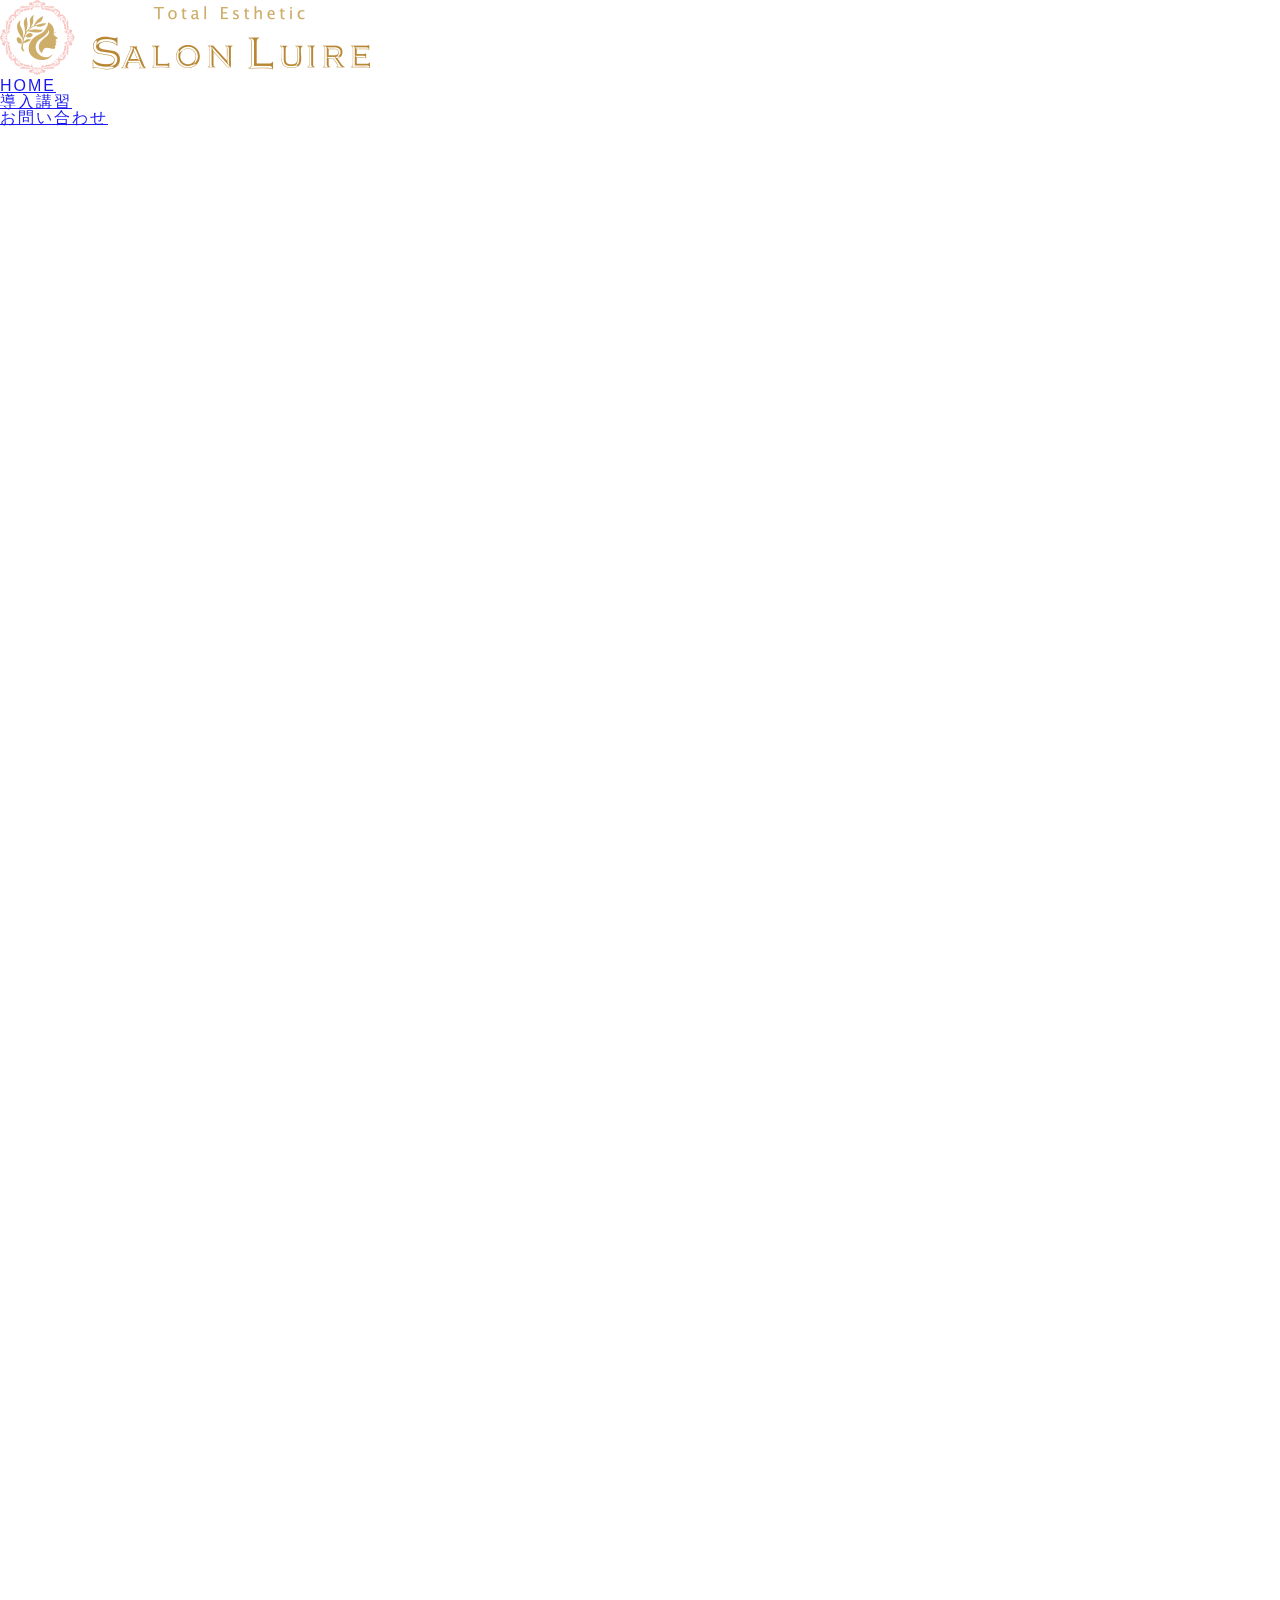
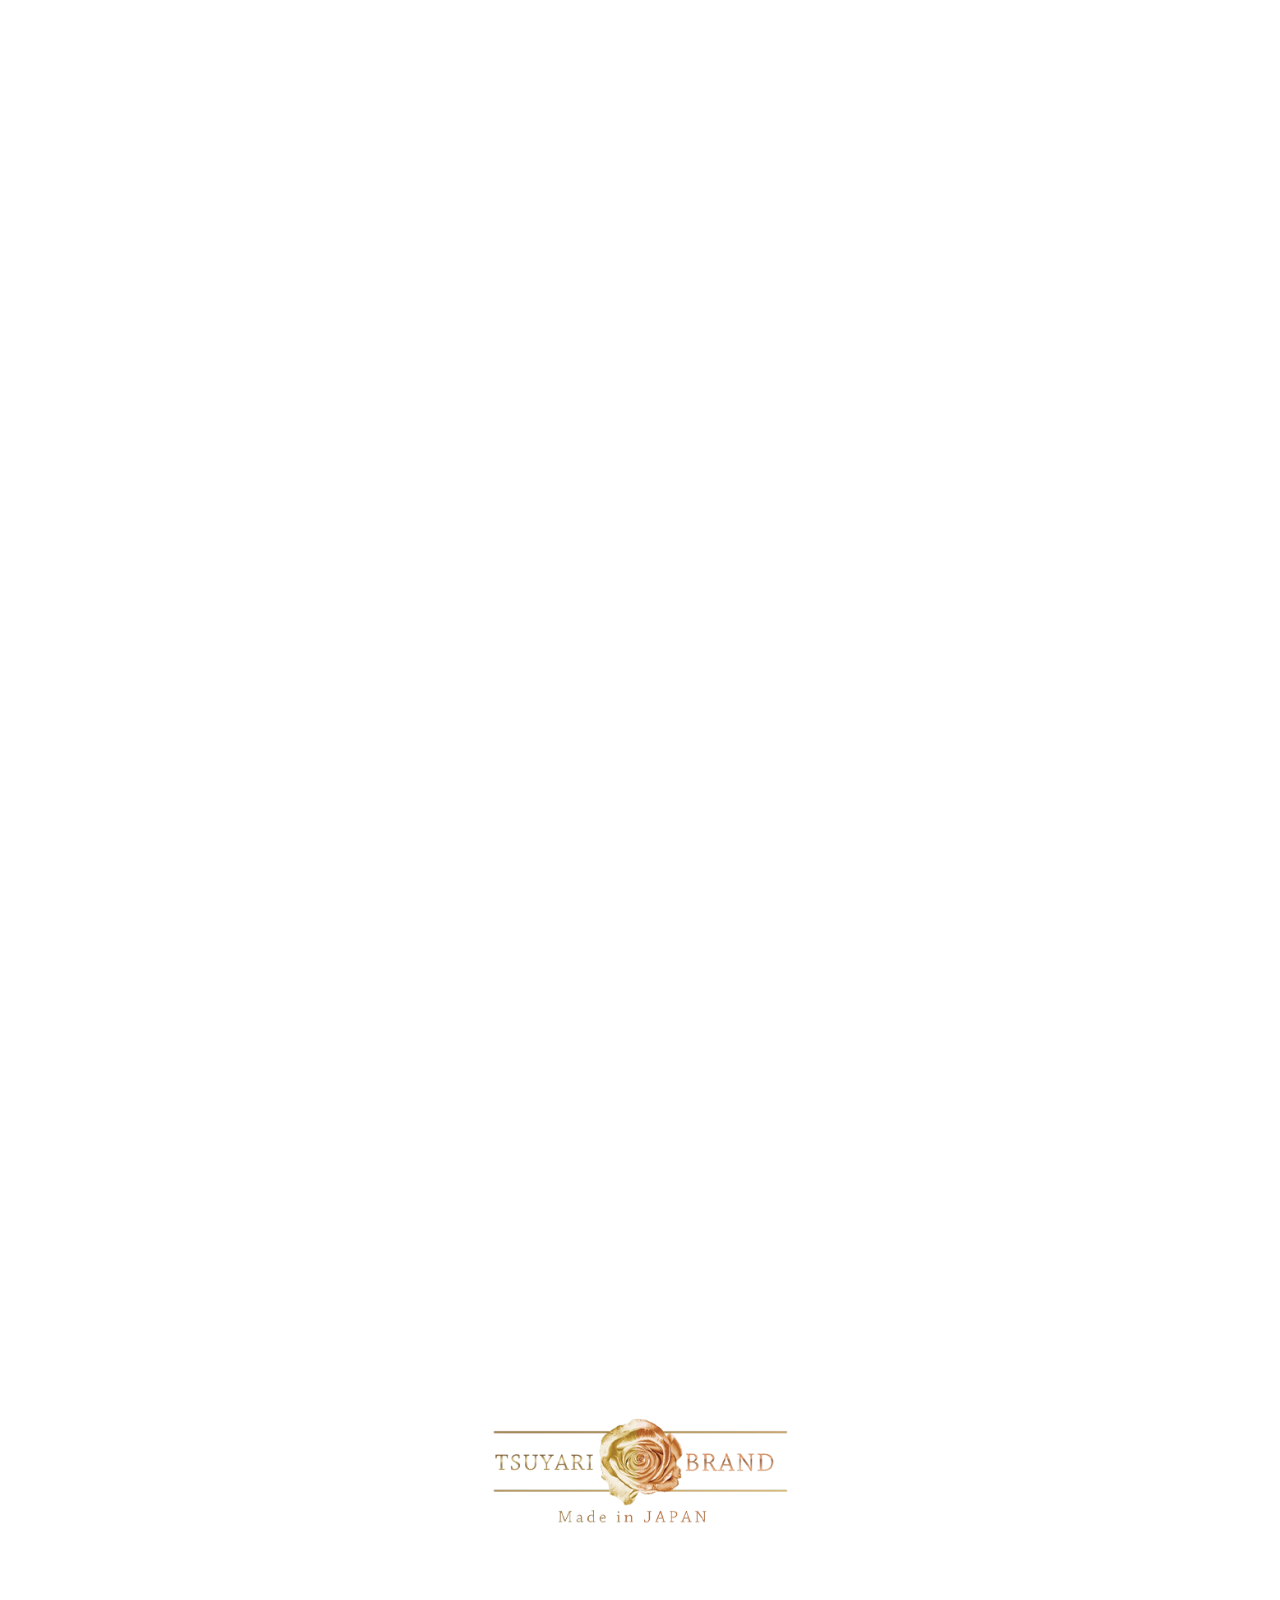
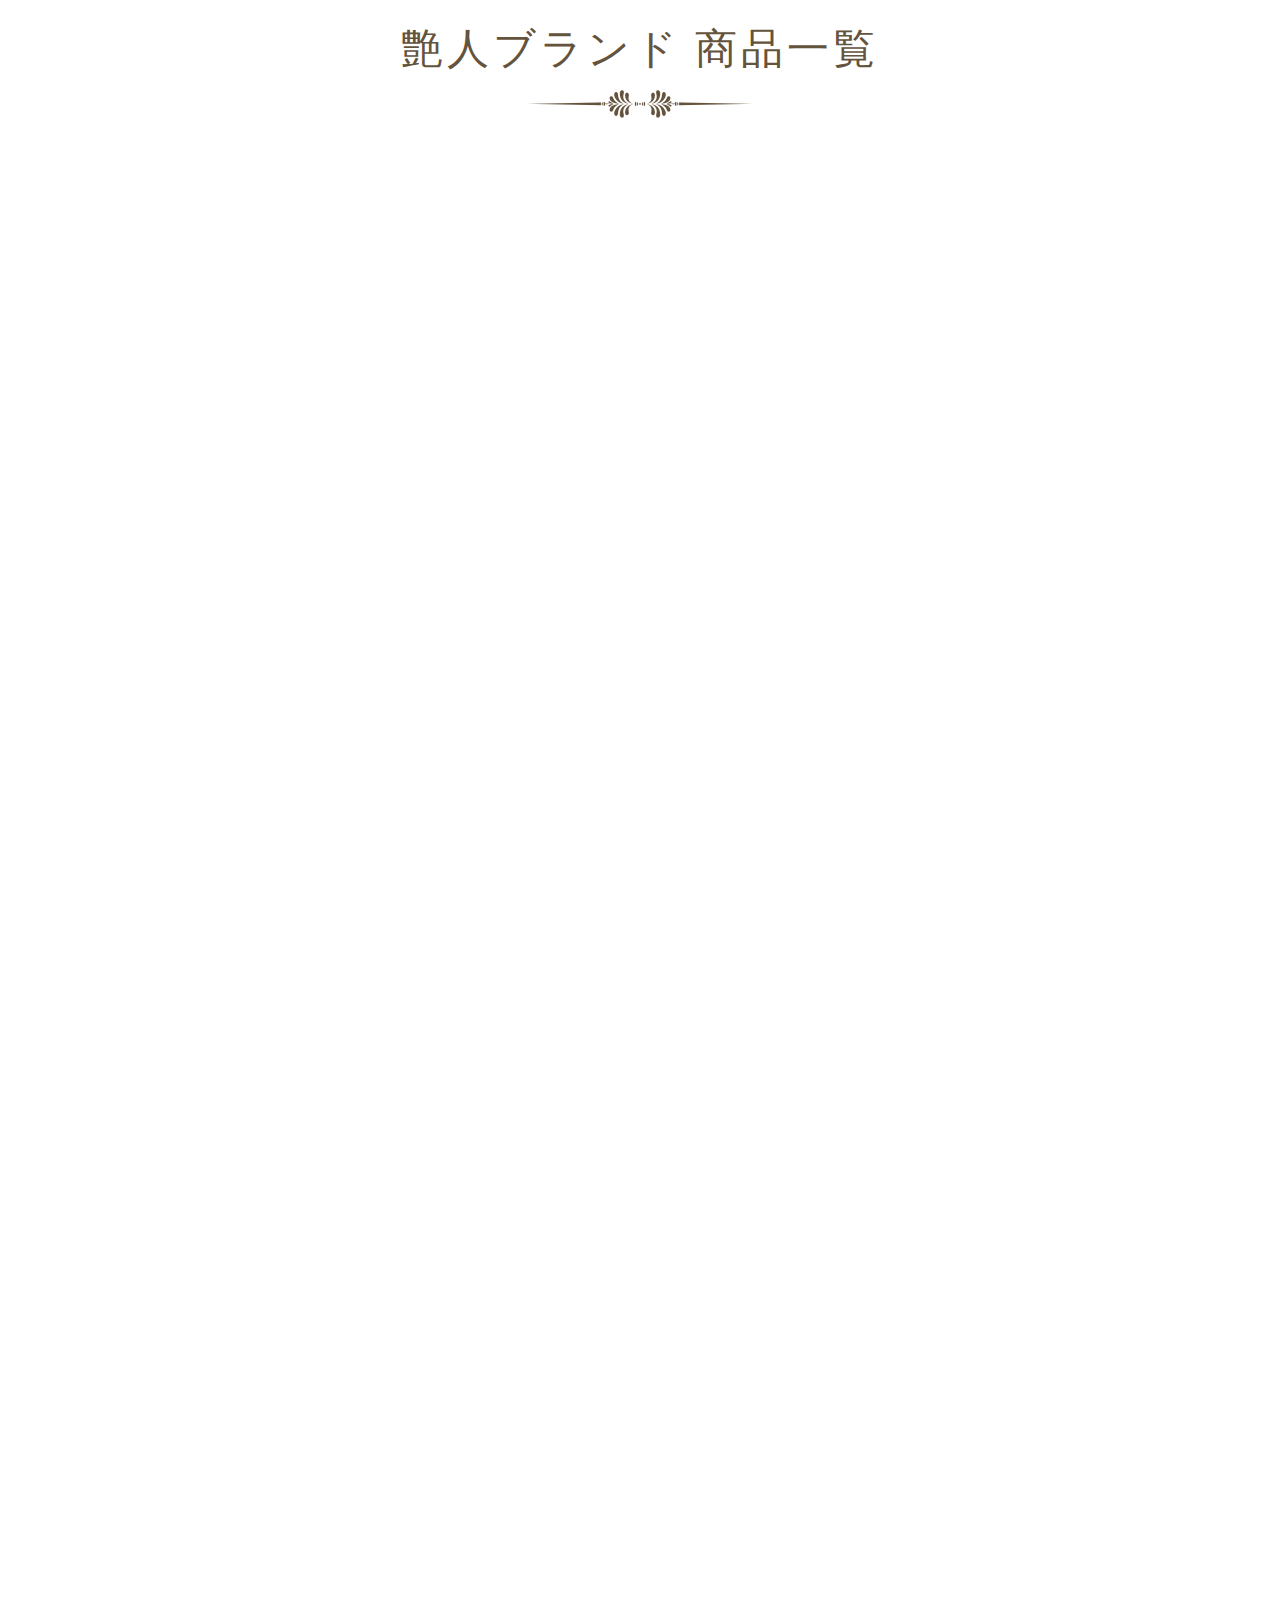
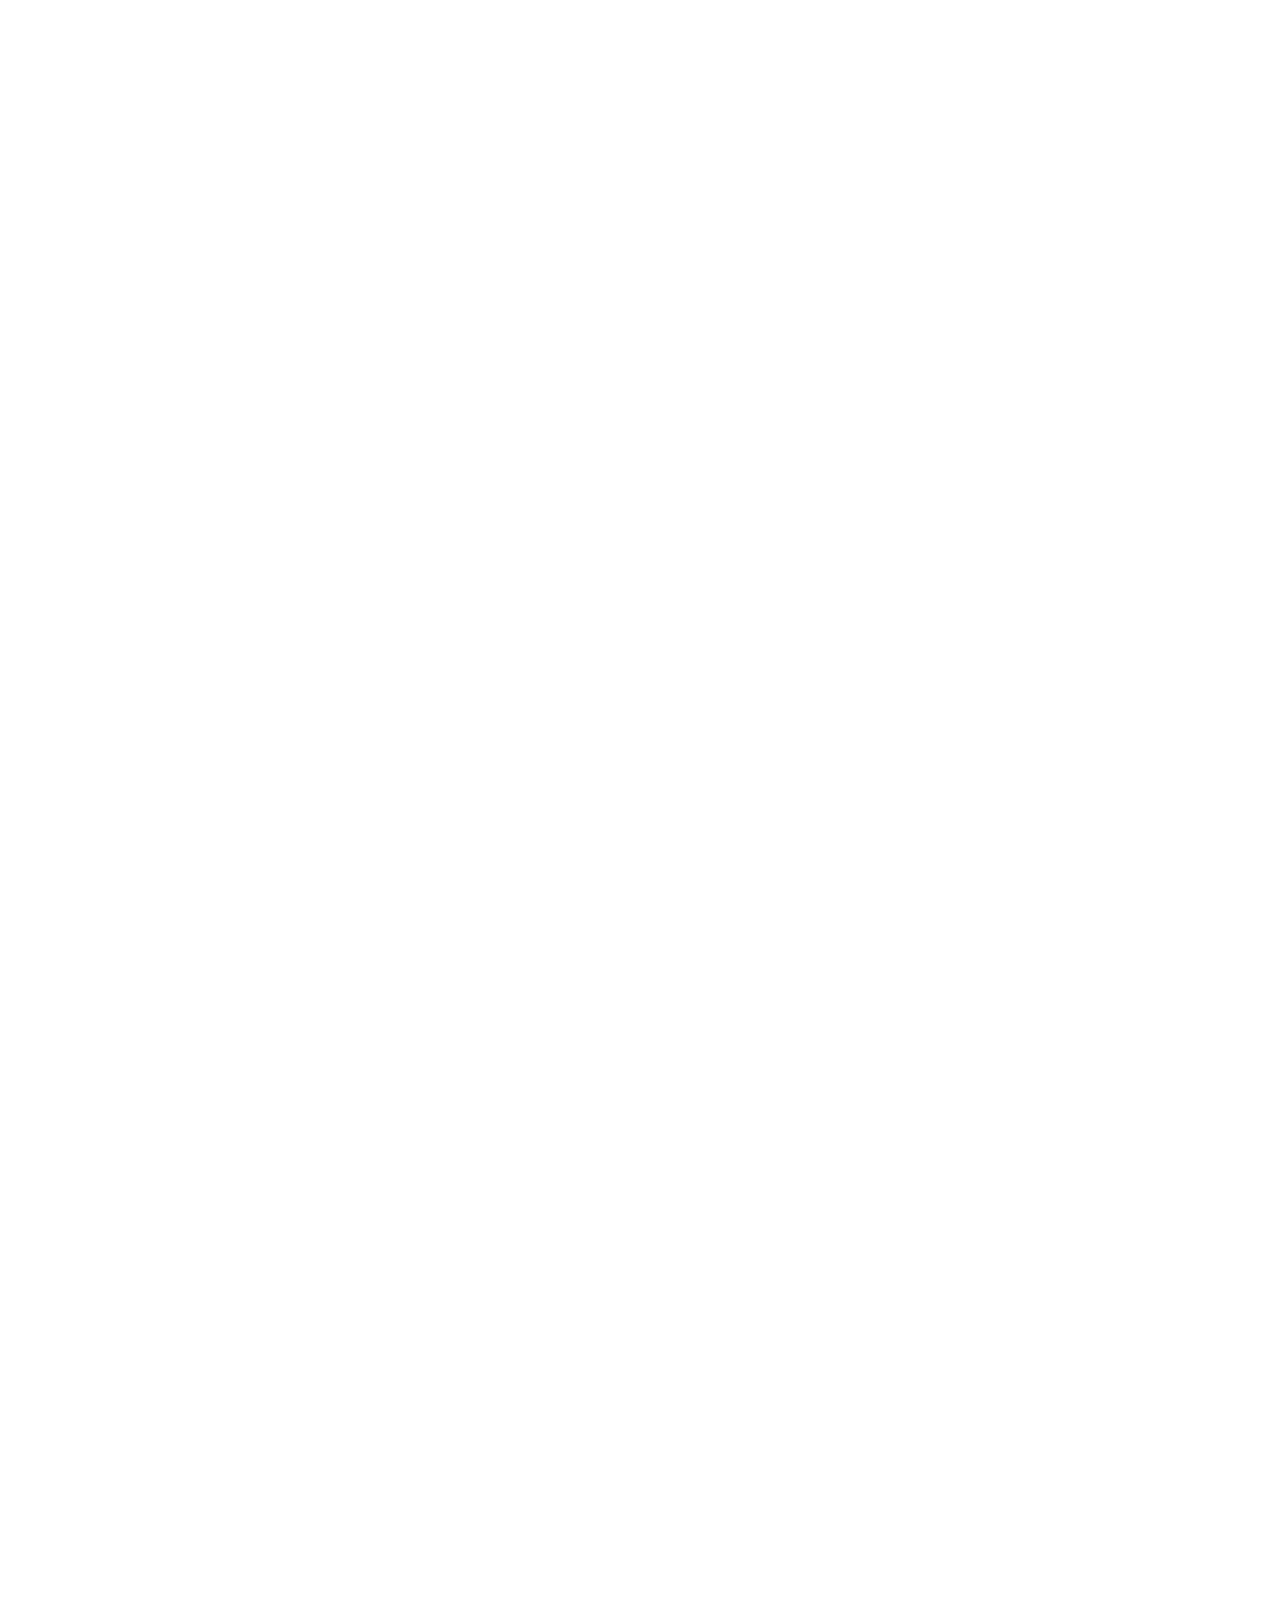
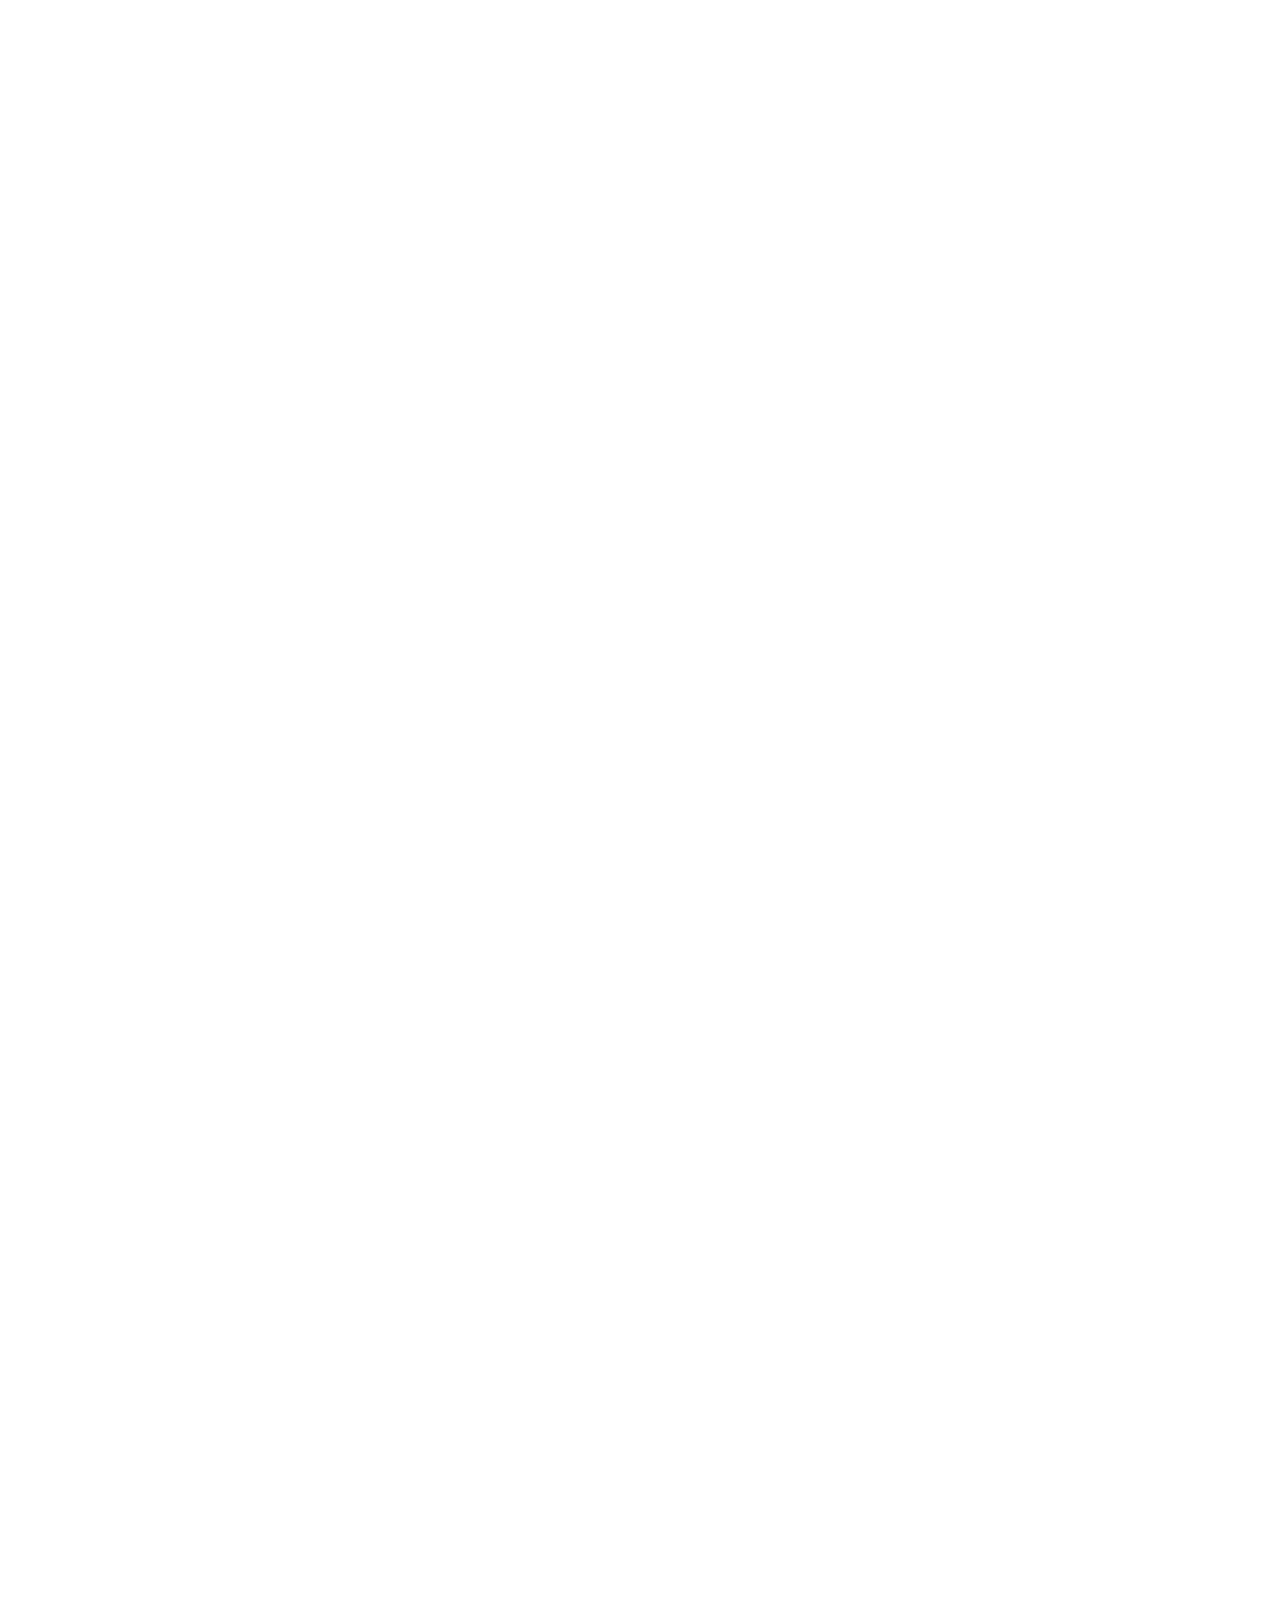
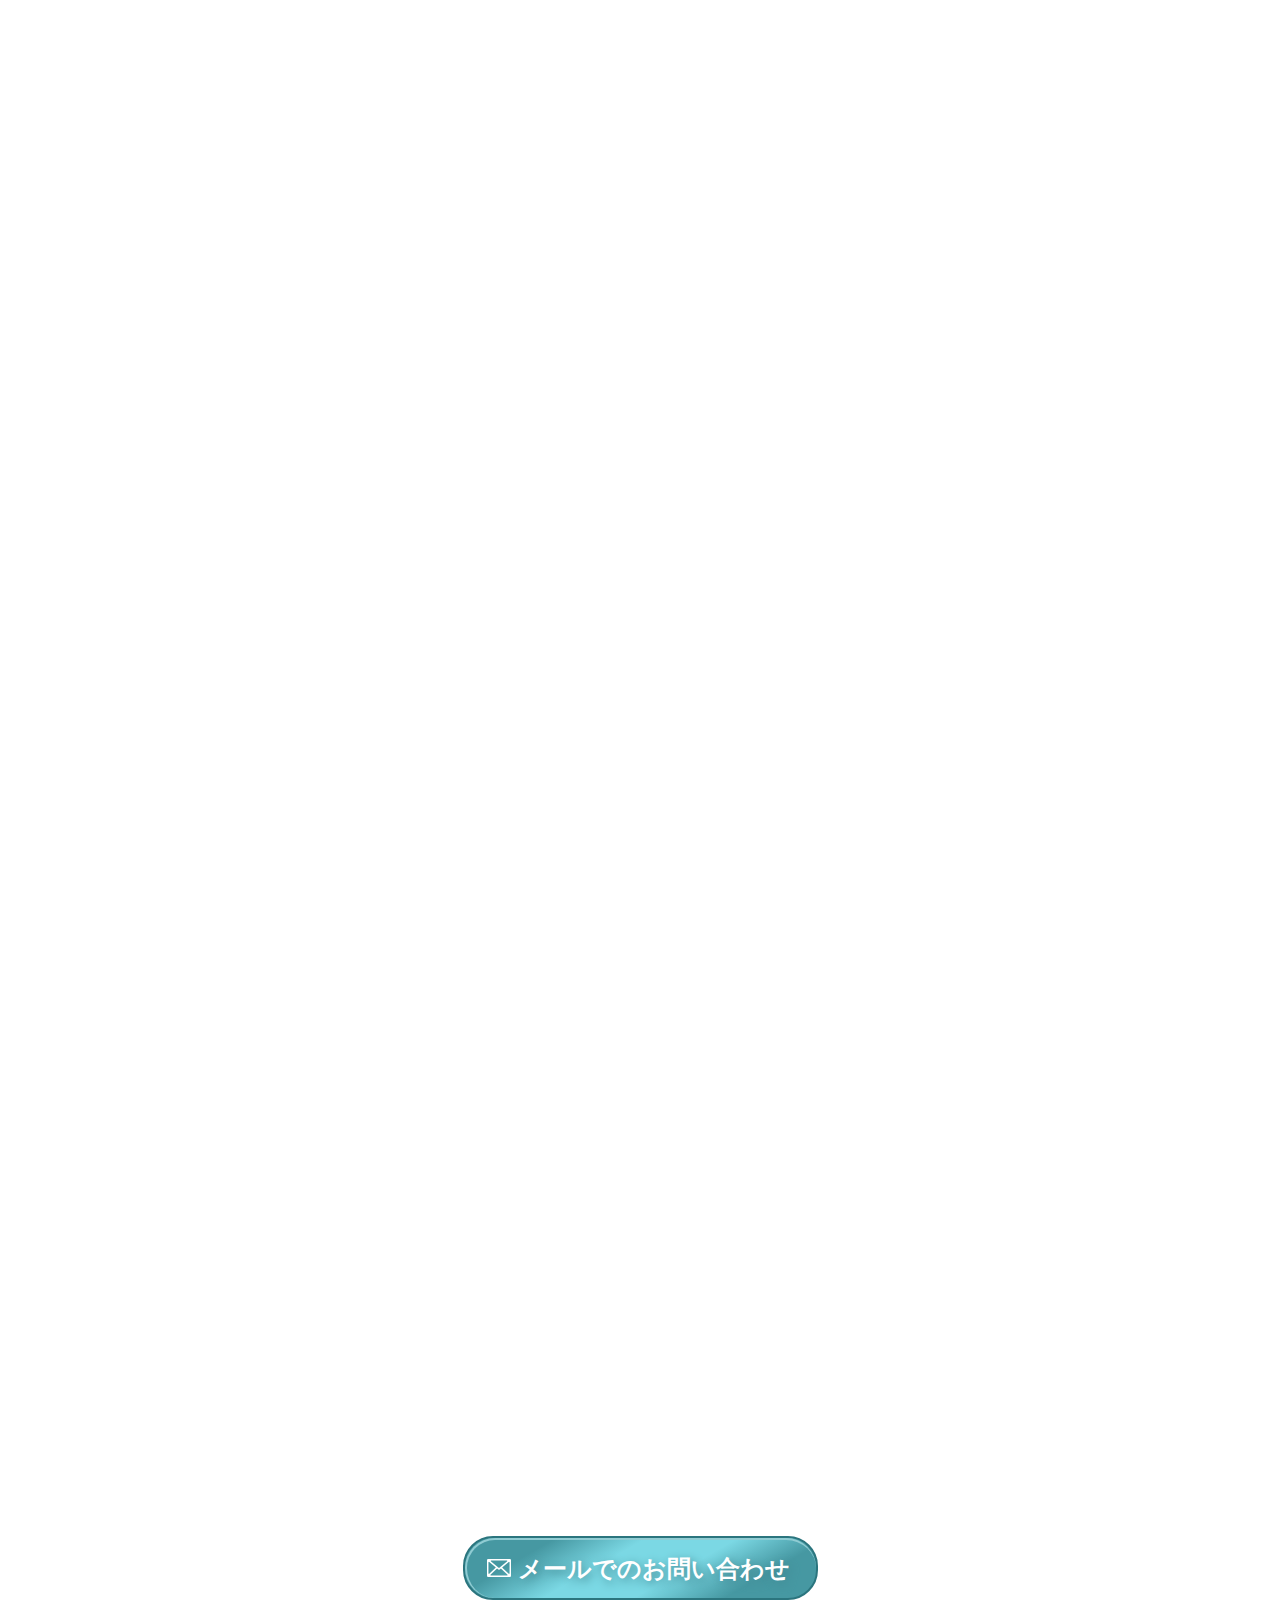
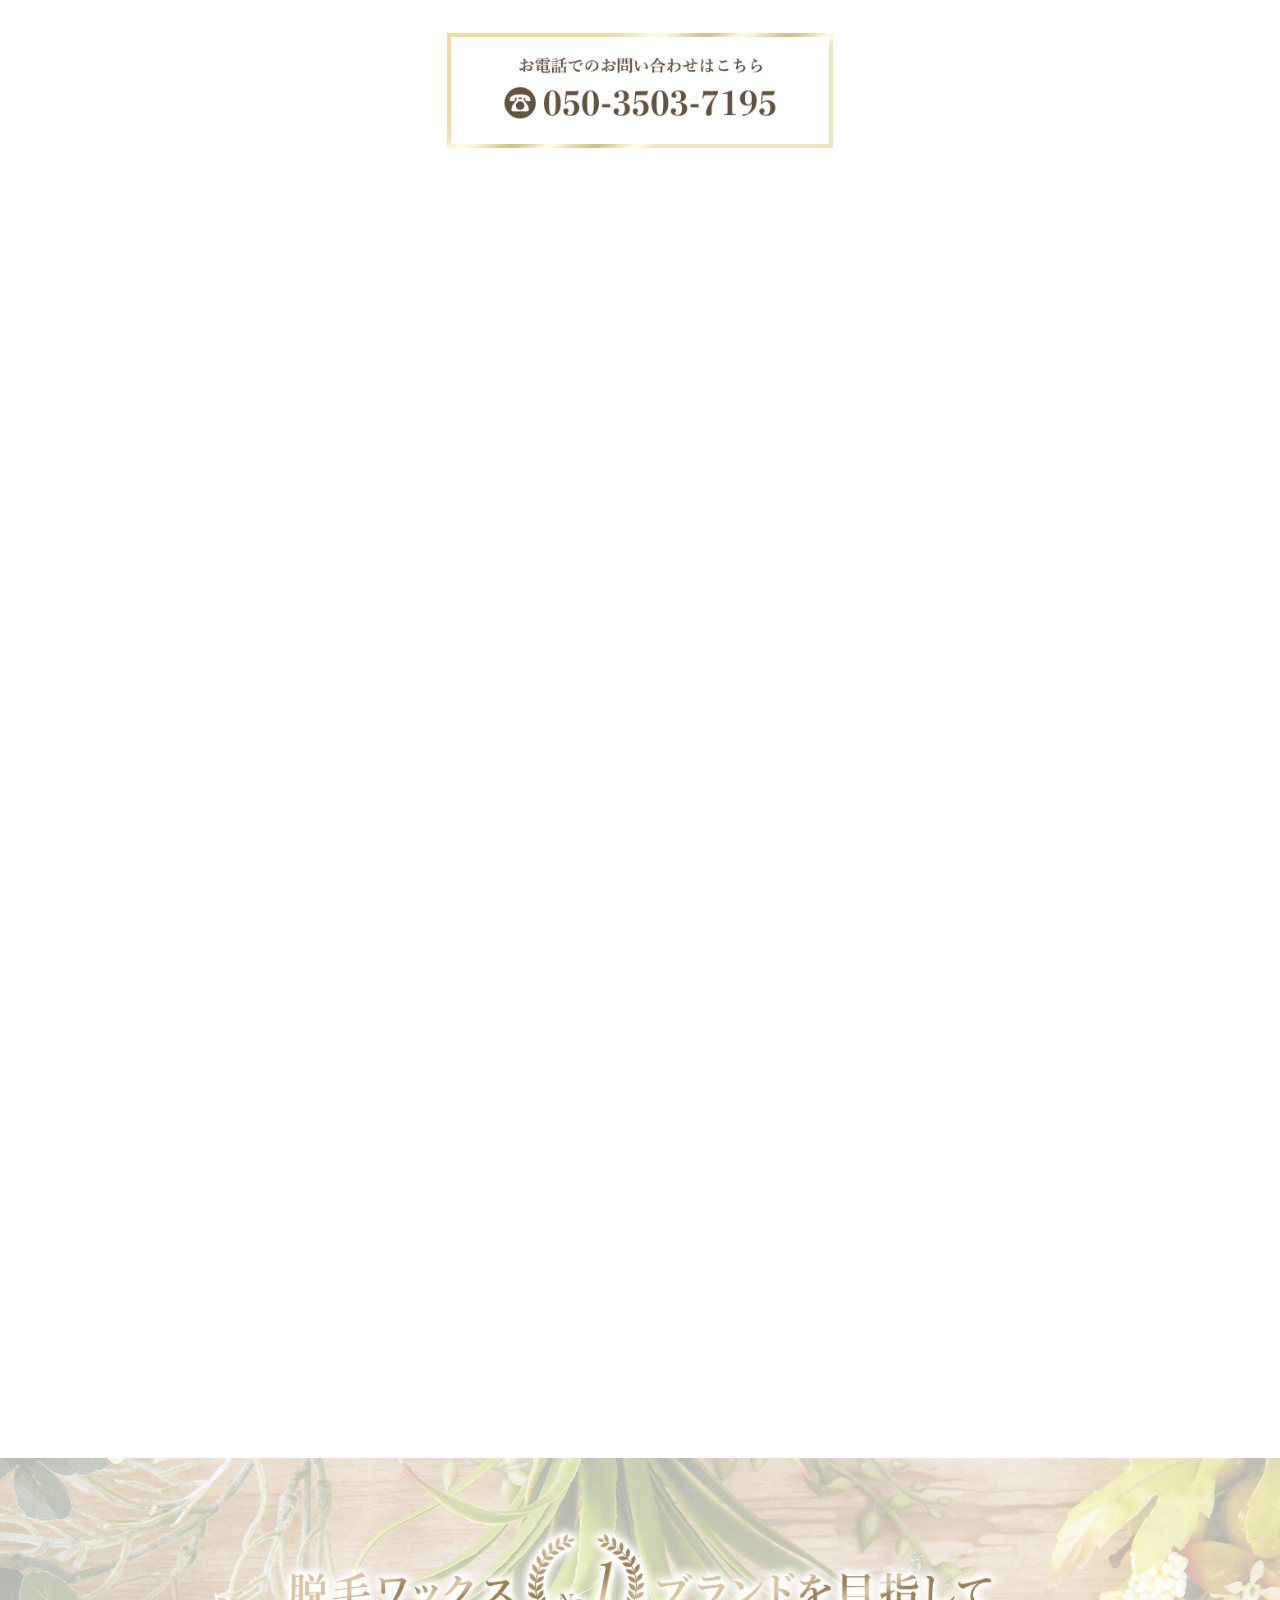
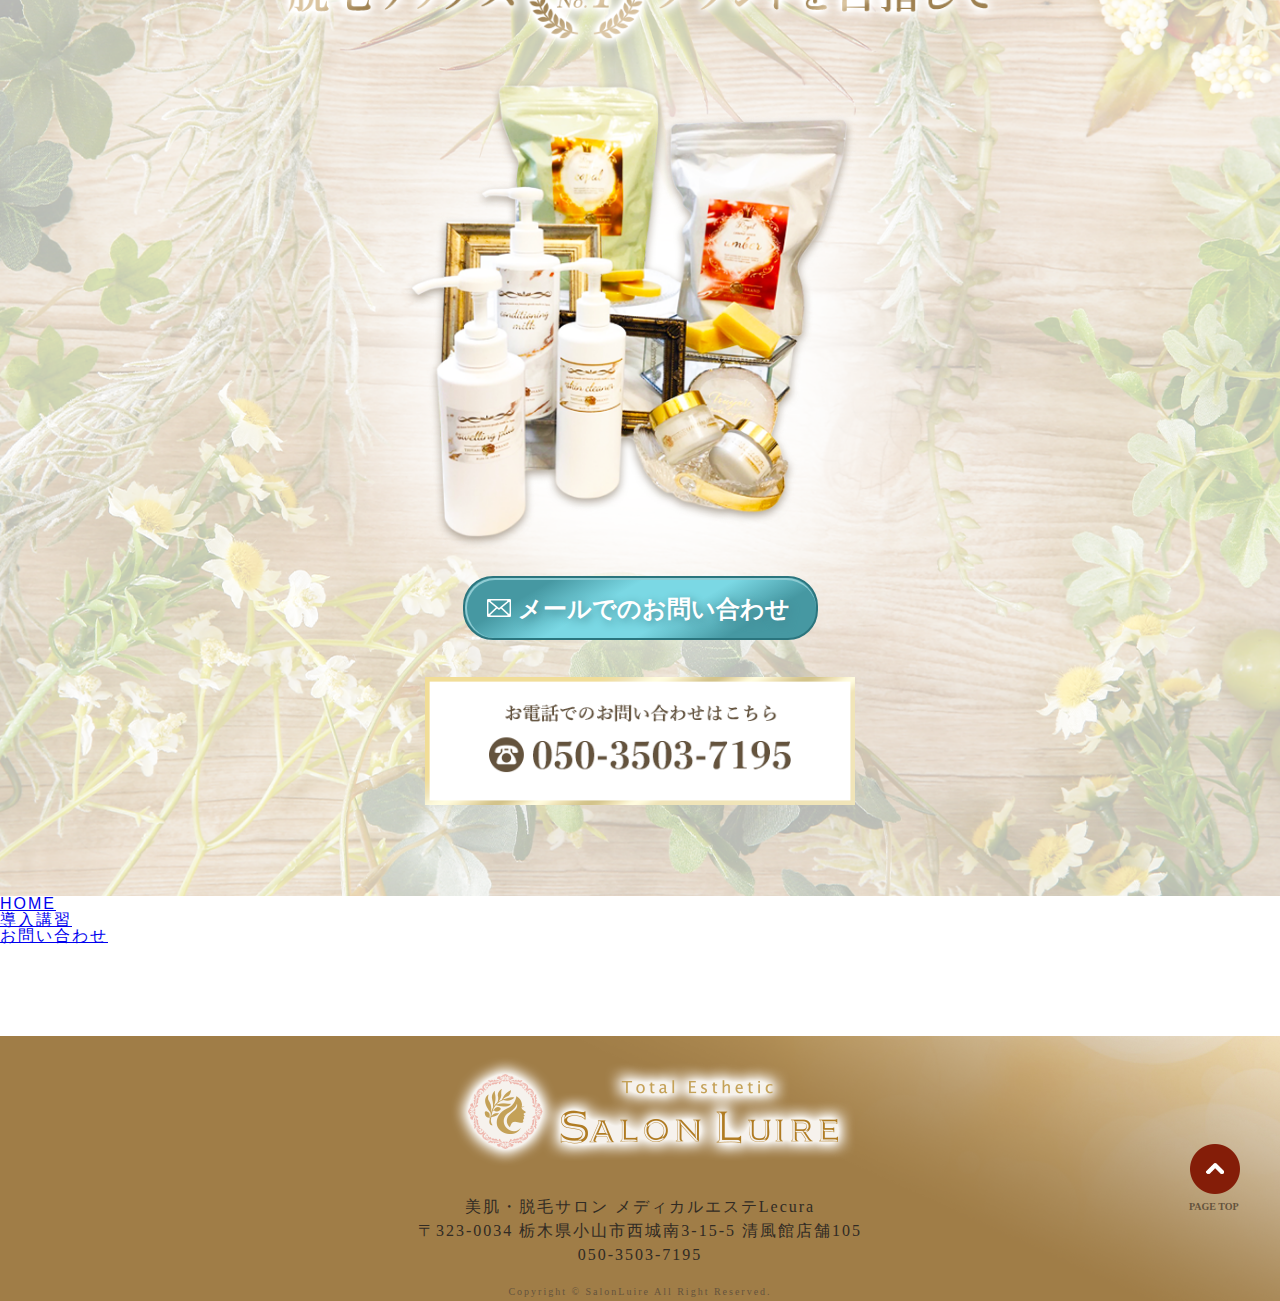
==== index.html @ f64247f2 "HOMEのページのスマホ用のフッターをデザインを調整し、メールボックスボタンも整えました。" ====
<!DOCTYPE html>
<html lang="ja">
<head>
    <meta charset="UTF-8">
    <meta name="viewport" content="width=device-width, initial-scale=1.0">
    <!--PC-->
    <link rel="stylesheet" href="./css/home_pc.css" media="screen and (min-width:1340px)">
    <!--タブレット-->
    <link rel="stylesheet" href="./css/home_tablet.css" media="screen and (min-width:900px) and (max-width:1339px)">
    <!--(タブレット〜)スマホ-->
    <link rel="stylesheet" href="./css/home_sp.css" media="screen and (min-width:320px) and (max-width:899px)">
    <link rel="icon" sizes="32x32" href="./logo-icon/logo-icon-32×32.ico">
    <link rel="apple-touch-icon" type="image/png" sizes="152x152" href="./logo-icon/logo-icon-152×152.png">
    <title>国産WAX脱毛商材、艶人の販売代理店店｜Luire</title>
    <meta name="description" content="純国産のWAX脱毛商材、艶人の魅力をお伝えしています。植物由来成分100％でどなたでも安心して使える脱毛商材です。">
    <meta name="keywords" content="艶人,WAX脱毛,脱毛商材,国産脱毛材,Luire,ルイ―ル,栃木県,小山市">
</head>
<body>
<header>
<div class="header-wrapper">
    <div class="header-wrapper__logo">
        <div class="header-wrapper__logo--wrapper">
            <h1 class="logo"><img src="./logo.png" alt="Total Esthetic SALON LUIRE" id="logoImage"></h1>
        </div>
    </div>
    <div class="header-wrapper__nav">
        <ul class="list-header-nav">
            <li><a href="#">HOME</a></li>
            <li><a href="#">導入講習</a></li>
            <li><a href="#">お問い合わせ</a></li>
        </ul>
    </div>
</div>
</header>
<main>
<!--ここからkosyu.htmlとの相違-->
<div class="topImages" id="top" name="top">
    <div class="topImage1 simple-fadeIn show1">
        <img src="./home_image/topImage/topImage1.png" alt="スキンケアワックス脱毛商材">
    </div>
    <div class="topImage2 simple-fadeIn show1">
        <img src="./home_image/topImage/topImage2.png" alt="ロイヤルコスメワックス誕生">
    </div>
    <div class="topImage3 simple-fadeIn show1">
        <img src="./home_image/topImage/topImage3.png" alt="国産100%の天然素材だから安心">
    </div>
    <div class="topImage4 simple-fadeIn show1">
        <img src="./home_image/topImage/topImage4.png" alt="素材へのこだわりが弾むような美しさへ導く">
    </div>
</div>
<div class="inner-wrapper">
    <div class="merchandisesList">
        <div class="merchandisesList__logo">
            <img src="./home_image/logo.png" alt="TSUYARI BRAND Made in Japan">
        </div>
        <div class="merchandisesList__titleText">
            <h2 class="titleText">艶人ブランド 商品一覧</h2>
            <div class="merchandisesList__titleText--underShape">
                <img src="./home_image/shape_under.png" alt="">
            </div>
        </div>
        <!--Copal紹介-->
        <div class="merchandisesList__merchandise slide-bottom show2">
            <!--商品イメージ画像-->
            <div class="merchandisesList__merchandise--image-Copal">
                <img class="Copal" src="./home_image/merchandises/Copal.png" alt="Copalの商品画像">
            </div>
            <!--商品詳細-->
            <div class="merchandisesList__merchandise--details">
                <!--商品名-->
                <div class="name-Copal">
                    <img class="Copal" src="./home_image/merchandises/Copal-text.png" alt="Copal-コーパル-">
                </div>
                <!--商品の種類名-->
                <div class="kindName">
                    <h2>ロイヤルコスメワックス</h2>
                </div>
                <!--テキストボックス-->
                <div class="textBox-Copal-wrapper">
                    <div class="textBox-Copal">
                        <!--商品説明-->
                        <div class="textBox-Copal__description">
                            <p>国産素材100%にこだわり、着色料・香料無添加で天然成分配合の脱毛ワックス。やさしい素材を厳選して使用しているから、肌質を選ばず、敏感肌の方にも安心してお使いいただけます。脱毛材としてだけでなく、ホットパックとしても使用できる2WAYタイプなので、サービスの価値を更に引き上げていきます。</p>
                        </div>
                        <!--使用タイプ-->
                        <div class="textBox-Copal__usageType">
                            <div class="textBox-Copal__usageType--box">
                                <p>使用タイプ</p>
                            </div>
                            <p class="main-text">長くて太い毛、細い毛は勿論、産毛にも適しております。</p>
                        </div>
                        <!--商品の特徴-->
                        <div class="textBox-Copal__features">
                            <div class="textBox-Copal__features--box">
                                <p>特徴</p>
                            </div>
                            <ul class="main-text">
                                <li>・フェイシャル、デリケートな場所に適している</li>
                                <li>・肌に優しく負担がかかりにくい</li>
                            </ul>
                        </div>
                    </div>
                </div>
            </div>
        </div>
        <!--Umber紹介-->
        <div class="merchandisesList__merchandise slide-bottom show2">
            <!--商品イメージ画像-->
            <div class="merchandisesList__merchandise--image-Umber">
                <img class="Umber" src="./home_image/merchandises/Umber.png" alt="Umberの商品画像">
            </div>
            <!--商品詳細-->
            <div class="merchandisesList__merchandise--details">
                <!--商品名-->
                <div class="name-Umber">
                    <img class="Umber" src="./home_image/merchandises/Umber-text.png" alt="Umber-アンバー-">
                </div>
                <!--商品の種類名-->
                <div class="kindName">
                    <h2>ロイヤルコスメワックス</h2>
                </div>
                <!--テキストボックス-->
                <div class="textBox-Umber-wrapper">
                    <div class="textBox-Umber">
                        <!--商品説明-->
                        <div class="textBox-Umber__description">
                            <p>
                                保湿成分も配合した、純国産素材の無添加脱毛ワックスです。<br>
                                お肌に優しい素材にこだわり、天然植物由来の成分を配合しているので、お肌の弱い方にもおすすめできます。脱毛材としてだけでなくホットパックとしても使用できるので、提供するサービスの質を上げていくことができます。
                            </p>
                        </div>
                        <!--使用タイプ-->
                        <div class="textBox-Umber__usageType">
                            <div class="textBox-Umber__usageType--box">
                                <p>使用タイプ</p>
                            </div>
                            <p class="main-text">長くて太い毛、硬い毛、短い毛に適しております。</p>
                        </div>
                        <!--商品の特徴-->
                        <div class="textBox-Umber__features">
                            <div class="textBox-Umber__features--box">
                                <p>特徴</p>
                            </div>
                            <ul class="main-text">
                                <li>・弾力性があり、WAXが割れにくい</li>
                                <li>・抜け感が強い分、保湿成分配合</li>
                            </ul>
                        </div>
                    </div>
                </div>
            </div>
        </div>
        <!--Skin Cleaner紹介-->
        <div class="merchandisesList__merchandise slide-bottom show2">
            <!--商品イメージ画像-->
            <div class="merchandisesList__merchandise--image-SkinCleaner">
                <img class="SkinCleaner" src="./home_image/merchandises/SkinCleaner.png" alt="SkinCleanerの商品画像">
            </div>
            <!--商品詳細-->
            <div class="merchandisesList__merchandise--details">
                <!--商品名-->
                <div class="name-SkinCleaner">
                    <img class="SkinCleaner" src="./home_image/merchandises/SkinCleaner-text.png" alt="Skin Cleaner">
                </div>
                <!--商品の種類名-->
                <div class="kindName">
                    <h2>スキンクリーナー</h2>
                </div>
                <!--テキストボックス-->
                <div class="textBox-SkinCleaner-wrapper">
                    <div class="textBox-SkinCleaner">
                        <!--商品説明-->
                        <div class="textBox-SkinCleaner__description">
                            <p>
                                保湿効果が高く、殺菌しながらお肌に潤いを与えます。<br>
                                アルコールフリーなので、アルコールかぶれを起こす心配がなく、脱毛前に安心して使用できます。脱毛施術前だけでなく施術後にも使用することもできる安心素材を配合しています。
                            </p>
                        </div>
                        <!--用途-->
                        <div class="textBox-SkinCleaner__usefulness">
                            <div class="textBox-SkinCleaner__usefulness--box">
                                <p>用途</p>
                            </div>
                            <p class="main-text">プレケア／アルコールフリー消毒液</p>
                        </div>
                    </div>
                </div>
            </div>
        </div>
        <!--Swelling Plus紹介-->
        <div class="merchandisesList__merchandise slide-bottom show2">
            <!--商品イメージ画像-->
            <div class="merchandisesList__merchandise--image-SwellingPlus">
                <img class="SwellingPlus" src="./home_image/merchandises/SwellingPlus.png" alt="Swelling Plusの商品画像">
            </div>
            <!--商品詳細-->
            <div class="merchandisesList__merchandise--details">
                <!--商品名-->
                <div class="name-SwellingPlus">
                    <img class="SwellingPlus" src="./home_image/merchandises/SwellingPlus-text.png" alt="Swelling Plus">
                </div>
                <!--商品の種類名-->
                <div class="kindName">
                    <h2>スウェリングプラス</h2>
                </div>
                <!--テキストボックス-->
                <div class="textBox-SwellingPlus-wrapper">
                    <div class="textBox-SwellingPlus">
                        <!--商品説明-->
                        <div class="textBox-SwellingPlus__description">
                            <p>
                                角質柔軟効果に優れ、 アルカリ性の効果で毛穴を開かせるので、ワックス脱毛施術前に使用すると毛が切れにくく、スムーズ に脱毛が行えます。<br>
                                皮膚への刺激や痛みを緩和し、さまざまな痒みや痛みなどの鎮静効果が期待できます。
                            </p>
                        </div>
                        <!--用途-->
                        <div class="textBox-SwellingPlus__usefulness">
                            <div class="textBox-SwellingPlus__usefulness--box">
                                <p>用途</p>
                            </div>
                            <p class="main-text">プレケア／ローション</p>
                        </div>
                    </div>
                </div>
            </div>
        </div>
        <!--Conditioning milk紹介-->
        <div class="merchandisesList__merchandise slide-bottom show2">
            <!--商品イメージ画像-->
            <div class="merchandisesList__merchandise--image-ConditioningMilk">
                <img class="ConditioningMilk" src="./home_image/merchandises/ConditioningMilk.png" alt="Conditioning milkの商品画像">
            </div>
            <!--商品詳細-->
            <div class="merchandisesList__merchandise--details">
                <!--商品名-->
                <div class="name-ConditioningMilk">
                    <img class="ConditioningMilk" src="./home_image/merchandises/ConditioningMilk-text.png" alt="Conditioning milk">
                </div>
                <!--商品の種類名-->
                <div class="kindName">
                    <h2>コンディショニングミルク</h2>
                </div>
                <!--テキストボックス-->
                <div class="textBox-ConditioningMilk-wrapper">
                    <div class="textBox-ConditioningMilk">
                        <!--商品説明-->
                        <div class="textBox-ConditioningMilk__description">
                            <p>
                                鈍痛、保湿、抗菌のアフターケア乳液。（顔、全身）<br>
                                赤みや炎症などの症状緩和して、脱毛後のお肌を健やかに保つことができます。ベタ付きが少なく、サラッとした使い心地で、全身にご使用頂けます。
                            </p>
                        </div>
                        <!--用途-->
                        <div class="textBox-ConditioningMilk__usefulness">
                            <div class="textBox-ConditioningMilk__usefulness--box">
                                <p>用途</p>
                            </div>
                            <p class="main-text">アフターケア／乳液</p>
                        </div>
                    </div>
                </div>
            </div>
        </div>
        <!--Rescuem紹介-->
        <div class="merchandisesList__merchandise slide-bottom show2">
            <!--商品イメージ画像-->
            <div class="merchandisesList__merchandise--image-Rescuem">
                <img class="Rescuem" src="./home_image/merchandises/Rescuem.png" alt="Rescuemの商品画像">
            </div>
            <!--商品詳細-->
            <div class="merchandisesList__merchandise--details">
                <!--商品名-->
                <div class="name-Rescuem">
                    <img class="Rescuem" src="./home_image/merchandises/Rescuem-text.png" alt="Rescuem">
                </div>
                <!--商品の種類名-->
                <div class="kindName">
                    <h2>レスキューム</h2>
                </div>
                <!--テキストボックス-->
                <div class="textBox-Rescuem-wrapper">
                    <div class="textBox-Rescuem">
                        <!--商品説明-->
                        <div class="textBox-Rescuem__description">
                            <p>
                                合成香料・着色料・パラベン無添加で、お肌の炎症を抑える働きが期待できるクリームです。<br>
                                アレルギーやアトピーによる強烈な痒みを抑制し、改善に導きます。<br>
                                日常の基礎化粧品として使用することで、健康な肌の維持にもつながり、肌ストレスの予防にもつながります。
                            </p>
                        </div>
                        <!--用途-->
                        <div class="textBox-Rescuem__usefulness">
                            <div class="textBox-Rescuem__usefulness--box">
                                <p>用途</p>
                            </div>
                            <p class="main-text">アフターケア／クリーム</p>
                        </div>
                    </div>
                </div>
            </div>
        </div>
        <!--Whity serum紹介-->
        <div class="merchandisesList__merchandise slide-bottom show2">
            <!--商品イメージ画像-->
            <div class="merchandisesList__merchandise--image-WhitySerum">
                <img class="WhitySerum" src="./home_image/merchandises/WhitySerum.png" alt="WhitySerumの商品画像">
            </div>
            <!--商品詳細-->
            <div class="merchandisesList__merchandise--details">
                <!--商品名-->
                <div class="name-WhitySerum">
                    <img class="WhitySerum" src="./home_image/merchandises/WhitySerum-text.png" alt="Whity serum">
                </div>
                <!--商品の種類名-->
                <div class="kindName">
                    <h2>ホワイティセラム</h2>
                </div>
                <!--テキストボックス-->
                <div class="textBox-WhitySerum-wrapper">
                    <div class="textBox-WhitySerum">
                        <!--商品説明-->
                        <div class="textBox-WhitySerum__description">
                            <p>
                                色素沈着改善効果を目的としたデリケートゾーンに使用できる低刺激性クリームワセリン。その中でも医療用のワセリンを更に精製した高級素材を使用しています。<br>
                                デリケートゾーンの色素沈着や黒ずみ、乾燥が気になる方のための専用クリーム。 下着などの摩擦による色素沈着を防ぎ、浅い傷など塗ると改善が期待できます。<br>
                                日焼けによるシミ・ソバカス、皮膚の乾燥防止や皮膚の炎症、肌荒れ防止、ニキビ予防 にも効果がある多機能クリーム。ベタつきを抑えたサッパリとした使用感で、全身ケアにもお使いいただけます。(乳首、ひじ、ひざ、お顔、体全体など)
                            </p>
                        </div>
                        <!--用途-->
                        <div class="textBox-WhitySerum__usefulness">
                            <div class="textBox-WhitySerum__usefulness--box">
                                <p>用途</p>
                            </div>
                            <p class="main-text">アフターケア／クリーム</p>
                        </div>
                    </div>
                </div>
            </div>
        </div>
        <!--Pearl essence紹介-->
        <div class="merchandisesList__merchandise slide-bottom show2">
            <!--商品イメージ画像-->
            <div class="merchandisesList__merchandise--image-PearlEssence">
                <img class="PearlEssence" src="./home_image/merchandises/PearlEssence.png" alt="PearlEssenceの商品画像">
            </div>
            <!--商品詳細-->
            <div class="merchandisesList__merchandise--details">
                <!--商品名-->
                <div class="name-PearlEssence">
                    <img class="PearlEssence" src="./home_image/merchandises/PearlEssence-text.png" alt="Pearl essence">
                </div>
                <!--商品の種類名-->
                <div class="kindName">
                    <h2>パールエッセンス</h2>
                </div>
                <!--テキストボックス-->
                <div class="textBox-PearlEssence-wrapper">
                    <div class="textBox-PearlEssence">
                        <!--商品説明-->
                        <div class="textBox-PearlEssence__description">
                            <p>シミ・シワ・ハリに特化した有効成分を7種類配合した集中ケア商材。ワックスパックの下地美容液として使用することで、お肌の深部まで浸透し、リフトアップ効果で美肌へと導きます。基礎化粧品として継続して使用することで、お肌の美白効果も得られる商材です。</p>
                        </div>
                        <!--用途-->
                        <div class="textBox-PearlEssence__usefulness">
                            <div class="textBox-PearlEssence__usefulness--box">
                                <p>用途</p>
                            </div>
                            <p class="main-text">下地美容液</p>
                        </div>
                    </div>
                </div>
            </div>
        </div>
        <!--Delicate Wash紹介-->
        <div class="merchandisesList__merchandise slide-bottom show2">
            <!--商品イメージ画像-->
            <div class="merchandisesList__merchandise--image-DelicateWash">
                <img class="DelicateWash" src="./home_image/merchandises/DelicateWash.png" alt="DelicateWashの商品画像">
            </div>
            <!--商品詳細-->
            <div class="merchandisesList__merchandise--details">
                <!--商品名-->
                <div class="name-DelicateWash">
                    <img class="DelicateWash" src="./home_image/merchandises/DelicateWash-text.png" alt="Delicate Wash">
                </div>
                <!--商品の種類名-->
                <div class="kindName">
                    <h2>デリケートウォッシュ</h2>
                </div>
                <!--テキストボックス-->
                <div class="textBox-DelicateWash-wrapper">
                    <div class="textBox-DelicateWash">
                        <!--商品説明-->
                        <div class="textBox-DelicateWash__description">
                            <p>
                                合成香料、着色料無添加、合成界面活性剤不使用の、経皮吸収率が高いデリケートゾーンに安心な配合の商材。デリケートゾーンのかゆみや乾燥、ムレの不快感などの改善が期待できます。<br>
                                オーガニック由来の優しい泡でデリケートゾーンの不快感や臭い、肌荒れのお悩みにも効果が得られる商材です。
                            </p>
                        </div>
                        <!--用途-->
                        <div class="textBox-DelicateWash__usefulness">
                            <div class="textBox-DelicateWash__usefulness--box">
                                <p>用途</p>
                            </div>
                            <p class="main-text">デリケート専用ソープ</p>
                        </div>
                    </div>
                </div>
            </div>
        </div>
        <div class="merchandisesList__bottomInquiry">
            <div class="merchandisesList__bottomInquiry--ContactToMail">
                <a class="btn" href="#">
                    <span><img class="mailBox" src="./kosyu_image/footImage/mailBox.png" alt="メール"></span>
                    <p>メールでのお問い合わせ</p>
                </a>
            </div>
            <div class="fundColor"></div>
            <div class="merchandisesList__bottomInquiry--ContactToPhone">
                <img src="./kosyu_image/footImage/contactToPhone.png" alt="お電話でのお問い合わせはこちら 050-3503-7195">
            </div>
        </div>
    </div>
</div>
<div class="about-donyuKosyu simple-fadeIn show1">
    <h2>安心の導入講習制度</h2>
    <h3>艶人ブランド独自のオリジナルコース</h3>
    <div class="about-donyuKosyu__textBox">
        <p>
            ワックス脱毛初心者の方には、理論と実践を基礎から学べます。<br>
            経験がある方には艶人ブランドの商材や技術を<br>
            学べるコースもご用意しています。
        </p>
    </div>
    <div class="about-donyuKosyu__btn">
        <a href="#">導入講習について</a>
    </div>
</div>
<div class="tsuyari-hope simple-fadeIn show1">
    <h2>艶人に込められた想い</h2>
    <div class="tsuyari-hope__textBox">
        <p>
            日本の女性がもっとキレイにもっと美しくなるためのサポートをして、豊かで健やかな毎日を送っていただきたい。そんな技術者たちの想いから『艶人』の商品開発はスタートしました。<br>
            女性のお肌はすごくデリケートなものです。刺激の強い成分が配合された脱毛剤では赤くはれたり、かぶれてしまうこともありますし、そういった商材を心からお客様にお勧めすることはできませんでした。<br>
            　<br>
            どんな繊細なお肌の方でも安心して使える、高品質な脱毛ワックスを作れないだろうか？<br>
            1人でも多くの方に喜んでいただけるような、安全で心からお勧めできる脱毛ワックスはないだろうか？<br>
            　<br>
            そんな想いから作られた脱毛ワックスは、使う素材にもとことんこだわり、純国産100%、植物由来の無添加成分を配合した、どなたでも安心して使っていただける商材となりました。<br>
            <br>
            1人でも多くの方に手に取っていただき、その素材の素晴らしさを実感して欲しいと願っています。<br>
            日本の女性たちがより美しくいられるように…
        </p>
    </div>
</div>
<!--ここまでkosyu.htmlとの区別-->
<div class="footImage">
    <div class="footImage__title">
        <img src="./kosyu_image/footImage/footImage-title.png" alt="脱毛ワックスNo.1ブランドを目指して">
    </div>
    <div class="footImage__merchandises">
        <img src="./kosyu_image/footImage/merchandisesImage.png" alt="商品のイメージ">
    </div>
    <div class="footImage__contactToMail">
        <a class="footImage__contactToMail--btn" href="#">
            <span><img class="mailBox" src="./kosyu_image/footImage/mailBox.png" alt="メール"></span>
            <p>メールでのお問い合わせ</p>
        </a>
    </div>
    <div class="fundColor"></div>
    <div class="footImage__contactToPhone">
        <img src="./kosyu_image/footImage/contactToPhone.png" alt="お電話でのお問い合わせはこちら 050-3503-7195">
    </div>
</div>
</main>
<footer>
<div class="footer-wrapper1">
    <div class="footer-wrapper1__nav">
        <ul class="list-header-nav">
            <li><a href="#">HOME</a></li>
            <li><a href="#">導入講習</a></li>
            <li><a href="#" class="last">お問い合わせ</a></li>
        </ul>
    </div>
</div>
<div class="footer-wrapper2">
    <div class="pageTop">
        <a href="#top"><img src="./kosyu_image/pageTop.png" alt=""></a>
        <div class="pageTop__text">
            <p>PAGE TOP</p>
        </div>
    </div>
    <div class="footer-wrapper2__logo">
        <h1 class="logo"><img src="./logo-foot.png" alt="Total Esthetic Salon Luire"></h1>
    </div>
    <div class="footer-wrapper2__address">
        <p>美肌・脱毛サロン メディカルエステLecura</p>
        <p>〒323-0034 栃木県小山市西城南3-15-5 清風館店舗105</p>
        <p>050-3503-7195</p>
    </div>
    <div class="footer-wrapper2__copyright">
        <p>Copyright © SalonLuire All Right Reserved.</p>
    </div>
</div>
</footer>
<!--jQuery(3.5.1)の読み込み-->
<script src="./jQuery/jquery-3.5.1.min.js"></script>
<script type="text/javascript" src="./jQuery/index_fadeIn.js"></script>
<script>
    /*アンカーリンクのアニメーション*/
    $(function () {
            $('a[href^="#"]').click(function () {
                var time = 500;
                var href = $(this).attr("href");
                var target = $(href == "#" || href == "" ? 'html' : href);
                var position = target.offset().top;
                $("html,body").animate({ scrollTop: position }, time, "swing");
                return false;
            });
        });
</script>
</body>
</html>
---- css/home_pc.css ----
@charset "UTF-8";
/*
*  html5resetcss
*/
html, body, div, span, object, iframe, h1, h2, h3, h4, h5, h6, p, blockquote, pre, abbr, address, cite, code, del, dfn, em, img, ins, kbd, q, samp, small, strong, sub, sup, var, b, i, dl, dt, dd, ol, ul, li, fieldset, form, label, legend, table, caption, tbody, tfoot, thead, tr, th, td, article, aside, canvas, details, figcaption, figure, footer, header, hgroup, menu, nav, section, summary, time, mark, audio, video {
  margin: 0;
  padding: 0;
  border: 0;
  outline: 0;
  font-size: 100%;
  vertical-align: baseline;
  background: transparent;
}

body {
  line-height: 1;
}

article, aside, details, figcaption, figure, footer, header, hgroup, menu, nav, section {
  display: block;
}

nav ul {
  list-style: none;
}

blockquote, q {
  quotes: none;
}

blockquote:before, blockquote:after, q:before, q:after {
  content: none;
}

a {
  margin: 0;
  padding: 0;
  font-size: 100%;
  vertical-align: baseline;
  background: transparent;
}

ins {
  background-color: #ff9;
  color: #000;
  text-decoration: none;
}

mark {
  background-color: #ff9;
  color: #000;
  font-style: italic;
  font-weight: bold;
}

del {
  text-decoration: line-through;
}

abbr[title], dfn[title] {
  border-bottom: 1px dotted;
  cursor: help;
}

table {
  border-collapse: collapse;
  border-spacing: 0;
}

hr {
  display: block;
  height: 1px;
  border: 0;
  border-top: 1px solid #ccc;
  margin: 1em 0;
  padding: 0;
}

input, select {
  vertical-align: middle;
}

/*メイン*/
/*レスポンシブ（要相談）*/
body {
  font-family: "游ゴシック体", YuGothic, "游ゴシック Medium", "Yu Gothic Medium", "游ゴシック", "Yu Gothic", sans-serif;
  width: 100%;
  letter-spacing: 2px;
}

/*header部分*/
.header-wrapper {
  width: 100%;
  height: 80px;
  background: #fff;
  opacity: 0.9;
  position: fixed;
  z-index: 10;
}

.header-wrapper--logo {
  height: 70px;
  margin-top: 3px;
  margin-left: 20px;
  display: inline-block;
}

.header-wrapper--nav {
  float: right;
}

.header-wrapper--nav .list-header-nav {
  list-style: none;
  display: -webkit-box;
  display: -ms-flexbox;
  display: flex;
}

.header-wrapper--nav .list-header-nav a {
  font-family: '游明朝','Yu Mincho',YuMincho,'Hiragino Mincho Pro',serif;
  text-decoration: none;
  font-size: 16px;
  color: #64533d;
  display: block;
  margin-top: 33px;
  margin-right: 40px;
  letter-spacing: normal;
  -webkit-transition: 300ms;
  transition: 300ms;
}

.header-wrapper--nav .list-header-nav a:hover {
  opacity: 0.6;
}

/*main部分*/
.topImages {
  width: 100%;
}

.topImages .topImage1 img {
  display: block;
  width: 100%;
  padding-top: 80px;
}

.topImages .topImage2 img {
  display: block;
  width: 100%;
}

.topImages .topImage3 img {
  display: block;
  width: 100%;
}

.topImages .topImage4 img {
  display: block;
  width: 100%;
}

.merchandisesList {
  padding-top: 100px;
  background: url("../home_image/background_main.png") center center/cover no-repeat;
  /*お問い合わせボタンとTEL*/
}

.merchandisesList__logo {
  width: calc(360 / 1400 * 100%);
  margin: 0 auto;
}

.merchandisesList__logo img {
  width: 100%;
}

.merchandisesList__titleText {
  width: calc(526 / 1400 * 100%);
  margin: 0 auto;
  padding-top: 101px;
}

.merchandisesList__titleText h2 {
  font-family: '游明朝','Yu Mincho',YuMincho,'Hiragino Mincho Pro',serif;
  font-size: 46px;
  font-weight: normal;
  color: #64533d;
  letter-spacing: 4px;
  text-align: center;
  white-space: nowrap;
}

.merchandisesList__titleText--underShape {
  width: calc((224 / 1400) * (1400 / 526) * 100%);
  margin: 0 auto;
  padding-top: 20px;
}

.merchandisesList__titleText--underShape img {
  width: 100%;
}

.merchandisesList__merchandise {
  display: -webkit-box;
  display: -ms-flexbox;
  display: flex;
  width: 1300px;
  margin: 125px auto 0 auto;
  /*DelicateWashの下の余白*/
}

.merchandisesList__merchandise--image-Copal {
  width: 540px;
  margin-right: 80px;
}

.merchandisesList__merchandise--image-Copal img.Copal {
  width: 100%;
}

.merchandisesList__merchandise--image-Umber {
  width: 540px;
  margin-right: 80px;
}

.merchandisesList__merchandise--image-Umber img.Umber {
  width: 100%;
}

.merchandisesList__merchandise--image-SkinCleaner {
  width: 540px;
  margin-right: 80px;
  padding-left: 130px;
  -webkit-box-sizing: border-box;
          box-sizing: border-box;
}

.merchandisesList__merchandise--image-SkinCleaner img.SkinCleaner {
  width: 73%;
}

.merchandisesList__merchandise--image-SwellingPlus {
  width: 540px;
  margin-right: 80px;
  padding-left: 130px;
  -webkit-box-sizing: border-box;
          box-sizing: border-box;
}

.merchandisesList__merchandise--image-SwellingPlus img.SwellingPlus {
  width: 73%;
}

.merchandisesList__merchandise--image-ConditioningMilk {
  width: 540px;
  margin-right: 80px;
  padding-left: 130px;
  -webkit-box-sizing: border-box;
          box-sizing: border-box;
}

.merchandisesList__merchandise--image-ConditioningMilk img.ConditioningMilk {
  width: 73%;
}

.merchandisesList__merchandise--image-Rescuem {
  width: 540px;
  margin-top: 105px;
  margin-right: 80px;
  padding-left: 100px;
  -webkit-box-sizing: border-box;
          box-sizing: border-box;
}

.merchandisesList__merchandise--image-Rescuem img.Rescuem {
  width: 90%;
}

.merchandisesList__merchandise--image-WhitySerum {
  width: 540px;
  margin-top: 175px;
  margin-right: 80px;
  padding-left: 100px;
  -webkit-box-sizing: border-box;
          box-sizing: border-box;
}

.merchandisesList__merchandise--image-WhitySerum img.WhitySerum {
  width: 90%;
}

.merchandisesList__merchandise--image-PearlEssence {
  width: 540px;
  margin-top: -25px;
  margin-right: 80px;
  padding-left: 130px;
  -webkit-box-sizing: border-box;
          box-sizing: border-box;
}

.merchandisesList__merchandise--image-PearlEssence img.PearlEssence {
  width: 73%;
}

.merchandisesList__merchandise--image-DelicateWash {
  width: 540px;
  margin-top: -45px;
  margin-right: 80px;
  padding-left: 145px;
  -webkit-box-sizing: border-box;
          box-sizing: border-box;
}

.merchandisesList__merchandise--image-DelicateWash img.DelicateWash {
  width: 73%;
}

.merchandisesList__merchandise--details {
  width: calc(660 / 1209 * 105%);
  /*それぞれの商品名と容量の部分*/
  /*商品の種類名*/
  /*Copal*/
  /*Umber*/
  /*SkinCleaner*/
  /*SwellingPlus*/
  /*ConditioningMilk*/
  /*Rescuem*/
  /*WhitySerum*/
  /*PearlEssence*/
  /*FabulousShot*/
  /*
            .textBox-FabulousShot {
            }*/
  /*DelicateWash*/
}

.merchandisesList__merchandise--details .name-Copal {
  margin-left: -20px;
  position: relative;
  /*商品の容量部分*/
}

.merchandisesList__merchandise--details .name-Copal::after {
  font-family: '游明朝','Yu Mincho',YuMincho,'Hiragino Mincho Pro',serif;
  content: '容量800g';
  font-size: 16px;
  color: #fff;
  padding-top: 7px;
  text-align: center;
  width: 110px;
  height: 28px;
  background-color: #841d08;
  border-radius: 14px 14px;
  -webkit-box-sizing: border-box;
          box-sizing: border-box;
  position: absolute;
  top: 40px;
  left: 475px;
}

.merchandisesList__merchandise--details .name-Umber {
  margin-left: -20px;
  margin-bottom: 10px;
  position: relative;
  /*商品の容量部分*/
}

.merchandisesList__merchandise--details .name-Umber::after {
  font-family: '游明朝','Yu Mincho',YuMincho,'Hiragino Mincho Pro',serif;
  content: '容量800g';
  font-size: 16px;
  color: #fff;
  padding-top: 7px;
  text-align: center;
  width: 110px;
  height: 28px;
  background-color: #841d08;
  border-radius: 14px 14px;
  -webkit-box-sizing: border-box;
          box-sizing: border-box;
  position: absolute;
  top: 40px;
  left: 475px;
}

.merchandisesList__merchandise--details .name-SkinCleaner {
  margin-left: -20px;
  margin-bottom: 10px;
  position: relative;
  /*商品の容量部分*/
}

.merchandisesList__merchandise--details .name-SkinCleaner::after {
  font-family: '游明朝','Yu Mincho',YuMincho,'Hiragino Mincho Pro',serif;
  content: '容量300ml';
  font-size: 16px;
  color: #fff;
  padding-top: 7px;
  text-align: center;
  width: 120px;
  height: 28px;
  background-color: #841d08;
  border-radius: 14px 14px;
  -webkit-box-sizing: border-box;
          box-sizing: border-box;
  position: absolute;
  top: 40px;
  left: 475px;
}

.merchandisesList__merchandise--details .name-SwellingPlus {
  margin-left: -20px;
  position: relative;
  /*商品の容量部分*/
}

.merchandisesList__merchandise--details .name-SwellingPlus::after {
  font-family: '游明朝','Yu Mincho',YuMincho,'Hiragino Mincho Pro',serif;
  content: '容量300ml';
  font-size: 16px;
  color: #fff;
  padding-top: 7px;
  text-align: center;
  width: 120px;
  height: 28px;
  background-color: #841d08;
  border-radius: 14px 14px;
  -webkit-box-sizing: border-box;
          box-sizing: border-box;
  position: absolute;
  top: 40px;
  left: 480px;
}

.merchandisesList__merchandise--details .name-ConditioningMilk {
  margin-left: -20px;
  position: relative;
  /*商品の容量部分*/
}

.merchandisesList__merchandise--details .name-ConditioningMilk::after {
  font-family: '游明朝','Yu Mincho',YuMincho,'Hiragino Mincho Pro',serif;
  content: '容量300ml';
  font-size: 16px;
  color: #fff;
  padding-top: 7px;
  text-align: center;
  width: 120px;
  height: 28px;
  background-color: #841d08;
  border-radius: 14px 14px;
  -webkit-box-sizing: border-box;
          box-sizing: border-box;
  position: absolute;
  top: 40px;
  left: 620px;
}

.merchandisesList__merchandise--details .name-Rescuem {
  margin-left: -20px;
  margin-bottom: 10px;
  position: relative;
  /*商品の容量部分*/
}

.merchandisesList__merchandise--details .name-Rescuem::after {
  font-family: '游明朝','Yu Mincho',YuMincho,'Hiragino Mincho Pro',serif;
  content: '容量30g';
  font-size: 16px;
  color: #fff;
  padding-top: 7px;
  text-align: center;
  width: 100px;
  height: 28px;
  background-color: #841d08;
  border-radius: 14px 14px;
  -webkit-box-sizing: border-box;
          box-sizing: border-box;
  position: absolute;
  top: 40px;
  left: 480px;
}

.merchandisesList__merchandise--details .name-WhitySerum {
  margin-left: -20px;
  position: relative;
  /*商品の容量部分*/
}

.merchandisesList__merchandise--details .name-WhitySerum::after {
  font-family: '游明朝','Yu Mincho',YuMincho,'Hiragino Mincho Pro',serif;
  content: '容量50g';
  font-size: 16px;
  color: #fff;
  padding-top: 7px;
  text-align: center;
  width: 100px;
  height: 28px;
  background-color: #841d08;
  border-radius: 14px 14px;
  -webkit-box-sizing: border-box;
          box-sizing: border-box;
  position: absolute;
  top: 40px;
  left: 480px;
}

.merchandisesList__merchandise--details .name-PearlEssence {
  margin-left: -20px;
  margin-bottom: 10px;
  position: relative;
  /*商品の容量部分*/
}

.merchandisesList__merchandise--details .name-PearlEssence::after {
  font-family: '游明朝','Yu Mincho',YuMincho,'Hiragino Mincho Pro',serif;
  content: '容量100ml';
  font-size: 16px;
  color: #fff;
  padding-top: 7px;
  text-align: center;
  width: 120px;
  height: 28px;
  background-color: #841d08;
  border-radius: 14px 14px;
  -webkit-box-sizing: border-box;
          box-sizing: border-box;
  position: absolute;
  top: 42px;
  left: 490px;
}

.merchandisesList__merchandise--details .name-DelicateWash {
  margin-left: -20px;
  margin-bottom: 15px;
  position: relative;
  /*商品の容量部分*/
}

.merchandisesList__merchandise--details .name-DelicateWash::after {
  font-family: '游明朝','Yu Mincho',YuMincho,'Hiragino Mincho Pro',serif;
  content: '容量150ml';
  font-size: 16px;
  color: #fff;
  padding-top: 7px;
  text-align: center;
  width: 120px;
  height: 28px;
  background-color: #841d08;
  border-radius: 14px 14px;
  -webkit-box-sizing: border-box;
          box-sizing: border-box;
  position: absolute;
  top: 42px;
  left: 530px;
}

.merchandisesList__merchandise--details .kindName {
  font-family: '游明朝','Yu Mincho',YuMincho,'Hiragino Mincho Pro',serif;
  width: 623px;
  max-height: 62px;
  background: linear-gradient(120deg, #9e8151, #dbc5a1 21%, #9e8151 51%, rgba(219, 197, 161, 0) 90%);
  padding: 13px 0px 13px 23px;
}

.merchandisesList__merchandise--details .kindName h2 {
  color: #fff;
  font-size: 36px;
  font-weight: normal;
}

.merchandisesList__merchandise--details .textBox-Copal {
  width: 710px;
  background: url("../home_image/merchandises/Copal-textBox.png") no-repeat;
  margin-top: 10px;
  margin-left: -20px;
  padding: 51px;
  -webkit-box-sizing: border-box;
          box-sizing: border-box;
}

.merchandisesList__merchandise--details .textBox-Copal__description {
  width: 592px;
}

.merchandisesList__merchandise--details .textBox-Copal__description p {
  font-family: '游明朝','Yu Mincho',YuMincho,'Hiragino Mincho Pro',serif;
  color: #64533d;
  font-size: 16px;
  letter-spacing: 2.1px;
  font-weight: 600;
  line-height: 24px;
  opacity: 0.7;
}

.merchandisesList__merchandise--details .textBox-Copal__usageType {
  margin-top: 30px;
}

.merchandisesList__merchandise--details .textBox-Copal__usageType--box {
  background: #c28356;
  width: 106px;
  height: 30px;
  margin-bottom: 9px;
}

.merchandisesList__merchandise--details .textBox-Copal__usageType--box p {
  font-family: '游明朝','Yu Mincho',YuMincho,'Hiragino Mincho Pro',serif;
  font-size: 16px;
  color: #fff;
  padding: 8px 0 8px 0;
  text-align: center;
}

.merchandisesList__merchandise--details .textBox-Copal__usageType p.main-text {
  font-family: '游明朝','Yu Mincho',YuMincho,'Hiragino Mincho Pro',serif;
  font-size: 16px;
  color: #64533d;
  letter-spacing: 1.7px;
  font-weight: 600;
  line-height: 24px;
  opacity: 0.7;
}

.merchandisesList__merchandise--details .textBox-Copal__features {
  margin-top: 30px;
}

.merchandisesList__merchandise--details .textBox-Copal__features--box {
  background: #c28356;
  width: 54px;
  height: 30px;
  margin-bottom: 9px;
}

.merchandisesList__merchandise--details .textBox-Copal__features--box p {
  font-family: '游明朝','Yu Mincho',YuMincho,'Hiragino Mincho Pro',serif;
  font-size: 16px;
  color: #fff;
  padding: 8px 0 8px 0;
  text-align: center;
}

.merchandisesList__merchandise--details .textBox-Copal__features ul.main-text {
  list-style: none;
}

.merchandisesList__merchandise--details .textBox-Copal__features ul.main-text li {
  font-family: '游明朝','Yu Mincho',YuMincho,'Hiragino Mincho Pro',serif;
  font-size: 16px;
  color: #64533d;
  letter-spacing: 1.7px;
  font-weight: 600;
  line-height: 24px;
  opacity: 0.7;
}

.merchandisesList__merchandise--details .textBox-Umber {
  width: 710px;
  background: url("../home_image/merchandises/Umber-textBox.png") no-repeat;
  margin-top: 10px;
  margin-left: -20px;
  padding: 51px;
  -webkit-box-sizing: border-box;
          box-sizing: border-box;
}

.merchandisesList__merchandise--details .textBox-Umber__description {
  width: 592px;
}

.merchandisesList__merchandise--details .textBox-Umber__description p {
  font-family: '游明朝','Yu Mincho',YuMincho,'Hiragino Mincho Pro',serif;
  color: #64533d;
  font-size: 16px;
  letter-spacing: 2.1px;
  font-weight: 600;
  line-height: 24px;
  opacity: 0.7;
}

.merchandisesList__merchandise--details .textBox-Umber__usageType {
  margin-top: 30px;
}

.merchandisesList__merchandise--details .textBox-Umber__usageType--box {
  background: #c28356;
  width: 106px;
  height: 30px;
  margin-bottom: 9px;
}

.merchandisesList__merchandise--details .textBox-Umber__usageType--box p {
  font-family: '游明朝','Yu Mincho',YuMincho,'Hiragino Mincho Pro',serif;
  font-size: 16px;
  color: #fff;
  padding: 8px 0 8px 0;
  text-align: center;
}

.merchandisesList__merchandise--details .textBox-Umber__usageType p.main-text {
  font-family: '游明朝','Yu Mincho',YuMincho,'Hiragino Mincho Pro',serif;
  font-size: 16px;
  color: #64533d;
  letter-spacing: 1.7px;
  font-weight: 600;
  line-height: 24px;
  opacity: 0.7;
}

.merchandisesList__merchandise--details .textBox-Umber__features {
  margin-top: 30px;
}

.merchandisesList__merchandise--details .textBox-Umber__features--box {
  background: #c28356;
  width: 54px;
  height: 30px;
  margin-bottom: 9px;
}

.merchandisesList__merchandise--details .textBox-Umber__features--box p {
  font-family: '游明朝','Yu Mincho',YuMincho,'Hiragino Mincho Pro',serif;
  font-size: 16px;
  color: #fff;
  padding: 8px 0 8px 0;
  text-align: center;
}

.merchandisesList__merchandise--details .textBox-Umber__features ul.main-text {
  list-style: none;
}

.merchandisesList__merchandise--details .textBox-Umber__features ul.main-text li {
  font-family: '游明朝','Yu Mincho',YuMincho,'Hiragino Mincho Pro',serif;
  font-size: 16px;
  color: #64533d;
  letter-spacing: 1.7px;
  font-weight: 600;
  line-height: 24px;
  opacity: 0.7;
}

.merchandisesList__merchandise--details .textBox-SkinCleaner {
  width: 710px;
  background: url("../home_image/merchandises/SkinCleaner-textBox.png") no-repeat;
  margin-top: 10px;
  margin-left: -20px;
  padding: 51px;
  -webkit-box-sizing: border-box;
          box-sizing: border-box;
}

.merchandisesList__merchandise--details .textBox-SkinCleaner__description {
  width: 592px;
}

.merchandisesList__merchandise--details .textBox-SkinCleaner__description p {
  font-family: '游明朝','Yu Mincho',YuMincho,'Hiragino Mincho Pro',serif;
  color: #64533d;
  font-size: 16px;
  letter-spacing: 2.1px;
  font-weight: 600;
  line-height: 24px;
  opacity: 0.7;
}

.merchandisesList__merchandise--details .textBox-SkinCleaner__usefulness {
  margin-top: 30px;
}

.merchandisesList__merchandise--details .textBox-SkinCleaner__usefulness--box {
  background: #c28356;
  width: 54px;
  height: 30px;
  margin-bottom: 9px;
}

.merchandisesList__merchandise--details .textBox-SkinCleaner__usefulness--box p {
  font-family: '游明朝','Yu Mincho',YuMincho,'Hiragino Mincho Pro',serif;
  font-size: 16px;
  color: #fff;
  padding: 8px 0 8px 0;
  text-align: center;
}

.merchandisesList__merchandise--details .textBox-SkinCleaner__usefulness p.main-text {
  font-family: '游明朝','Yu Mincho',YuMincho,'Hiragino Mincho Pro',serif;
  font-size: 16px;
  color: #64533d;
  letter-spacing: 1.7px;
  font-weight: 600;
  line-height: 24px;
  opacity: 0.7;
}

.merchandisesList__merchandise--details .textBox-SwellingPlus {
  width: 710px;
  background: url("../home_image/merchandises/SwellingPlus-textBox.png") no-repeat;
  margin-top: 10px;
  margin-left: -20px;
  padding: 51px;
  -webkit-box-sizing: border-box;
          box-sizing: border-box;
}

.merchandisesList__merchandise--details .textBox-SwellingPlus__description {
  width: 592px;
}

.merchandisesList__merchandise--details .textBox-SwellingPlus__description p {
  font-family: '游明朝','Yu Mincho',YuMincho,'Hiragino Mincho Pro',serif;
  color: #64533d;
  font-size: 16px;
  letter-spacing: 1.5px;
  font-weight: 600;
  line-height: 24px;
  opacity: 0.7;
}

.merchandisesList__merchandise--details .textBox-SwellingPlus__usefulness {
  margin-top: 30px;
}

.merchandisesList__merchandise--details .textBox-SwellingPlus__usefulness--box {
  background: #c28356;
  width: 54px;
  height: 30px;
  margin-bottom: 9px;
}

.merchandisesList__merchandise--details .textBox-SwellingPlus__usefulness--box p {
  font-family: '游明朝','Yu Mincho',YuMincho,'Hiragino Mincho Pro',serif;
  font-size: 16px;
  color: #fff;
  padding: 8px 0 8px 0;
  text-align: center;
}

.merchandisesList__merchandise--details .textBox-SwellingPlus__usefulness p.main-text {
  font-family: '游明朝','Yu Mincho',YuMincho,'Hiragino Mincho Pro',serif;
  font-size: 16px;
  color: #64533d;
  letter-spacing: 1.7px;
  font-weight: 600;
  line-height: 24px;
  opacity: 0.7;
}

.merchandisesList__merchandise--details .textBox-ConditioningMilk {
  width: 710px;
  background: url("../home_image/merchandises/ConditioningMilk-textBox.png") no-repeat;
  margin-top: 10px;
  margin-left: -20px;
  padding: 51px;
  -webkit-box-sizing: border-box;
          box-sizing: border-box;
}

.merchandisesList__merchandise--details .textBox-ConditioningMilk__description {
  width: 600px;
}

.merchandisesList__merchandise--details .textBox-ConditioningMilk__description p {
  font-family: '游明朝','Yu Mincho',YuMincho,'Hiragino Mincho Pro',serif;
  color: #64533d;
  font-size: 16px;
  letter-spacing: 1.5px;
  font-weight: 600;
  line-height: 24px;
  opacity: 0.7;
}

.merchandisesList__merchandise--details .textBox-ConditioningMilk__usefulness {
  margin-top: 30px;
}

.merchandisesList__merchandise--details .textBox-ConditioningMilk__usefulness--box {
  background: #c28356;
  width: 54px;
  height: 30px;
  margin-bottom: 9px;
}

.merchandisesList__merchandise--details .textBox-ConditioningMilk__usefulness--box p {
  font-family: '游明朝','Yu Mincho',YuMincho,'Hiragino Mincho Pro',serif;
  font-size: 16px;
  color: #fff;
  padding: 8px 0 8px 0;
  text-align: center;
}

.merchandisesList__merchandise--details .textBox-ConditioningMilk__usefulness p.main-text {
  font-family: '游明朝','Yu Mincho',YuMincho,'Hiragino Mincho Pro',serif;
  font-size: 16px;
  color: #64533d;
  letter-spacing: 1.7px;
  font-weight: 600;
  line-height: 24px;
  opacity: 0.7;
}

.merchandisesList__merchandise--details .textBox-Rescuem {
  width: 710px;
  background: url("../home_image/merchandises/Rescuem-textBox.png") no-repeat;
  margin-top: 10px;
  margin-left: -20px;
  padding: 51px;
  -webkit-box-sizing: border-box;
          box-sizing: border-box;
}

.merchandisesList__merchandise--details .textBox-Rescuem__description {
  width: 592px;
}

.merchandisesList__merchandise--details .textBox-Rescuem__description p {
  font-family: '游明朝','Yu Mincho',YuMincho,'Hiragino Mincho Pro',serif;
  color: #64533d;
  font-size: 16px;
  letter-spacing: 1.5px;
  font-weight: 600;
  line-height: 24px;
  opacity: 0.7;
}

.merchandisesList__merchandise--details .textBox-Rescuem__usefulness {
  margin-top: 30px;
  position: relative;
  /*注意書き部分*/
}

.merchandisesList__merchandise--details .textBox-Rescuem__usefulness--box {
  background: #c28356;
  width: 54px;
  height: 30px;
  margin-bottom: 9px;
}

.merchandisesList__merchandise--details .textBox-Rescuem__usefulness--box p {
  font-family: '游明朝','Yu Mincho',YuMincho,'Hiragino Mincho Pro',serif;
  font-size: 16px;
  color: #fff;
  padding: 8px 0 8px 0;
  text-align: center;
}

.merchandisesList__merchandise--details .textBox-Rescuem__usefulness p.main-text {
  font-family: '游明朝','Yu Mincho',YuMincho,'Hiragino Mincho Pro',serif;
  font-size: 16px;
  color: #64533d;
  letter-spacing: 1.7px;
  font-weight: 600;
  line-height: 24px;
  opacity: 0.7;
}

.merchandisesList__merchandise--details .textBox-Rescuem__usefulness::after {
  font-family: '游明朝','Yu Mincho',YuMincho,'Hiragino Mincho Pro',serif;
  content: '※店頭販売可能商品';
  color: #64533d;
  font-size: 13px;
  font-weight: normal;
  letter-spacing: 1px;
  position: absolute;
  top: 47px;
  left: 455px;
}

.merchandisesList__merchandise--details .textBox-WhitySerum {
  width: 710px;
  background: url("../home_image/merchandises/WhitySerum-textBox.png") no-repeat;
  margin-top: 10px;
  margin-left: -20px;
  padding: 51px;
  -webkit-box-sizing: border-box;
          box-sizing: border-box;
}

.merchandisesList__merchandise--details .textBox-WhitySerum__description {
  width: 592px;
}

.merchandisesList__merchandise--details .textBox-WhitySerum__description p {
  font-family: '游明朝','Yu Mincho',YuMincho,'Hiragino Mincho Pro',serif;
  color: #64533d;
  font-size: 16px;
  letter-spacing: 1.5px;
  font-weight: 600;
  line-height: 24px;
  opacity: 0.7;
}

.merchandisesList__merchandise--details .textBox-WhitySerum__usefulness {
  margin-top: 30px;
  position: relative;
  /*注意書き部分*/
}

.merchandisesList__merchandise--details .textBox-WhitySerum__usefulness--box {
  background: #c28356;
  width: 54px;
  height: 30px;
  margin-bottom: 9px;
}

.merchandisesList__merchandise--details .textBox-WhitySerum__usefulness--box p {
  font-family: '游明朝','Yu Mincho',YuMincho,'Hiragino Mincho Pro',serif;
  font-size: 16px;
  color: #fff;
  padding: 8px 0 8px 0;
  text-align: center;
}

.merchandisesList__merchandise--details .textBox-WhitySerum__usefulness p.main-text {
  font-family: '游明朝','Yu Mincho',YuMincho,'Hiragino Mincho Pro',serif;
  font-size: 16px;
  color: #64533d;
  letter-spacing: 1.7px;
  font-weight: 600;
  line-height: 24px;
  opacity: 0.7;
}

.merchandisesList__merchandise--details .textBox-WhitySerum__usefulness::after {
  font-family: '游明朝','Yu Mincho',YuMincho,'Hiragino Mincho Pro',serif;
  content: '※店頭販売可能商品';
  color: #64533d;
  font-size: 13px;
  font-weight: normal;
  letter-spacing: 1px;
  position: absolute;
  top: 47px;
  left: 455px;
}

.merchandisesList__merchandise--details .textBox-PearlEssence {
  width: 710px;
  background: url("../home_image/merchandises/PearlEssence-textBox.png") no-repeat;
  margin-top: 10px;
  margin-left: -20px;
  padding: 51px;
  -webkit-box-sizing: border-box;
          box-sizing: border-box;
}

.merchandisesList__merchandise--details .textBox-PearlEssence__description {
  width: 592px;
}

.merchandisesList__merchandise--details .textBox-PearlEssence__description p {
  font-family: '游明朝','Yu Mincho',YuMincho,'Hiragino Mincho Pro',serif;
  color: #64533d;
  font-size: 16px;
  letter-spacing: 1.5px;
  font-weight: 600;
  line-height: 24px;
  opacity: 0.7;
}

.merchandisesList__merchandise--details .textBox-PearlEssence__usefulness {
  margin-top: 30px;
  position: relative;
  /*注意書き部分*/
}

.merchandisesList__merchandise--details .textBox-PearlEssence__usefulness--box {
  background: #c28356;
  width: 54px;
  height: 30px;
  margin-bottom: 9px;
}

.merchandisesList__merchandise--details .textBox-PearlEssence__usefulness--box p {
  font-family: '游明朝','Yu Mincho',YuMincho,'Hiragino Mincho Pro',serif;
  font-size: 16px;
  color: #fff;
  padding: 8px 0 8px 0;
  text-align: center;
}

.merchandisesList__merchandise--details .textBox-PearlEssence__usefulness p.main-text {
  font-family: '游明朝','Yu Mincho',YuMincho,'Hiragino Mincho Pro',serif;
  font-size: 16px;
  color: #64533d;
  letter-spacing: 1.7px;
  font-weight: 600;
  line-height: 24px;
  opacity: 0.7;
}

.merchandisesList__merchandise--details .textBox-PearlEssence__usefulness::after {
  font-family: '游明朝','Yu Mincho',YuMincho,'Hiragino Mincho Pro',serif;
  content: '※店頭販売可能商品';
  color: #64533d;
  font-size: 13px;
  font-weight: normal;
  letter-spacing: 1px;
  position: absolute;
  top: 47px;
  left: 455px;
}

.merchandisesList__merchandise--details .textBox-DelicateWash {
  width: 710px;
  background: url("../home_image/merchandises/DelicateWash-textBox.png") no-repeat;
  margin-top: 10px;
  margin-left: -20px;
  padding: 51px;
  -webkit-box-sizing: border-box;
          box-sizing: border-box;
}

.merchandisesList__merchandise--details .textBox-DelicateWash__description {
  width: 592px;
}

.merchandisesList__merchandise--details .textBox-DelicateWash__description p {
  font-family: '游明朝','Yu Mincho',YuMincho,'Hiragino Mincho Pro',serif;
  color: #64533d;
  font-size: 16px;
  letter-spacing: 1.5px;
  font-weight: 600;
  line-height: 24px;
  opacity: 0.7;
}

.merchandisesList__merchandise--details .textBox-DelicateWash__usefulness {
  margin-top: 30px;
  position: relative;
  /*注意書き部分*/
}

.merchandisesList__merchandise--details .textBox-DelicateWash__usefulness--box {
  background: #c28356;
  width: 54px;
  height: 30px;
  margin-bottom: 9px;
}

.merchandisesList__merchandise--details .textBox-DelicateWash__usefulness--box p {
  font-family: '游明朝','Yu Mincho',YuMincho,'Hiragino Mincho Pro',serif;
  font-size: 16px;
  color: #fff;
  padding: 8px 0 8px 0;
  text-align: center;
}

.merchandisesList__merchandise--details .textBox-DelicateWash__usefulness p.main-text {
  font-family: '游明朝','Yu Mincho',YuMincho,'Hiragino Mincho Pro',serif;
  font-size: 16px;
  color: #64533d;
  letter-spacing: 1.7px;
  font-weight: 600;
  line-height: 24px;
  opacity: 0.7;
}

.merchandisesList__merchandise--details .textBox-DelicateWash__usefulness::after {
  font-family: '游明朝','Yu Mincho',YuMincho,'Hiragino Mincho Pro',serif;
  content: '※店頭販売可能商品';
  color: #64533d;
  font-size: 13px;
  font-weight: normal;
  letter-spacing: 1px;
  position: absolute;
  top: 47px;
  left: 455px;
}

.merchandisesList__merchandise:last-of-type {
  padding-bottom: 70px;
}

.merchandisesList__bottomInquiry {
  margin-top: 300px;
}

.merchandisesList__bottomInquiry--ContactToMail {
  height: 60px;
  width: 351px;
  margin: 0 auto 0 auto;
  margin-top: calc(207 / 1400 * (-100%));
  border: 2px solid #2b757e;
  border-radius: 30px;
  background: linear-gradient(-30deg, #4698a2 20%, #7bd8e4 40%, #7bd8e4 60%, #4698a2 80%, #4698a2);
  position: relative;
  z-index: 3;
}

.merchandisesList__bottomInquiry--ContactToMail .btn {
  font-family: '游明朝','Yu Mincho',YuMincho,'Hiragino Mincho Pro',serif;
  text-decoration: none;
  color: #fff;
  display: block;
  text-align: center;
  padding: 17px 0 17px 0;
  font-size: 24px;
  letter-spacing: normal;
  font-weight: 600;
  text-shadow: 3px 3px 10px #418892;
  border-top: 2px solid #90ccd3;
  border-left: 2px solid #90ccd3;
  border-radius: 30px;
  display: -webkit-box;
  display: -ms-flexbox;
  display: flex;
}

.merchandisesList__bottomInquiry--ContactToMail .btn .mailBox {
  padding-left: 20px;
  padding-right: 7px;
}

.merchandisesList__bottomInquiry--ContactToMail:hover {
  opacity: 0.7;
}

.merchandisesList__bottomInquiry .fundColor {
  height: 60px;
  width: 351px;
  margin: -60px auto 0 auto;
  border-radius: 30px;
  background: #fff;
  position: relative;
  z-index: 2;
}

.merchandisesList__bottomInquiry--ContactToPhone {
  width: calc(470 / 1400 * 100%);
  margin: 0 auto 0 auto;
  margin-top: calc(40 / 1400 * 100%);
  padding-bottom: calc(97 / 1400 * 100%);
}

.merchandisesList__bottomInquiry--ContactToPhone img {
  width: 100%;
}

.about-donyuKosyu {
  width: 100%;
  background: url("../home_image/footImage/footImage1.png") center center/cover no-repeat;
  padding: 80px 0 107px 0;
  position: relative;
  z-index: 0;
}

.about-donyuKosyu h2 {
  font-family: '游明朝','Yu Mincho',YuMincho,'Hiragino Mincho Pro',serif;
  font-size: 56px;
  font-weight: 600;
  color: #841d08;
  text-shadow: 0 0 20px #fff, 0 0 20px #fff, 0 0 20px #fff, 0 0 20px #fff, 0 0 20px #fff;
  text-align: right;
  letter-spacing: 6px;
  padding-right: calc(90 / 1400 * 100%);
}

.about-donyuKosyu h3 {
  font-family: '游明朝','Yu Mincho',YuMincho,'Hiragino Mincho Pro',serif;
  font-size: 32px;
  font-weight: normal;
  color: #841d08;
  text-shadow: 0 0 20px #fff, 0 0 20px #fff, 0 0 20px #fff, 0 0 20px #fff, 0 0 20px #fff, 0 0 20px #fff, 0 0 20px #fff, 0 0 20px #fff;
  text-align: right;
  letter-spacing: 0px;
  padding-right: calc(96 / 1400 * 100%);
  margin-top: 38px;
}

.about-donyuKosyu__textBox {
  width: 610px;
  float: right;
  padding-right: calc(66 / 1400 * 100%);
  margin-top: 62px;
}

.about-donyuKosyu__textBox p {
  font-family: '游明朝','Yu Mincho',YuMincho,'Hiragino Mincho Pro',serif;
  font-size: 20px;
  font-weight: normal;
  color: #64533d;
  text-shadow: 0 0 20px #fff, 0 0 20px #fff, 0 0 20px #fff, 0 0 20px #fff, 0 0 20px #fff, 0 0 20px #fff, 0 0 20px #fff, 0 0 20px #fff;
  text-align: center;
  letter-spacing: 0px;
  line-height: 32px;
}

.about-donyuKosyu__btn::before {
  content: ' ';
  background-color: #fff;
  border-radius: 26.5px;
  width: 325px;
  height: 61px;
  position: absolute;
  top: -2px;
  left: -2px;
  z-index: -1;
}

.about-donyuKosyu__btn {
  width: 325px;
  height: 61px;
  border-radius: 28.5px;
  border-top: 2px solid #a75d4e;
  border-left: 2px solid #a75d4e;
  margin-top: 192px;
  margin-left: calc(868 / 1400 * 100%);
  -webkit-box-sizing: border-box;
          box-sizing: border-box;
  position: relative;
}

.about-donyuKosyu__btn a {
  font-family: '游明朝','Yu Mincho',YuMincho,'Hiragino Mincho Pro',serif;
  color: #fff;
  font-size: 24px;
  text-decoration: none;
  display: block;
  background-color: #841d08;
  padding: 15px 57px 18px 57px;
  width: 209px;
  border-bottom: 2px solid #5e1506;
  border-radius: 26.5px;
  -webkit-transition: 200ms;
  transition: 200ms;
}

.about-donyuKosyu__btn a:hover {
  opacity: 0.7;
}

.tsuyari-hope {
  width: 100%;
  background: url("../home_image/footImage/footImage2.png") center center/cover no-repeat;
  font-family: '游明朝','Yu Mincho',YuMincho,'Hiragino Mincho Pro',serif;
  padding: 100px 0 100px 0;
}

.tsuyari-hope h2 {
  color: #fff;
  font-size: 46px;
  font-weight: normal;
  letter-spacing: 5px;
  text-align: center;
}

.tsuyari-hope__textBox {
  width: 861px;
  margin: 0 auto 0 auto;
  margin-top: 60px;
}

.tsuyari-hope__textBox p {
  color: #fff;
  font-size: 20px;
  text-align: center;
  letter-spacing: 0.5px;
  line-height: 32px;
}

/*footer部分*/
/*フッター部分*/
.footImage {
  width: 100%;
  background: url("../kosyu_image/footImage/footImage-background.png") center center/cover no-repeat;
  position: relative;
  z-index: 1;
}

.footImage__title {
  width: calc(795 / 1400 * 100%);
  /*画面幅に対して要素を調整*/
  margin: 0 auto;
  padding-top: calc(70 / 1400 * 100%);
  /*画面幅に対して要素の位置を調整*/
}

.footImage__title img {
  width: 100%;
}

.footImage__merchandises {
  width: calc(873 / 1400 * 100%);
  margin: 0 auto 0 auto;
  margin-top: calc(98 / 1400 * (-100%));
}

.footImage__merchandises img {
  width: 100%;
}

.footImage__contactToMail {
  height: 60px;
  width: 351px;
  margin: 0 auto 0 auto;
  margin-top: calc(207 / 1400 * (-100%));
  border: 2px solid #2b757e;
  border-radius: 30px;
  background: linear-gradient(-30deg, #4698a2 20%, #7bd8e4 40%, #7bd8e4 60%, #4698a2 80%, #4698a2);
  position: relative;
  z-index: 3;
}

.footImage__contactToMail--btn {
  font-family: '游明朝','Yu Mincho',YuMincho,'Hiragino Mincho Pro',serif;
  text-decoration: none;
  color: #fff;
  display: block;
  text-align: center;
  padding: 17px 0 17px 0;
  font-size: 24px;
  letter-spacing: normal;
  font-weight: 600;
  text-shadow: 3px 3px 10px #418892;
  border-top: 2px solid #90ccd3;
  border-left: 2px solid #90ccd3;
  border-radius: 30px;
  display: -webkit-box;
  display: -ms-flexbox;
  display: flex;
}

.footImage__contactToMail--btn .mailBox {
  padding-left: 20px;
  padding-right: 7px;
}

.footImage__contactToMail:hover {
  opacity: 0.7;
}

.footImage .fundColor {
  height: 60px;
  width: 351px;
  margin: -60px auto 0 auto;
  border-radius: 30px;
  background: #fff;
  position: relative;
  z-index: 2;
}

.footImage__contactToPhone {
  width: calc(470 / 1400 * 100%);
  margin: 0 auto 0 auto;
  margin-top: calc(40 / 1400 * 100%);
  padding-bottom: calc(97 / 1400 * 100%);
}

.footImage__contactToPhone img {
  width: 100%;
}

.footer-wrapper1 {
  height: 140px;
}

.footer-wrapper1--nav {
  width: 325px;
  margin: 0 auto 0 auto;
}

.footer-wrapper1--nav .list-header-nav {
  list-style: none;
  display: -webkit-box;
  display: -ms-flexbox;
  display: flex;
}

.footer-wrapper1--nav .list-header-nav a {
  font-family: '游明朝','Yu Mincho',YuMincho,'Hiragino Mincho Pro',serif;
  text-decoration: none;
  font-size: 16px;
  color: #64533d;
  display: block;
  margin: 62px 40px 62px 0;
  letter-spacing: normal;
  -webkit-transition: 300ms;
  transition: 300ms;
}

.footer-wrapper1--nav .list-header-nav a:hover {
  opacity: 0.6;
}

.footer-wrapper1--nav .list-header-nav a.last {
  margin-right: 0;
}

.footer-wrapper2 {
  width: 100%;
  height: 265px;
  background: url("../kosyu_image/backgroundFooter.png") center center/cover no-repeat;
  position: relative;
}

.footer-wrapper2 .pageTop {
  position: absolute;
  top: 108px;
  right: 40px;
}

.footer-wrapper2 .pageTop__text {
  font-family: '游明朝','Yu Mincho',YuMincho,'Hiragino Mincho Pro',serif;
  margin-top: 5px;
  font-size: 10px;
  color: #64533d;
  letter-spacing: normal;
  font-weight: 600;
  position: relative;
  right: 1px;
}

.footer-wrapper2 .pageTop a:hover {
  opacity: 0.8;
}

.footer-wrapper2__logo {
  width: 380px;
  margin: 0 auto 25px auto;
  padding-top: 20px;
}

.footer-wrapper2__address p {
  font-family: '游明朝','Yu Mincho',YuMincho,'Hiragino Mincho Pro',serif;
  font-size: 16px;
  color: #64533d;
  text-align: center;
  line-height: 24px;
}

.footer-wrapper2__copyright {
  margin-top: 20px;
}

.footer-wrapper2__copyright p {
  font-family: '游明朝','Yu Mincho',YuMincho,'Hiragino Mincho Pro',serif;
  font-size: 10px;
  color: #64533d;
  text-align: center;
}

/*フェードイン*/
.simple-fadeIn {
  opacity: 0;
  -webkit-transition: all 1.5s 0s ease-in;
  transition: all 1.5s 0s ease-in;
}

.slide-bottom {
  opacity: 0;
  -webkit-transform: translateY(20px);
          transform: translateY(20px);
  -webkit-transition: all 1.3s 0s ease-in-out;
  transition: all 1.3s 0s ease-in-out;
}
/*# sourceMappingURL=home_pc.css.map */
---- css/home_tablet.css ----
@charset "UTF-8";
/*
*  html5resetcss
*/
html, body, div, span, object, iframe, h1, h2, h3, h4, h5, h6, p, blockquote, pre, abbr, address, cite, code, del, dfn, em, img, ins, kbd, q, samp, small, strong, sub, sup, var, b, i, dl, dt, dd, ol, ul, li, fieldset, form, label, legend, table, caption, tbody, tfoot, thead, tr, th, td, article, aside, canvas, details, figcaption, figure, footer, header, hgroup, menu, nav, section, summary, time, mark, audio, video {
  margin: 0;
  padding: 0;
  border: 0;
  outline: 0;
  font-size: 100%;
  vertical-align: baseline;
  background: transparent;
}

body {
  line-height: 1;
}

article, aside, details, figcaption, figure, footer, header, hgroup, menu, nav, section {
  display: block;
}

nav ul {
  list-style: none;
}

blockquote, q {
  quotes: none;
}

blockquote:before, blockquote:after, q:before, q:after {
  content: none;
}

a {
  margin: 0;
  padding: 0;
  font-size: 100%;
  vertical-align: baseline;
  background: transparent;
}

ins {
  background-color: #ff9;
  color: #000;
  text-decoration: none;
}

mark {
  background-color: #ff9;
  color: #000;
  font-style: italic;
  font-weight: bold;
}

del {
  text-decoration: line-through;
}

abbr[title], dfn[title] {
  border-bottom: 1px dotted;
  cursor: help;
}

table {
  border-collapse: collapse;
  border-spacing: 0;
}

hr {
  display: block;
  height: 1px;
  border: 0;
  border-top: 1px solid #ccc;
  margin: 1em 0;
  padding: 0;
}

input, select {
  vertical-align: middle;
}

/*メイン*/
/*レスポンシブ（要相談）*/
body {
  font-family: "游ゴシック体", YuGothic, "游ゴシック Medium", "Yu Gothic Medium", "游ゴシック", "Yu Gothic", sans-serif;
  width: 100%;
  letter-spacing: 2px;
}

/*header部分*/
.header-wrapper {
  width: 100%;
  height: 80px;
  background: #fff;
  opacity: 0.9;
  position: fixed;
  z-index: 10;
}

.header-wrapper--logo {
  height: 70px;
  margin-top: 3px;
  margin-left: 20px;
  display: inline-block;
}

.header-wrapper--nav {
  float: right;
}

.header-wrapper--nav .list-header-nav {
  list-style: none;
  display: -webkit-box;
  display: -ms-flexbox;
  display: flex;
}

.header-wrapper--nav .list-header-nav a {
  font-family: '游明朝','Yu Mincho',YuMincho,'Hiragino Mincho Pro',serif;
  text-decoration: none;
  font-size: 16px;
  color: #64533d;
  display: block;
  margin-top: 33px;
  margin-right: 40px;
  letter-spacing: normal;
  -webkit-transition: 300ms;
  transition: 300ms;
}

.header-wrapper--nav .list-header-nav a:hover {
  opacity: 0.6;
}

/*main部分*/
.topImages {
  width: 100%;
}

.topImages .topImage1 img {
  display: block;
  width: 100%;
  padding-top: 80px;
}

.topImages .topImage2 img {
  display: block;
  width: 100%;
}

.topImages .topImage3 img {
  display: block;
  width: 100%;
}

.topImages .topImage4 img {
  display: block;
  width: 100%;
}

.inner-wrapper {
  width: 100%;
  background: url("../home_image/background_main.png") center center/cover no-repeat;
}

.merchandisesList {
  width: 90%;
  padding-top: 100px;
  margin: 0 auto;
  /*お問い合わせボタンとTEL*/
}

.merchandisesList__logo {
  width: calc(360 / 1400 * 100%);
  margin: 0 auto;
}

.merchandisesList__logo img {
  width: 100%;
}

.merchandisesList__titleText {
  min-width: 526px;
  margin: 0 auto;
  padding-top: 101px;
}

.merchandisesList__titleText h2 {
  font-family: '游明朝','Yu Mincho',YuMincho,'Hiragino Mincho Pro',serif;
  font-size: 3.3vw;
  font-weight: normal;
  color: #64533d;
  letter-spacing: 4px;
  text-align: center;
}

.merchandisesList__titleText--underShape {
  width: 224px;
  margin: 0 auto;
  padding-top: 20px;
}

.merchandisesList__titleText--underShape img {
  width: 100%;
}

.merchandisesList__merchandise {
  display: -webkit-box;
  display: -ms-flexbox;
  display: flex;
  width: 100%;
  margin: 125px auto 0 auto;
  /*DelicateWashの下の余白*/
}

.merchandisesList__merchandise--image-Copal {
  width: 40%;
  margin-top: 5%;
}

.merchandisesList__merchandise--image-Copal img.Copal {
  width: 90%;
}

.merchandisesList__merchandise--image-Umber {
  width: 40%;
  margin-top: 5%;
}

.merchandisesList__merchandise--image-Umber img.Umber {
  width: 90%;
}

.merchandisesList__merchandise--image-SkinCleaner {
  width: 40%;
  padding-left: 5%;
  -webkit-box-sizing: border-box;
          box-sizing: border-box;
}

.merchandisesList__merchandise--image-SkinCleaner img.SkinCleaner {
  width: 60%;
}

.merchandisesList__merchandise--image-SwellingPlus {
  width: 40%;
  padding-left: 5%;
  -webkit-box-sizing: border-box;
          box-sizing: border-box;
}

.merchandisesList__merchandise--image-SwellingPlus img.SwellingPlus {
  width: 60%;
}

.merchandisesList__merchandise--image-ConditioningMilk {
  width: 40%;
  padding-left: 5%;
  -webkit-box-sizing: border-box;
          box-sizing: border-box;
}

.merchandisesList__merchandise--image-ConditioningMilk img.ConditioningMilk {
  width: 60%;
}

.merchandisesList__merchandise--image-Rescuem {
  width: 40%;
  padding-top: 10%;
  padding-left: 5%;
  -webkit-box-sizing: border-box;
          box-sizing: border-box;
}

.merchandisesList__merchandise--image-Rescuem img.Rescuem {
  width: 75%;
}

.merchandisesList__merchandise--image-WhitySerum {
  width: 40%;
  padding-top: 10%;
  padding-left: 5%;
  -webkit-box-sizing: border-box;
          box-sizing: border-box;
}

.merchandisesList__merchandise--image-WhitySerum img.WhitySerum {
  width: 75%;
}

.merchandisesList__merchandise--image-PearlEssence {
  width: 40%;
  padding-left: 5%;
  -webkit-box-sizing: border-box;
          box-sizing: border-box;
}

.merchandisesList__merchandise--image-PearlEssence img.PearlEssence {
  width: 60%;
}

.merchandisesList__merchandise--image-DelicateWash {
  width: 40%;
  padding-left: 6%;
  -webkit-box-sizing: border-box;
          box-sizing: border-box;
}

.merchandisesList__merchandise--image-DelicateWash img.DelicateWash {
  width: 60%;
}

.merchandisesList__merchandise--details {
  width: calc(660 / 1209 * 105%);
  /*それぞれの商品名と容量の部分*/
  /*商品の種類名*/
  /*Copal*/
  /*Umber*/
  /*SkinCleaner*/
  /*SwellingPlus*/
  /*ConditioningMilk*/
  /*Rescuem*/
  /*WhitySerum*/
  /*PearlEssence*/
  /*FabulousShot*/
  /*
            .textBox-FabulousShot {
            }*/
  /*DelicateWash*/
}

.merchandisesList__merchandise--details .name-Copal {
  margin-left: -20px;
  position: relative;
  /*商品の容量部分*/
}

.merchandisesList__merchandise--details .name-Copal img.Copal {
  width: 70%;
}

.merchandisesList__merchandise--details .name-Copal::after {
  font-family: '游明朝','Yu Mincho',YuMincho,'Hiragino Mincho Pro',serif;
  content: '容量800g';
  font-size: 16px;
  color: #fff;
  padding-top: 7px;
  text-align: center;
  width: 110px;
  height: 28px;
  background-color: #841d08;
  border-radius: 14px 14px;
  -webkit-box-sizing: border-box;
          box-sizing: border-box;
  position: absolute;
  top: 35%;
  right: 1%;
}

.merchandisesList__merchandise--details .name-Umber {
  margin-left: -20px;
  margin-bottom: 10px;
  position: relative;
  /*商品の容量部分*/
}

.merchandisesList__merchandise--details .name-Umber img.Umber {
  width: 70%;
}

.merchandisesList__merchandise--details .name-Umber::after {
  font-family: '游明朝','Yu Mincho',YuMincho,'Hiragino Mincho Pro',serif;
  content: '容量800g';
  font-size: 16px;
  color: #fff;
  padding-top: 7px;
  text-align: center;
  width: 110px;
  height: 28px;
  background-color: #841d08;
  border-radius: 14px 14px;
  -webkit-box-sizing: border-box;
          box-sizing: border-box;
  position: absolute;
  top: 45%;
  right: 1%;
}

.merchandisesList__merchandise--details .name-SkinCleaner {
  margin-left: -20px;
  margin-bottom: 10px;
  position: relative;
  /*商品の容量部分*/
}

.merchandisesList__merchandise--details .name-SkinCleaner img.SkinCleaner {
  width: 70%;
}

.merchandisesList__merchandise--details .name-SkinCleaner::after {
  font-family: '游明朝','Yu Mincho',YuMincho,'Hiragino Mincho Pro',serif;
  content: '容量300ml';
  font-size: 16px;
  color: #fff;
  padding-top: 7px;
  text-align: center;
  width: 120px;
  height: 28px;
  background-color: #841d08;
  border-radius: 14px 14px;
  -webkit-box-sizing: border-box;
          box-sizing: border-box;
  position: absolute;
  top: 35%;
  right: -2%;
}

.merchandisesList__merchandise--details .name-SwellingPlus {
  margin-left: -20px;
  position: relative;
  /*商品の容量部分*/
}

.merchandisesList__merchandise--details .name-SwellingPlus img.SwellingPlus {
  width: 70%;
}

.merchandisesList__merchandise--details .name-SwellingPlus::after {
  font-family: '游明朝','Yu Mincho',YuMincho,'Hiragino Mincho Pro',serif;
  content: '容量300ml';
  font-size: 16px;
  color: #fff;
  padding-top: 7px;
  text-align: center;
  width: 120px;
  height: 28px;
  background-color: #841d08;
  border-radius: 14px 14px;
  -webkit-box-sizing: border-box;
          box-sizing: border-box;
  position: absolute;
  top: 30%;
  right: -2%;
}

.merchandisesList__merchandise--details .name-ConditioningMilk {
  margin-left: -20px;
  position: relative;
  /*商品の容量部分*/
}

.merchandisesList__merchandise--details .name-ConditioningMilk img.ConditioningMilk {
  width: 70%;
}

.merchandisesList__merchandise--details .name-ConditioningMilk::after {
  font-family: '游明朝','Yu Mincho',YuMincho,'Hiragino Mincho Pro',serif;
  content: '容量300ml';
  font-size: 16px;
  color: #fff;
  padding-top: 7px;
  text-align: center;
  width: 120px;
  height: 28px;
  background-color: #841d08;
  border-radius: 14px 14px;
  -webkit-box-sizing: border-box;
          box-sizing: border-box;
  position: absolute;
  top: 20%;
  right: -5%;
}

.merchandisesList__merchandise--details .name-Rescuem {
  margin-left: -20px;
  margin-bottom: 10px;
  position: relative;
  /*商品の容量部分*/
}

.merchandisesList__merchandise--details .name-Rescuem img.Rescuem {
  width: 70%;
}

.merchandisesList__merchandise--details .name-Rescuem::after {
  font-family: '游明朝','Yu Mincho',YuMincho,'Hiragino Mincho Pro',serif;
  content: '容量30g';
  font-size: 16px;
  color: #fff;
  padding-top: 7px;
  text-align: center;
  width: 100px;
  height: 28px;
  background-color: #841d08;
  border-radius: 14px 14px;
  -webkit-box-sizing: border-box;
          box-sizing: border-box;
  position: absolute;
  top: 45%;
  right: 3%;
}

.merchandisesList__merchandise--details .name-WhitySerum {
  margin-left: -20px;
  position: relative;
  /*商品の容量部分*/
}

.merchandisesList__merchandise--details .name-WhitySerum img.WhitySerum {
  width: 70%;
}

.merchandisesList__merchandise--details .name-WhitySerum::after {
  font-family: '游明朝','Yu Mincho',YuMincho,'Hiragino Mincho Pro',serif;
  content: '容量50g';
  font-size: 16px;
  color: #fff;
  padding-top: 7px;
  text-align: center;
  width: 100px;
  height: 28px;
  background-color: #841d08;
  border-radius: 14px 14px;
  -webkit-box-sizing: border-box;
          box-sizing: border-box;
  position: absolute;
  top: 35%;
  right: 3%;
}

.merchandisesList__merchandise--details .name-PearlEssence {
  margin-left: -20px;
  margin-bottom: 10px;
  position: relative;
  /*商品の容量部分*/
}

.merchandisesList__merchandise--details .name-PearlEssence img.PearlEssence {
  width: 70%;
}

.merchandisesList__merchandise--details .name-PearlEssence::after {
  font-family: '游明朝','Yu Mincho',YuMincho,'Hiragino Mincho Pro',serif;
  content: '容量100ml';
  font-size: 16px;
  color: #fff;
  padding-top: 7px;
  text-align: center;
  width: 120px;
  height: 28px;
  background-color: #841d08;
  border-radius: 14px 14px;
  -webkit-box-sizing: border-box;
          box-sizing: border-box;
  position: absolute;
  top: 35%;
  right: -2%;
}

.merchandisesList__merchandise--details .name-DelicateWash {
  margin-left: -20px;
  margin-bottom: 15px;
  position: relative;
  /*商品の容量部分*/
}

.merchandisesList__merchandise--details .name-DelicateWash img.DelicateWash {
  width: 70%;
}

.merchandisesList__merchandise--details .name-DelicateWash::after {
  font-family: '游明朝','Yu Mincho',YuMincho,'Hiragino Mincho Pro',serif;
  content: '容量150ml';
  font-size: 16px;
  color: #fff;
  padding-top: 7px;
  text-align: center;
  width: 120px;
  height: 28px;
  background-color: #841d08;
  border-radius: 14px 14px;
  -webkit-box-sizing: border-box;
          box-sizing: border-box;
  position: absolute;
  top: 35%;
  right: -2%;
}

.merchandisesList__merchandise--details .kindName {
  font-family: '游明朝','Yu Mincho',YuMincho,'Hiragino Mincho Pro',serif;
  width: 100%;
  max-height: 62px;
  background: linear-gradient(120deg, #9e8151, #dbc5a1 21%, #9e8151 51%, rgba(219, 197, 161, 0) 90%);
  padding: 13px 0px 13px 23px;
}

.merchandisesList__merchandise--details .kindName h2 {
  color: #fff;
  font-size: 29px;
  font-weight: normal;
}

.merchandisesList__merchandise--details .textBox-Copal-wrapper {
  width: 105%;
  height: 75%;
  background: url("../home_image/merchandises/Copal-textBox.png") left top/contain no-repeat;
  margin-top: 10px;
  margin-left: -10px;
}

.merchandisesList__merchandise--details .textBox-Copal-wrapper .textBox-Copal {
  /*padding-top: 10%;
                    padding-right: 10%;
                    padding-left: 50px;*/
  padding: 8% 8% 0 8%;
  -webkit-box-sizing: border-box;
          box-sizing: border-box;
}

.merchandisesList__merchandise--details .textBox-Copal-wrapper .textBox-Copal__description {
  width: 100%;
}

.merchandisesList__merchandise--details .textBox-Copal-wrapper .textBox-Copal__description p {
  font-family: '游明朝','Yu Mincho',YuMincho,'Hiragino Mincho Pro',serif;
  color: #64533d;
  font-size: 12px;
  letter-spacing: 2.1px;
  font-weight: 600;
  line-height: 14px;
  opacity: 0.7;
}

.merchandisesList__merchandise--details .textBox-Copal-wrapper .textBox-Copal__usageType {
  margin-top: calc(15 / 330 * 100%);
}

.merchandisesList__merchandise--details .textBox-Copal-wrapper .textBox-Copal__usageType--box {
  background: #c28356;
  width: 95px;
  height: 25px;
  margin-bottom: 9px;
}

.merchandisesList__merchandise--details .textBox-Copal-wrapper .textBox-Copal__usageType--box p {
  font-family: '游明朝','Yu Mincho',YuMincho,'Hiragino Mincho Pro',serif;
  font-size: 14px;
  color: #fff;
  padding-top: 6px;
  text-align: center;
}

.merchandisesList__merchandise--details .textBox-Copal-wrapper .textBox-Copal__usageType p.main-text {
  font-family: '游明朝','Yu Mincho',YuMincho,'Hiragino Mincho Pro',serif;
  font-size: 12px;
  color: #64533d;
  letter-spacing: 0.8px;
  font-weight: 600;
  line-height: 14px;
  opacity: 0.7;
}

.merchandisesList__merchandise--details .textBox-Copal-wrapper .textBox-Copal__features {
  margin-top: calc(15 / 330 * 100%);
}

.merchandisesList__merchandise--details .textBox-Copal-wrapper .textBox-Copal__features--box {
  background: #c28356;
  width: 50px;
  height: 25px;
  margin-bottom: 9px;
}

.merchandisesList__merchandise--details .textBox-Copal-wrapper .textBox-Copal__features--box p {
  font-family: '游明朝','Yu Mincho',YuMincho,'Hiragino Mincho Pro',serif;
  font-size: 14px;
  color: #fff;
  padding-top: 6px;
  text-align: center;
}

.merchandisesList__merchandise--details .textBox-Copal-wrapper .textBox-Copal__features ul.main-text {
  list-style: none;
}

.merchandisesList__merchandise--details .textBox-Copal-wrapper .textBox-Copal__features ul.main-text li {
  font-family: '游明朝','Yu Mincho',YuMincho,'Hiragino Mincho Pro',serif;
  font-size: 12px;
  color: #64533d;
  letter-spacing: 0.8px;
  font-weight: 600;
  line-height: 16px;
  opacity: 0.7;
}

.merchandisesList__merchandise--details .textBox-Umber-wrapper {
  width: 105%;
  height: 75%;
  background: url("../home_image/merchandises/Umber-textBox.png") left top/contain no-repeat;
  margin-top: 10px;
  margin-left: -10px;
}

.merchandisesList__merchandise--details .textBox-Umber-wrapper .textBox-Umber {
  /*padding-top: 10%;
                    padding-right: 10%;
                    padding-left: 50px;*/
  padding: 8% 8% 0 8%;
  -webkit-box-sizing: border-box;
          box-sizing: border-box;
}

.merchandisesList__merchandise--details .textBox-Umber-wrapper .textBox-Umber__description {
  width: 100%;
}

.merchandisesList__merchandise--details .textBox-Umber-wrapper .textBox-Umber__description p {
  font-family: '游明朝','Yu Mincho',YuMincho,'Hiragino Mincho Pro',serif;
  color: #64533d;
  font-size: 12px;
  letter-spacing: 2.1px;
  font-weight: 600;
  line-height: 14px;
  opacity: 0.7;
}

.merchandisesList__merchandise--details .textBox-Umber-wrapper .textBox-Umber__usageType {
  margin-top: calc(15 / 330 * 100%);
}

.merchandisesList__merchandise--details .textBox-Umber-wrapper .textBox-Umber__usageType--box {
  background: #c28356;
  width: 95px;
  height: 25px;
  margin-bottom: 9px;
}

.merchandisesList__merchandise--details .textBox-Umber-wrapper .textBox-Umber__usageType--box p {
  font-family: '游明朝','Yu Mincho',YuMincho,'Hiragino Mincho Pro',serif;
  font-size: 14px;
  color: #fff;
  padding-top: 6px;
  text-align: center;
}

.merchandisesList__merchandise--details .textBox-Umber-wrapper .textBox-Umber__usageType p.main-text {
  font-family: '游明朝','Yu Mincho',YuMincho,'Hiragino Mincho Pro',serif;
  font-size: 12px;
  color: #64533d;
  letter-spacing: 0.8px;
  font-weight: 600;
  line-height: 14px;
  opacity: 0.7;
}

.merchandisesList__merchandise--details .textBox-Umber-wrapper .textBox-Umber__features {
  margin-top: calc(15 / 330 * 100%);
}

.merchandisesList__merchandise--details .textBox-Umber-wrapper .textBox-Umber__features--box {
  background: #c28356;
  width: 50px;
  height: 25px;
  margin-bottom: 9px;
}

.merchandisesList__merchandise--details .textBox-Umber-wrapper .textBox-Umber__features--box p {
  font-family: '游明朝','Yu Mincho',YuMincho,'Hiragino Mincho Pro',serif;
  font-size: 14px;
  color: #fff;
  padding-top: 6px;
  text-align: center;
}

.merchandisesList__merchandise--details .textBox-Umber-wrapper .textBox-Umber__features ul.main-text {
  list-style: none;
}

.merchandisesList__merchandise--details .textBox-Umber-wrapper .textBox-Umber__features ul.main-text li {
  font-family: '游明朝','Yu Mincho',YuMincho,'Hiragino Mincho Pro',serif;
  font-size: 12px;
  color: #64533d;
  letter-spacing: 0.8px;
  font-weight: 600;
  line-height: 16px;
  opacity: 0.7;
}

.merchandisesList__merchandise--details .textBox-SkinCleaner-wrapper {
  width: 105%;
  height: 75%;
  background: url("../home_image/merchandises/SkinCleaner-textBox.png") left top/contain no-repeat;
  margin-top: 10px;
  margin-left: -10px;
}

.merchandisesList__merchandise--details .textBox-SkinCleaner-wrapper .textBox-SkinCleaner {
  padding: 8% 8% 0 8%;
  -webkit-box-sizing: border-box;
          box-sizing: border-box;
}

.merchandisesList__merchandise--details .textBox-SkinCleaner-wrapper .textBox-SkinCleaner__description {
  width: 100%;
}

.merchandisesList__merchandise--details .textBox-SkinCleaner-wrapper .textBox-SkinCleaner__description p {
  font-family: '游明朝','Yu Mincho',YuMincho,'Hiragino Mincho Pro',serif;
  color: #64533d;
  font-size: 12px;
  letter-spacing: 1.7px;
  font-weight: 600;
  line-height: 14px;
  opacity: 0.7;
}

.merchandisesList__merchandise--details .textBox-SkinCleaner-wrapper .textBox-SkinCleaner__usefulness {
  margin-top: calc(15 / 330 * 100%);
}

.merchandisesList__merchandise--details .textBox-SkinCleaner-wrapper .textBox-SkinCleaner__usefulness--box {
  background: #c28356;
  width: 50px;
  height: 25px;
  margin-bottom: 9px;
}

.merchandisesList__merchandise--details .textBox-SkinCleaner-wrapper .textBox-SkinCleaner__usefulness--box p {
  font-family: '游明朝','Yu Mincho',YuMincho,'Hiragino Mincho Pro',serif;
  font-size: 14px;
  color: #fff;
  padding-top: 6px;
  text-align: center;
}

.merchandisesList__merchandise--details .textBox-SkinCleaner-wrapper .textBox-SkinCleaner__usefulness p.main-text {
  font-family: '游明朝','Yu Mincho',YuMincho,'Hiragino Mincho Pro',serif;
  font-size: 12px;
  color: #64533d;
  letter-spacing: 0.8px;
  font-weight: 600;
  line-height: 14px;
  opacity: 0.7;
}

.merchandisesList__merchandise--details .textBox-SwellingPlus-wrapper {
  width: 105%;
  height: 75%;
  background: url("../home_image/merchandises/SwellingPlus-textBox.png") left top/contain no-repeat;
  margin-top: 10px;
  margin-left: -10px;
}

.merchandisesList__merchandise--details .textBox-SwellingPlus-wrapper .textBox-SwellingPlus {
  padding: 8% 8% 0 8%;
  -webkit-box-sizing: border-box;
          box-sizing: border-box;
}

.merchandisesList__merchandise--details .textBox-SwellingPlus-wrapper .textBox-SwellingPlus__description {
  width: 100%;
}

.merchandisesList__merchandise--details .textBox-SwellingPlus-wrapper .textBox-SwellingPlus__description p {
  font-family: '游明朝','Yu Mincho',YuMincho,'Hiragino Mincho Pro',serif;
  color: #64533d;
  font-size: 12px;
  letter-spacing: 1.7px;
  font-weight: 600;
  line-height: 14px;
  opacity: 0.7;
}

.merchandisesList__merchandise--details .textBox-SwellingPlus-wrapper .textBox-SwellingPlus__usefulness {
  margin-top: calc(15 / 330 * 100%);
}

.merchandisesList__merchandise--details .textBox-SwellingPlus-wrapper .textBox-SwellingPlus__usefulness--box {
  background: #c28356;
  width: 50px;
  height: 25px;
  margin-bottom: 9px;
}

.merchandisesList__merchandise--details .textBox-SwellingPlus-wrapper .textBox-SwellingPlus__usefulness--box p {
  font-family: '游明朝','Yu Mincho',YuMincho,'Hiragino Mincho Pro',serif;
  font-size: 14px;
  color: #fff;
  padding-top: 6px;
  text-align: center;
}

.merchandisesList__merchandise--details .textBox-SwellingPlus-wrapper .textBox-SwellingPlus__usefulness p.main-text {
  font-family: '游明朝','Yu Mincho',YuMincho,'Hiragino Mincho Pro',serif;
  font-size: 12px;
  color: #64533d;
  letter-spacing: 0.8px;
  font-weight: 600;
  line-height: 14px;
  opacity: 0.7;
}

.merchandisesList__merchandise--details .textBox-ConditioningMilk-wrapper {
  width: 105%;
  height: 75%;
  background: url("../home_image/merchandises/ConditioningMilk-textBox.png") left top/contain no-repeat;
  margin-top: 10px;
  margin-left: -10px;
}

.merchandisesList__merchandise--details .textBox-ConditioningMilk-wrapper .textBox-ConditioningMilk {
  padding: 8% 8% 0 8%;
  -webkit-box-sizing: border-box;
          box-sizing: border-box;
}

.merchandisesList__merchandise--details .textBox-ConditioningMilk-wrapper .textBox-ConditioningMilk__description {
  width: 100%;
}

.merchandisesList__merchandise--details .textBox-ConditioningMilk-wrapper .textBox-ConditioningMilk__description p {
  font-family: '游明朝','Yu Mincho',YuMincho,'Hiragino Mincho Pro',serif;
  color: #64533d;
  font-size: 12px;
  letter-spacing: 1.7px;
  font-weight: 600;
  line-height: 14px;
  opacity: 0.7;
}

.merchandisesList__merchandise--details .textBox-ConditioningMilk-wrapper .textBox-ConditioningMilk__usefulness {
  margin-top: calc(15 / 330 * 100%);
}

.merchandisesList__merchandise--details .textBox-ConditioningMilk-wrapper .textBox-ConditioningMilk__usefulness--box {
  background: #c28356;
  width: 50px;
  height: 25px;
  margin-bottom: 9px;
}

.merchandisesList__merchandise--details .textBox-ConditioningMilk-wrapper .textBox-ConditioningMilk__usefulness--box p {
  font-family: '游明朝','Yu Mincho',YuMincho,'Hiragino Mincho Pro',serif;
  font-size: 14px;
  color: #fff;
  padding-top: 6px;
  text-align: center;
}

.merchandisesList__merchandise--details .textBox-ConditioningMilk-wrapper .textBox-ConditioningMilk__usefulness p.main-text {
  font-family: '游明朝','Yu Mincho',YuMincho,'Hiragino Mincho Pro',serif;
  font-size: 12px;
  color: #64533d;
  letter-spacing: 0.8px;
  font-weight: 600;
  line-height: 14px;
  opacity: 0.7;
}

.merchandisesList__merchandise--details .textBox-Rescuem-wrapper {
  width: 105%;
  height: 75%;
  background: url("../home_image/merchandises/Rescuem-textBox.png") left top/contain no-repeat;
  margin-top: 10px;
  margin-left: -10px;
}

.merchandisesList__merchandise--details .textBox-Rescuem-wrapper .textBox-Rescuem {
  padding: 8% 8% 0 8%;
  -webkit-box-sizing: border-box;
          box-sizing: border-box;
}

.merchandisesList__merchandise--details .textBox-Rescuem-wrapper .textBox-Rescuem__description {
  width: 100%;
}

.merchandisesList__merchandise--details .textBox-Rescuem-wrapper .textBox-Rescuem__description p {
  font-family: '游明朝','Yu Mincho',YuMincho,'Hiragino Mincho Pro',serif;
  color: #64533d;
  font-size: 12px;
  letter-spacing: 1.7px;
  font-weight: 600;
  line-height: 14px;
  opacity: 0.7;
}

.merchandisesList__merchandise--details .textBox-Rescuem-wrapper .textBox-Rescuem__usefulness {
  margin-top: calc(15 / 330 * 100%);
}

.merchandisesList__merchandise--details .textBox-Rescuem-wrapper .textBox-Rescuem__usefulness--box {
  background: #c28356;
  width: 50px;
  height: 25px;
  margin-bottom: 9px;
}

.merchandisesList__merchandise--details .textBox-Rescuem-wrapper .textBox-Rescuem__usefulness--box p {
  font-family: '游明朝','Yu Mincho',YuMincho,'Hiragino Mincho Pro',serif;
  font-size: 14px;
  color: #fff;
  padding-top: 6px;
  text-align: center;
}

.merchandisesList__merchandise--details .textBox-Rescuem-wrapper .textBox-Rescuem__usefulness p.main-text {
  font-family: '游明朝','Yu Mincho',YuMincho,'Hiragino Mincho Pro',serif;
  font-size: 12px;
  color: #64533d;
  letter-spacing: 0.8px;
  font-weight: 600;
  line-height: 14px;
  opacity: 0.7;
}

.merchandisesList__merchandise--details .textBox-WhitySerum-wrapper {
  width: 105%;
  height: 85%;
  background: url("../home_image/merchandises/WhitySerum-textBox.png") left top/contain no-repeat;
  margin-top: 10px;
  margin-left: -10px;
  margin-bottom: 100px;
}

.merchandisesList__merchandise--details .textBox-WhitySerum-wrapper .textBox-WhitySerum {
  padding: 8% 8% 0 8%;
  -webkit-box-sizing: border-box;
          box-sizing: border-box;
}

.merchandisesList__merchandise--details .textBox-WhitySerum-wrapper .textBox-WhitySerum__description {
  width: 100%;
}

.merchandisesList__merchandise--details .textBox-WhitySerum-wrapper .textBox-WhitySerum__description p {
  font-family: '游明朝','Yu Mincho',YuMincho,'Hiragino Mincho Pro',serif;
  color: #64533d;
  font-size: 12px;
  letter-spacing: 1.7px;
  font-weight: 600;
  line-height: 16px;
  opacity: 0.7;
}

.merchandisesList__merchandise--details .textBox-WhitySerum-wrapper .textBox-WhitySerum__usefulness {
  margin-top: calc(15 / 330 * 100%);
}

.merchandisesList__merchandise--details .textBox-WhitySerum-wrapper .textBox-WhitySerum__usefulness--box {
  background: #c28356;
  width: 50px;
  height: 25px;
  margin-bottom: 9px;
}

.merchandisesList__merchandise--details .textBox-WhitySerum-wrapper .textBox-WhitySerum__usefulness--box p {
  font-family: '游明朝','Yu Mincho',YuMincho,'Hiragino Mincho Pro',serif;
  font-size: 14px;
  color: #fff;
  padding-top: 6px;
  text-align: center;
}

.merchandisesList__merchandise--details .textBox-WhitySerum-wrapper .textBox-WhitySerum__usefulness p.main-text {
  font-family: '游明朝','Yu Mincho',YuMincho,'Hiragino Mincho Pro',serif;
  font-size: 12px;
  color: #64533d;
  letter-spacing: 0.8px;
  font-weight: 600;
  line-height: 14px;
  opacity: 0.7;
}

.merchandisesList__merchandise--details .textBox-PearlEssence-wrapper {
  width: 105%;
  height: 75%;
  background: url("../home_image/merchandises/PearlEssence-textBox.png") left top/contain no-repeat;
  margin-top: 10px;
  margin-left: -10px;
}

.merchandisesList__merchandise--details .textBox-PearlEssence-wrapper .textBox-PearlEssence {
  padding: 8% 8% 0 8%;
  -webkit-box-sizing: border-box;
          box-sizing: border-box;
}

.merchandisesList__merchandise--details .textBox-PearlEssence-wrapper .textBox-PearlEssence__description {
  width: 100%;
}

.merchandisesList__merchandise--details .textBox-PearlEssence-wrapper .textBox-PearlEssence__description p {
  font-family: '游明朝','Yu Mincho',YuMincho,'Hiragino Mincho Pro',serif;
  color: #64533d;
  font-size: 12px;
  letter-spacing: 1.7px;
  font-weight: 600;
  line-height: 16px;
  opacity: 0.7;
}

.merchandisesList__merchandise--details .textBox-PearlEssence-wrapper .textBox-PearlEssence__usefulness {
  margin-top: calc(10 / 330 * 100%);
}

.merchandisesList__merchandise--details .textBox-PearlEssence-wrapper .textBox-PearlEssence__usefulness--box {
  background: #c28356;
  width: 50px;
  height: 25px;
  margin-bottom: 8px;
}

.merchandisesList__merchandise--details .textBox-PearlEssence-wrapper .textBox-PearlEssence__usefulness--box p {
  font-family: '游明朝','Yu Mincho',YuMincho,'Hiragino Mincho Pro',serif;
  font-size: 14px;
  color: #fff;
  padding-top: 6px;
  text-align: center;
}

.merchandisesList__merchandise--details .textBox-PearlEssence-wrapper .textBox-PearlEssence__usefulness p.main-text {
  font-family: '游明朝','Yu Mincho',YuMincho,'Hiragino Mincho Pro',serif;
  font-size: 12px;
  color: #64533d;
  letter-spacing: 0.8px;
  font-weight: 600;
  line-height: 14px;
  opacity: 0.7;
}

.merchandisesList__merchandise--details .textBox-DelicateWash-wrapper {
  width: 105%;
  height: 75%;
  background: url("../home_image/merchandises/DelicateWash-textBox.png") left top/contain no-repeat;
  margin-top: 10px;
  margin-left: -10px;
}

.merchandisesList__merchandise--details .textBox-DelicateWash-wrapper .textBox-DelicateWash {
  padding: 8% 8% 0 8%;
  -webkit-box-sizing: border-box;
          box-sizing: border-box;
}

.merchandisesList__merchandise--details .textBox-DelicateWash-wrapper .textBox-DelicateWash__description {
  width: 100%;
}

.merchandisesList__merchandise--details .textBox-DelicateWash-wrapper .textBox-DelicateWash__description p {
  font-family: '游明朝','Yu Mincho',YuMincho,'Hiragino Mincho Pro',serif;
  color: #64533d;
  font-size: 12px;
  letter-spacing: 1.7px;
  font-weight: 600;
  line-height: 16px;
  opacity: 0.7;
}

.merchandisesList__merchandise--details .textBox-DelicateWash-wrapper .textBox-DelicateWash__usefulness {
  margin-top: calc(10 / 330 * 100%);
}

.merchandisesList__merchandise--details .textBox-DelicateWash-wrapper .textBox-DelicateWash__usefulness--box {
  background: #c28356;
  width: 50px;
  height: 25px;
  margin-bottom: 8px;
}

.merchandisesList__merchandise--details .textBox-DelicateWash-wrapper .textBox-DelicateWash__usefulness--box p {
  font-family: '游明朝','Yu Mincho',YuMincho,'Hiragino Mincho Pro',serif;
  font-size: 14px;
  color: #fff;
  padding-top: 6px;
  text-align: center;
}

.merchandisesList__merchandise--details .textBox-DelicateWash-wrapper .textBox-DelicateWash__usefulness p.main-text {
  font-family: '游明朝','Yu Mincho',YuMincho,'Hiragino Mincho Pro',serif;
  font-size: 12px;
  color: #64533d;
  letter-spacing: 0.8px;
  font-weight: 600;
  line-height: 14px;
  opacity: 0.7;
}

.merchandisesList__merchandise:last-of-type {
  padding-bottom: 70px;
}

.merchandisesList__bottomInquiry {
  margin-top: 300px;
}

.merchandisesList__bottomInquiry--ContactToMail {
  height: 60px;
  width: 351px;
  margin: 0 auto 0 auto;
  margin-top: calc(207 / 1400 * (-100%));
  border: 2px solid #2b757e;
  border-radius: 30px;
  background: linear-gradient(-30deg, #4698a2 20%, #7bd8e4 40%, #7bd8e4 60%, #4698a2 80%, #4698a2);
  position: relative;
  z-index: 3;
}

.merchandisesList__bottomInquiry--ContactToMail .btn {
  font-family: '游明朝','Yu Mincho',YuMincho,'Hiragino Mincho Pro',serif;
  text-decoration: none;
  color: #fff;
  display: block;
  text-align: center;
  padding: 17px 0 17px 0;
  font-size: 24px;
  letter-spacing: normal;
  font-weight: 600;
  text-shadow: 3px 3px 10px #418892;
  border-top: 2px solid #90ccd3;
  border-left: 2px solid #90ccd3;
  border-radius: 30px;
  display: -webkit-box;
  display: -ms-flexbox;
  display: flex;
}

.merchandisesList__bottomInquiry--ContactToMail .btn .mailBox {
  padding-left: 20px;
  padding-right: 7px;
}

.merchandisesList__bottomInquiry--ContactToMail:hover {
  opacity: 0.7;
}

.merchandisesList__bottomInquiry .fundColor {
  height: 60px;
  width: 351px;
  margin: -60px auto 0 auto;
  border-radius: 30px;
  background: #fff;
  position: relative;
  z-index: 2;
}

.merchandisesList__bottomInquiry--ContactToPhone {
  width: calc(470 / 1400 * 100%);
  margin: 0 auto 0 auto;
  margin-top: calc(40 / 1400 * 100%);
  padding-bottom: calc(97 / 1400 * 100%);
}

.merchandisesList__bottomInquiry--ContactToPhone img {
  width: 100%;
}

.about-donyuKosyu {
  width: 100%;
  height: calc(544 / 1400 * 100vw);
  background: url("../home_image/footImage/footImage1.png") top center/contain no-repeat;
  /*position: relative;
    //z-indexの値をマイナスにするとaタグのhoverが効かなくなる
    z-index: 0;*/
}

.about-donyuKosyu h2 {
  font-family: '游明朝','Yu Mincho',YuMincho,'Hiragino Mincho Pro',serif;
  font-size: 4vw;
  font-weight: 600;
  color: #841d08;
  text-shadow: 0 0 20px #fff, 0 0 20px #fff, 0 0 20px #fff, 0 0 20px #fff, 0 0 20px #fff;
  text-align: right;
  letter-spacing: 6px;
  padding-right: calc(90 / 1400 * 100vw);
  padding-top: calc(80 / 1400 * 100vw);
}

.about-donyuKosyu h3 {
  font-family: '游明朝','Yu Mincho',YuMincho,'Hiragino Mincho Pro',serif;
  font-size: 2.4vw;
  font-weight: normal;
  color: #841d08;
  text-shadow: 0 0 20px #fff, 0 0 20px #fff, 0 0 20px #fff, 0 0 20px #fff, 0 0 20px #fff, 0 0 20px #fff, 0 0 20px #fff, 0 0 20px #fff;
  text-align: right;
  letter-spacing: 0px;
  padding-right: calc(96 / 1400 * 100vw);
  margin-top: 38px;
}

.about-donyuKosyu__textBox {
  width: calc(610 / 1400 * 100vw);
  margin: 0 0 0 auto;
  padding-right: calc(66 / 1400 * 100vw);
  margin-top: calc(62 / 1400 * 100vw);
}

.about-donyuKosyu__textBox p {
  font-family: '游明朝','Yu Mincho',YuMincho,'Hiragino Mincho Pro',serif;
  font-size: 1.4vw;
  font-weight: normal;
  color: #64533d;
  text-shadow: 0 0 20px #fff, 0 0 20px #fff, 0 0 20px #fff, 0 0 20px #fff, 0 0 20px #fff, 0 0 20px #fff, 0 0 20px #fff, 0 0 20px #fff;
  text-align: center;
  letter-spacing: 0px;
  line-height: calc(32 / 1400 * 100vw);
}

.about-donyuKosyu__btn::before {
  content: ' ';
  background-color: #fff;
  border-radius: calc(27 /1400 * 100vw);
  width: calc(324 / 1400 * 100vw);
  height: calc(61 / 1400 * 100vw);
  position: absolute;
  top: -2px;
  left: -1px;
  z-index: -1;
}

.about-donyuKosyu__btn {
  width: calc(325 / 1400 * 100vw);
  height: calc(61 / 1400 * 100vw);
  border-radius: calc(28.5 / 1400 * 100vw);
  border-top: 2px solid #a75d4e;
  border-left: 2px solid #a75d4e;
  margin: 0 0 0 auto;
  margin-top: calc(40 / 1400 * 100vw);
  margin-right: calc(207 / 1400 * 100vw);
  -webkit-box-sizing: border-box;
          box-sizing: border-box;
  position: relative;
}

.about-donyuKosyu__btn a {
  font-family: '游明朝','Yu Mincho',YuMincho,'Hiragino Mincho Pro',serif;
  color: #fff;
  font-size: 1.7vw;
  white-space: nowrap;
  text-decoration: none;
  display: block;
  background-color: #841d08;
  padding: calc(16 / 1400 * 100vw) calc(58 / 1400 * 100vw);
  border-bottom: 2px solid #5e1506;
  border-radius: calc(25 / 1400 * 100vw);
  -webkit-transition: 200ms;
  transition: 200ms;
}

.about-donyuKosyu__btn a:hover {
  opacity: 0.7;
}

.tsuyari-hope {
  display: block;
  width: 100%;
  height: calc(799 / 1400 * 100vw);
  background: url("../home_image/footImage/footImage2.png") top center/contain no-repeat;
  font-family: '游明朝','Yu Mincho',YuMincho,'Hiragino Mincho Pro',serif;
}

.tsuyari-hope h2 {
  color: #fff;
  font-size: 3.3vw;
  font-weight: normal;
  letter-spacing: calc(5 / 1400 * 100vw);
  text-align: center;
  padding-top: calc(100 / 1400 * 100vw);
}

.tsuyari-hope__textBox {
  width: calc(861 / 1400 * 100vw);
  margin: 0 auto 0 auto;
  margin-top: calc(60 / 1400 * 100vw);
  padding-bottom: calc(100 / 1400 * 100vw);
}

.tsuyari-hope__textBox p {
  color: #fff;
  font-size: 1.43vw;
  text-align: center;
  letter-spacing: calc(0.5 / 1400 * 100vw);
  line-height: calc(32 / 1400 * 100vw);
}

/*footer部分*/
/*フッター部分*/
.footImage {
  width: 100%;
  background: url("../kosyu_image/footImage/footImage-background.png") center center/cover no-repeat;
  position: relative;
  z-index: 1;
}

.footImage__title {
  width: calc(795 / 1400 * 100%);
  /*画面幅に対して要素を調整*/
  margin: 0 auto;
  padding-top: calc(70 / 1400 * 100%);
  /*画面幅に対して要素の位置を調整*/
}

.footImage__title img {
  width: 100%;
}

.footImage__merchandises {
  width: calc(873 / 1400 * 100%);
  margin: 0 auto 0 auto;
  margin-top: calc(98 / 1400 * (-100%));
}

.footImage__merchandises img {
  width: 100%;
}

.footImage__contactToMail {
  height: 60px;
  width: 351px;
  margin: 0 auto 0 auto;
  margin-top: calc(207 / 1400 * (-100%));
  border: 2px solid #2b757e;
  border-radius: 30px;
  background: linear-gradient(-30deg, #4698a2 20%, #7bd8e4 40%, #7bd8e4 60%, #4698a2 80%, #4698a2);
  position: relative;
  z-index: 3;
}

.footImage__contactToMail--btn {
  font-family: '游明朝','Yu Mincho',YuMincho,'Hiragino Mincho Pro',serif;
  text-decoration: none;
  color: #fff;
  display: block;
  text-align: center;
  padding: 17px 0 17px 0;
  font-size: 24px;
  letter-spacing: normal;
  font-weight: 600;
  text-shadow: 3px 3px 10px #418892;
  border-top: 2px solid #90ccd3;
  border-left: 2px solid #90ccd3;
  border-radius: 30px;
  display: -webkit-box;
  display: -ms-flexbox;
  display: flex;
}

.footImage__contactToMail--btn .mailBox {
  padding-left: 20px;
  padding-right: 7px;
}

.footImage__contactToMail:hover {
  opacity: 0.7;
}

.footImage .fundColor {
  height: 60px;
  width: 351px;
  margin: -60px auto 0 auto;
  border-radius: 30px;
  background: #fff;
  position: relative;
  z-index: 2;
}

.footImage__contactToPhone {
  width: calc(470 / 1400 * 100%);
  margin: 0 auto 0 auto;
  margin-top: calc(40 / 1400 * 100%);
  padding-bottom: calc(97 / 1400 * 100%);
}

.footImage__contactToPhone img {
  width: 100%;
}

.footer-wrapper1 {
  height: 140px;
}

.footer-wrapper1--nav {
  width: 325px;
  margin: 0 auto 0 auto;
}

.footer-wrapper1--nav .list-header-nav {
  list-style: none;
  display: -webkit-box;
  display: -ms-flexbox;
  display: flex;
}

.footer-wrapper1--nav .list-header-nav a {
  font-family: '游明朝','Yu Mincho',YuMincho,'Hiragino Mincho Pro',serif;
  text-decoration: none;
  font-size: 16px;
  color: #64533d;
  display: block;
  margin: 62px 40px 62px 0;
  letter-spacing: normal;
  -webkit-transition: 300ms;
  transition: 300ms;
}

.footer-wrapper1--nav .list-header-nav a:hover {
  opacity: 0.6;
}

.footer-wrapper1--nav .list-header-nav a.last {
  margin-right: 0;
}

.footer-wrapper2 {
  width: 100%;
  height: 265px;
  background: url("../kosyu_image/backgroundFooter.png") center center/cover no-repeat;
  position: relative;
}

.footer-wrapper2 .pageTop {
  position: absolute;
  top: 108px;
  right: 40px;
}

.footer-wrapper2 .pageTop__text {
  font-family: '游明朝','Yu Mincho',YuMincho,'Hiragino Mincho Pro',serif;
  margin-top: 5px;
  font-size: 10px;
  color: #64533d;
  letter-spacing: normal;
  font-weight: 600;
  position: relative;
  right: 1px;
}

.footer-wrapper2 .pageTop a:hover {
  opacity: 0.8;
}

.footer-wrapper2__logo {
  width: 380px;
  margin: 0 auto 25px auto;
  padding-top: 20px;
}

.footer-wrapper2__address p {
  font-family: '游明朝','Yu Mincho',YuMincho,'Hiragino Mincho Pro',serif;
  font-size: 16px;
  color: #312b24;
  text-align: center;
  line-height: 24px;
}

.footer-wrapper2__copyright {
  margin-top: 20px;
}

.footer-wrapper2__copyright p {
  font-family: '游明朝','Yu Mincho',YuMincho,'Hiragino Mincho Pro',serif;
  font-size: 10px;
  color: #64533d;
  text-align: center;
}

/*フェードイン*/
.simple-fadeIn {
  opacity: 0;
  -webkit-transition: all 1.5s 0s ease-in;
  transition: all 1.5s 0s ease-in;
}

.slide-bottom {
  opacity: 0;
  -webkit-transform: translateY(20px);
          transform: translateY(20px);
  -webkit-transition: all 1.3s 0s ease-in-out;
  transition: all 1.3s 0s ease-in-out;
}
/*# sourceMappingURL=home_tablet.css.map */
---- css/home_sp.css ----
@charset "UTF-8";
/*
*  html5resetcss
*/
html, body, div, span, object, iframe, h1, h2, h3, h4, h5, h6, p, blockquote, pre, abbr, address, cite, code, del, dfn, em, img, ins, kbd, q, samp, small, strong, sub, sup, var, b, i, dl, dt, dd, ol, ul, li, fieldset, form, label, legend, table, caption, tbody, tfoot, thead, tr, th, td, article, aside, canvas, details, figcaption, figure, footer, header, hgroup, menu, nav, section, summary, time, mark, audio, video {
  margin: 0;
  padding: 0;
  border: 0;
  outline: 0;
  font-size: 100%;
  vertical-align: baseline;
  background: transparent;
}

body {
  line-height: 1;
}

article, aside, details, figcaption, figure, footer, header, hgroup, menu, nav, section {
  display: block;
}

nav ul {
  list-style: none;
}

blockquote, q {
  quotes: none;
}

blockquote:before, blockquote:after, q:before, q:after {
  content: none;
}

a {
  margin: 0;
  padding: 0;
  font-size: 100%;
  vertical-align: baseline;
  background: transparent;
}

ins {
  background-color: #ff9;
  color: #000;
  text-decoration: none;
}

mark {
  background-color: #ff9;
  color: #000;
  font-style: italic;
  font-weight: bold;
}

del {
  text-decoration: line-through;
}

abbr[title], dfn[title] {
  border-bottom: 1px dotted;
  cursor: help;
}

table {
  border-collapse: collapse;
  border-spacing: 0;
}

hr {
  display: block;
  height: 1px;
  border: 0;
  border-top: 1px solid #ccc;
  margin: 1em 0;
  padding: 0;
}

input, select {
  vertical-align: middle;
}

/*メイン*/
/*レスポンシブ（要相談）*/
body {
  font-family: "游ゴシック体", YuGothic, "游ゴシック Medium", "Yu Gothic Medium", "游ゴシック", "Yu Gothic", sans-serif;
  width: 100%;
  letter-spacing: 2px;
}

/*header部分*/
.header-wrapper {
  width: 100%;
  height: calc(40 / 320 * 100vw);
  background: #fff;
  opacity: 0.9;
  position: fixed;
  z-index: 10;
}

.header-wrapper__logo {
  width: 40vw;
  height: 100%;
  display: inline-block;
}

.header-wrapper__logo--wrapper {
  width: 100%;
  margin-top: calc(8 / 320 * 100vw);
  margin-left: calc(10 / 320 * 100vw);
}

.header-wrapper__logo--wrapper img {
  width: 100%;
}

.header-wrapper__nav {
  display: none;
}

/*main部分*/
.topImages {
  width: 100%;
}

.topImages .topImage1 img {
  display: block;
  width: 100%;
  padding-top: calc(40 / 320 * 100vw);
}

.topImages .topImage2 img {
  display: block;
  width: 100%;
}

.topImages .topImage3 img {
  display: block;
  width: 100%;
}

.topImages .topImage4 img {
  display: block;
  width: 100%;
}

.inner-wrapper {
  width: 100%;
  background: url("../home_image/background_main.png") center center/cover no-repeat;
}

.merchandisesList {
  width: 90%;
  padding-top: 100px;
  margin: 0 auto;
  /*お問い合わせボタンとTEL*/
}

.merchandisesList__logo {
  width: calc(360 / 1400 * 100vw);
  margin: 0 auto;
}

@media screen and (max-width: 650px) {
  .merchandisesList__logo {
    width: calc(550 / 1400 * 100vw);
  }
}

@media screen and (max-width: 500px) {
  .merchandisesList__logo {
    width: calc(600 / 1400 * 100vw);
  }
}

@media screen and (max-width: 400px) {
  .merchandisesList__logo {
    width: calc(700 / 1400 * 100vw);
  }
}

.merchandisesList__logo img {
  width: 100%;
}

.merchandisesList__titleText {
  min-width: calc(160 / 320 * 100vw);
  margin: 0 auto;
  padding-top: 101px;
}

.merchandisesList__titleText h2 {
  font-family: '游明朝','Yu Mincho',YuMincho,'Hiragino Mincho Pro',serif;
  font-size: 4vw;
  font-weight: normal;
  color: #64533d;
  letter-spacing: 4px;
  text-align: center;
}

@media screen and (max-width: 600px) {
  .merchandisesList__titleText h2 {
    font-size: 4vw;
  }
}

@media screen and (max-width: 500px) {
  .merchandisesList__titleText h2 {
    font-size: 5vw;
  }
}

@media screen and (max-width: 400px) {
  .merchandisesList__titleText h2 {
    font-size: 6vw;
  }
}

.merchandisesList__titleText--underShape {
  width: 224px;
  margin: 0 auto;
  padding-top: 20px;
}

@media screen and (max-width: 500px) {
  .merchandisesList__titleText--underShape {
    width: calc(100 / 320 * 100vw);
  }
}

@media screen and (max-width: 400px) {
  .merchandisesList__titleText--underShape {
    width: calc(150 / 320 * 100vw);
  }
}

.merchandisesList__titleText--underShape img {
  width: 100%;
}

.merchandisesList__merchandise {
  display: -webkit-box;
  display: -ms-flexbox;
  display: flex;
  width: 100%;
  margin: 125px auto 0 auto;
  /*DelicateWashの下の余白*/
}

.merchandisesList__merchandise--image-Copal {
  width: 40%;
  margin-top: 5%;
}

.merchandisesList__merchandise--image-Copal img.Copal {
  width: 90%;
}

.merchandisesList__merchandise--image-Umber {
  width: 40%;
  margin-top: 5%;
}

.merchandisesList__merchandise--image-Umber img.Umber {
  width: 90%;
}

.merchandisesList__merchandise--image-SkinCleaner {
  width: 40%;
  padding-left: 5%;
  -webkit-box-sizing: border-box;
          box-sizing: border-box;
}

.merchandisesList__merchandise--image-SkinCleaner img.SkinCleaner {
  width: 60%;
}

.merchandisesList__merchandise--image-SwellingPlus {
  width: 40%;
  padding-left: 5%;
  -webkit-box-sizing: border-box;
          box-sizing: border-box;
}

.merchandisesList__merchandise--image-SwellingPlus img.SwellingPlus {
  width: 60%;
}

.merchandisesList__merchandise--image-ConditioningMilk {
  width: 40%;
  padding-left: 5%;
  -webkit-box-sizing: border-box;
          box-sizing: border-box;
}

.merchandisesList__merchandise--image-ConditioningMilk img.ConditioningMilk {
  width: 60%;
}

.merchandisesList__merchandise--image-Rescuem {
  width: 40%;
  padding-top: 10%;
  padding-left: 5%;
  -webkit-box-sizing: border-box;
          box-sizing: border-box;
}

.merchandisesList__merchandise--image-Rescuem img.Rescuem {
  width: 75%;
}

.merchandisesList__merchandise--image-WhitySerum {
  width: 40%;
  padding-top: 10%;
  padding-left: 5%;
  -webkit-box-sizing: border-box;
          box-sizing: border-box;
}

.merchandisesList__merchandise--image-WhitySerum img.WhitySerum {
  width: 75%;
}

.merchandisesList__merchandise--image-PearlEssence {
  width: 40%;
  padding-left: 5%;
  -webkit-box-sizing: border-box;
          box-sizing: border-box;
}

.merchandisesList__merchandise--image-PearlEssence img.PearlEssence {
  width: 60%;
}

.merchandisesList__merchandise--image-DelicateWash {
  width: 40%;
  padding-left: 6%;
  -webkit-box-sizing: border-box;
          box-sizing: border-box;
}

.merchandisesList__merchandise--image-DelicateWash img.DelicateWash {
  width: 60%;
}

.merchandisesList__merchandise--details {
  width: calc(660 / 1209 * 105%);
  /*それぞれの商品名と容量の部分*/
  /*商品の種類名*/
  /*Copal*/
  /*Umber*/
  /*SkinCleaner*/
  /*SwellingPlus*/
  /*ConditioningMilk*/
  /*Rescuem*/
  /*WhitySerum*/
  /*PearlEssence*/
  /*FabulousShot*/
  /*
            .textBox-FabulousShot {
            }*/
  /*DelicateWash*/
}

.merchandisesList__merchandise--details .name-Copal {
  margin-left: calc(-20 / 1400 * 100vw);
  position: relative;
  /*商品の容量部分*/
}

.merchandisesList__merchandise--details .name-Copal img.Copal {
  width: 70%;
}

.merchandisesList__merchandise--details .name-Copal::after {
  font-family: '游明朝','Yu Mincho',YuMincho,'Hiragino Mincho Pro',serif;
  content: '容量800g';
  font-size: 16px;
  color: #fff;
  padding-top: 7px;
  text-align: center;
  width: 110px;
  height: 28px;
  background-color: #841d08;
  border-radius: 14px 14px;
  -webkit-box-sizing: border-box;
          box-sizing: border-box;
  position: absolute;
  top: 35%;
  right: 1%;
}

@media screen and (max-width: 850px) {
  .merchandisesList__merchandise--details .name-Copal::after {
    padding-top: calc(10 / 900 * 100vw);
    width: calc(120 / 900 * 100vw);
    height: calc(35 / 900 * 100vw);
    font-size: 14px;
    top: 25%;
    right: 0%;
  }
}

@media screen and (max-width: 700px) {
  .merchandisesList__merchandise--details .name-Copal::after {
    font-size: 12px;
  }
}

@media screen and (max-width: 600px) {
  .merchandisesList__merchandise--details .name-Copal::after {
    padding-top: calc(8 / 900 * 100vw);
    font-size: 10px;
  }
}

@media screen and (max-width: 500px) {
  .merchandisesList__merchandise--details .name-Copal::after {
    padding-top: calc(17 / 900 * 100vw);
    width: calc(70 / 320 * 100vw);
    height: calc(20 / 320 * 100vw);
    font-size: 14px;
    -webkit-transform: scale(0.8);
            transform: scale(0.8);
    top: 20%;
    right: -10%;
  }
}

@media screen and (max-width: 400px) {
  .merchandisesList__merchandise--details .name-Copal::after {
    font-size: 12px;
    -webkit-transform: scale(0.5);
            transform: scale(0.5);
    right: -5%;
  }
}

.merchandisesList__merchandise--details .name-Umber {
  margin-left: calc(-20 / 1400 * 100vw);
  margin-bottom: 10px;
  position: relative;
  /*商品の容量部分*/
}

.merchandisesList__merchandise--details .name-Umber img.Umber {
  width: 70%;
}

.merchandisesList__merchandise--details .name-Umber::after {
  font-family: '游明朝','Yu Mincho',YuMincho,'Hiragino Mincho Pro',serif;
  content: '容量800g';
  font-size: 16px;
  color: #fff;
  padding-top: 7px;
  text-align: center;
  width: 110px;
  height: 28px;
  background-color: #841d08;
  border-radius: 14px 14px;
  -webkit-box-sizing: border-box;
          box-sizing: border-box;
  position: absolute;
  top: 45%;
  right: 1%;
}

.merchandisesList__merchandise--details .name-SkinCleaner {
  margin-left: calc(-20 / 1400 * 100vw);
  margin-bottom: 10px;
  position: relative;
  /*商品の容量部分*/
}

.merchandisesList__merchandise--details .name-SkinCleaner img.SkinCleaner {
  width: 70%;
}

.merchandisesList__merchandise--details .name-SkinCleaner::after {
  font-family: '游明朝','Yu Mincho',YuMincho,'Hiragino Mincho Pro',serif;
  content: '容量300ml';
  font-size: 16px;
  color: #fff;
  padding-top: 7px;
  text-align: center;
  width: 120px;
  height: 28px;
  background-color: #841d08;
  border-radius: 14px 14px;
  -webkit-box-sizing: border-box;
          box-sizing: border-box;
  position: absolute;
  top: 35%;
  right: -2%;
}

.merchandisesList__merchandise--details .name-SwellingPlus {
  margin-left: calc(-20 / 1400 * 100vw);
  position: relative;
  /*商品の容量部分*/
}

.merchandisesList__merchandise--details .name-SwellingPlus img.SwellingPlus {
  width: 70%;
}

.merchandisesList__merchandise--details .name-SwellingPlus::after {
  font-family: '游明朝','Yu Mincho',YuMincho,'Hiragino Mincho Pro',serif;
  content: '容量300ml';
  font-size: 16px;
  color: #fff;
  padding-top: 7px;
  text-align: center;
  width: 120px;
  height: 28px;
  background-color: #841d08;
  border-radius: 14px 14px;
  -webkit-box-sizing: border-box;
          box-sizing: border-box;
  position: absolute;
  top: 30%;
  right: -2%;
}

.merchandisesList__merchandise--details .name-ConditioningMilk {
  margin-left: calc(-20 / 1400 * 100vw);
  position: relative;
  /*商品の容量部分*/
}

.merchandisesList__merchandise--details .name-ConditioningMilk img.ConditioningMilk {
  width: 70%;
}

.merchandisesList__merchandise--details .name-ConditioningMilk::after {
  font-family: '游明朝','Yu Mincho',YuMincho,'Hiragino Mincho Pro',serif;
  content: '容量300ml';
  font-size: 16px;
  color: #fff;
  padding-top: 7px;
  text-align: center;
  width: 120px;
  height: 28px;
  background-color: #841d08;
  border-radius: 14px 14px;
  -webkit-box-sizing: border-box;
          box-sizing: border-box;
  position: absolute;
  top: 20%;
  right: -5%;
}

.merchandisesList__merchandise--details .name-Rescuem {
  margin-left: calc(-20 / 1400 * 100vw);
  margin-bottom: 10px;
  position: relative;
  /*商品の容量部分*/
}

.merchandisesList__merchandise--details .name-Rescuem img.Rescuem {
  width: 70%;
}

.merchandisesList__merchandise--details .name-Rescuem::after {
  font-family: '游明朝','Yu Mincho',YuMincho,'Hiragino Mincho Pro',serif;
  content: '容量30g';
  font-size: 16px;
  color: #fff;
  padding-top: 7px;
  text-align: center;
  width: 100px;
  height: 28px;
  background-color: #841d08;
  border-radius: 14px 14px;
  -webkit-box-sizing: border-box;
          box-sizing: border-box;
  position: absolute;
  top: 45%;
  right: 3%;
}

.merchandisesList__merchandise--details .name-WhitySerum {
  margin-left: calc(-20 / 1400 * 100vw);
  position: relative;
  /*商品の容量部分*/
}

.merchandisesList__merchandise--details .name-WhitySerum img.WhitySerum {
  width: 70%;
}

.merchandisesList__merchandise--details .name-WhitySerum::after {
  font-family: '游明朝','Yu Mincho',YuMincho,'Hiragino Mincho Pro',serif;
  content: '容量50g';
  font-size: 16px;
  color: #fff;
  padding-top: 7px;
  text-align: center;
  width: 100px;
  height: 28px;
  background-color: #841d08;
  border-radius: 14px 14px;
  -webkit-box-sizing: border-box;
          box-sizing: border-box;
  position: absolute;
  top: 35%;
  right: 3%;
}

.merchandisesList__merchandise--details .name-PearlEssence {
  margin-left: calc(-20 / 1400 * 100vw);
  margin-bottom: 10px;
  position: relative;
  /*商品の容量部分*/
}

.merchandisesList__merchandise--details .name-PearlEssence img.PearlEssence {
  width: 70%;
}

.merchandisesList__merchandise--details .name-PearlEssence::after {
  font-family: '游明朝','Yu Mincho',YuMincho,'Hiragino Mincho Pro',serif;
  content: '容量100ml';
  font-size: 16px;
  color: #fff;
  padding-top: 7px;
  text-align: center;
  width: 120px;
  height: 28px;
  background-color: #841d08;
  border-radius: 14px 14px;
  -webkit-box-sizing: border-box;
          box-sizing: border-box;
  position: absolute;
  top: 35%;
  right: -2%;
}

.merchandisesList__merchandise--details .name-DelicateWash {
  margin-left: calc(-20 / 1400 * 100vw);
  margin-bottom: 15px;
  position: relative;
  /*商品の容量部分*/
}

.merchandisesList__merchandise--details .name-DelicateWash img.DelicateWash {
  width: 70%;
}

.merchandisesList__merchandise--details .name-DelicateWash::after {
  font-family: '游明朝','Yu Mincho',YuMincho,'Hiragino Mincho Pro',serif;
  content: '容量150ml';
  font-size: 16px;
  color: #fff;
  padding-top: 7px;
  text-align: center;
  width: 120px;
  height: 28px;
  background-color: #841d08;
  border-radius: 14px 14px;
  -webkit-box-sizing: border-box;
          box-sizing: border-box;
  position: absolute;
  top: 35%;
  right: -2%;
}

.merchandisesList__merchandise--details .kindName {
  font-family: '游明朝','Yu Mincho',YuMincho,'Hiragino Mincho Pro',serif;
  width: 100%;
  max-height: 62px;
  background: linear-gradient(120deg, #9e8151, #dbc5a1 21%, #9e8151 51%, rgba(219, 197, 161, 0) 90%);
  padding-top: calc(20 / 1400 * 100vw);
  padding-bottom: calc(20 / 1400 * 100vw);
  padding-left: calc(28 / 1400 * 100vw);
}

.merchandisesList__merchandise--details .kindName h2 {
  color: #fff;
  font-size: 29px;
  font-weight: 600;
}

@media screen and (max-width: 800px) {
  .merchandisesList__merchandise--details .kindName h2 {
    font-size: 3.5vw;
  }
}

@media screen and (max-width: 700px) {
  .merchandisesList__merchandise--details .kindName h2 {
    font-size: 3vw;
  }
}

.merchandisesList__merchandise--details .textBox-Copal-wrapper {
  width: 105%;
  height: 75%;
  background: url("../home_image/merchandises/Copal-textBox.png") left top/contain no-repeat;
  margin-top: calc(10 / 1400 * 100vw);
  margin-left: calc(-18 / 1400 * 100vw);
}

.merchandisesList__merchandise--details .textBox-Copal-wrapper .textBox-Copal {
  padding: 8% 8% 0 8%;
  -webkit-box-sizing: border-box;
          box-sizing: border-box;
}

.merchandisesList__merchandise--details .textBox-Copal-wrapper .textBox-Copal__description {
  width: 100%;
  height: 84px;
}

.merchandisesList__merchandise--details .textBox-Copal-wrapper .textBox-Copal__description p {
  font-family: '游明朝','Yu Mincho',YuMincho,'Hiragino Mincho Pro',serif;
  color: #64533d;
  font-size: 10px;
  letter-spacing: 2.1px;
  font-weight: 600;
  line-height: 2.1vh;
  opacity: 0.7;
}

@media screen and (max-width: 800px) {
  .merchandisesList__merchandise--details .textBox-Copal-wrapper .textBox-Copal__description p {
    width: 110%;
    -webkit-transform: scale(0.9);
            transform: scale(0.9);
    -webkit-transform-origin: top left;
            transform-origin: top left;
  }
}

@media screen and (max-width: 700px) {
  .merchandisesList__merchandise--details .textBox-Copal-wrapper .textBox-Copal__description p {
    width: 130%;
    -webkit-transform: scale(0.8);
            transform: scale(0.8);
  }
}

@media screen and (max-width: 600px) {
  .merchandisesList__merchandise--details .textBox-Copal-wrapper .textBox-Copal__description p {
    width: 155%;
    -webkit-transform: scale(0.65);
            transform: scale(0.65);
  }
}

@media screen and (max-width: 500px) {
  .merchandisesList__merchandise--details .textBox-Copal-wrapper .textBox-Copal__description p {
    width: 200%;
    -webkit-transform: scale(0.5);
            transform: scale(0.5);
  }
}

@media screen and (max-width: 400px) {
  .merchandisesList__merchandise--details .textBox-Copal-wrapper .textBox-Copal__description p {
    width: 220%;
    -webkit-transform: scale(0.45);
            transform: scale(0.45);
  }
}

@media screen and (max-width: 700px) {
  .merchandisesList__merchandise--details .textBox-Copal-wrapper .textBox-Copal__usageType {
    margin-top: -10%;
  }
}

@media screen and (max-width: 600px) {
  .merchandisesList__merchandise--details .textBox-Copal-wrapper .textBox-Copal__usageType {
    margin-top: -15%;
  }
}

@media screen and (max-width: 500px) {
  .merchandisesList__merchandise--details .textBox-Copal-wrapper .textBox-Copal__usageType {
    margin-top: -25%;
  }
}

@media screen and (max-width: 400px) {
  .merchandisesList__merchandise--details .textBox-Copal-wrapper .textBox-Copal__usageType {
    margin-top: -30%;
  }
}

@media screen and (max-width: 340px) {
  .merchandisesList__merchandise--details .textBox-Copal-wrapper .textBox-Copal__usageType {
    margin-top: calc(-50 / 320 * 100vw);
  }
}

.merchandisesList__merchandise--details .textBox-Copal-wrapper .textBox-Copal__usageType--box {
  background: #c28356;
  width: calc(95 / 900 * 100vw);
  height: calc(30 / 900 * 100vw);
  margin-bottom: calc(9 / 900 * 100vw);
}

@media screen and (max-width: 650px) {
  .merchandisesList__merchandise--details .textBox-Copal-wrapper .textBox-Copal__usageType--box {
    height: calc(25 / 900 * 100vw);
  }
}

@media screen and (max-width: 450px) {
  .merchandisesList__merchandise--details .textBox-Copal-wrapper .textBox-Copal__usageType--box {
    width: calc(105 / 900 * 100vw);
  }
}

@media screen and (max-width: 350px) {
  .merchandisesList__merchandise--details .textBox-Copal-wrapper .textBox-Copal__usageType--box {
    width: calc(135 / 900 * 100vw);
    height: calc(30 / 900 * 100vw);
  }
}

.merchandisesList__merchandise--details .textBox-Copal-wrapper .textBox-Copal__usageType--box p {
  font-family: '游明朝','Yu Mincho',YuMincho,'Hiragino Mincho Pro',serif;
  font-size: 14px;
  color: #fff;
  padding-top: 10%;
  text-align: center;
}

@media screen and (max-width: 800px) {
  .merchandisesList__merchandise--details .textBox-Copal-wrapper .textBox-Copal__usageType--box p {
    width: 110%;
    -webkit-transform: scale(0.9);
            transform: scale(0.9);
    -webkit-transform-origin: top left;
            transform-origin: top left;
  }
}

@media screen and (max-width: 700px) {
  .merchandisesList__merchandise--details .textBox-Copal-wrapper .textBox-Copal__usageType--box p {
    width: 130%;
    -webkit-transform: scale(0.8);
            transform: scale(0.8);
  }
}

@media screen and (max-width: 600px) {
  .merchandisesList__merchandise--details .textBox-Copal-wrapper .textBox-Copal__usageType--box p {
    width: 155%;
    -webkit-transform: scale(0.65);
            transform: scale(0.65);
  }
}

@media screen and (max-width: 500px) {
  .merchandisesList__merchandise--details .textBox-Copal-wrapper .textBox-Copal__usageType--box p {
    width: 200%;
    -webkit-transform: scale(0.5);
            transform: scale(0.5);
  }
}

@media screen and (max-width: 400px) {
  .merchandisesList__merchandise--details .textBox-Copal-wrapper .textBox-Copal__usageType--box p {
    width: 220%;
    -webkit-transform: scale(0.45);
            transform: scale(0.45);
  }
}

.merchandisesList__merchandise--details .textBox-Copal-wrapper .textBox-Copal__usageType p.main-text {
  font-family: '游明朝','Yu Mincho',YuMincho,'Hiragino Mincho Pro',serif;
  font-size: 10px;
  color: #64533d;
  letter-spacing: 0.8px;
  font-weight: 600;
  line-height: 14px;
  opacity: 0.7;
}

@media screen and (max-width: 800px) {
  .merchandisesList__merchandise--details .textBox-Copal-wrapper .textBox-Copal__usageType p.main-text {
    width: 110%;
    -webkit-transform: scale(0.9);
            transform: scale(0.9);
    -webkit-transform-origin: top left;
            transform-origin: top left;
  }
}

@media screen and (max-width: 700px) {
  .merchandisesList__merchandise--details .textBox-Copal-wrapper .textBox-Copal__usageType p.main-text {
    width: 130%;
    -webkit-transform: scale(0.8);
            transform: scale(0.8);
  }
}

@media screen and (max-width: 600px) {
  .merchandisesList__merchandise--details .textBox-Copal-wrapper .textBox-Copal__usageType p.main-text {
    width: 155%;
    -webkit-transform: scale(0.65);
            transform: scale(0.65);
  }
}

@media screen and (max-width: 500px) {
  .merchandisesList__merchandise--details .textBox-Copal-wrapper .textBox-Copal__usageType p.main-text {
    width: 200%;
    -webkit-transform: scale(0.5);
            transform: scale(0.5);
  }
}

@media screen and (max-width: 400px) {
  .merchandisesList__merchandise--details .textBox-Copal-wrapper .textBox-Copal__usageType p.main-text {
    width: 220%;
    -webkit-transform: scale(0.45);
            transform: scale(0.45);
  }
}

@media screen and (min-width: 550px) {
  .merchandisesList__merchandise--details .textBox-Copal-wrapper .textBox-Copal__features {
    margin-top: calc(10 / 900 * 100vw);
  }
}

@media screen and (max-width: 400px) {
  .merchandisesList__merchandise--details .textBox-Copal-wrapper .textBox-Copal__features {
    margin-top: calc(-5 / 900 * 100vw);
  }
}

.merchandisesList__merchandise--details .textBox-Copal-wrapper .textBox-Copal__features--box {
  background: #c28356;
  width: calc(60 / 900 * 100vw);
  height: calc(28 / 900 * 100vw);
  margin-bottom: calc(9 / 900 * 100vw);
}

@media screen and (max-width: 650px) {
  .merchandisesList__merchandise--details .textBox-Copal-wrapper .textBox-Copal__features--box {
    height: calc(25 / 900 * 100vw);
  }
}

@media screen and (max-width: 450px) {
  .merchandisesList__merchandise--details .textBox-Copal-wrapper .textBox-Copal__features--box {
    width: calc(50 / 900 * 100vw);
  }
}

@media screen and (max-width: 350px) {
  .merchandisesList__merchandise--details .textBox-Copal-wrapper .textBox-Copal__features--box {
    width: calc(65 / 900 * 100vw);
    height: calc(30 / 900 * 100vw);
  }
}

.merchandisesList__merchandise--details .textBox-Copal-wrapper .textBox-Copal__features--box p {
  font-family: '游明朝','Yu Mincho',YuMincho,'Hiragino Mincho Pro',serif;
  font-size: 14px;
  color: #fff;
  padding-top: 10%;
  text-align: center;
}

@media screen and (max-width: 800px) {
  .merchandisesList__merchandise--details .textBox-Copal-wrapper .textBox-Copal__features--box p {
    width: 110%;
    -webkit-transform: scale(0.9);
            transform: scale(0.9);
    -webkit-transform-origin: top left;
            transform-origin: top left;
  }
}

@media screen and (max-width: 700px) {
  .merchandisesList__merchandise--details .textBox-Copal-wrapper .textBox-Copal__features--box p {
    width: 130%;
    -webkit-transform: scale(0.8);
            transform: scale(0.8);
  }
}

@media screen and (max-width: 600px) {
  .merchandisesList__merchandise--details .textBox-Copal-wrapper .textBox-Copal__features--box p {
    width: 155%;
    -webkit-transform: scale(0.65);
            transform: scale(0.65);
  }
}

@media screen and (max-width: 500px) {
  .merchandisesList__merchandise--details .textBox-Copal-wrapper .textBox-Copal__features--box p {
    padding-top: 20%;
    width: 200%;
    -webkit-transform: scale(0.5);
            transform: scale(0.5);
  }
}

@media screen and (max-width: 400px) {
  .merchandisesList__merchandise--details .textBox-Copal-wrapper .textBox-Copal__features--box p {
    width: 220%;
    -webkit-transform: scale(0.45);
            transform: scale(0.45);
  }
}

.merchandisesList__merchandise--details .textBox-Copal-wrapper .textBox-Copal__features ul.main-text {
  list-style: none;
}

.merchandisesList__merchandise--details .textBox-Copal-wrapper .textBox-Copal__features ul.main-text li {
  font-family: '游明朝','Yu Mincho',YuMincho,'Hiragino Mincho Pro',serif;
  font-size: 10px;
  color: #64533d;
  letter-spacing: 0.8px;
  font-weight: 600;
  opacity: 0.7;
}

@media screen and (max-width: 800px) {
  .merchandisesList__merchandise--details .textBox-Copal-wrapper .textBox-Copal__features ul.main-text li {
    width: 110%;
    -webkit-transform: scale(0.9);
            transform: scale(0.9);
    -webkit-transform-origin: top left;
            transform-origin: top left;
  }
}

@media screen and (max-width: 700px) {
  .merchandisesList__merchandise--details .textBox-Copal-wrapper .textBox-Copal__features ul.main-text li {
    width: 130%;
    -webkit-transform: scale(0.8);
            transform: scale(0.8);
  }
}

@media screen and (max-width: 600px) {
  .merchandisesList__merchandise--details .textBox-Copal-wrapper .textBox-Copal__features ul.main-text li {
    width: 155%;
    -webkit-transform: scale(0.65);
            transform: scale(0.65);
  }
}

@media screen and (max-width: 500px) {
  .merchandisesList__merchandise--details .textBox-Copal-wrapper .textBox-Copal__features ul.main-text li {
    width: 200%;
    -webkit-transform: scale(0.5);
            transform: scale(0.5);
  }
  .merchandisesList__merchandise--details .textBox-Copal-wrapper .textBox-Copal__features ul.main-text li:first-of-type {
    margin-bottom: calc(-10 / 900 * 100vw);
  }
}

@media screen and (max-width: 400px) {
  .merchandisesList__merchandise--details .textBox-Copal-wrapper .textBox-Copal__features ul.main-text li {
    font-size: 10px;
    width: 220%;
    -webkit-transform: scale(0.45);
            transform: scale(0.45);
  }
  .merchandisesList__merchandise--details .textBox-Copal-wrapper .textBox-Copal__features ul.main-text li:first-of-type {
    margin-bottom: calc(-10 / 900 * 100vw);
  }
}

.merchandisesList__merchandise--details .textBox-Umber-wrapper {
  width: 105%;
  height: 75%;
  background: url("../home_image/merchandises/Umber-textBox.png") left top/contain no-repeat;
  margin-top: 10px;
  margin-left: -10px;
}

.merchandisesList__merchandise--details .textBox-Umber-wrapper .textBox-Umber {
  /*padding-top: 10%;
                    padding-right: 10%;
                    padding-left: 50px;*/
  padding: 8% 8% 0 8%;
  -webkit-box-sizing: border-box;
          box-sizing: border-box;
}

.merchandisesList__merchandise--details .textBox-Umber-wrapper .textBox-Umber__description {
  width: 100%;
}

.merchandisesList__merchandise--details .textBox-Umber-wrapper .textBox-Umber__description p {
  font-family: '游明朝','Yu Mincho',YuMincho,'Hiragino Mincho Pro',serif;
  color: #64533d;
  font-size: 12px;
  letter-spacing: 2.1px;
  font-weight: 600;
  line-height: 14px;
  opacity: 0.7;
}

.merchandisesList__merchandise--details .textBox-Umber-wrapper .textBox-Umber__usageType {
  margin-top: calc(15 / 330 * 100%);
}

.merchandisesList__merchandise--details .textBox-Umber-wrapper .textBox-Umber__usageType--box {
  background: #c28356;
  width: 95px;
  height: 25px;
  margin-bottom: 9px;
}

.merchandisesList__merchandise--details .textBox-Umber-wrapper .textBox-Umber__usageType--box p {
  font-family: '游明朝','Yu Mincho',YuMincho,'Hiragino Mincho Pro',serif;
  font-size: 14px;
  color: #fff;
  padding-top: 6px;
  text-align: center;
}

.merchandisesList__merchandise--details .textBox-Umber-wrapper .textBox-Umber__usageType p.main-text {
  font-family: '游明朝','Yu Mincho',YuMincho,'Hiragino Mincho Pro',serif;
  font-size: 12px;
  color: #64533d;
  letter-spacing: 0.8px;
  font-weight: 600;
  line-height: 14px;
  opacity: 0.7;
}

.merchandisesList__merchandise--details .textBox-Umber-wrapper .textBox-Umber__features {
  margin-top: calc(15 / 330 * 100%);
}

.merchandisesList__merchandise--details .textBox-Umber-wrapper .textBox-Umber__features--box {
  background: #c28356;
  width: 50px;
  height: 25px;
  margin-bottom: 9px;
}

.merchandisesList__merchandise--details .textBox-Umber-wrapper .textBox-Umber__features--box p {
  font-family: '游明朝','Yu Mincho',YuMincho,'Hiragino Mincho Pro',serif;
  font-size: 14px;
  color: #fff;
  padding-top: 6px;
  text-align: center;
}

.merchandisesList__merchandise--details .textBox-Umber-wrapper .textBox-Umber__features ul.main-text {
  list-style: none;
}

.merchandisesList__merchandise--details .textBox-Umber-wrapper .textBox-Umber__features ul.main-text li {
  font-family: '游明朝','Yu Mincho',YuMincho,'Hiragino Mincho Pro',serif;
  font-size: 12px;
  color: #64533d;
  letter-spacing: 0.8px;
  font-weight: 600;
  line-height: 16px;
  opacity: 0.7;
}

.merchandisesList__merchandise--details .textBox-SkinCleaner-wrapper {
  width: 105%;
  height: 75%;
  background: url("../home_image/merchandises/SkinCleaner-textBox.png") left top/contain no-repeat;
  margin-top: 10px;
  margin-left: -10px;
}

.merchandisesList__merchandise--details .textBox-SkinCleaner-wrapper .textBox-SkinCleaner {
  padding: 8% 8% 0 8%;
  -webkit-box-sizing: border-box;
          box-sizing: border-box;
}

.merchandisesList__merchandise--details .textBox-SkinCleaner-wrapper .textBox-SkinCleaner__description {
  width: 100%;
}

.merchandisesList__merchandise--details .textBox-SkinCleaner-wrapper .textBox-SkinCleaner__description p {
  font-family: '游明朝','Yu Mincho',YuMincho,'Hiragino Mincho Pro',serif;
  color: #64533d;
  font-size: 12px;
  letter-spacing: 1.7px;
  font-weight: 600;
  line-height: 14px;
  opacity: 0.7;
}

.merchandisesList__merchandise--details .textBox-SkinCleaner-wrapper .textBox-SkinCleaner__usefulness {
  margin-top: calc(15 / 330 * 100%);
}

.merchandisesList__merchandise--details .textBox-SkinCleaner-wrapper .textBox-SkinCleaner__usefulness--box {
  background: #c28356;
  width: 50px;
  height: 25px;
  margin-bottom: 9px;
}

.merchandisesList__merchandise--details .textBox-SkinCleaner-wrapper .textBox-SkinCleaner__usefulness--box p {
  font-family: '游明朝','Yu Mincho',YuMincho,'Hiragino Mincho Pro',serif;
  font-size: 14px;
  color: #fff;
  padding-top: 6px;
  text-align: center;
}

.merchandisesList__merchandise--details .textBox-SkinCleaner-wrapper .textBox-SkinCleaner__usefulness p.main-text {
  font-family: '游明朝','Yu Mincho',YuMincho,'Hiragino Mincho Pro',serif;
  font-size: 12px;
  color: #64533d;
  letter-spacing: 0.8px;
  font-weight: 600;
  line-height: 14px;
  opacity: 0.7;
}

.merchandisesList__merchandise--details .textBox-SwellingPlus-wrapper {
  width: 105%;
  height: 75%;
  background: url("../home_image/merchandises/SwellingPlus-textBox.png") left top/contain no-repeat;
  margin-top: 10px;
  margin-left: -10px;
}

.merchandisesList__merchandise--details .textBox-SwellingPlus-wrapper .textBox-SwellingPlus {
  padding: 8% 8% 0 8%;
  -webkit-box-sizing: border-box;
          box-sizing: border-box;
}

.merchandisesList__merchandise--details .textBox-SwellingPlus-wrapper .textBox-SwellingPlus__description {
  width: 100%;
}

.merchandisesList__merchandise--details .textBox-SwellingPlus-wrapper .textBox-SwellingPlus__description p {
  font-family: '游明朝','Yu Mincho',YuMincho,'Hiragino Mincho Pro',serif;
  color: #64533d;
  font-size: 12px;
  letter-spacing: 1.7px;
  font-weight: 600;
  line-height: 14px;
  opacity: 0.7;
}

.merchandisesList__merchandise--details .textBox-SwellingPlus-wrapper .textBox-SwellingPlus__usefulness {
  margin-top: calc(15 / 330 * 100%);
}

.merchandisesList__merchandise--details .textBox-SwellingPlus-wrapper .textBox-SwellingPlus__usefulness--box {
  background: #c28356;
  width: 50px;
  height: 25px;
  margin-bottom: 9px;
}

.merchandisesList__merchandise--details .textBox-SwellingPlus-wrapper .textBox-SwellingPlus__usefulness--box p {
  font-family: '游明朝','Yu Mincho',YuMincho,'Hiragino Mincho Pro',serif;
  font-size: 14px;
  color: #fff;
  padding-top: 6px;
  text-align: center;
}

.merchandisesList__merchandise--details .textBox-SwellingPlus-wrapper .textBox-SwellingPlus__usefulness p.main-text {
  font-family: '游明朝','Yu Mincho',YuMincho,'Hiragino Mincho Pro',serif;
  font-size: 12px;
  color: #64533d;
  letter-spacing: 0.8px;
  font-weight: 600;
  line-height: 14px;
  opacity: 0.7;
}

.merchandisesList__merchandise--details .textBox-ConditioningMilk-wrapper {
  width: 105%;
  height: 75%;
  background: url("../home_image/merchandises/ConditioningMilk-textBox.png") left top/contain no-repeat;
  margin-top: 10px;
  margin-left: -10px;
}

.merchandisesList__merchandise--details .textBox-ConditioningMilk-wrapper .textBox-ConditioningMilk {
  padding: 8% 8% 0 8%;
  -webkit-box-sizing: border-box;
          box-sizing: border-box;
}

.merchandisesList__merchandise--details .textBox-ConditioningMilk-wrapper .textBox-ConditioningMilk__description {
  width: 100%;
}

.merchandisesList__merchandise--details .textBox-ConditioningMilk-wrapper .textBox-ConditioningMilk__description p {
  font-family: '游明朝','Yu Mincho',YuMincho,'Hiragino Mincho Pro',serif;
  color: #64533d;
  font-size: 12px;
  letter-spacing: 1.7px;
  font-weight: 600;
  line-height: 14px;
  opacity: 0.7;
}

.merchandisesList__merchandise--details .textBox-ConditioningMilk-wrapper .textBox-ConditioningMilk__usefulness {
  margin-top: calc(15 / 330 * 100%);
}

.merchandisesList__merchandise--details .textBox-ConditioningMilk-wrapper .textBox-ConditioningMilk__usefulness--box {
  background: #c28356;
  width: 50px;
  height: 25px;
  margin-bottom: 9px;
}

.merchandisesList__merchandise--details .textBox-ConditioningMilk-wrapper .textBox-ConditioningMilk__usefulness--box p {
  font-family: '游明朝','Yu Mincho',YuMincho,'Hiragino Mincho Pro',serif;
  font-size: 14px;
  color: #fff;
  padding-top: 6px;
  text-align: center;
}

.merchandisesList__merchandise--details .textBox-ConditioningMilk-wrapper .textBox-ConditioningMilk__usefulness p.main-text {
  font-family: '游明朝','Yu Mincho',YuMincho,'Hiragino Mincho Pro',serif;
  font-size: 12px;
  color: #64533d;
  letter-spacing: 0.8px;
  font-weight: 600;
  line-height: 14px;
  opacity: 0.7;
}

.merchandisesList__merchandise--details .textBox-Rescuem-wrapper {
  width: 105%;
  height: 75%;
  background: url("../home_image/merchandises/Rescuem-textBox.png") left top/contain no-repeat;
  margin-top: 10px;
  margin-left: -10px;
}

.merchandisesList__merchandise--details .textBox-Rescuem-wrapper .textBox-Rescuem {
  padding: 8% 8% 0 8%;
  -webkit-box-sizing: border-box;
          box-sizing: border-box;
}

.merchandisesList__merchandise--details .textBox-Rescuem-wrapper .textBox-Rescuem__description {
  width: 100%;
}

.merchandisesList__merchandise--details .textBox-Rescuem-wrapper .textBox-Rescuem__description p {
  font-family: '游明朝','Yu Mincho',YuMincho,'Hiragino Mincho Pro',serif;
  color: #64533d;
  font-size: 12px;
  letter-spacing: 1.7px;
  font-weight: 600;
  line-height: 14px;
  opacity: 0.7;
}

.merchandisesList__merchandise--details .textBox-Rescuem-wrapper .textBox-Rescuem__usefulness {
  margin-top: calc(15 / 330 * 100%);
}

.merchandisesList__merchandise--details .textBox-Rescuem-wrapper .textBox-Rescuem__usefulness--box {
  background: #c28356;
  width: 50px;
  height: 25px;
  margin-bottom: 9px;
}

.merchandisesList__merchandise--details .textBox-Rescuem-wrapper .textBox-Rescuem__usefulness--box p {
  font-family: '游明朝','Yu Mincho',YuMincho,'Hiragino Mincho Pro',serif;
  font-size: 14px;
  color: #fff;
  padding-top: 6px;
  text-align: center;
}

.merchandisesList__merchandise--details .textBox-Rescuem-wrapper .textBox-Rescuem__usefulness p.main-text {
  font-family: '游明朝','Yu Mincho',YuMincho,'Hiragino Mincho Pro',serif;
  font-size: 12px;
  color: #64533d;
  letter-spacing: 0.8px;
  font-weight: 600;
  line-height: 14px;
  opacity: 0.7;
}

.merchandisesList__merchandise--details .textBox-WhitySerum-wrapper {
  width: 105%;
  height: 85%;
  background: url("../home_image/merchandises/WhitySerum-textBox.png") left top/contain no-repeat;
  margin-top: 10px;
  margin-left: -10px;
  margin-bottom: 100px;
}

.merchandisesList__merchandise--details .textBox-WhitySerum-wrapper .textBox-WhitySerum {
  padding: 8% 8% 0 8%;
  -webkit-box-sizing: border-box;
          box-sizing: border-box;
}

.merchandisesList__merchandise--details .textBox-WhitySerum-wrapper .textBox-WhitySerum__description {
  width: 100%;
}

.merchandisesList__merchandise--details .textBox-WhitySerum-wrapper .textBox-WhitySerum__description p {
  font-family: '游明朝','Yu Mincho',YuMincho,'Hiragino Mincho Pro',serif;
  color: #64533d;
  font-size: 12px;
  letter-spacing: 1.7px;
  font-weight: 600;
  line-height: 16px;
  opacity: 0.7;
}

.merchandisesList__merchandise--details .textBox-WhitySerum-wrapper .textBox-WhitySerum__usefulness {
  margin-top: calc(15 / 330 * 100%);
}

.merchandisesList__merchandise--details .textBox-WhitySerum-wrapper .textBox-WhitySerum__usefulness--box {
  background: #c28356;
  width: 50px;
  height: 25px;
  margin-bottom: 9px;
}

.merchandisesList__merchandise--details .textBox-WhitySerum-wrapper .textBox-WhitySerum__usefulness--box p {
  font-family: '游明朝','Yu Mincho',YuMincho,'Hiragino Mincho Pro',serif;
  font-size: 14px;
  color: #fff;
  padding-top: 6px;
  text-align: center;
}

.merchandisesList__merchandise--details .textBox-WhitySerum-wrapper .textBox-WhitySerum__usefulness p.main-text {
  font-family: '游明朝','Yu Mincho',YuMincho,'Hiragino Mincho Pro',serif;
  font-size: 12px;
  color: #64533d;
  letter-spacing: 0.8px;
  font-weight: 600;
  line-height: 14px;
  opacity: 0.7;
}

.merchandisesList__merchandise--details .textBox-PearlEssence-wrapper {
  width: 105%;
  height: 75%;
  background: url("../home_image/merchandises/PearlEssence-textBox.png") left top/contain no-repeat;
  margin-top: 10px;
  margin-left: -10px;
}

.merchandisesList__merchandise--details .textBox-PearlEssence-wrapper .textBox-PearlEssence {
  padding: 8% 8% 0 8%;
  -webkit-box-sizing: border-box;
          box-sizing: border-box;
}

.merchandisesList__merchandise--details .textBox-PearlEssence-wrapper .textBox-PearlEssence__description {
  width: 100%;
}

.merchandisesList__merchandise--details .textBox-PearlEssence-wrapper .textBox-PearlEssence__description p {
  font-family: '游明朝','Yu Mincho',YuMincho,'Hiragino Mincho Pro',serif;
  color: #64533d;
  font-size: 12px;
  letter-spacing: 1.7px;
  font-weight: 600;
  line-height: 16px;
  opacity: 0.7;
}

.merchandisesList__merchandise--details .textBox-PearlEssence-wrapper .textBox-PearlEssence__usefulness {
  margin-top: calc(10 / 330 * 100%);
}

.merchandisesList__merchandise--details .textBox-PearlEssence-wrapper .textBox-PearlEssence__usefulness--box {
  background: #c28356;
  width: 50px;
  height: 25px;
  margin-bottom: 8px;
}

.merchandisesList__merchandise--details .textBox-PearlEssence-wrapper .textBox-PearlEssence__usefulness--box p {
  font-family: '游明朝','Yu Mincho',YuMincho,'Hiragino Mincho Pro',serif;
  font-size: 14px;
  color: #fff;
  padding-top: 6px;
  text-align: center;
}

.merchandisesList__merchandise--details .textBox-PearlEssence-wrapper .textBox-PearlEssence__usefulness p.main-text {
  font-family: '游明朝','Yu Mincho',YuMincho,'Hiragino Mincho Pro',serif;
  font-size: 12px;
  color: #64533d;
  letter-spacing: 0.8px;
  font-weight: 600;
  line-height: 14px;
  opacity: 0.7;
}

.merchandisesList__merchandise--details .textBox-DelicateWash-wrapper {
  width: 105%;
  height: 75%;
  background: url("../home_image/merchandises/DelicateWash-textBox.png") left top/contain no-repeat;
  margin-top: 10px;
  margin-left: -10px;
}

.merchandisesList__merchandise--details .textBox-DelicateWash-wrapper .textBox-DelicateWash {
  padding: 8% 8% 0 8%;
  -webkit-box-sizing: border-box;
          box-sizing: border-box;
}

.merchandisesList__merchandise--details .textBox-DelicateWash-wrapper .textBox-DelicateWash__description {
  width: 100%;
}

.merchandisesList__merchandise--details .textBox-DelicateWash-wrapper .textBox-DelicateWash__description p {
  font-family: '游明朝','Yu Mincho',YuMincho,'Hiragino Mincho Pro',serif;
  color: #64533d;
  font-size: 12px;
  letter-spacing: 1.7px;
  font-weight: 600;
  line-height: 16px;
  opacity: 0.7;
}

.merchandisesList__merchandise--details .textBox-DelicateWash-wrapper .textBox-DelicateWash__usefulness {
  margin-top: calc(10 / 330 * 100%);
}

.merchandisesList__merchandise--details .textBox-DelicateWash-wrapper .textBox-DelicateWash__usefulness--box {
  background: #c28356;
  width: 50px;
  height: 25px;
  margin-bottom: 8px;
}

.merchandisesList__merchandise--details .textBox-DelicateWash-wrapper .textBox-DelicateWash__usefulness--box p {
  font-family: '游明朝','Yu Mincho',YuMincho,'Hiragino Mincho Pro',serif;
  font-size: 14px;
  color: #fff;
  padding-top: 6px;
  text-align: center;
}

.merchandisesList__merchandise--details .textBox-DelicateWash-wrapper .textBox-DelicateWash__usefulness p.main-text {
  font-family: '游明朝','Yu Mincho',YuMincho,'Hiragino Mincho Pro',serif;
  font-size: 12px;
  color: #64533d;
  letter-spacing: 0.8px;
  font-weight: 600;
  line-height: 14px;
  opacity: 0.7;
}

.merchandisesList__merchandise:last-of-type {
  padding-bottom: 70px;
}

.merchandisesList__bottomInquiry {
  margin-top: 300px;
  /*
        &--ContactToMail {
            height: 60px;
            width: 351px;
            margin: 0 auto 0 auto;
            margin-top: calc(207 / 1400 * (-100%));
            border: 2px solid #2b757e;
            border-radius: 30px;
            background: linear-gradient(-30deg, #4698a2 20%, #7bd8e4 40%, #7bd8e4 60%, #4698a2 80%, #4698a2);
            position: relative;
            z-index: 3;
            .btn {
                font-family: '游明朝','Yu Mincho',YuMincho,'Hiragino Mincho Pro',serif;
                text-decoration: none;
                color: #fff;
                display: block;
                text-align: center;
                padding: 17px 0 17px 0;
                font-size: 24px;
                letter-spacing: normal;
                font-weight: 600;
                text-shadow: 3px 3px 10px #418892;
                border-top: 2px solid #90ccd3;
                border-left: 2px solid #90ccd3;
                border-radius: 30px;
                .mailBox {
                    padding-right: 7px;
                }
            }
            &:hover {
                opacity: 0.7;
            }
        }
        .fundColor {
            height: 60px;
            width: 351px;
            margin: -60px auto 0 auto;
            border-radius: 30px;
            background: #fff;
            position: relative;
            z-index: 2;
        }*/
}

.merchandisesList__bottomInquiry--ContactToMail {
  height: 60px;
  width: 351px;
  margin: 0 auto 0 auto;
  margin-top: calc(207 / 1400 * (-100%));
  border: 2px solid #2b757e;
  border-radius: 30px;
  background: linear-gradient(-30deg, #4698a2 20%, #7bd8e4 40%, #7bd8e4 60%, #4698a2 80%, #4698a2);
  position: relative;
  z-index: 3;
}

@media screen and (max-width: 750px) {
  .merchandisesList__bottomInquiry--ContactToMail {
    height: calc(100 / 1400 * 100vw);
    width: calc(600 / 1400 * 100vw);
  }
}

@media screen and (max-width: 700px) {
  .merchandisesList__bottomInquiry--ContactToMail {
    height: 54px;
    width: 304px;
  }
}

@media screen and (max-width: 550px) {
  .merchandisesList__bottomInquiry--ContactToMail {
    height: 45px;
    width: 280px;
  }
}

@media screen and (max-width: 400px) {
  .merchandisesList__bottomInquiry--ContactToMail {
    height: 40px;
    width: 240px;
  }
}

.merchandisesList__bottomInquiry--ContactToMail a.btn {
  font-family: '游明朝','Yu Mincho',YuMincho,'Hiragino Mincho Pro',serif;
  text-decoration: none;
  color: #fff;
  display: block;
  text-align: center;
  padding: 17px 0;
  font-size: 24px;
  display: -webkit-box;
  display: -ms-flexbox;
  display: flex;
  letter-spacing: normal;
  font-weight: 600;
  text-shadow: 3px 3px 10px #418892;
  border-top: 2px solid #90ccd3;
  border-left: 2px solid #90ccd3;
  border-radius: 30px;
}

@media screen and (max-width: 750px) {
  .merchandisesList__bottomInquiry--ContactToMail a.btn {
    padding: 11px 0 15px 0;
    font-size: 20px;
  }
}

@media screen and (max-width: 700px) {
  .merchandisesList__bottomInquiry--ContactToMail a.btn {
    padding: 10px 0 16px 0;
    font-size: 19px;
  }
  .merchandisesList__bottomInquiry--ContactToMail a.btn p {
    padding-top: 4px;
  }
}

@media screen and (max-width: 550px) {
  .merchandisesList__bottomInquiry--ContactToMail a.btn {
    padding: 6px 0 12px 0;
    font-size: 18px;
  }
  .merchandisesList__bottomInquiry--ContactToMail a.btn p {
    padding-top: 6px;
  }
}

@media screen and (max-width: 400px) {
  .merchandisesList__bottomInquiry--ContactToMail a.btn {
    padding: 2px 0 8px 0;
    font-size: 16px;
  }
  .merchandisesList__bottomInquiry--ContactToMail a.btn p {
    padding-top: 10px;
  }
}

.merchandisesList__bottomInquiry--ContactToMail a.btn img.mailBox {
  padding-right: 7px;
  padding-left: 20px;
}

@media screen and (max-width: 750px) {
  .merchandisesList__bottomInquiry--ContactToMail a.btn img.mailBox {
    padding-top: 5px;
    padding-right: 20px;
  }
}

@media screen and (max-width: 550px) {
  .merchandisesList__bottomInquiry--ContactToMail a.btn img.mailBox {
    padding-right: 15px;
  }
}

@media screen and (max-width: 400px) {
  .merchandisesList__bottomInquiry--ContactToMail a.btn img.mailBox {
    padding-top: 8px;
    padding-right: 10px;
    padding-left: 15px;
  }
}

.merchandisesList__bottomInquiry--ContactToMail:hover {
  opacity: 0.7;
}

.merchandisesList__bottomInquiry .fundColor {
  height: 60px;
  width: 351px;
  margin: -60px auto 0 auto;
  border-radius: 30px;
  background: #fff;
  position: relative;
  z-index: 2;
}

@media screen and (max-width: 750px) {
  .merchandisesList__bottomInquiry .fundColor {
    height: calc(100 / 1400 * 100vw);
    width: calc(600 / 1400 * 100vw);
    margin-top: calc(-100 / 1400 * 100vw);
  }
}

@media screen and (max-width: 700px) {
  .merchandisesList__bottomInquiry .fundColor {
    height: 54px;
    width: 304px;
    margin-top: -54px;
  }
}

@media screen and (max-width: 550px) {
  .merchandisesList__bottomInquiry .fundColor {
    height: 45px;
    width: 280px;
    margin-top: -45px;
  }
}

@media screen and (max-width: 400px) {
  .merchandisesList__bottomInquiry .fundColor {
    height: 40px;
    width: 240px;
    margin-top: -40px;
  }
}

.merchandisesList__bottomInquiry--ContactToPhone {
  width: calc(470 / 1400 * 100%);
  margin: 0 auto 0 auto;
  margin-top: calc(40 / 1400 * 100%);
  padding-bottom: calc(97 / 1400 * 100%);
}

.merchandisesList__bottomInquiry--ContactToPhone img {
  width: 100%;
}

@media screen and (max-width: 750px) {
  .merchandisesList__bottomInquiry--ContactToPhone {
    width: 300px;
  }
}

@media screen and (max-width: 600px) {
  .merchandisesList__bottomInquiry--ContactToPhone {
    width: 260px;
  }
}

@media screen and (max-width: 500px) {
  .merchandisesList__bottomInquiry--ContactToPhone {
    width: 220px;
  }
}

@media screen and (max-width: 400px) {
  .merchandisesList__bottomInquiry--ContactToPhone {
    width: 200px;
  }
}

.about-donyuKosyu {
  width: 100%;
  height: calc(544 / 1400 * 100vw);
  background: url("../home_image/footImage/footImage1.png") top center/contain no-repeat;
  /*position: relative;
    //z-indexの値をマイナスにするとaタグのhoverが効かなくなる
    z-index: 0;*/
}

.about-donyuKosyu h2 {
  font-family: '游明朝','Yu Mincho',YuMincho,'Hiragino Mincho Pro',serif;
  font-size: 4vw;
  font-weight: 600;
  color: #841d08;
  text-shadow: 0 0 20px #fff, 0 0 20px #fff, 0 0 20px #fff, 0 0 20px #fff, 0 0 20px #fff;
  text-align: right;
  letter-spacing: 6px;
  padding-right: calc(90 / 1400 * 100vw);
  padding-top: calc(80 / 1400 * 100vw);
}

.about-donyuKosyu h3 {
  font-family: '游明朝','Yu Mincho',YuMincho,'Hiragino Mincho Pro',serif;
  font-size: 2.4vw;
  font-weight: normal;
  color: #841d08;
  text-shadow: 0 0 20px #fff, 0 0 20px #fff, 0 0 20px #fff, 0 0 20px #fff, 0 0 20px #fff, 0 0 20px #fff, 0 0 20px #fff, 0 0 20px #fff;
  text-align: right;
  letter-spacing: 0px;
  padding-right: calc(96 / 1400 * 100vw);
  margin-top: 38px;
}

.about-donyuKosyu__textBox {
  width: calc(610 / 1400 * 100vw);
  margin: 0 0 0 auto;
  padding-right: calc(66 / 1400 * 100vw);
  margin-top: calc(62 / 1400 * 100vw);
}

.about-donyuKosyu__textBox p {
  font-family: '游明朝','Yu Mincho',YuMincho,'Hiragino Mincho Pro',serif;
  font-size: 1.4vw;
  font-weight: normal;
  color: #64533d;
  text-shadow: 0 0 20px #fff, 0 0 20px #fff, 0 0 20px #fff, 0 0 20px #fff, 0 0 20px #fff, 0 0 20px #fff, 0 0 20px #fff, 0 0 20px #fff;
  text-align: center;
  letter-spacing: 0px;
  line-height: calc(32 / 1400 * 100vw);
}

.about-donyuKosyu__btn::before {
  content: ' ';
  background-color: #fff;
  border-radius: calc(27 /1400 * 100vw);
  width: calc(324 / 1400 * 100vw);
  height: calc(61 / 1400 * 100vw);
  position: absolute;
  top: -2px;
  left: -1px;
  z-index: -1;
}

.about-donyuKosyu__btn {
  width: calc(325 / 1400 * 100vw);
  height: calc(61 / 1400 * 100vw);
  border-radius: calc(28.5 / 1400 * 100vw);
  border-top: 2px solid #a75d4e;
  border-left: 2px solid #a75d4e;
  margin: 0 0 0 auto;
  margin-top: calc(40 / 1400 * 100vw);
  margin-right: calc(207 / 1400 * 100vw);
  -webkit-box-sizing: border-box;
          box-sizing: border-box;
  position: relative;
}

.about-donyuKosyu__btn a {
  font-family: '游明朝','Yu Mincho',YuMincho,'Hiragino Mincho Pro',serif;
  color: #fff;
  font-size: 1.7vw;
  white-space: nowrap;
  text-decoration: none;
  display: block;
  background-color: #841d08;
  padding: calc(16 / 1400 * 100vw) calc(58 / 1400 * 100vw);
  border-bottom: 2px solid #5e1506;
  border-radius: calc(25 / 1400 * 100vw);
  -webkit-transition: 200ms;
  transition: 200ms;
}

.about-donyuKosyu__btn a:hover {
  opacity: 0.7;
}

.tsuyari-hope {
  display: block;
  width: 100%;
  height: calc(799 / 1400 * 100vw);
  background: url("../home_image/footImage/footImage2.png") top center/contain no-repeat;
  font-family: '游明朝','Yu Mincho',YuMincho,'Hiragino Mincho Pro',serif;
}

.tsuyari-hope h2 {
  color: #fff;
  font-size: 3.3vw;
  font-weight: normal;
  letter-spacing: calc(5 / 1400 * 100vw);
  text-align: center;
  padding-top: calc(100 / 1400 * 100vw);
}

.tsuyari-hope__textBox {
  width: calc(861 / 1400 * 100vw);
  margin: 0 auto 0 auto;
  margin-top: calc(60 / 1400 * 100vw);
  padding-bottom: calc(100 / 1400 * 100vw);
}

.tsuyari-hope__textBox p {
  color: #fff;
  font-size: 1.43vw;
  text-align: center;
  letter-spacing: calc(0.5 / 1400 * 100vw);
  line-height: calc(32 / 1400 * 100vw);
}

/*footer部分*/
/*フッター部分*/
.footImage {
  width: 100%;
  background: url("../kosyu_image/footImage/footImage-background.png") center center/cover no-repeat;
  position: relative;
  z-index: 1;
}

.footImage__title {
  width: calc(795 / 1400 * 100%);
  /*画面幅に対して要素を調整*/
  margin: 0 auto;
  padding-top: calc(70 / 1400 * 100%);
  /*画面幅に対して要素の位置を調整*/
}

.footImage__title img {
  width: 100%;
}

@media screen and (max-width: 500px) {
  .footImage__title {
    width: 320px;
  }
}

@media screen and (max-width: 400px) {
  .footImage__title {
    width: 280px;
  }
}

.footImage__merchandises {
  width: calc(873 / 1400 * 100%);
  margin: 0 auto 0 auto;
  margin-top: calc(98 / 1400 * (-100%));
}

.footImage__merchandises img {
  width: 100%;
}

@media screen and (max-width: 500px) {
  .footImage__merchandises {
    width: 320px;
  }
}

@media screen and (max-width: 400px) {
  .footImage__merchandises {
    width: 280px;
  }
}

.footImage__contactToMail {
  height: 60px;
  width: 351px;
  margin: 0 auto 0 auto;
  margin-top: calc(207 / 1400 * (-100%));
  border: 2px solid #2b757e;
  border-radius: 30px;
  background: linear-gradient(-30deg, #4698a2 20%, #7bd8e4 40%, #7bd8e4 60%, #4698a2 80%, #4698a2);
  position: relative;
  z-index: 3;
}

@media screen and (max-width: 750px) {
  .footImage__contactToMail {
    height: calc(100 / 1400 * 100vw);
    width: calc(600 / 1400 * 100vw);
  }
}

@media screen and (max-width: 700px) {
  .footImage__contactToMail {
    height: 54px;
    width: 304px;
  }
}

@media screen and (max-width: 550px) {
  .footImage__contactToMail {
    height: 45px;
    width: 280px;
  }
}

@media screen and (max-width: 400px) {
  .footImage__contactToMail {
    height: 40px;
    width: 240px;
  }
}

.footImage__contactToMail--btn {
  font-family: '游明朝','Yu Mincho',YuMincho,'Hiragino Mincho Pro',serif;
  text-decoration: none;
  color: #fff;
  display: block;
  text-align: center;
  padding: 17px 0;
  font-size: 24px;
  display: -webkit-box;
  display: -ms-flexbox;
  display: flex;
  letter-spacing: normal;
  font-weight: 600;
  text-shadow: 3px 3px 10px #418892;
  border-top: 2px solid #90ccd3;
  border-left: 2px solid #90ccd3;
  border-radius: 30px;
}

@media screen and (max-width: 750px) {
  .footImage__contactToMail--btn {
    padding: 11px 0 15px 0;
    font-size: 20px;
  }
}

@media screen and (max-width: 700px) {
  .footImage__contactToMail--btn {
    padding: 10px 0 16px 0;
    font-size: 19px;
  }
  .footImage__contactToMail--btn p {
    padding-top: 4px;
  }
}

@media screen and (max-width: 550px) {
  .footImage__contactToMail--btn {
    padding: 6px 0 12px 0;
    font-size: 18px;
  }
  .footImage__contactToMail--btn p {
    padding-top: 6px;
  }
}

@media screen and (max-width: 400px) {
  .footImage__contactToMail--btn {
    padding: 2px 0 8px 0;
    font-size: 16px;
  }
  .footImage__contactToMail--btn p {
    padding-top: 10px;
  }
}

.footImage__contactToMail--btn img.mailBox {
  padding-right: 7px;
  padding-left: 20px;
}

@media screen and (max-width: 750px) {
  .footImage__contactToMail--btn img.mailBox {
    padding-top: 5px;
    padding-right: 20px;
  }
}

@media screen and (max-width: 550px) {
  .footImage__contactToMail--btn img.mailBox {
    padding-right: 15px;
  }
}

@media screen and (max-width: 400px) {
  .footImage__contactToMail--btn img.mailBox {
    padding-top: 8px;
    padding-right: 10px;
    padding-left: 15px;
  }
}

.footImage__contactToMail:hover {
  opacity: 0.7;
}

.footImage .fundColor {
  height: 60px;
  width: 351px;
  margin: -60px auto 0 auto;
  border-radius: 30px;
  background: #fff;
  position: relative;
  z-index: 2;
}

@media screen and (max-width: 750px) {
  .footImage .fundColor {
    height: calc(100 / 1400 * 100vw);
    width: calc(600 / 1400 * 100vw);
    margin-top: calc(-100 / 1400 * 100vw);
  }
}

@media screen and (max-width: 700px) {
  .footImage .fundColor {
    height: 54px;
    width: 304px;
    margin-top: -54px;
  }
}

@media screen and (max-width: 550px) {
  .footImage .fundColor {
    height: 45px;
    width: 280px;
    margin-top: -45px;
  }
}

@media screen and (max-width: 400px) {
  .footImage .fundColor {
    height: 40px;
    width: 240px;
    margin-top: -40px;
  }
}

.footImage__contactToPhone {
  width: calc(470 / 1400 * 100%);
  margin: 0 auto 0 auto;
  margin-top: calc(40 / 1400 * 100%);
  padding-bottom: calc(97 / 1400 * 100%);
}

.footImage__contactToPhone img {
  width: 100%;
}

@media screen and (max-width: 750px) {
  .footImage__contactToPhone {
    width: 300px;
  }
}

@media screen and (max-width: 600px) {
  .footImage__contactToPhone {
    width: 260px;
  }
}

@media screen and (max-width: 500px) {
  .footImage__contactToPhone {
    width: 220px;
  }
}

@media screen and (max-width: 400px) {
  .footImage__contactToPhone {
    width: 200px;
  }
}

.footer-wrapper1 {
  height: 140px;
}

.footer-wrapper1__nav {
  margin: 0 auto 0 auto;
  width: 300px;
}

@media screen and (max-width: 750px) {
  .footer-wrapper1__nav {
    width: 340px;
  }
}

@media screen and (max-width: 500px) {
  .footer-wrapper1__nav {
    width: 320px;
  }
}

@media screen and (max-width: 400px) {
  .footer-wrapper1__nav {
    width: 275px;
  }
}

.footer-wrapper1__nav .list-header-nav {
  list-style: none;
  display: -webkit-box;
  display: -ms-flexbox;
  display: flex;
}

.footer-wrapper1__nav .list-header-nav a {
  font-family: '游明朝','Yu Mincho',YuMincho,'Hiragino Mincho Pro',serif;
  text-decoration: none;
  font-size: 16px;
  color: #64533d;
  display: block;
  margin: 62px 40px 62px 0;
  letter-spacing: normal;
  -webkit-transition: 300ms;
  transition: 300ms;
}

@media screen and (max-width: 750px) {
  .footer-wrapper1__nav .list-header-nav a {
    margin-right: 60px;
  }
}

@media screen and (max-width: 500px) {
  .footer-wrapper1__nav .list-header-nav a {
    margin-right: 50px;
  }
}

@media screen and (max-width: 400px) {
  .footer-wrapper1__nav .list-header-nav a {
    margin-right: 30px;
  }
}

.footer-wrapper1__nav .list-header-nav a:hover {
  opacity: 0.6;
}

.footer-wrapper1__nav .list-header-nav a.last {
  margin-right: 0;
}

.footer-wrapper2 {
  width: 100%;
  background: url("../kosyu_image/backgroundFooter.png") center center/cover no-repeat;
  position: relative;
}

.footer-wrapper2 .pageTop {
  position: absolute;
  top: 108px;
  right: 40px;
}

@media screen and (max-width: 700px) {
  .footer-wrapper2 .pageTop {
    position: static;
    width: 50px;
    margin: 0 auto;
    padding-top: 30px;
    padding-bottom: 30px;
  }
  .footer-wrapper2 .pageTop img {
    width: 100%;
  }
}

.footer-wrapper2 .pageTop__text {
  font-family: '游明朝','Yu Mincho',YuMincho,'Hiragino Mincho Pro',serif;
  margin-top: 5px;
  font-size: 10px;
  color: #64533d;
  letter-spacing: normal;
  font-weight: 600;
  position: relative;
  right: 1px;
  white-space: nowrap;
}

.footer-wrapper2 .pageTop a:hover {
  opacity: 0.8;
}

.footer-wrapper2__logo {
  width: 380px;
  margin: 0 auto 25px auto;
  padding-top: 20px;
}

@media screen and (max-width: 480px) {
  .footer-wrapper2__logo {
    width: 300px;
  }
}

@media screen and (max-width: 700px) {
  .footer-wrapper2__logo {
    padding-top: 0;
  }
}

.footer-wrapper2__logo img {
  width: 100%;
}

.footer-wrapper2__address p {
  font-family: '游明朝','Yu Mincho',YuMincho,'Hiragino Mincho Pro',serif;
  font-size: 16px;
  color: #312b24;
  text-align: center;
  line-height: 24px;
}

@media screen and (max-width: 480px) {
  .footer-wrapper2__address p {
    font-size: 14px;
  }
}

@media screen and (max-width: 400px) {
  .footer-wrapper2__address p {
    font-size: 12px;
  }
}

@media screen and (max-width: 360px) {
  .footer-wrapper2__address p {
    font-size: 10px;
  }
}

.footer-wrapper2__copyright {
  margin-top: 20px;
  padding-bottom: 10px;
}

.footer-wrapper2__copyright p {
  font-family: '游明朝','Yu Mincho',YuMincho,'Hiragino Mincho Pro',serif;
  font-size: 10px;
  color: #64533d;
  text-align: center;
}

/*フェードイン*/
.simple-fadeIn {
  opacity: 0;
  -webkit-transition: all 1.5s 0s ease-in;
  transition: all 1.5s 0s ease-in;
}

.slide-bottom {
  opacity: 0;
  -webkit-transform: translateY(20px);
          transform: translateY(20px);
  -webkit-transition: all 1.3s 0s ease-in-out;
  transition: all 1.3s 0s ease-in-out;
}
/*# sourceMappingURL=home_sp.css.map */
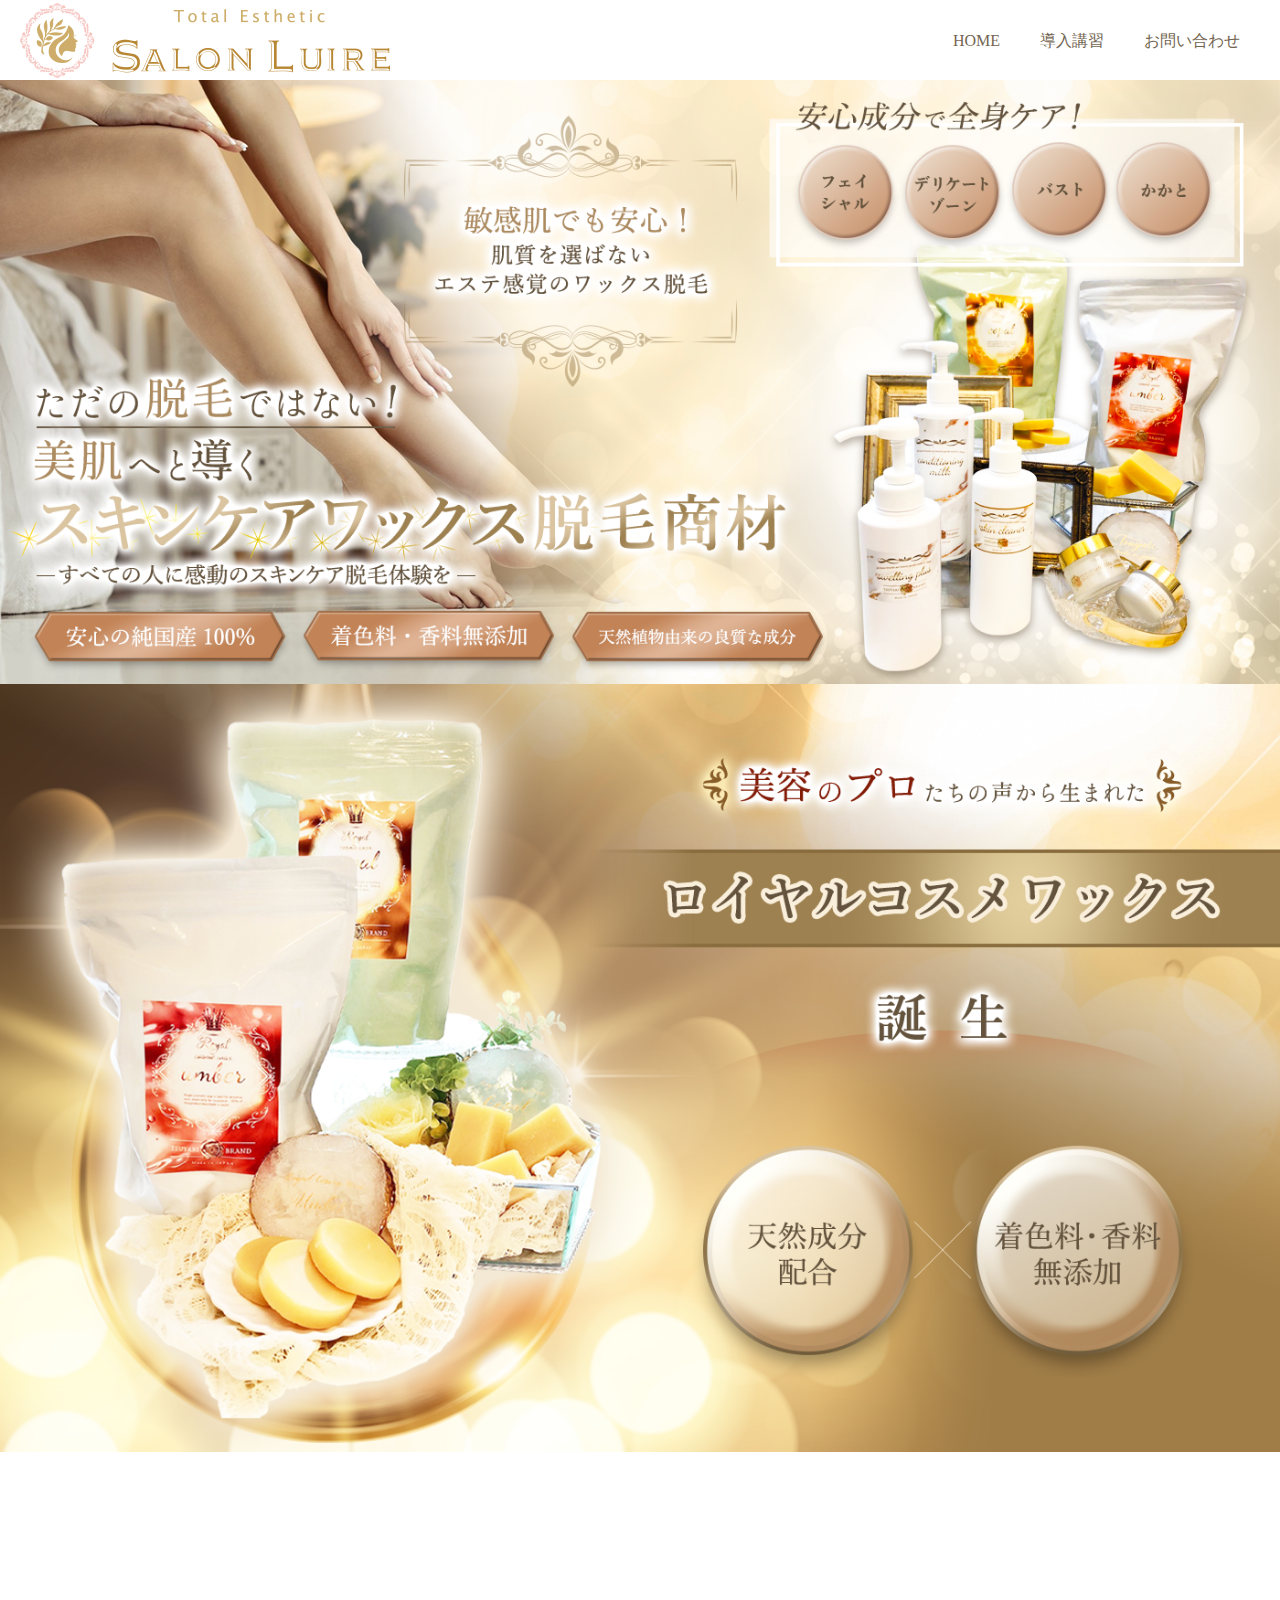
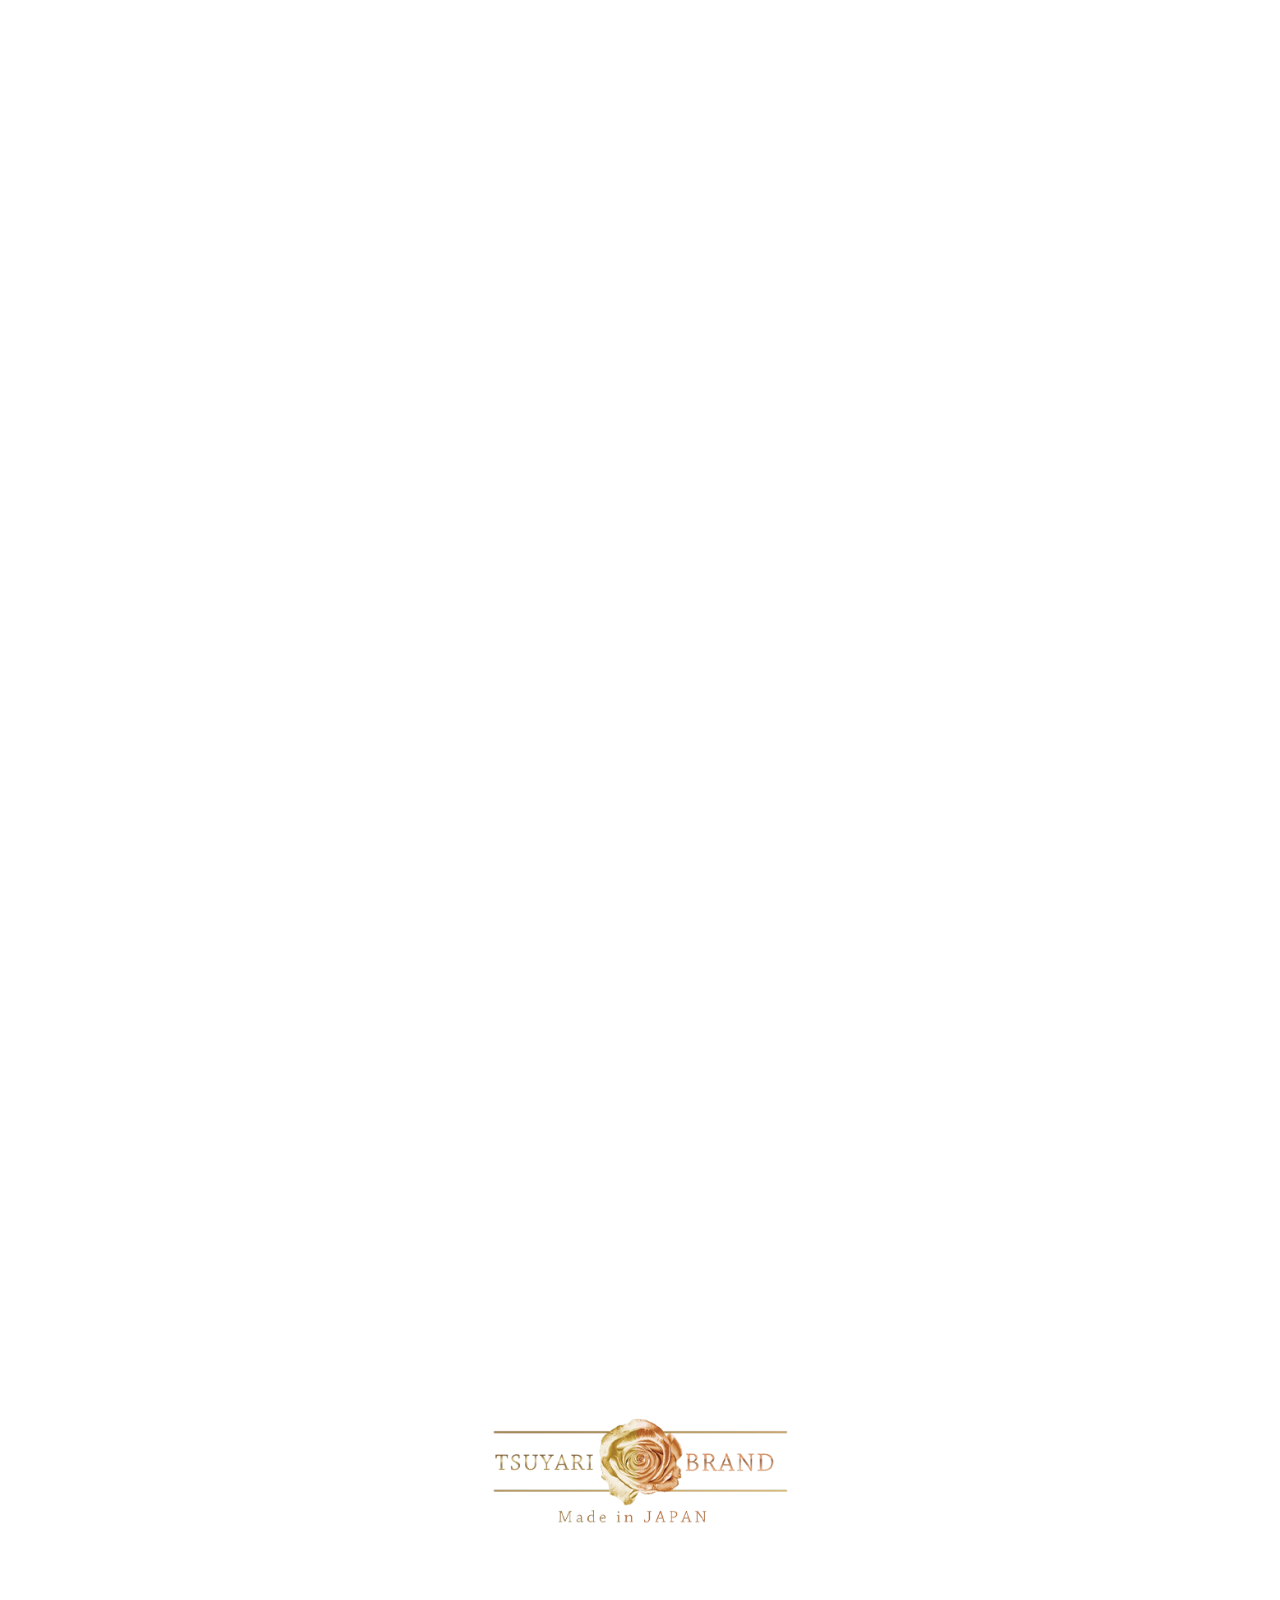
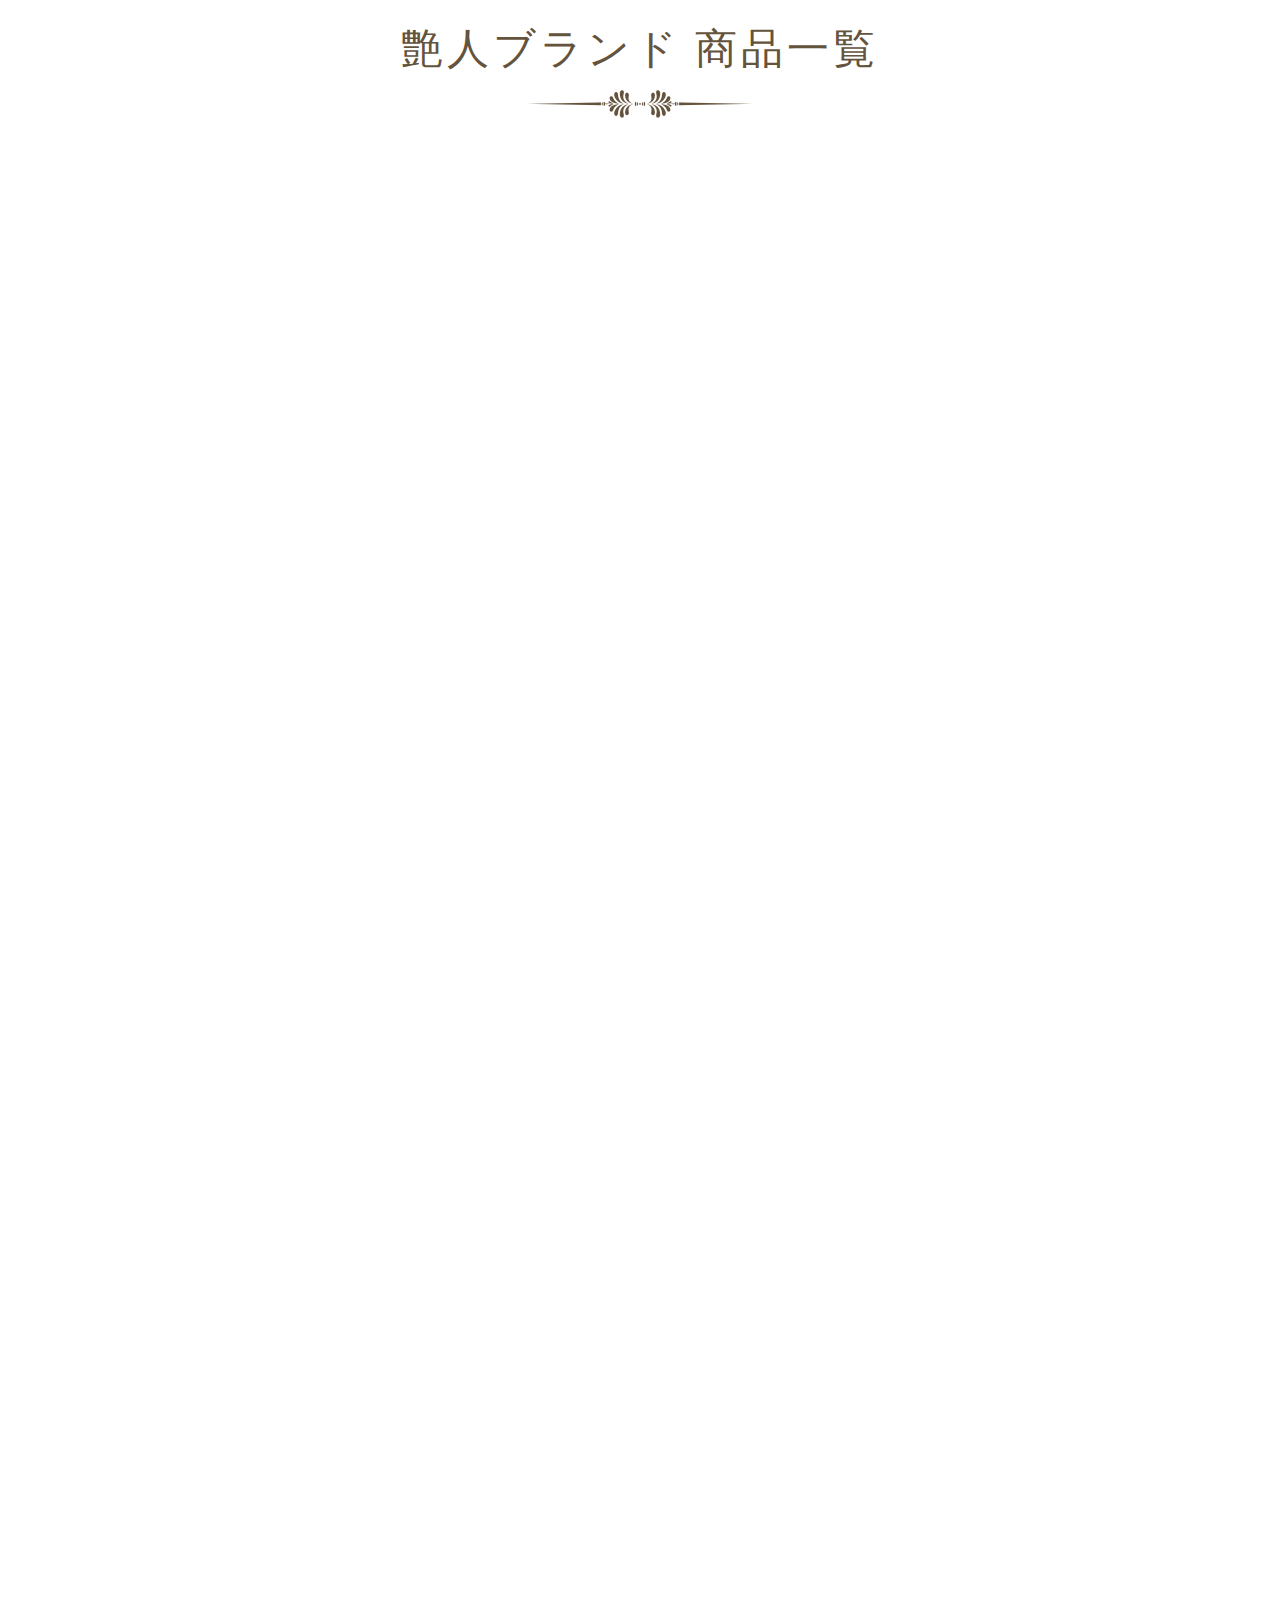
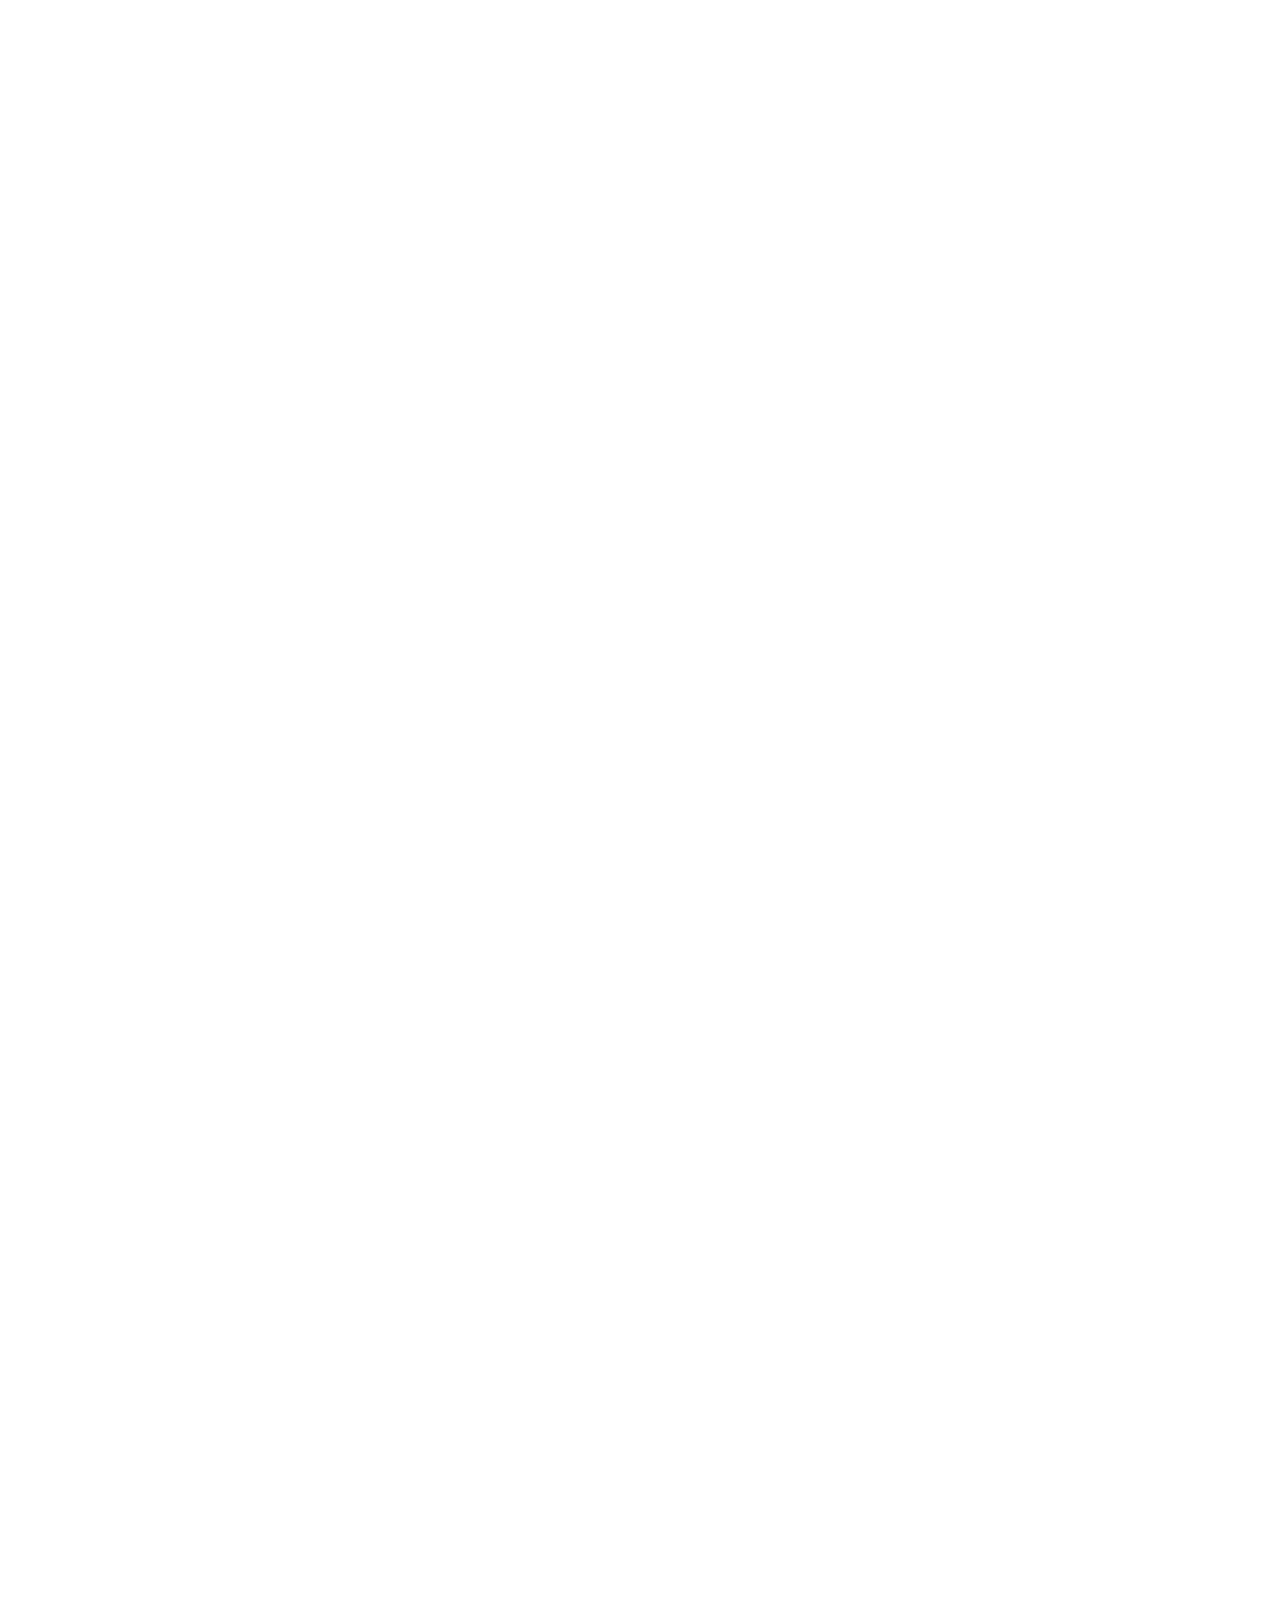
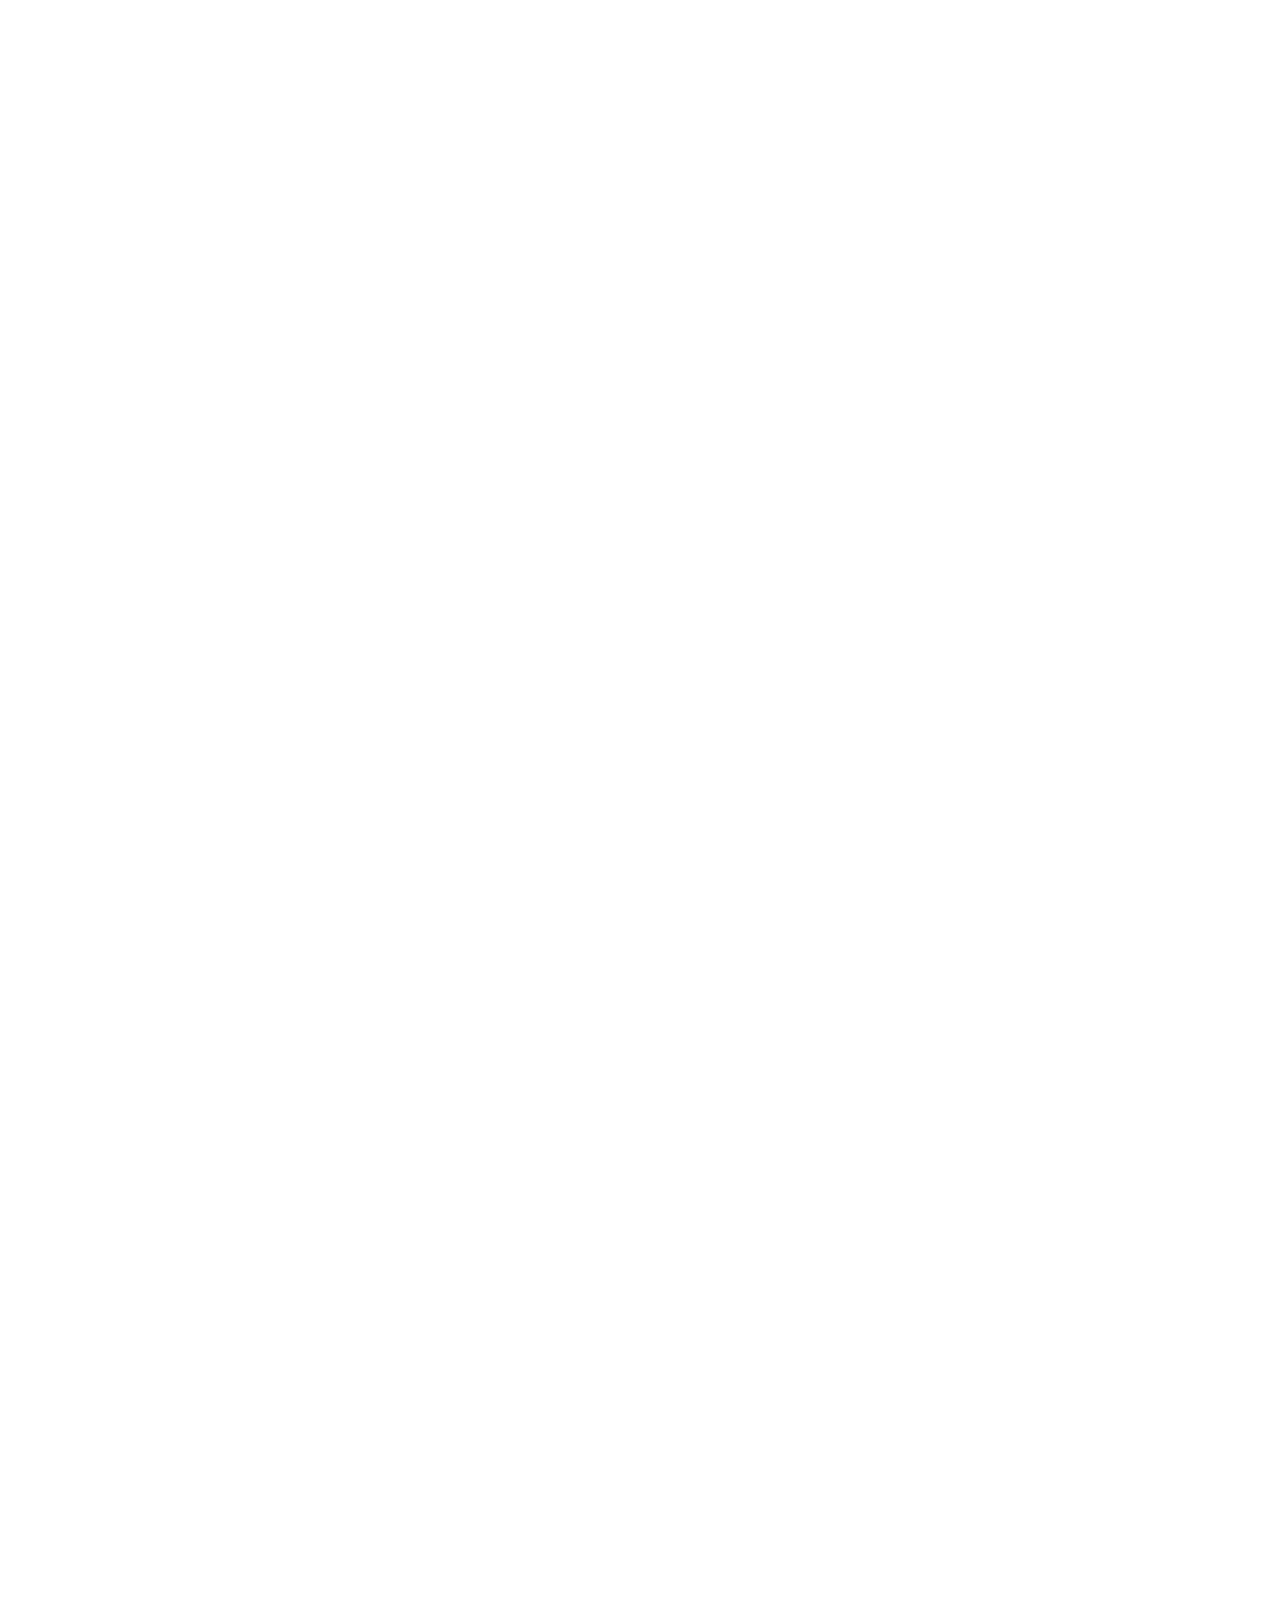
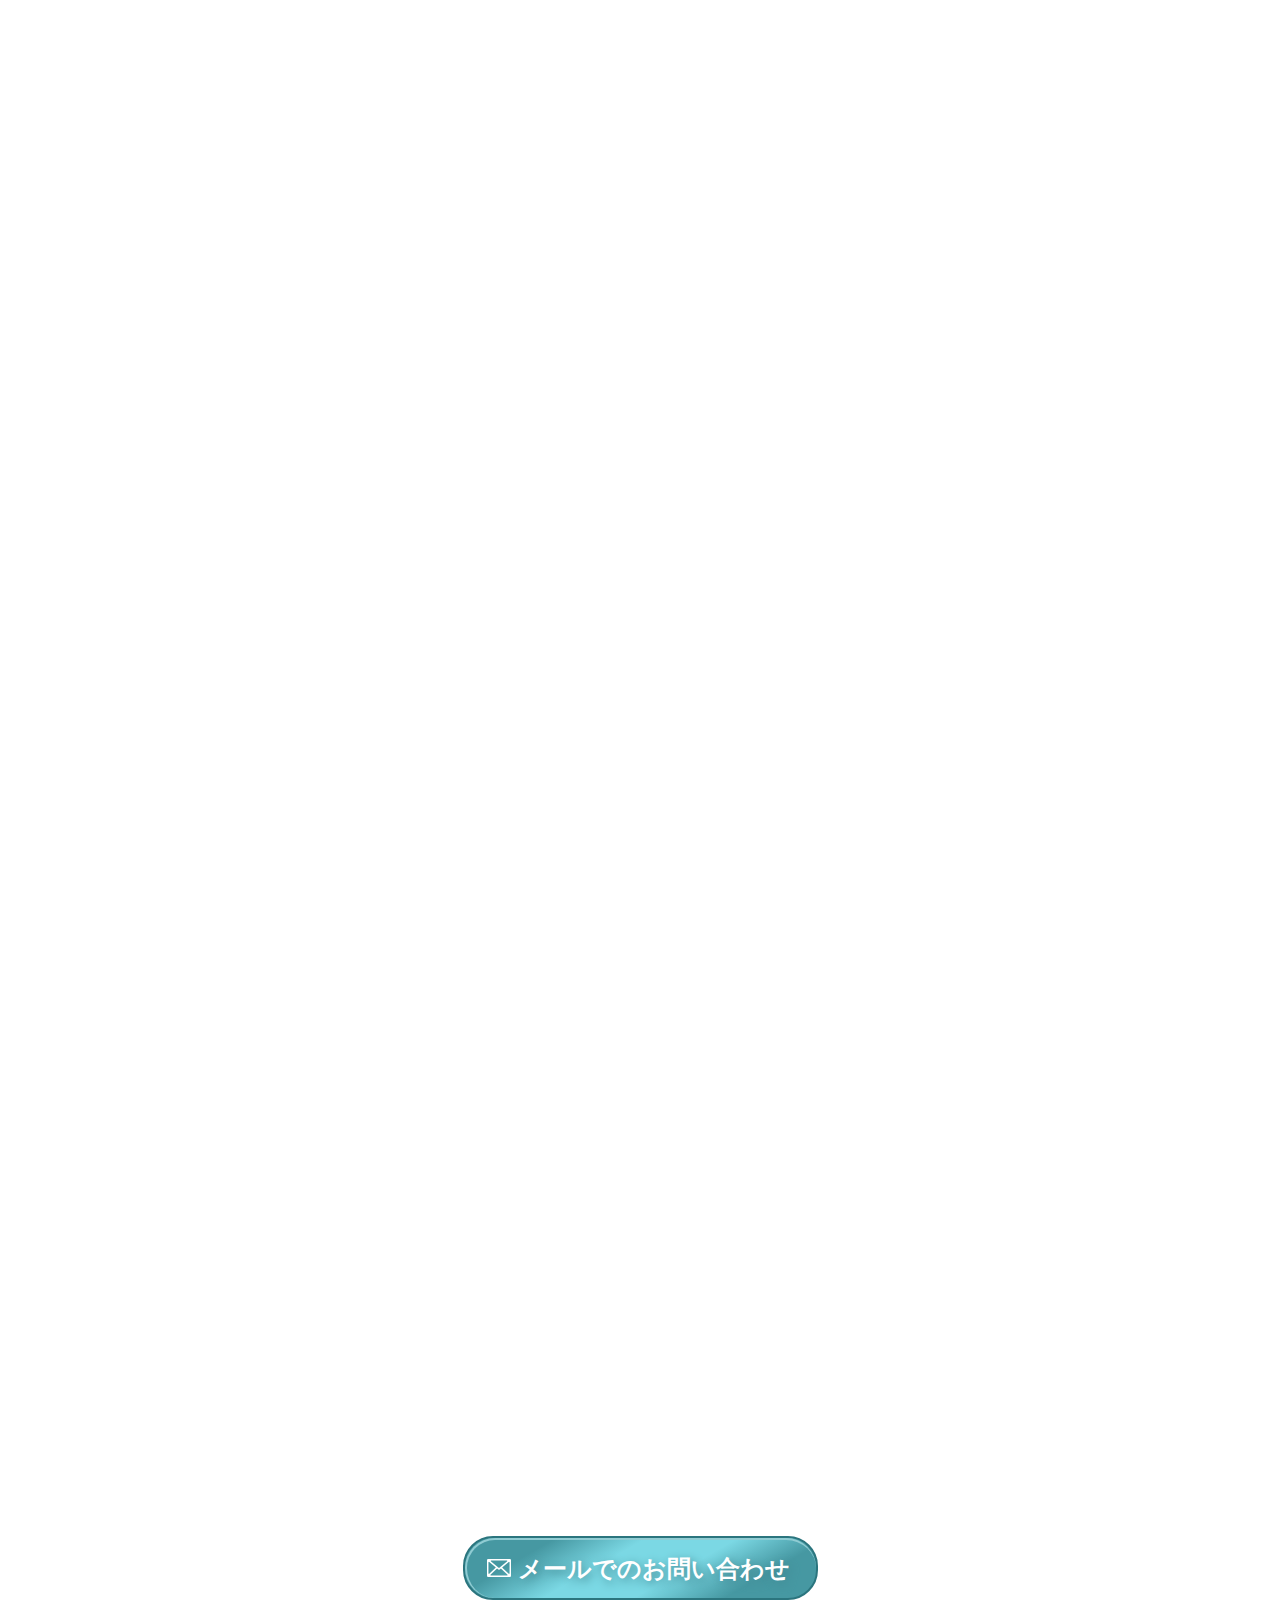
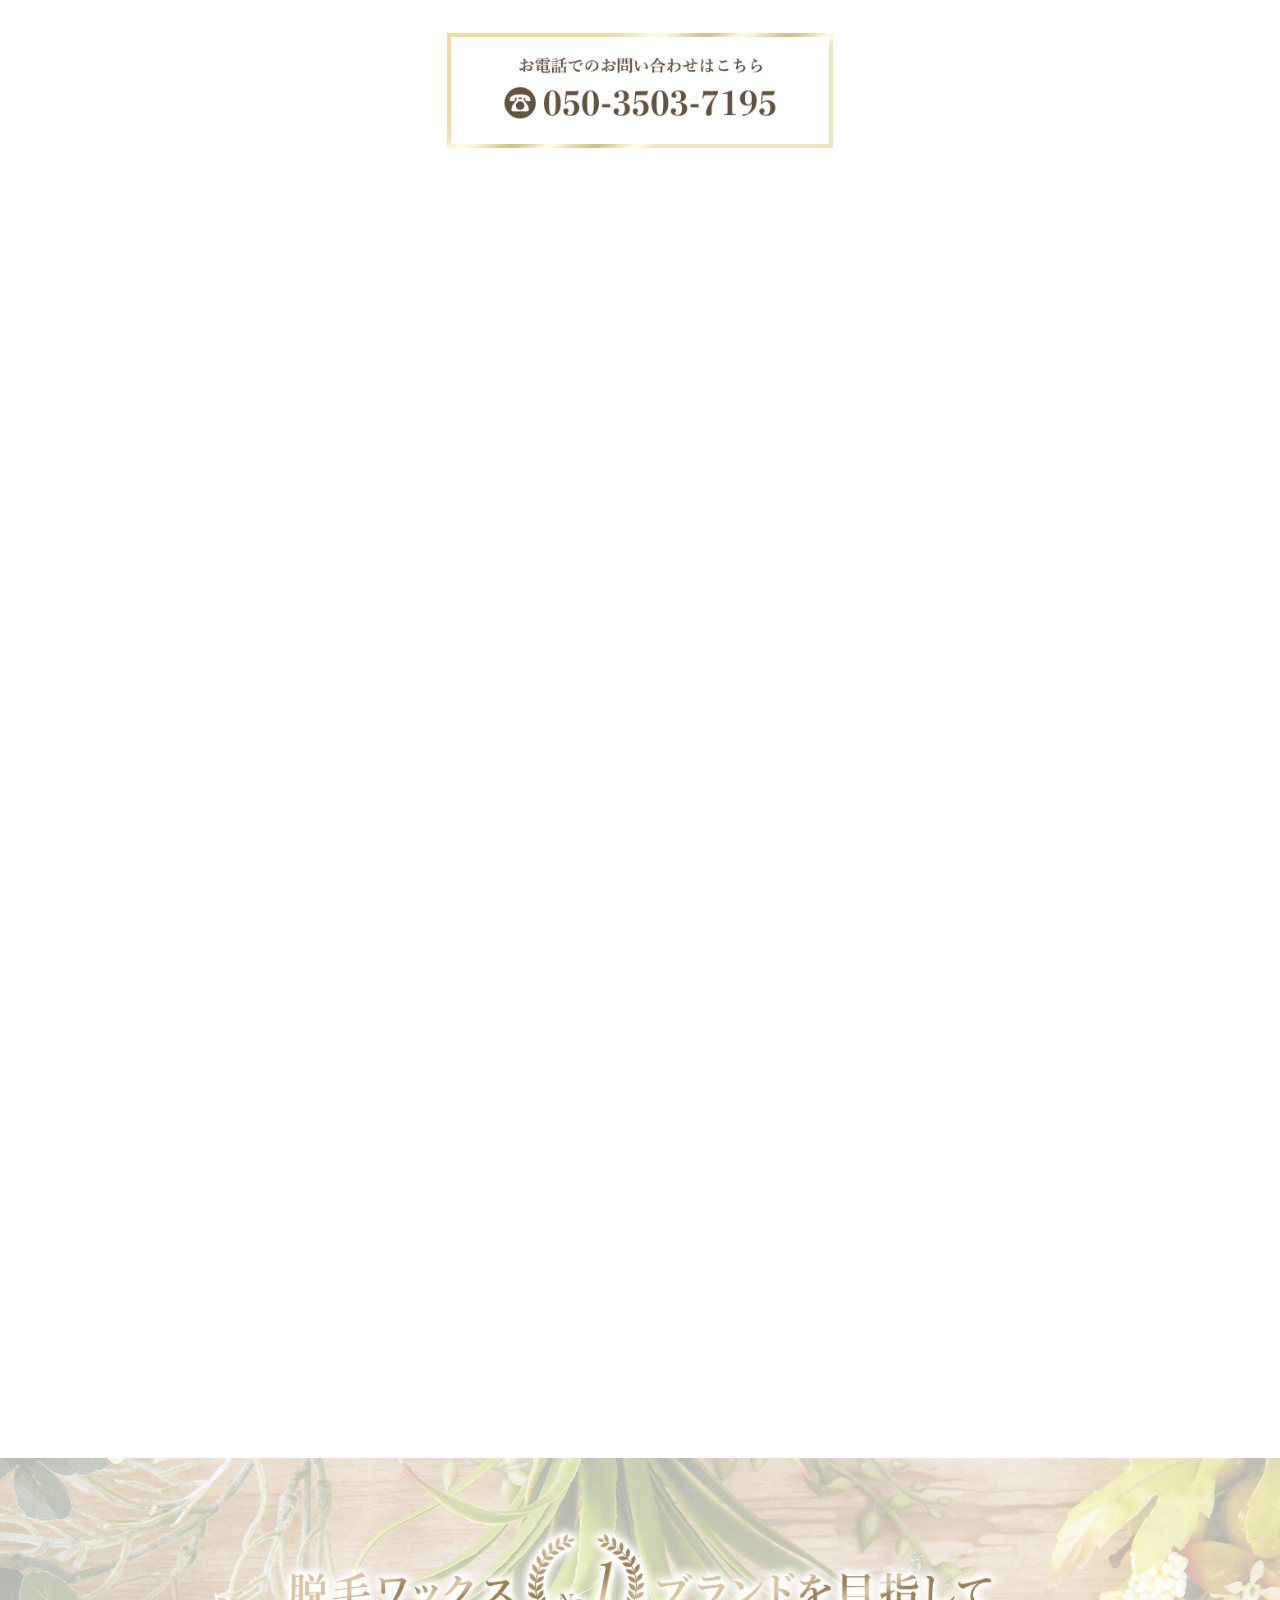
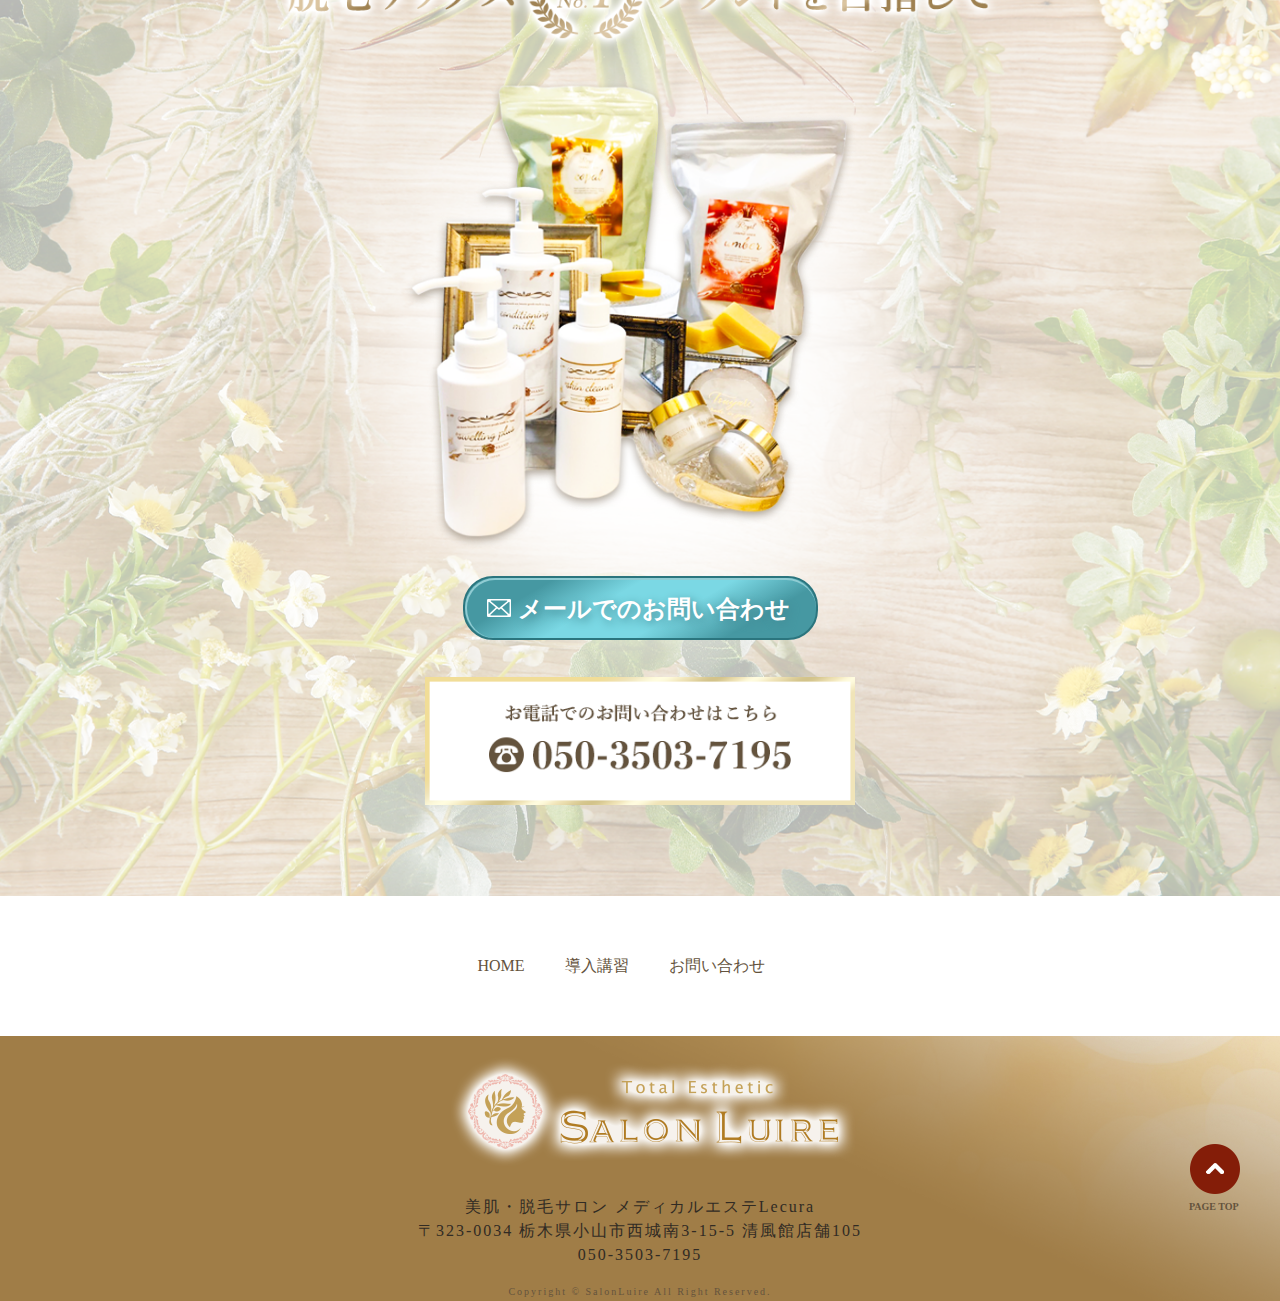
==== commit 0667e4ea: "HOMEのページの商品紹介を全てスマホ用のデザインを調整しました。" ====
--- a/index.html
+++ b/index.html
@@ -72,7 +72,7 @@
                     <img class="Copal" src="./home_image/merchandises/Copal-text.png" alt="Copal-コーパル-">
                 </div>
                 <!--商品の種類名-->
-                <div class="kindName">
+                <div class="kindName kindName-Copal">
                     <h2>ロイヤルコスメワックス</h2>
                 </div>
                 <!--テキストボックス-->
@@ -116,7 +116,7 @@
                     <img class="Umber" src="./home_image/merchandises/Umber-text.png" alt="Umber-アンバー-">
                 </div>
                 <!--商品の種類名-->
-                <div class="kindName">
+                <div class="kindName kindName-Umber">
                     <h2>ロイヤルコスメワックス</h2>
                 </div>
                 <!--テキストボックス-->
@@ -163,7 +163,7 @@
                     <img class="SkinCleaner" src="./home_image/merchandises/SkinCleaner-text.png" alt="Skin Cleaner">
                 </div>
                 <!--商品の種類名-->
-                <div class="kindName">
+                <div class="kindName kindName-SkinCleaner">
                     <h2>スキンクリーナー</h2>
                 </div>
                 <!--テキストボックス-->
@@ -200,7 +200,7 @@
                     <img class="SwellingPlus" src="./home_image/merchandises/SwellingPlus-text.png" alt="Swelling Plus">
                 </div>
                 <!--商品の種類名-->
-                <div class="kindName">
+                <div class="kindName kindName-SwellingPlus">
                     <h2>スウェリングプラス</h2>
                 </div>
                 <!--テキストボックス-->
@@ -237,7 +237,7 @@
                     <img class="ConditioningMilk" src="./home_image/merchandises/ConditioningMilk-text.png" alt="Conditioning milk">
                 </div>
                 <!--商品の種類名-->
-                <div class="kindName">
+                <div class="kindName kindName-ConditioningMilk">
                     <h2>コンディショニングミルク</h2>
                 </div>
                 <!--テキストボックス-->
@@ -274,7 +274,7 @@
                     <img class="Rescuem" src="./home_image/merchandises/Rescuem-text.png" alt="Rescuem">
                 </div>
                 <!--商品の種類名-->
-                <div class="kindName">
+                <div class="kindName kindName-Rescume">
                     <h2>レスキューム</h2>
                 </div>
                 <!--テキストボックス-->
@@ -312,7 +312,7 @@
                     <img class="WhitySerum" src="./home_image/merchandises/WhitySerum-text.png" alt="Whity serum">
                 </div>
                 <!--商品の種類名-->
-                <div class="kindName">
+                <div class="kindName kindName-WhitySerum">
                     <h2>ホワイティセラム</h2>
                 </div>
                 <!--テキストボックス-->
@@ -350,7 +350,7 @@
                     <img class="PearlEssence" src="./home_image/merchandises/PearlEssence-text.png" alt="Pearl essence">
                 </div>
                 <!--商品の種類名-->
-                <div class="kindName">
+                <div class="kindName kindName-PearlEssence">
                     <h2>パールエッセンス</h2>
                 </div>
                 <!--テキストボックス-->
@@ -384,7 +384,7 @@
                     <img class="DelicateWash" src="./home_image/merchandises/DelicateWash-text.png" alt="Delicate Wash">
                 </div>
                 <!--商品の種類名-->
-                <div class="kindName">
+                <div class="kindName kindName-DelicateWash">
                     <h2>デリケートウォッシュ</h2>
                 </div>
                 <!--テキストボックス-->
--- a/css/home_pc.css
+++ b/css/home_pc.css
@@ -81,7 +81,6 @@
 }
 
 /*メイン*/
-/*レスポンシブ（要相談）*/
 body {
   font-family: "游ゴシック体", YuGothic, "游ゴシック Medium", "Yu Gothic Medium", "游ゴシック", "Yu Gothic", sans-serif;
   width: 100%;
@@ -98,25 +97,25 @@
   z-index: 10;
 }
 
-.header-wrapper--logo {
+.header-wrapper__logo {
   height: 70px;
   margin-top: 3px;
   margin-left: 20px;
   display: inline-block;
 }
 
-.header-wrapper--nav {
+.header-wrapper__nav {
   float: right;
 }
 
-.header-wrapper--nav .list-header-nav {
+.header-wrapper__nav .list-header-nav {
   list-style: none;
   display: -webkit-box;
   display: -ms-flexbox;
   display: flex;
 }
 
-.header-wrapper--nav .list-header-nav a {
+.header-wrapper__nav .list-header-nav a {
   font-family: '游明朝','Yu Mincho',YuMincho,'Hiragino Mincho Pro',serif;
   text-decoration: none;
   font-size: 16px;
@@ -129,7 +128,7 @@
   transition: 300ms;
 }
 
-.header-wrapper--nav .list-header-nav a:hover {
+.header-wrapper__nav .list-header-nav a:hover {
   opacity: 0.6;
 }
 
@@ -1455,19 +1454,19 @@
   height: 140px;
 }
 
-.footer-wrapper1--nav {
+.footer-wrapper1__nav {
   width: 325px;
   margin: 0 auto 0 auto;
 }
 
-.footer-wrapper1--nav .list-header-nav {
+.footer-wrapper1__nav .list-header-nav {
   list-style: none;
   display: -webkit-box;
   display: -ms-flexbox;
   display: flex;
 }
 
-.footer-wrapper1--nav .list-header-nav a {
+.footer-wrapper1__nav .list-header-nav a {
   font-family: '游明朝','Yu Mincho',YuMincho,'Hiragino Mincho Pro',serif;
   text-decoration: none;
   font-size: 16px;
@@ -1479,11 +1478,11 @@
   transition: 300ms;
 }
 
-.footer-wrapper1--nav .list-header-nav a:hover {
+.footer-wrapper1__nav .list-header-nav a:hover {
   opacity: 0.6;
 }
 
-.footer-wrapper1--nav .list-header-nav a.last {
+.footer-wrapper1__nav .list-header-nav a.last {
   margin-right: 0;
 }
 
--- a/css/home_tablet.css
+++ b/css/home_tablet.css
@@ -81,7 +81,6 @@
 }
 
 /*メイン*/
-/*レスポンシブ（要相談）*/
 body {
   font-family: "游ゴシック体", YuGothic, "游ゴシック Medium", "Yu Gothic Medium", "游ゴシック", "Yu Gothic", sans-serif;
   width: 100%;
@@ -98,25 +97,25 @@
   z-index: 10;
 }
 
-.header-wrapper--logo {
+.header-wrapper__logo {
   height: 70px;
   margin-top: 3px;
   margin-left: 20px;
   display: inline-block;
 }
 
-.header-wrapper--nav {
+.header-wrapper__nav {
   float: right;
 }
 
-.header-wrapper--nav .list-header-nav {
+.header-wrapper__nav .list-header-nav {
   list-style: none;
   display: -webkit-box;
   display: -ms-flexbox;
   display: flex;
 }
 
-.header-wrapper--nav .list-header-nav a {
+.header-wrapper__nav .list-header-nav a {
   font-family: '游明朝','Yu Mincho',YuMincho,'Hiragino Mincho Pro',serif;
   text-decoration: none;
   font-size: 16px;
@@ -129,7 +128,7 @@
   transition: 300ms;
 }
 
-.header-wrapper--nav .list-header-nav a:hover {
+.header-wrapper__nav .list-header-nav a:hover {
   opacity: 0.6;
 }
 
@@ -1480,19 +1479,19 @@
   height: 140px;
 }
 
-.footer-wrapper1--nav {
+.footer-wrapper1__nav {
   width: 325px;
   margin: 0 auto 0 auto;
 }
 
-.footer-wrapper1--nav .list-header-nav {
+.footer-wrapper1__nav .list-header-nav {
   list-style: none;
   display: -webkit-box;
   display: -ms-flexbox;
   display: flex;
 }
 
-.footer-wrapper1--nav .list-header-nav a {
+.footer-wrapper1__nav .list-header-nav a {
   font-family: '游明朝','Yu Mincho',YuMincho,'Hiragino Mincho Pro',serif;
   text-decoration: none;
   font-size: 16px;
@@ -1504,11 +1503,11 @@
   transition: 300ms;
 }
 
-.footer-wrapper1--nav .list-header-nav a:hover {
+.footer-wrapper1__nav .list-header-nav a:hover {
   opacity: 0.6;
 }
 
-.footer-wrapper1--nav .list-header-nav a.last {
+.footer-wrapper1__nav .list-header-nav a.last {
   margin-right: 0;
 }
 
--- a/css/home_sp.css
+++ b/css/home_sp.css
@@ -239,115 +239,114 @@
 }
 
 .merchandisesList__merchandise {
-  display: -webkit-box;
-  display: -ms-flexbox;
-  display: flex;
-  width: 100%;
-  margin: 125px auto 0 auto;
   /*DelicateWashの下の余白*/
 }
 
 .merchandisesList__merchandise--image-Copal {
+  width: 100%;
+  margin-top: 10%;
+  text-align: center;
+}
+
+.merchandisesList__merchandise--image-Copal img.Copal {
+  width: 60%;
+}
+
+.merchandisesList__merchandise--image-Umber {
+  width: 100%;
+  margin-top: 10%;
+  text-align: center;
+}
+
+.merchandisesList__merchandise--image-Umber img.Umber {
+  width: 60%;
+}
+
+.merchandisesList__merchandise--image-SkinCleaner {
+  width: 100%;
+  margin-top: 10%;
+  text-align: center;
+}
+
+.merchandisesList__merchandise--image-SkinCleaner img.SkinCleaner {
+  padding-right: 5%;
   width: 40%;
-  margin-top: 5%;
-}
-
-.merchandisesList__merchandise--image-Copal img.Copal {
-  width: 90%;
-}
-
-.merchandisesList__merchandise--image-Umber {
+}
+
+.merchandisesList__merchandise--image-SwellingPlus {
+  width: 100%;
+  margin-top: 10%;
+  text-align: center;
+}
+
+.merchandisesList__merchandise--image-SwellingPlus img.SwellingPlus {
+  padding-right: 5%;
   width: 40%;
-  margin-top: 5%;
-}
-
-.merchandisesList__merchandise--image-Umber img.Umber {
-  width: 90%;
-}
-
-.merchandisesList__merchandise--image-SkinCleaner {
+}
+
+.merchandisesList__merchandise--image-ConditioningMilk {
+  width: 100%;
+  margin-top: 10%;
+  text-align: center;
+}
+
+.merchandisesList__merchandise--image-ConditioningMilk img.ConditioningMilk {
+  padding-right: 5%;
   width: 40%;
-  padding-left: 5%;
-  -webkit-box-sizing: border-box;
-          box-sizing: border-box;
-}
-
-.merchandisesList__merchandise--image-SkinCleaner img.SkinCleaner {
-  width: 60%;
-}
-
-.merchandisesList__merchandise--image-SwellingPlus {
+}
+
+.merchandisesList__merchandise--image-Rescuem {
+  width: 100%;
+  margin-top: 10%;
+  text-align: center;
+}
+
+.merchandisesList__merchandise--image-Rescuem img.Rescuem {
+  width: 55%;
+}
+
+.merchandisesList__merchandise--image-WhitySerum {
+  width: 100%;
+  padding-top: 10%;
+  text-align: center;
+}
+
+.merchandisesList__merchandise--image-WhitySerum img.WhitySerum {
+  width: 55%;
+}
+
+.merchandisesList__merchandise--image-PearlEssence {
+  width: 100%;
+  margin-top: 10%;
+  text-align: center;
+}
+
+.merchandisesList__merchandise--image-PearlEssence img.PearlEssence {
+  padding-right: 5%;
   width: 40%;
-  padding-left: 5%;
-  -webkit-box-sizing: border-box;
-          box-sizing: border-box;
-}
-
-.merchandisesList__merchandise--image-SwellingPlus img.SwellingPlus {
-  width: 60%;
-}
-
-.merchandisesList__merchandise--image-ConditioningMilk {
+}
+
+.merchandisesList__merchandise--image-DelicateWash {
+  width: 100%;
+  margin-top: 10%;
+  text-align: center;
+}
+
+.merchandisesList__merchandise--image-DelicateWash img.DelicateWash {
+  padding-right: 5%;
   width: 40%;
-  padding-left: 5%;
-  -webkit-box-sizing: border-box;
-          box-sizing: border-box;
-}
-
-.merchandisesList__merchandise--image-ConditioningMilk img.ConditioningMilk {
-  width: 60%;
-}
-
-.merchandisesList__merchandise--image-Rescuem {
-  width: 40%;
-  padding-top: 10%;
-  padding-left: 5%;
-  -webkit-box-sizing: border-box;
-          box-sizing: border-box;
-}
-
-.merchandisesList__merchandise--image-Rescuem img.Rescuem {
-  width: 75%;
-}
-
-.merchandisesList__merchandise--image-WhitySerum {
-  width: 40%;
-  padding-top: 10%;
-  padding-left: 5%;
-  -webkit-box-sizing: border-box;
-          box-sizing: border-box;
-}
-
-.merchandisesList__merchandise--image-WhitySerum img.WhitySerum {
-  width: 75%;
-}
-
-.merchandisesList__merchandise--image-PearlEssence {
-  width: 40%;
-  padding-left: 5%;
-  -webkit-box-sizing: border-box;
-          box-sizing: border-box;
-}
-
-.merchandisesList__merchandise--image-PearlEssence img.PearlEssence {
-  width: 60%;
-}
-
-.merchandisesList__merchandise--image-DelicateWash {
-  width: 40%;
-  padding-left: 6%;
-  -webkit-box-sizing: border-box;
-          box-sizing: border-box;
-}
-
-.merchandisesList__merchandise--image-DelicateWash img.DelicateWash {
-  width: 60%;
 }
 
 .merchandisesList__merchandise--details {
-  width: calc(660 / 1209 * 105%);
+  margin: 0 auto;
+  width: calc(900 / 1209 * 105%);
   /*それぞれの商品名と容量の部分*/
   /*商品の種類名*/
+  /*kindNameの商品それぞれで異なる部分*/
+  /*textBoxのレスポンシブ*/
+  /*usageTypeのデザインは共通*/
+  /*特徴のデザインは共通*/
+  /*用途のデザインは共通*/
   /*Copal*/
   /*Umber*/
   /*SkinCleaner*/
@@ -363,307 +362,413 @@
   /*DelicateWash*/
 }
 
+@media screen and (max-width: 500px) {
+  .merchandisesList__merchandise--details {
+    width: calc(1000 / 1209 * 105%);
+  }
+}
+
 .merchandisesList__merchandise--details .name-Copal {
-  margin-left: calc(-20 / 1400 * 100vw);
   position: relative;
   /*商品の容量部分*/
 }
 
 .merchandisesList__merchandise--details .name-Copal img.Copal {
-  width: 70%;
+  width: 100%;
 }
 
 .merchandisesList__merchandise--details .name-Copal::after {
   font-family: '游明朝','Yu Mincho',YuMincho,'Hiragino Mincho Pro',serif;
-  content: '容量800g';
-  font-size: 16px;
   color: #fff;
-  padding-top: 7px;
-  text-align: center;
-  width: 110px;
-  height: 28px;
   background-color: #841d08;
-  border-radius: 14px 14px;
   -webkit-box-sizing: border-box;
           box-sizing: border-box;
+  text-align: center;
+  font-size: 16px;
+  padding: 10px 25px;
+  border-radius: 35px 35px;
   position: absolute;
-  top: 35%;
-  right: 1%;
-}
-
-@media screen and (max-width: 850px) {
+  top: 80%;
+  right: 0%;
+  content: '容量800g';
+}
+
+@media screen and (max-width: 800px) {
   .merchandisesList__merchandise--details .name-Copal::after {
-    padding-top: calc(10 / 900 * 100vw);
-    width: calc(120 / 900 * 100vw);
-    height: calc(35 / 900 * 100vw);
-    font-size: 14px;
-    top: 25%;
-    right: 0%;
+    font-size: 14px;
   }
 }
 
 @media screen and (max-width: 700px) {
   .merchandisesList__merchandise--details .name-Copal::after {
     font-size: 12px;
-  }
-}
-
-@media screen and (max-width: 600px) {
-  .merchandisesList__merchandise--details .name-Copal::after {
-    padding-top: calc(8 / 900 * 100vw);
-    font-size: 10px;
   }
 }
 
 @media screen and (max-width: 500px) {
   .merchandisesList__merchandise--details .name-Copal::after {
-    padding-top: calc(17 / 900 * 100vw);
-    width: calc(70 / 320 * 100vw);
-    height: calc(20 / 320 * 100vw);
-    font-size: 14px;
-    -webkit-transform: scale(0.8);
-            transform: scale(0.8);
-    top: 20%;
-    right: -10%;
-  }
-}
-
-@media screen and (max-width: 400px) {
-  .merchandisesList__merchandise--details .name-Copal::after {
-    font-size: 12px;
-    -webkit-transform: scale(0.5);
-            transform: scale(0.5);
-    right: -5%;
+    font-size: 10px;
+    padding: 7px 22px;
   }
 }
 
 .merchandisesList__merchandise--details .name-Umber {
-  margin-left: calc(-20 / 1400 * 100vw);
-  margin-bottom: 10px;
   position: relative;
   /*商品の容量部分*/
 }
 
 .merchandisesList__merchandise--details .name-Umber img.Umber {
-  width: 70%;
+  width: 100%;
 }
 
 .merchandisesList__merchandise--details .name-Umber::after {
   font-family: '游明朝','Yu Mincho',YuMincho,'Hiragino Mincho Pro',serif;
-  content: '容量800g';
-  font-size: 16px;
   color: #fff;
-  padding-top: 7px;
-  text-align: center;
-  width: 110px;
-  height: 28px;
   background-color: #841d08;
-  border-radius: 14px 14px;
   -webkit-box-sizing: border-box;
           box-sizing: border-box;
+  text-align: center;
+  font-size: 16px;
+  padding: 10px 25px;
+  border-radius: 35px 35px;
   position: absolute;
-  top: 45%;
-  right: 1%;
+  top: 80%;
+  right: 0%;
+  content: '容量800g';
+  top: 95%;
+}
+
+@media screen and (max-width: 800px) {
+  .merchandisesList__merchandise--details .name-Umber::after {
+    font-size: 14px;
+  }
+}
+
+@media screen and (max-width: 700px) {
+  .merchandisesList__merchandise--details .name-Umber::after {
+    font-size: 12px;
+  }
+}
+
+@media screen and (max-width: 500px) {
+  .merchandisesList__merchandise--details .name-Umber::after {
+    font-size: 10px;
+    padding: 7px 22px;
+  }
 }
 
 .merchandisesList__merchandise--details .name-SkinCleaner {
-  margin-left: calc(-20 / 1400 * 100vw);
-  margin-bottom: 10px;
   position: relative;
   /*商品の容量部分*/
 }
 
 .merchandisesList__merchandise--details .name-SkinCleaner img.SkinCleaner {
-  width: 70%;
+  width: 100%;
 }
 
 .merchandisesList__merchandise--details .name-SkinCleaner::after {
   font-family: '游明朝','Yu Mincho',YuMincho,'Hiragino Mincho Pro',serif;
-  content: '容量300ml';
-  font-size: 16px;
   color: #fff;
-  padding-top: 7px;
-  text-align: center;
-  width: 120px;
-  height: 28px;
   background-color: #841d08;
-  border-radius: 14px 14px;
   -webkit-box-sizing: border-box;
           box-sizing: border-box;
+  text-align: center;
+  font-size: 16px;
+  padding: 10px 25px;
+  border-radius: 35px 35px;
   position: absolute;
-  top: 35%;
-  right: -2%;
+  top: 80%;
+  right: 0%;
+  content: '容量300ml';
+  top: 103%;
+}
+
+@media screen and (max-width: 800px) {
+  .merchandisesList__merchandise--details .name-SkinCleaner::after {
+    font-size: 14px;
+  }
+}
+
+@media screen and (max-width: 700px) {
+  .merchandisesList__merchandise--details .name-SkinCleaner::after {
+    font-size: 12px;
+  }
+}
+
+@media screen and (max-width: 500px) {
+  .merchandisesList__merchandise--details .name-SkinCleaner::after {
+    font-size: 10px;
+    padding: 7px 22px;
+  }
 }
 
 .merchandisesList__merchandise--details .name-SwellingPlus {
-  margin-left: calc(-20 / 1400 * 100vw);
   position: relative;
   /*商品の容量部分*/
 }
 
 .merchandisesList__merchandise--details .name-SwellingPlus img.SwellingPlus {
-  width: 70%;
+  width: 100%;
 }
 
 .merchandisesList__merchandise--details .name-SwellingPlus::after {
   font-family: '游明朝','Yu Mincho',YuMincho,'Hiragino Mincho Pro',serif;
-  content: '容量300ml';
-  font-size: 16px;
   color: #fff;
-  padding-top: 7px;
-  text-align: center;
-  width: 120px;
-  height: 28px;
   background-color: #841d08;
-  border-radius: 14px 14px;
   -webkit-box-sizing: border-box;
           box-sizing: border-box;
+  text-align: center;
+  font-size: 16px;
+  padding: 10px 25px;
+  border-radius: 35px 35px;
   position: absolute;
-  top: 30%;
-  right: -2%;
+  top: 80%;
+  right: 0%;
+  content: '容量300ml';
+  top: 100%;
+}
+
+@media screen and (max-width: 800px) {
+  .merchandisesList__merchandise--details .name-SwellingPlus::after {
+    font-size: 14px;
+  }
+}
+
+@media screen and (max-width: 700px) {
+  .merchandisesList__merchandise--details .name-SwellingPlus::after {
+    font-size: 12px;
+  }
+}
+
+@media screen and (max-width: 500px) {
+  .merchandisesList__merchandise--details .name-SwellingPlus::after {
+    font-size: 10px;
+    padding: 7px 22px;
+  }
 }
 
 .merchandisesList__merchandise--details .name-ConditioningMilk {
-  margin-left: calc(-20 / 1400 * 100vw);
   position: relative;
   /*商品の容量部分*/
 }
 
 .merchandisesList__merchandise--details .name-ConditioningMilk img.ConditioningMilk {
-  width: 70%;
+  width: 100%;
 }
 
 .merchandisesList__merchandise--details .name-ConditioningMilk::after {
   font-family: '游明朝','Yu Mincho',YuMincho,'Hiragino Mincho Pro',serif;
-  content: '容量300ml';
-  font-size: 16px;
   color: #fff;
-  padding-top: 7px;
-  text-align: center;
-  width: 120px;
-  height: 28px;
   background-color: #841d08;
-  border-radius: 14px 14px;
   -webkit-box-sizing: border-box;
           box-sizing: border-box;
+  text-align: center;
+  font-size: 16px;
+  padding: 10px 25px;
+  border-radius: 35px 35px;
   position: absolute;
-  top: 20%;
-  right: -5%;
+  top: 80%;
+  right: 0%;
+  content: '容量300ml';
+  top: 95%;
+}
+
+@media screen and (max-width: 800px) {
+  .merchandisesList__merchandise--details .name-ConditioningMilk::after {
+    font-size: 14px;
+  }
+}
+
+@media screen and (max-width: 700px) {
+  .merchandisesList__merchandise--details .name-ConditioningMilk::after {
+    font-size: 12px;
+  }
+}
+
+@media screen and (max-width: 500px) {
+  .merchandisesList__merchandise--details .name-ConditioningMilk::after {
+    font-size: 10px;
+    padding: 7px 22px;
+  }
 }
 
 .merchandisesList__merchandise--details .name-Rescuem {
-  margin-left: calc(-20 / 1400 * 100vw);
-  margin-bottom: 10px;
   position: relative;
   /*商品の容量部分*/
 }
 
 .merchandisesList__merchandise--details .name-Rescuem img.Rescuem {
-  width: 70%;
+  width: 100%;
 }
 
 .merchandisesList__merchandise--details .name-Rescuem::after {
   font-family: '游明朝','Yu Mincho',YuMincho,'Hiragino Mincho Pro',serif;
-  content: '容量30g';
-  font-size: 16px;
   color: #fff;
-  padding-top: 7px;
-  text-align: center;
-  width: 100px;
-  height: 28px;
   background-color: #841d08;
-  border-radius: 14px 14px;
   -webkit-box-sizing: border-box;
           box-sizing: border-box;
+  text-align: center;
+  font-size: 16px;
+  padding: 10px 25px;
+  border-radius: 35px 35px;
   position: absolute;
-  top: 45%;
-  right: 3%;
+  top: 80%;
+  right: 0%;
+  content: '容量30g';
+  top: 95%;
+}
+
+@media screen and (max-width: 800px) {
+  .merchandisesList__merchandise--details .name-Rescuem::after {
+    font-size: 14px;
+  }
+}
+
+@media screen and (max-width: 700px) {
+  .merchandisesList__merchandise--details .name-Rescuem::after {
+    font-size: 12px;
+  }
+}
+
+@media screen and (max-width: 500px) {
+  .merchandisesList__merchandise--details .name-Rescuem::after {
+    font-size: 10px;
+    padding: 7px 22px;
+  }
 }
 
 .merchandisesList__merchandise--details .name-WhitySerum {
-  margin-left: calc(-20 / 1400 * 100vw);
   position: relative;
   /*商品の容量部分*/
 }
 
 .merchandisesList__merchandise--details .name-WhitySerum img.WhitySerum {
-  width: 70%;
+  width: 100%;
 }
 
 .merchandisesList__merchandise--details .name-WhitySerum::after {
   font-family: '游明朝','Yu Mincho',YuMincho,'Hiragino Mincho Pro',serif;
-  content: '容量50g';
-  font-size: 16px;
   color: #fff;
-  padding-top: 7px;
-  text-align: center;
-  width: 100px;
-  height: 28px;
   background-color: #841d08;
-  border-radius: 14px 14px;
   -webkit-box-sizing: border-box;
           box-sizing: border-box;
+  text-align: center;
+  font-size: 16px;
+  padding: 10px 25px;
+  border-radius: 35px 35px;
   position: absolute;
-  top: 35%;
-  right: 3%;
+  top: 80%;
+  right: 0%;
+  content: '容量50g';
+}
+
+@media screen and (max-width: 800px) {
+  .merchandisesList__merchandise--details .name-WhitySerum::after {
+    font-size: 14px;
+  }
+}
+
+@media screen and (max-width: 700px) {
+  .merchandisesList__merchandise--details .name-WhitySerum::after {
+    font-size: 12px;
+  }
+}
+
+@media screen and (max-width: 500px) {
+  .merchandisesList__merchandise--details .name-WhitySerum::after {
+    font-size: 10px;
+    padding: 7px 22px;
+  }
 }
 
 .merchandisesList__merchandise--details .name-PearlEssence {
-  margin-left: calc(-20 / 1400 * 100vw);
-  margin-bottom: 10px;
   position: relative;
   /*商品の容量部分*/
 }
 
 .merchandisesList__merchandise--details .name-PearlEssence img.PearlEssence {
-  width: 70%;
+  width: 100%;
 }
 
 .merchandisesList__merchandise--details .name-PearlEssence::after {
   font-family: '游明朝','Yu Mincho',YuMincho,'Hiragino Mincho Pro',serif;
-  content: '容量100ml';
-  font-size: 16px;
   color: #fff;
-  padding-top: 7px;
-  text-align: center;
-  width: 120px;
-  height: 28px;
   background-color: #841d08;
-  border-radius: 14px 14px;
   -webkit-box-sizing: border-box;
           box-sizing: border-box;
+  text-align: center;
+  font-size: 16px;
+  padding: 10px 25px;
+  border-radius: 35px 35px;
   position: absolute;
-  top: 35%;
-  right: -2%;
+  top: 80%;
+  right: 0%;
+  content: '容量100ml';
+  top: 100%;
+}
+
+@media screen and (max-width: 800px) {
+  .merchandisesList__merchandise--details .name-PearlEssence::after {
+    font-size: 14px;
+  }
+}
+
+@media screen and (max-width: 700px) {
+  .merchandisesList__merchandise--details .name-PearlEssence::after {
+    font-size: 12px;
+  }
+}
+
+@media screen and (max-width: 500px) {
+  .merchandisesList__merchandise--details .name-PearlEssence::after {
+    font-size: 10px;
+    padding: 7px 22px;
+  }
 }
 
 .merchandisesList__merchandise--details .name-DelicateWash {
-  margin-left: calc(-20 / 1400 * 100vw);
-  margin-bottom: 15px;
   position: relative;
   /*商品の容量部分*/
 }
 
 .merchandisesList__merchandise--details .name-DelicateWash img.DelicateWash {
-  width: 70%;
+  width: 100%;
 }
 
 .merchandisesList__merchandise--details .name-DelicateWash::after {
   font-family: '游明朝','Yu Mincho',YuMincho,'Hiragino Mincho Pro',serif;
-  content: '容量150ml';
-  font-size: 16px;
   color: #fff;
-  padding-top: 7px;
-  text-align: center;
-  width: 120px;
-  height: 28px;
   background-color: #841d08;
-  border-radius: 14px 14px;
   -webkit-box-sizing: border-box;
           box-sizing: border-box;
+  text-align: center;
+  font-size: 16px;
+  padding: 10px 25px;
+  border-radius: 35px 35px;
   position: absolute;
-  top: 35%;
-  right: -2%;
+  top: 80%;
+  right: 0%;
+  content: '容量150ml';
+  top: 100%;
+}
+
+@media screen and (max-width: 800px) {
+  .merchandisesList__merchandise--details .name-DelicateWash::after {
+    font-size: 14px;
+  }
+}
+
+@media screen and (max-width: 700px) {
+  .merchandisesList__merchandise--details .name-DelicateWash::after {
+    font-size: 12px;
+  }
+}
+
+@media screen and (max-width: 500px) {
+  .merchandisesList__merchandise--details .name-DelicateWash::after {
+    font-size: 10px;
+    padding: 7px 22px;
+  }
 }
 
 .merchandisesList__merchandise--details .kindName {
@@ -673,39 +778,183 @@
   background: linear-gradient(120deg, #9e8151, #dbc5a1 21%, #9e8151 51%, rgba(219, 197, 161, 0) 90%);
   padding-top: calc(20 / 1400 * 100vw);
   padding-bottom: calc(20 / 1400 * 100vw);
-  padding-left: calc(28 / 1400 * 100vw);
 }
 
 .merchandisesList__merchandise--details .kindName h2 {
   color: #fff;
-  font-size: 29px;
+  font-size: 36px;
   font-weight: 600;
+  padding-left: calc(28 / 1400 * 100vw);
 }
 
 @media screen and (max-width: 800px) {
   .merchandisesList__merchandise--details .kindName h2 {
-    font-size: 3.5vw;
+    font-size: 29px;
   }
 }
 
 @media screen and (max-width: 700px) {
   .merchandisesList__merchandise--details .kindName h2 {
-    font-size: 3vw;
+    font-size: 26px;
+  }
+}
+
+@media screen and (max-width: 600px) {
+  .merchandisesList__merchandise--details .kindName h2 {
+    font-size: 23px;
+  }
+}
+
+@media screen and (max-width: 400px) {
+  .merchandisesList__merchandise--details .kindName h2 {
+    font-size: 18px;
+  }
+}
+
+@media screen and (max-width: 350px) {
+  .merchandisesList__merchandise--details .kindName h2 {
+    font-size: 16px;
+  }
+}
+
+.merchandisesList__merchandise--details .kindName-Copal {
+  margin-top: 40px;
+}
+
+@media screen and (max-width: 800px) {
+  .merchandisesList__merchandise--details .kindName-Copal {
+    margin-top: 30px;
+  }
+}
+
+@media screen and (max-width: 700px) {
+  .merchandisesList__merchandise--details .kindName-Copal {
+    margin-top: 25px;
+  }
+}
+
+.merchandisesList__merchandise--details .kindName-Umber {
+  margin-top: 60px;
+}
+
+@media screen and (max-width: 800px) {
+  .merchandisesList__merchandise--details .kindName-Umber {
+    margin-top: 50px;
+  }
+}
+
+@media screen and (max-width: 700px) {
+  .merchandisesList__merchandise--details .kindName-Umber {
+    margin-top: 45px;
+  }
+}
+
+.merchandisesList__merchandise--details .kindName-SkinCleaner {
+  margin-top: 60px;
+}
+
+@media screen and (max-width: 700px) {
+  .merchandisesList__merchandise--details .kindName-SkinCleaner {
+    margin-top: 55px;
+  }
+}
+
+.merchandisesList__merchandise--details .kindName-SwellingPlus {
+  margin-top: 60px;
+}
+
+@media screen and (max-width: 700px) {
+  .merchandisesList__merchandise--details .kindName-SwellingPlus {
+    margin-top: 55px;
+  }
+}
+
+.merchandisesList__merchandise--details .kindName-ConditioningMilk {
+  margin-top: 60px;
+}
+
+@media screen and (max-width: 800px) {
+  .merchandisesList__merchandise--details .kindName-ConditioningMilk {
+    margin-top: 50px;
+  }
+}
+
+.merchandisesList__merchandise--details .kindName-Rescume {
+  margin-top: 60px;
+}
+
+@media screen and (max-width: 800px) {
+  .merchandisesList__merchandise--details .kindName-Rescume {
+    margin-top: 50px;
+  }
+}
+
+@media screen and (max-width: 700px) {
+  .merchandisesList__merchandise--details .kindName-Rescume {
+    margin-top: 45px;
+  }
+}
+
+.merchandisesList__merchandise--details .kindName-WhitySerum {
+  margin-top: 45px;
+}
+
+@media screen and (max-width: 800px) {
+  .merchandisesList__merchandise--details .kindName-WhitySerum {
+    margin-top: 35px;
+  }
+}
+
+.merchandisesList__merchandise--details .kindName-PearlEssence {
+  margin-top: 60px;
+}
+
+@media screen and (max-width: 800px) {
+  .merchandisesList__merchandise--details .kindName-PearlEssence {
+    margin-top: 50px;
+  }
+}
+
+.merchandisesList__merchandise--details .kindName-DelicateWash {
+  margin-top: 60px;
+}
+
+@media screen and (max-width: 700px) {
+  .merchandisesList__merchandise--details .kindName-DelicateWash {
+    margin-top: 50px;
   }
 }
 
 .merchandisesList__merchandise--details .textBox-Copal-wrapper {
+  margin-top: calc(10 / 1400 * 100vw);
+  margin-left: calc(-25 / 1400 * 100vw);
+  background: url("../home_image/merchandises/Copal-textBox.png") left top/cover no-repeat;
   width: 105%;
-  height: 75%;
-  background: url("../home_image/merchandises/Copal-textBox.png") left top/contain no-repeat;
-  margin-top: calc(10 / 1400 * 100vw);
-  margin-left: calc(-18 / 1400 * 100vw);
+  height: calc(420 / 899 * 100vw);
+}
+
+@media screen and (max-width: 550px) {
+  .merchandisesList__merchandise--details .textBox-Copal-wrapper {
+    background: url("../home_image/merchandises/Copal-textBox-sp/Copal-textBox-500to550.png") left top/cover no-repeat;
+    height: calc(470 / 899 * 100vw);
+  }
+}
+
+@media screen and (max-width: 500px) {
+  .merchandisesList__merchandise--details .textBox-Copal-wrapper {
+    height: calc(530 / 899 * 100vw);
+  }
+}
+
+@media screen and (max-width: 450px) {
+  .merchandisesList__merchandise--details .textBox-Copal-wrapper {
+    background: url("../home_image/merchandises/Copal-textBox-sp/Copal-textBox-to320.png") left top/cover no-repeat;
+    height: calc(810 / 899 * 100vw);
+  }
 }
 
 .merchandisesList__merchandise--details .textBox-Copal-wrapper .textBox-Copal {
   padding: 8% 8% 0 8%;
-  -webkit-box-sizing: border-box;
-          box-sizing: border-box;
 }
 
 .merchandisesList__merchandise--details .textBox-Copal-wrapper .textBox-Copal__description {
@@ -716,299 +965,174 @@
 .merchandisesList__merchandise--details .textBox-Copal-wrapper .textBox-Copal__description p {
   font-family: '游明朝','Yu Mincho',YuMincho,'Hiragino Mincho Pro',serif;
   color: #64533d;
-  font-size: 10px;
+  font-size: 16px;
+  line-height: 120%;
   letter-spacing: 2.1px;
   font-weight: 600;
-  line-height: 2.1vh;
   opacity: 0.7;
 }
 
 @media screen and (max-width: 800px) {
   .merchandisesList__merchandise--details .textBox-Copal-wrapper .textBox-Copal__description p {
-    width: 110%;
-    -webkit-transform: scale(0.9);
-            transform: scale(0.9);
-    -webkit-transform-origin: top left;
-            transform-origin: top left;
+    font-size: 14px;
   }
 }
 
 @media screen and (max-width: 700px) {
   .merchandisesList__merchandise--details .textBox-Copal-wrapper .textBox-Copal__description p {
-    width: 130%;
-    -webkit-transform: scale(0.8);
-            transform: scale(0.8);
-  }
-}
-
-@media screen and (max-width: 600px) {
+    font-size: 12px;
+  }
+}
+
+@media screen and (max-width: 650px) {
   .merchandisesList__merchandise--details .textBox-Copal-wrapper .textBox-Copal__description p {
-    width: 155%;
-    -webkit-transform: scale(0.65);
-            transform: scale(0.65);
-  }
-}
-
-@media screen and (max-width: 500px) {
-  .merchandisesList__merchandise--details .textBox-Copal-wrapper .textBox-Copal__description p {
-    width: 200%;
-    -webkit-transform: scale(0.5);
-            transform: scale(0.5);
-  }
-}
-
-@media screen and (max-width: 400px) {
-  .merchandisesList__merchandise--details .textBox-Copal-wrapper .textBox-Copal__description p {
-    width: 220%;
-    -webkit-transform: scale(0.45);
-            transform: scale(0.45);
-  }
-}
-
-@media screen and (max-width: 700px) {
+    font-size: 10px;
+  }
+}
+
+.merchandisesList__merchandise--details .textBox-Copal-wrapper .textBox-Copal__usageType {
+  margin-top: 60px;
+}
+
+@media screen and (max-width: 800px) {
   .merchandisesList__merchandise--details .textBox-Copal-wrapper .textBox-Copal__usageType {
-    margin-top: -10%;
+    margin-top: 20px;
+  }
+}
+
+@media screen and (max-width: 650px) {
+  .merchandisesList__merchandise--details .textBox-Copal-wrapper .textBox-Copal__usageType {
+    margin-top: 5px;
   }
 }
 
 @media screen and (max-width: 600px) {
   .merchandisesList__merchandise--details .textBox-Copal-wrapper .textBox-Copal__usageType {
-    margin-top: -15%;
-  }
-}
-
-@media screen and (max-width: 500px) {
+    margin-top: 0;
+  }
+}
+
+@media screen and (max-width: 450px) {
   .merchandisesList__merchandise--details .textBox-Copal-wrapper .textBox-Copal__usageType {
-    margin-top: -25%;
-  }
-}
-
-@media screen and (max-width: 400px) {
-  .merchandisesList__merchandise--details .textBox-Copal-wrapper .textBox-Copal__usageType {
-    margin-top: -30%;
-  }
-}
-
-@media screen and (max-width: 340px) {
-  .merchandisesList__merchandise--details .textBox-Copal-wrapper .textBox-Copal__usageType {
-    margin-top: calc(-50 / 320 * 100vw);
+    margin-top: 20px;
   }
 }
 
 .merchandisesList__merchandise--details .textBox-Copal-wrapper .textBox-Copal__usageType--box {
   background: #c28356;
-  width: calc(95 / 900 * 100vw);
-  height: calc(30 / 900 * 100vw);
-  margin-bottom: calc(9 / 900 * 100vw);
-}
-
-@media screen and (max-width: 650px) {
+  margin-bottom: 9px;
+  width: 106px;
+}
+
+.merchandisesList__merchandise--details .textBox-Copal-wrapper .textBox-Copal__usageType--box p {
+  font-family: '游明朝','Yu Mincho',YuMincho,'Hiragino Mincho Pro',serif;
+  font-size: 16px;
+  font-weight: 600;
+  color: #fff;
+  padding: 7px 10px 8px 10px;
+  letter-spacing: 1px;
+  text-align: center;
+}
+
+@media screen and (max-width: 800px) {
+  .merchandisesList__merchandise--details .textBox-Copal-wrapper .textBox-Copal__usageType--box p {
+    font-size: 14px;
+  }
+}
+
+@media screen and (max-width: 700px) {
+  .merchandisesList__merchandise--details .textBox-Copal-wrapper .textBox-Copal__usageType--box p {
+    font-size: 12px;
+  }
+}
+
+@media screen and (max-width: 650px) {
+  .merchandisesList__merchandise--details .textBox-Copal-wrapper .textBox-Copal__usageType--box p {
+    font-size: 10px;
+  }
+}
+
+@media screen and (max-width: 700px) {
   .merchandisesList__merchandise--details .textBox-Copal-wrapper .textBox-Copal__usageType--box {
-    height: calc(25 / 900 * 100vw);
-  }
-}
-
-@media screen and (max-width: 450px) {
+    width: 90px;
+  }
+}
+
+@media screen and (max-width: 600px) {
   .merchandisesList__merchandise--details .textBox-Copal-wrapper .textBox-Copal__usageType--box {
-    width: calc(105 / 900 * 100vw);
-  }
-}
-
-@media screen and (max-width: 350px) {
-  .merchandisesList__merchandise--details .textBox-Copal-wrapper .textBox-Copal__usageType--box {
-    width: calc(135 / 900 * 100vw);
-    height: calc(30 / 900 * 100vw);
-  }
-}
-
-.merchandisesList__merchandise--details .textBox-Copal-wrapper .textBox-Copal__usageType--box p {
-  font-family: '游明朝','Yu Mincho',YuMincho,'Hiragino Mincho Pro',serif;
-  font-size: 14px;
-  color: #fff;
-  padding-top: 10%;
-  text-align: center;
-}
-
-@media screen and (max-width: 800px) {
-  .merchandisesList__merchandise--details .textBox-Copal-wrapper .textBox-Copal__usageType--box p {
-    width: 110%;
-    -webkit-transform: scale(0.9);
-            transform: scale(0.9);
-    -webkit-transform-origin: top left;
-            transform-origin: top left;
-  }
-}
-
-@media screen and (max-width: 700px) {
-  .merchandisesList__merchandise--details .textBox-Copal-wrapper .textBox-Copal__usageType--box p {
-    width: 130%;
-    -webkit-transform: scale(0.8);
-            transform: scale(0.8);
-  }
+    width: 80px;
+  }
+}
+
+.merchandisesList__merchandise--details .textBox-Copal-wrapper .textBox-Copal__usageType p.main-text {
+  font-family: '游明朝','Yu Mincho',YuMincho,'Hiragino Mincho Pro',serif;
+  font-size: 16px;
+  line-height: 120%;
+  letter-spacing: 2.1px;
+  color: #64533d;
+  font-weight: 600;
+  opacity: 0.7;
+}
+
+@media screen and (max-width: 800px) {
+  .merchandisesList__merchandise--details .textBox-Copal-wrapper .textBox-Copal__usageType p.main-text {
+    font-size: 14px;
+  }
+}
+
+@media screen and (max-width: 700px) {
+  .merchandisesList__merchandise--details .textBox-Copal-wrapper .textBox-Copal__usageType p.main-text {
+    font-size: 12px;
+  }
+}
+
+@media screen and (max-width: 650px) {
+  .merchandisesList__merchandise--details .textBox-Copal-wrapper .textBox-Copal__usageType p.main-text {
+    font-size: 10px;
+  }
+}
+
+.merchandisesList__merchandise--details .textBox-Copal-wrapper .textBox-Copal__features {
+  margin-top: 20px;
 }
 
 @media screen and (max-width: 600px) {
-  .merchandisesList__merchandise--details .textBox-Copal-wrapper .textBox-Copal__usageType--box p {
-    width: 155%;
-    -webkit-transform: scale(0.65);
-            transform: scale(0.65);
-  }
-}
-
-@media screen and (max-width: 500px) {
-  .merchandisesList__merchandise--details .textBox-Copal-wrapper .textBox-Copal__usageType--box p {
-    width: 200%;
-    -webkit-transform: scale(0.5);
-            transform: scale(0.5);
-  }
-}
-
-@media screen and (max-width: 400px) {
-  .merchandisesList__merchandise--details .textBox-Copal-wrapper .textBox-Copal__usageType--box p {
-    width: 220%;
-    -webkit-transform: scale(0.45);
-            transform: scale(0.45);
-  }
-}
-
-.merchandisesList__merchandise--details .textBox-Copal-wrapper .textBox-Copal__usageType p.main-text {
-  font-family: '游明朝','Yu Mincho',YuMincho,'Hiragino Mincho Pro',serif;
-  font-size: 10px;
-  color: #64533d;
-  letter-spacing: 0.8px;
-  font-weight: 600;
-  line-height: 14px;
-  opacity: 0.7;
-}
-
-@media screen and (max-width: 800px) {
-  .merchandisesList__merchandise--details .textBox-Copal-wrapper .textBox-Copal__usageType p.main-text {
-    width: 110%;
-    -webkit-transform: scale(0.9);
-            transform: scale(0.9);
-    -webkit-transform-origin: top left;
-            transform-origin: top left;
-  }
-}
-
-@media screen and (max-width: 700px) {
-  .merchandisesList__merchandise--details .textBox-Copal-wrapper .textBox-Copal__usageType p.main-text {
-    width: 130%;
-    -webkit-transform: scale(0.8);
-            transform: scale(0.8);
-  }
-}
-
-@media screen and (max-width: 600px) {
-  .merchandisesList__merchandise--details .textBox-Copal-wrapper .textBox-Copal__usageType p.main-text {
-    width: 155%;
-    -webkit-transform: scale(0.65);
-            transform: scale(0.65);
-  }
-}
-
-@media screen and (max-width: 500px) {
-  .merchandisesList__merchandise--details .textBox-Copal-wrapper .textBox-Copal__usageType p.main-text {
-    width: 200%;
-    -webkit-transform: scale(0.5);
-            transform: scale(0.5);
-  }
-}
-
-@media screen and (max-width: 400px) {
-  .merchandisesList__merchandise--details .textBox-Copal-wrapper .textBox-Copal__usageType p.main-text {
-    width: 220%;
-    -webkit-transform: scale(0.45);
-            transform: scale(0.45);
-  }
-}
-
-@media screen and (min-width: 550px) {
   .merchandisesList__merchandise--details .textBox-Copal-wrapper .textBox-Copal__features {
-    margin-top: calc(10 / 900 * 100vw);
-  }
-}
-
-@media screen and (max-width: 400px) {
-  .merchandisesList__merchandise--details .textBox-Copal-wrapper .textBox-Copal__features {
-    margin-top: calc(-5 / 900 * 100vw);
+    margin-top: 15px;
   }
 }
 
 .merchandisesList__merchandise--details .textBox-Copal-wrapper .textBox-Copal__features--box {
   background: #c28356;
-  width: calc(60 / 900 * 100vw);
-  height: calc(28 / 900 * 100vw);
-  margin-bottom: calc(9 / 900 * 100vw);
-}
-
-@media screen and (max-width: 650px) {
-  .merchandisesList__merchandise--details .textBox-Copal-wrapper .textBox-Copal__features--box {
-    height: calc(25 / 900 * 100vw);
-  }
-}
-
-@media screen and (max-width: 450px) {
-  .merchandisesList__merchandise--details .textBox-Copal-wrapper .textBox-Copal__features--box {
-    width: calc(50 / 900 * 100vw);
-  }
-}
-
-@media screen and (max-width: 350px) {
-  .merchandisesList__merchandise--details .textBox-Copal-wrapper .textBox-Copal__features--box {
-    width: calc(65 / 900 * 100vw);
-    height: calc(30 / 900 * 100vw);
-  }
+  width: 54px;
+  margin-bottom: 9px;
 }
 
 .merchandisesList__merchandise--details .textBox-Copal-wrapper .textBox-Copal__features--box p {
   font-family: '游明朝','Yu Mincho',YuMincho,'Hiragino Mincho Pro',serif;
-  font-size: 14px;
+  font-size: 16px;
+  font-weight: 600;
   color: #fff;
-  padding-top: 10%;
+  padding: 7px 10px 8px 10px;
+  letter-spacing: 1px;
   text-align: center;
 }
 
 @media screen and (max-width: 800px) {
   .merchandisesList__merchandise--details .textBox-Copal-wrapper .textBox-Copal__features--box p {
-    width: 110%;
-    -webkit-transform: scale(0.9);
-            transform: scale(0.9);
-    -webkit-transform-origin: top left;
-            transform-origin: top left;
+    font-size: 14px;
   }
 }
 
 @media screen and (max-width: 700px) {
   .merchandisesList__merchandise--details .textBox-Copal-wrapper .textBox-Copal__features--box p {
-    width: 130%;
-    -webkit-transform: scale(0.8);
-            transform: scale(0.8);
-  }
-}
-
-@media screen and (max-width: 600px) {
+    font-size: 12px;
+  }
+}
+
+@media screen and (max-width: 650px) {
   .merchandisesList__merchandise--details .textBox-Copal-wrapper .textBox-Copal__features--box p {
-    width: 155%;
-    -webkit-transform: scale(0.65);
-            transform: scale(0.65);
-  }
-}
-
-@media screen and (max-width: 500px) {
-  .merchandisesList__merchandise--details .textBox-Copal-wrapper .textBox-Copal__features--box p {
-    padding-top: 20%;
-    width: 200%;
-    -webkit-transform: scale(0.5);
-            transform: scale(0.5);
-  }
-}
-
-@media screen and (max-width: 400px) {
-  .merchandisesList__merchandise--details .textBox-Copal-wrapper .textBox-Copal__features--box p {
-    width: 220%;
-    -webkit-transform: scale(0.45);
-            transform: scale(0.45);
+    font-size: 10px;
   }
 }
 
@@ -1018,139 +1142,241 @@
 
 .merchandisesList__merchandise--details .textBox-Copal-wrapper .textBox-Copal__features ul.main-text li {
   font-family: '游明朝','Yu Mincho',YuMincho,'Hiragino Mincho Pro',serif;
-  font-size: 10px;
+  font-size: 16px;
+  line-height: 120%;
+  letter-spacing: 2.1px;
   color: #64533d;
-  letter-spacing: 0.8px;
   font-weight: 600;
   opacity: 0.7;
 }
 
 @media screen and (max-width: 800px) {
   .merchandisesList__merchandise--details .textBox-Copal-wrapper .textBox-Copal__features ul.main-text li {
-    width: 110%;
-    -webkit-transform: scale(0.9);
-            transform: scale(0.9);
-    -webkit-transform-origin: top left;
-            transform-origin: top left;
+    font-size: 14px;
   }
 }
 
 @media screen and (max-width: 700px) {
   .merchandisesList__merchandise--details .textBox-Copal-wrapper .textBox-Copal__features ul.main-text li {
-    width: 130%;
-    -webkit-transform: scale(0.8);
-            transform: scale(0.8);
-  }
-}
-
-@media screen and (max-width: 600px) {
+    font-size: 12px;
+  }
+}
+
+@media screen and (max-width: 650px) {
   .merchandisesList__merchandise--details .textBox-Copal-wrapper .textBox-Copal__features ul.main-text li {
-    width: 155%;
-    -webkit-transform: scale(0.65);
-            transform: scale(0.65);
+    font-size: 10px;
+  }
+}
+
+.merchandisesList__merchandise--details .textBox-Umber-wrapper {
+  margin-top: calc(10 / 1400 * 100vw);
+  margin-left: calc(-25 / 1400 * 100vw);
+  background: url("../home_image/merchandises/Copal-textBox.png") left top/cover no-repeat;
+  width: 105%;
+  height: calc(420 / 899 * 100vw);
+}
+
+@media screen and (max-width: 550px) {
+  .merchandisesList__merchandise--details .textBox-Umber-wrapper {
+    background: url("../home_image/merchandises/Copal-textBox-sp/Copal-textBox-500to550.png") left top/cover no-repeat;
+    height: calc(470 / 899 * 100vw);
   }
 }
 
 @media screen and (max-width: 500px) {
-  .merchandisesList__merchandise--details .textBox-Copal-wrapper .textBox-Copal__features ul.main-text li {
-    width: 200%;
-    -webkit-transform: scale(0.5);
-            transform: scale(0.5);
-  }
-  .merchandisesList__merchandise--details .textBox-Copal-wrapper .textBox-Copal__features ul.main-text li:first-of-type {
-    margin-bottom: calc(-10 / 900 * 100vw);
-  }
-}
-
-@media screen and (max-width: 400px) {
-  .merchandisesList__merchandise--details .textBox-Copal-wrapper .textBox-Copal__features ul.main-text li {
-    font-size: 10px;
-    width: 220%;
-    -webkit-transform: scale(0.45);
-            transform: scale(0.45);
-  }
-  .merchandisesList__merchandise--details .textBox-Copal-wrapper .textBox-Copal__features ul.main-text li:first-of-type {
-    margin-bottom: calc(-10 / 900 * 100vw);
-  }
-}
-
-.merchandisesList__merchandise--details .textBox-Umber-wrapper {
-  width: 105%;
-  height: 75%;
-  background: url("../home_image/merchandises/Umber-textBox.png") left top/contain no-repeat;
-  margin-top: 10px;
-  margin-left: -10px;
+  .merchandisesList__merchandise--details .textBox-Umber-wrapper {
+    height: calc(530 / 899 * 100vw);
+  }
+}
+
+@media screen and (max-width: 450px) {
+  .merchandisesList__merchandise--details .textBox-Umber-wrapper {
+    background: url("../home_image/merchandises/Copal-textBox-sp/Copal-textBox-to320.png") left top/cover no-repeat;
+    height: calc(810 / 899 * 100vw);
+  }
 }
 
 .merchandisesList__merchandise--details .textBox-Umber-wrapper .textBox-Umber {
-  /*padding-top: 10%;
-                    padding-right: 10%;
-                    padding-left: 50px;*/
   padding: 8% 8% 0 8%;
-  -webkit-box-sizing: border-box;
-          box-sizing: border-box;
 }
 
 .merchandisesList__merchandise--details .textBox-Umber-wrapper .textBox-Umber__description {
   width: 100%;
+  height: 84px;
 }
 
 .merchandisesList__merchandise--details .textBox-Umber-wrapper .textBox-Umber__description p {
   font-family: '游明朝','Yu Mincho',YuMincho,'Hiragino Mincho Pro',serif;
   color: #64533d;
-  font-size: 12px;
+  font-size: 16px;
+  line-height: 120%;
   letter-spacing: 2.1px;
   font-weight: 600;
-  line-height: 14px;
   opacity: 0.7;
 }
 
+@media screen and (max-width: 800px) {
+  .merchandisesList__merchandise--details .textBox-Umber-wrapper .textBox-Umber__description p {
+    font-size: 14px;
+  }
+}
+
+@media screen and (max-width: 700px) {
+  .merchandisesList__merchandise--details .textBox-Umber-wrapper .textBox-Umber__description p {
+    font-size: 12px;
+  }
+}
+
+@media screen and (max-width: 650px) {
+  .merchandisesList__merchandise--details .textBox-Umber-wrapper .textBox-Umber__description p {
+    font-size: 10px;
+  }
+}
+
 .merchandisesList__merchandise--details .textBox-Umber-wrapper .textBox-Umber__usageType {
-  margin-top: calc(15 / 330 * 100%);
+  margin-top: 60px;
+}
+
+@media screen and (max-width: 800px) {
+  .merchandisesList__merchandise--details .textBox-Umber-wrapper .textBox-Umber__usageType {
+    margin-top: 20px;
+  }
+}
+
+@media screen and (max-width: 650px) {
+  .merchandisesList__merchandise--details .textBox-Umber-wrapper .textBox-Umber__usageType {
+    margin-top: 5px;
+  }
+}
+
+@media screen and (max-width: 600px) {
+  .merchandisesList__merchandise--details .textBox-Umber-wrapper .textBox-Umber__usageType {
+    margin-top: 0;
+  }
+}
+
+@media screen and (max-width: 450px) {
+  .merchandisesList__merchandise--details .textBox-Umber-wrapper .textBox-Umber__usageType {
+    margin-top: 20px;
+  }
 }
 
 .merchandisesList__merchandise--details .textBox-Umber-wrapper .textBox-Umber__usageType--box {
   background: #c28356;
-  width: 95px;
-  height: 25px;
   margin-bottom: 9px;
+  width: 106px;
 }
 
 .merchandisesList__merchandise--details .textBox-Umber-wrapper .textBox-Umber__usageType--box p {
   font-family: '游明朝','Yu Mincho',YuMincho,'Hiragino Mincho Pro',serif;
-  font-size: 14px;
+  font-size: 16px;
+  font-weight: 600;
   color: #fff;
-  padding-top: 6px;
+  padding: 7px 10px 8px 10px;
+  letter-spacing: 1px;
   text-align: center;
 }
 
+@media screen and (max-width: 800px) {
+  .merchandisesList__merchandise--details .textBox-Umber-wrapper .textBox-Umber__usageType--box p {
+    font-size: 14px;
+  }
+}
+
+@media screen and (max-width: 700px) {
+  .merchandisesList__merchandise--details .textBox-Umber-wrapper .textBox-Umber__usageType--box p {
+    font-size: 12px;
+  }
+}
+
+@media screen and (max-width: 650px) {
+  .merchandisesList__merchandise--details .textBox-Umber-wrapper .textBox-Umber__usageType--box p {
+    font-size: 10px;
+  }
+}
+
+@media screen and (max-width: 700px) {
+  .merchandisesList__merchandise--details .textBox-Umber-wrapper .textBox-Umber__usageType--box {
+    width: 90px;
+  }
+}
+
+@media screen and (max-width: 600px) {
+  .merchandisesList__merchandise--details .textBox-Umber-wrapper .textBox-Umber__usageType--box {
+    width: 80px;
+  }
+}
+
 .merchandisesList__merchandise--details .textBox-Umber-wrapper .textBox-Umber__usageType p.main-text {
   font-family: '游明朝','Yu Mincho',YuMincho,'Hiragino Mincho Pro',serif;
-  font-size: 12px;
+  font-size: 16px;
+  line-height: 120%;
+  letter-spacing: 2.1px;
   color: #64533d;
-  letter-spacing: 0.8px;
   font-weight: 600;
-  line-height: 14px;
   opacity: 0.7;
 }
 
+@media screen and (max-width: 800px) {
+  .merchandisesList__merchandise--details .textBox-Umber-wrapper .textBox-Umber__usageType p.main-text {
+    font-size: 14px;
+  }
+}
+
+@media screen and (max-width: 700px) {
+  .merchandisesList__merchandise--details .textBox-Umber-wrapper .textBox-Umber__usageType p.main-text {
+    font-size: 12px;
+  }
+}
+
+@media screen and (max-width: 650px) {
+  .merchandisesList__merchandise--details .textBox-Umber-wrapper .textBox-Umber__usageType p.main-text {
+    font-size: 10px;
+  }
+}
+
 .merchandisesList__merchandise--details .textBox-Umber-wrapper .textBox-Umber__features {
-  margin-top: calc(15 / 330 * 100%);
+  margin-top: 20px;
+}
+
+@media screen and (max-width: 600px) {
+  .merchandisesList__merchandise--details .textBox-Umber-wrapper .textBox-Umber__features {
+    margin-top: 15px;
+  }
 }
 
 .merchandisesList__merchandise--details .textBox-Umber-wrapper .textBox-Umber__features--box {
   background: #c28356;
-  width: 50px;
-  height: 25px;
+  width: 54px;
   margin-bottom: 9px;
 }
 
 .merchandisesList__merchandise--details .textBox-Umber-wrapper .textBox-Umber__features--box p {
   font-family: '游明朝','Yu Mincho',YuMincho,'Hiragino Mincho Pro',serif;
-  font-size: 14px;
+  font-size: 16px;
+  font-weight: 600;
   color: #fff;
-  padding-top: 6px;
+  padding: 7px 10px 8px 10px;
+  letter-spacing: 1px;
   text-align: center;
+}
+
+@media screen and (max-width: 800px) {
+  .merchandisesList__merchandise--details .textBox-Umber-wrapper .textBox-Umber__features--box p {
+    font-size: 14px;
+  }
+}
+
+@media screen and (max-width: 700px) {
+  .merchandisesList__merchandise--details .textBox-Umber-wrapper .textBox-Umber__features--box p {
+    font-size: 12px;
+  }
+}
+
+@media screen and (max-width: 650px) {
+  .merchandisesList__merchandise--details .textBox-Umber-wrapper .textBox-Umber__features--box p {
+    font-size: 10px;
+  }
 }
 
 .merchandisesList__merchandise--details .textBox-Umber-wrapper .textBox-Umber__features ul.main-text {
@@ -1159,412 +1385,1296 @@
 
 .merchandisesList__merchandise--details .textBox-Umber-wrapper .textBox-Umber__features ul.main-text li {
   font-family: '游明朝','Yu Mincho',YuMincho,'Hiragino Mincho Pro',serif;
-  font-size: 12px;
+  font-size: 16px;
+  line-height: 120%;
+  letter-spacing: 2.1px;
   color: #64533d;
-  letter-spacing: 0.8px;
   font-weight: 600;
-  line-height: 16px;
   opacity: 0.7;
 }
 
+@media screen and (max-width: 800px) {
+  .merchandisesList__merchandise--details .textBox-Umber-wrapper .textBox-Umber__features ul.main-text li {
+    font-size: 14px;
+  }
+}
+
+@media screen and (max-width: 700px) {
+  .merchandisesList__merchandise--details .textBox-Umber-wrapper .textBox-Umber__features ul.main-text li {
+    font-size: 12px;
+  }
+}
+
+@media screen and (max-width: 650px) {
+  .merchandisesList__merchandise--details .textBox-Umber-wrapper .textBox-Umber__features ul.main-text li {
+    font-size: 10px;
+  }
+}
+
 .merchandisesList__merchandise--details .textBox-SkinCleaner-wrapper {
+  margin-top: calc(10 / 1400 * 100vw);
+  margin-left: calc(-25 / 1400 * 100vw);
+  background: url("../home_image/merchandises/SkinCleaner-textBox.png") left top/cover no-repeat;
   width: 105%;
-  height: 75%;
-  background: url("../home_image/merchandises/SkinCleaner-textBox.png") left top/contain no-repeat;
-  margin-top: 10px;
-  margin-left: -10px;
+  height: calc(260 / 899 * 100vw);
+}
+
+@media screen and (max-width: 550px) {
+  .merchandisesList__merchandise--details .textBox-SkinCleaner-wrapper {
+    background: url("../home_image/merchandises/SkinCleaner-textBox-sp/SkinCleaner-textBox-500to550.png") left top/cover no-repeat;
+    height: calc(290 / 899 * 100vw);
+  }
+}
+
+@media screen and (max-width: 500px) {
+  .merchandisesList__merchandise--details .textBox-SkinCleaner-wrapper {
+    height: calc(320 / 899 * 100vw);
+  }
+}
+
+@media screen and (max-width: 450px) {
+  .merchandisesList__merchandise--details .textBox-SkinCleaner-wrapper {
+    background: url("../home_image/merchandises/SkinCleaner-textBox-sp/SkinCleaner-textBox-320to450.png") left top/cover no-repeat;
+    height: calc(480 / 899 * 100vw);
+  }
 }
 
 .merchandisesList__merchandise--details .textBox-SkinCleaner-wrapper .textBox-SkinCleaner {
   padding: 8% 8% 0 8%;
-  -webkit-box-sizing: border-box;
-          box-sizing: border-box;
 }
 
 .merchandisesList__merchandise--details .textBox-SkinCleaner-wrapper .textBox-SkinCleaner__description {
   width: 100%;
+  height: 84px;
 }
 
 .merchandisesList__merchandise--details .textBox-SkinCleaner-wrapper .textBox-SkinCleaner__description p {
   font-family: '游明朝','Yu Mincho',YuMincho,'Hiragino Mincho Pro',serif;
   color: #64533d;
-  font-size: 12px;
-  letter-spacing: 1.7px;
+  font-size: 16px;
+  line-height: 120%;
+  letter-spacing: 2.1px;
   font-weight: 600;
-  line-height: 14px;
   opacity: 0.7;
 }
 
+@media screen and (max-width: 800px) {
+  .merchandisesList__merchandise--details .textBox-SkinCleaner-wrapper .textBox-SkinCleaner__description p {
+    font-size: 14px;
+  }
+}
+
+@media screen and (max-width: 700px) {
+  .merchandisesList__merchandise--details .textBox-SkinCleaner-wrapper .textBox-SkinCleaner__description p {
+    font-size: 12px;
+  }
+}
+
+@media screen and (max-width: 650px) {
+  .merchandisesList__merchandise--details .textBox-SkinCleaner-wrapper .textBox-SkinCleaner__description p {
+    font-size: 10px;
+  }
+}
+
 .merchandisesList__merchandise--details .textBox-SkinCleaner-wrapper .textBox-SkinCleaner__usefulness {
-  margin-top: calc(15 / 330 * 100%);
+  margin-top: 20px;
+}
+
+@media screen and (max-width: 800px) {
+  .merchandisesList__merchandise--details .textBox-SkinCleaner-wrapper .textBox-SkinCleaner__usefulness {
+    margin-top: 10px;
+  }
+}
+
+@media screen and (max-width: 700px) {
+  .merchandisesList__merchandise--details .textBox-SkinCleaner-wrapper .textBox-SkinCleaner__usefulness {
+    margin-top: -5px;
+  }
+}
+
+@media screen and (max-width: 650px) {
+  .merchandisesList__merchandise--details .textBox-SkinCleaner-wrapper .textBox-SkinCleaner__usefulness {
+    margin-top: -15px;
+  }
+}
+
+@media screen and (max-width: 600px) {
+  .merchandisesList__merchandise--details .textBox-SkinCleaner-wrapper .textBox-SkinCleaner__usefulness {
+    margin-top: -20px;
+  }
+}
+
+@media screen and (max-width: 450px) {
+  .merchandisesList__merchandise--details .textBox-SkinCleaner-wrapper .textBox-SkinCleaner__usefulness {
+    margin-top: 10px;
+  }
 }
 
 .merchandisesList__merchandise--details .textBox-SkinCleaner-wrapper .textBox-SkinCleaner__usefulness--box {
   background: #c28356;
-  width: 50px;
-  height: 25px;
+  width: 54px;
   margin-bottom: 9px;
 }
 
 .merchandisesList__merchandise--details .textBox-SkinCleaner-wrapper .textBox-SkinCleaner__usefulness--box p {
   font-family: '游明朝','Yu Mincho',YuMincho,'Hiragino Mincho Pro',serif;
-  font-size: 14px;
+  font-size: 16px;
+  font-weight: 600;
   color: #fff;
-  padding-top: 6px;
+  padding: 7px 10px 8px 10px;
+  letter-spacing: 1px;
   text-align: center;
 }
 
+@media screen and (max-width: 800px) {
+  .merchandisesList__merchandise--details .textBox-SkinCleaner-wrapper .textBox-SkinCleaner__usefulness--box p {
+    font-size: 14px;
+  }
+}
+
+@media screen and (max-width: 700px) {
+  .merchandisesList__merchandise--details .textBox-SkinCleaner-wrapper .textBox-SkinCleaner__usefulness--box p {
+    font-size: 12px;
+  }
+}
+
+@media screen and (max-width: 650px) {
+  .merchandisesList__merchandise--details .textBox-SkinCleaner-wrapper .textBox-SkinCleaner__usefulness--box p {
+    font-size: 10px;
+  }
+}
+
 .merchandisesList__merchandise--details .textBox-SkinCleaner-wrapper .textBox-SkinCleaner__usefulness p.main-text {
   font-family: '游明朝','Yu Mincho',YuMincho,'Hiragino Mincho Pro',serif;
-  font-size: 12px;
+  font-size: 16px;
+  line-height: 120%;
+  letter-spacing: 2.1px;
   color: #64533d;
-  letter-spacing: 0.8px;
   font-weight: 600;
-  line-height: 14px;
   opacity: 0.7;
 }
 
+@media screen and (max-width: 800px) {
+  .merchandisesList__merchandise--details .textBox-SkinCleaner-wrapper .textBox-SkinCleaner__usefulness p.main-text {
+    font-size: 14px;
+  }
+}
+
+@media screen and (max-width: 700px) {
+  .merchandisesList__merchandise--details .textBox-SkinCleaner-wrapper .textBox-SkinCleaner__usefulness p.main-text {
+    font-size: 12px;
+  }
+}
+
+@media screen and (max-width: 650px) {
+  .merchandisesList__merchandise--details .textBox-SkinCleaner-wrapper .textBox-SkinCleaner__usefulness p.main-text {
+    font-size: 10px;
+  }
+}
+
 .merchandisesList__merchandise--details .textBox-SwellingPlus-wrapper {
+  margin-top: calc(10 / 1400 * 100vw);
+  margin-left: calc(-25 / 1400 * 100vw);
+  background: url("../home_image/merchandises/SwellingPlus-textBox.png") left top/cover no-repeat;
   width: 105%;
-  height: 75%;
-  background: url("../home_image/merchandises/SwellingPlus-textBox.png") left top/contain no-repeat;
-  margin-top: 10px;
-  margin-left: -10px;
+  height: calc(260 / 899 * 100vw);
+}
+
+@media screen and (max-width: 550px) {
+  .merchandisesList__merchandise--details .textBox-SwellingPlus-wrapper {
+    background: url("../home_image/merchandises/SkinCleaner-textBox-sp/SkinCleaner-textBox-500to550.png") left top/cover no-repeat;
+    height: calc(290 / 899 * 100vw);
+  }
+}
+
+@media screen and (max-width: 500px) {
+  .merchandisesList__merchandise--details .textBox-SwellingPlus-wrapper {
+    height: calc(320 / 899 * 100vw);
+  }
+}
+
+@media screen and (max-width: 450px) {
+  .merchandisesList__merchandise--details .textBox-SwellingPlus-wrapper {
+    background: url("../home_image/merchandises/SkinCleaner-textBox-sp/SkinCleaner-textBox-320to450.png") left top/cover no-repeat;
+    height: calc(480 / 899 * 100vw);
+  }
 }
 
 .merchandisesList__merchandise--details .textBox-SwellingPlus-wrapper .textBox-SwellingPlus {
   padding: 8% 8% 0 8%;
-  -webkit-box-sizing: border-box;
-          box-sizing: border-box;
 }
 
 .merchandisesList__merchandise--details .textBox-SwellingPlus-wrapper .textBox-SwellingPlus__description {
   width: 100%;
+  height: 84px;
 }
 
 .merchandisesList__merchandise--details .textBox-SwellingPlus-wrapper .textBox-SwellingPlus__description p {
   font-family: '游明朝','Yu Mincho',YuMincho,'Hiragino Mincho Pro',serif;
   color: #64533d;
-  font-size: 12px;
-  letter-spacing: 1.7px;
+  font-size: 16px;
+  line-height: 120%;
+  letter-spacing: 2.1px;
   font-weight: 600;
-  line-height: 14px;
   opacity: 0.7;
 }
 
+@media screen and (max-width: 800px) {
+  .merchandisesList__merchandise--details .textBox-SwellingPlus-wrapper .textBox-SwellingPlus__description p {
+    font-size: 14px;
+  }
+}
+
+@media screen and (max-width: 700px) {
+  .merchandisesList__merchandise--details .textBox-SwellingPlus-wrapper .textBox-SwellingPlus__description p {
+    font-size: 12px;
+  }
+}
+
+@media screen and (max-width: 650px) {
+  .merchandisesList__merchandise--details .textBox-SwellingPlus-wrapper .textBox-SwellingPlus__description p {
+    font-size: 10px;
+  }
+}
+
 .merchandisesList__merchandise--details .textBox-SwellingPlus-wrapper .textBox-SwellingPlus__usefulness {
-  margin-top: calc(15 / 330 * 100%);
+  margin-top: 20px;
+}
+
+@media screen and (max-width: 800px) {
+  .merchandisesList__merchandise--details .textBox-SwellingPlus-wrapper .textBox-SwellingPlus__usefulness {
+    margin-top: 10px;
+  }
+}
+
+@media screen and (max-width: 700px) {
+  .merchandisesList__merchandise--details .textBox-SwellingPlus-wrapper .textBox-SwellingPlus__usefulness {
+    margin-top: -5px;
+  }
+}
+
+@media screen and (max-width: 650px) {
+  .merchandisesList__merchandise--details .textBox-SwellingPlus-wrapper .textBox-SwellingPlus__usefulness {
+    margin-top: -15px;
+  }
+}
+
+@media screen and (max-width: 600px) {
+  .merchandisesList__merchandise--details .textBox-SwellingPlus-wrapper .textBox-SwellingPlus__usefulness {
+    margin-top: -20px;
+  }
+}
+
+@media screen and (max-width: 450px) {
+  .merchandisesList__merchandise--details .textBox-SwellingPlus-wrapper .textBox-SwellingPlus__usefulness {
+    margin-top: 10px;
+  }
 }
 
 .merchandisesList__merchandise--details .textBox-SwellingPlus-wrapper .textBox-SwellingPlus__usefulness--box {
   background: #c28356;
-  width: 50px;
-  height: 25px;
+  width: 54px;
   margin-bottom: 9px;
 }
 
 .merchandisesList__merchandise--details .textBox-SwellingPlus-wrapper .textBox-SwellingPlus__usefulness--box p {
   font-family: '游明朝','Yu Mincho',YuMincho,'Hiragino Mincho Pro',serif;
-  font-size: 14px;
+  font-size: 16px;
+  font-weight: 600;
   color: #fff;
-  padding-top: 6px;
+  padding: 7px 10px 8px 10px;
+  letter-spacing: 1px;
   text-align: center;
 }
 
+@media screen and (max-width: 800px) {
+  .merchandisesList__merchandise--details .textBox-SwellingPlus-wrapper .textBox-SwellingPlus__usefulness--box p {
+    font-size: 14px;
+  }
+}
+
+@media screen and (max-width: 700px) {
+  .merchandisesList__merchandise--details .textBox-SwellingPlus-wrapper .textBox-SwellingPlus__usefulness--box p {
+    font-size: 12px;
+  }
+}
+
+@media screen and (max-width: 650px) {
+  .merchandisesList__merchandise--details .textBox-SwellingPlus-wrapper .textBox-SwellingPlus__usefulness--box p {
+    font-size: 10px;
+  }
+}
+
 .merchandisesList__merchandise--details .textBox-SwellingPlus-wrapper .textBox-SwellingPlus__usefulness p.main-text {
   font-family: '游明朝','Yu Mincho',YuMincho,'Hiragino Mincho Pro',serif;
-  font-size: 12px;
+  font-size: 16px;
+  line-height: 120%;
+  letter-spacing: 2.1px;
   color: #64533d;
-  letter-spacing: 0.8px;
   font-weight: 600;
-  line-height: 14px;
   opacity: 0.7;
 }
 
+@media screen and (max-width: 800px) {
+  .merchandisesList__merchandise--details .textBox-SwellingPlus-wrapper .textBox-SwellingPlus__usefulness p.main-text {
+    font-size: 14px;
+  }
+}
+
+@media screen and (max-width: 700px) {
+  .merchandisesList__merchandise--details .textBox-SwellingPlus-wrapper .textBox-SwellingPlus__usefulness p.main-text {
+    font-size: 12px;
+  }
+}
+
+@media screen and (max-width: 650px) {
+  .merchandisesList__merchandise--details .textBox-SwellingPlus-wrapper .textBox-SwellingPlus__usefulness p.main-text {
+    font-size: 10px;
+  }
+}
+
 .merchandisesList__merchandise--details .textBox-ConditioningMilk-wrapper {
+  margin-top: calc(10 / 1400 * 100vw);
+  margin-left: calc(-25 / 1400 * 100vw);
+  background: url("../home_image/merchandises/ConditioningMilk-textBox.png") left top/cover no-repeat;
   width: 105%;
-  height: 75%;
-  background: url("../home_image/merchandises/ConditioningMilk-textBox.png") left top/contain no-repeat;
-  margin-top: 10px;
-  margin-left: -10px;
+  height: calc(240 / 899 * 100vw);
+}
+
+@media screen and (max-width: 550px) {
+  .merchandisesList__merchandise--details .textBox-ConditioningMilk-wrapper {
+    background: url("../home_image/merchandises/SkinCleaner-textBox-sp/SkinCleaner-textBox-500to550.png") left top/cover no-repeat;
+    height: calc(290 / 899 * 100vw);
+  }
+}
+
+@media screen and (max-width: 500px) {
+  .merchandisesList__merchandise--details .textBox-ConditioningMilk-wrapper {
+    height: calc(320 / 899 * 100vw);
+  }
+}
+
+@media screen and (max-width: 450px) {
+  .merchandisesList__merchandise--details .textBox-ConditioningMilk-wrapper {
+    background: url("../home_image/merchandises/SkinCleaner-textBox-sp/SkinCleaner-textBox-320to450.png") left top/cover no-repeat;
+    height: calc(480 / 899 * 100vw);
+  }
 }
 
 .merchandisesList__merchandise--details .textBox-ConditioningMilk-wrapper .textBox-ConditioningMilk {
   padding: 8% 8% 0 8%;
-  -webkit-box-sizing: border-box;
-          box-sizing: border-box;
 }
 
 .merchandisesList__merchandise--details .textBox-ConditioningMilk-wrapper .textBox-ConditioningMilk__description {
   width: 100%;
+  height: 84px;
 }
 
 .merchandisesList__merchandise--details .textBox-ConditioningMilk-wrapper .textBox-ConditioningMilk__description p {
   font-family: '游明朝','Yu Mincho',YuMincho,'Hiragino Mincho Pro',serif;
   color: #64533d;
-  font-size: 12px;
-  letter-spacing: 1.7px;
+  font-size: 16px;
+  line-height: 120%;
+  letter-spacing: 2.1px;
   font-weight: 600;
-  line-height: 14px;
   opacity: 0.7;
 }
 
+@media screen and (max-width: 800px) {
+  .merchandisesList__merchandise--details .textBox-ConditioningMilk-wrapper .textBox-ConditioningMilk__description p {
+    font-size: 14px;
+  }
+}
+
+@media screen and (max-width: 700px) {
+  .merchandisesList__merchandise--details .textBox-ConditioningMilk-wrapper .textBox-ConditioningMilk__description p {
+    font-size: 12px;
+  }
+}
+
+@media screen and (max-width: 650px) {
+  .merchandisesList__merchandise--details .textBox-ConditioningMilk-wrapper .textBox-ConditioningMilk__description p {
+    font-size: 10px;
+  }
+}
+
 .merchandisesList__merchandise--details .textBox-ConditioningMilk-wrapper .textBox-ConditioningMilk__usefulness {
-  margin-top: calc(15 / 330 * 100%);
+  margin-top: 20px;
+  margin-top: 5px;
+}
+
+@media screen and (max-width: 800px) {
+  .merchandisesList__merchandise--details .textBox-ConditioningMilk-wrapper .textBox-ConditioningMilk__usefulness {
+    margin-top: 10px;
+  }
+}
+
+@media screen and (max-width: 700px) {
+  .merchandisesList__merchandise--details .textBox-ConditioningMilk-wrapper .textBox-ConditioningMilk__usefulness {
+    margin-top: -5px;
+  }
+}
+
+@media screen and (max-width: 650px) {
+  .merchandisesList__merchandise--details .textBox-ConditioningMilk-wrapper .textBox-ConditioningMilk__usefulness {
+    margin-top: -15px;
+  }
+}
+
+@media screen and (max-width: 600px) {
+  .merchandisesList__merchandise--details .textBox-ConditioningMilk-wrapper .textBox-ConditioningMilk__usefulness {
+    margin-top: -20px;
+  }
+}
+
+@media screen and (max-width: 450px) {
+  .merchandisesList__merchandise--details .textBox-ConditioningMilk-wrapper .textBox-ConditioningMilk__usefulness {
+    margin-top: 10px;
+  }
 }
 
 .merchandisesList__merchandise--details .textBox-ConditioningMilk-wrapper .textBox-ConditioningMilk__usefulness--box {
   background: #c28356;
-  width: 50px;
-  height: 25px;
+  width: 54px;
   margin-bottom: 9px;
 }
 
 .merchandisesList__merchandise--details .textBox-ConditioningMilk-wrapper .textBox-ConditioningMilk__usefulness--box p {
   font-family: '游明朝','Yu Mincho',YuMincho,'Hiragino Mincho Pro',serif;
-  font-size: 14px;
+  font-size: 16px;
+  font-weight: 600;
   color: #fff;
-  padding-top: 6px;
+  padding: 7px 10px 8px 10px;
+  letter-spacing: 1px;
   text-align: center;
 }
 
+@media screen and (max-width: 800px) {
+  .merchandisesList__merchandise--details .textBox-ConditioningMilk-wrapper .textBox-ConditioningMilk__usefulness--box p {
+    font-size: 14px;
+  }
+}
+
+@media screen and (max-width: 700px) {
+  .merchandisesList__merchandise--details .textBox-ConditioningMilk-wrapper .textBox-ConditioningMilk__usefulness--box p {
+    font-size: 12px;
+  }
+}
+
+@media screen and (max-width: 650px) {
+  .merchandisesList__merchandise--details .textBox-ConditioningMilk-wrapper .textBox-ConditioningMilk__usefulness--box p {
+    font-size: 10px;
+  }
+}
+
 .merchandisesList__merchandise--details .textBox-ConditioningMilk-wrapper .textBox-ConditioningMilk__usefulness p.main-text {
   font-family: '游明朝','Yu Mincho',YuMincho,'Hiragino Mincho Pro',serif;
-  font-size: 12px;
+  font-size: 16px;
+  line-height: 120%;
+  letter-spacing: 2.1px;
   color: #64533d;
-  letter-spacing: 0.8px;
   font-weight: 600;
-  line-height: 14px;
   opacity: 0.7;
 }
 
+@media screen and (max-width: 800px) {
+  .merchandisesList__merchandise--details .textBox-ConditioningMilk-wrapper .textBox-ConditioningMilk__usefulness p.main-text {
+    font-size: 14px;
+  }
+}
+
+@media screen and (max-width: 700px) {
+  .merchandisesList__merchandise--details .textBox-ConditioningMilk-wrapper .textBox-ConditioningMilk__usefulness p.main-text {
+    font-size: 12px;
+  }
+}
+
+@media screen and (max-width: 650px) {
+  .merchandisesList__merchandise--details .textBox-ConditioningMilk-wrapper .textBox-ConditioningMilk__usefulness p.main-text {
+    font-size: 10px;
+  }
+}
+
+@media screen and (max-width: 800px) {
+  .merchandisesList__merchandise--details .textBox-ConditioningMilk-wrapper .textBox-ConditioningMilk__usefulness {
+    margin-top: -10px;
+  }
+}
+
+@media screen and (max-width: 700px) {
+  .merchandisesList__merchandise--details .textBox-ConditioningMilk-wrapper .textBox-ConditioningMilk__usefulness {
+    margin-top: -20px;
+  }
+}
+
+@media screen and (max-width: 650px) {
+  .merchandisesList__merchandise--details .textBox-ConditioningMilk-wrapper .textBox-ConditioningMilk__usefulness {
+    margin-top: -25px;
+  }
+}
+
+@media screen and (max-width: 600px) {
+  .merchandisesList__merchandise--details .textBox-ConditioningMilk-wrapper .textBox-ConditioningMilk__usefulness {
+    margin-top: -30px;
+  }
+}
+
+@media screen and (max-width: 450px) {
+  .merchandisesList__merchandise--details .textBox-ConditioningMilk-wrapper .textBox-ConditioningMilk__usefulness {
+    margin-top: 0px;
+  }
+}
+
 .merchandisesList__merchandise--details .textBox-Rescuem-wrapper {
+  margin-top: calc(10 / 1400 * 100vw);
+  margin-left: calc(-25 / 1400 * 100vw);
+  background: url("../home_image/merchandises/Rescuem-textBox.png") left top/cover no-repeat;
   width: 105%;
-  height: 75%;
-  background: url("../home_image/merchandises/Rescuem-textBox.png") left top/contain no-repeat;
-  margin-top: 10px;
-  margin-left: -10px;
+  height: calc(280 / 899 * 100vw);
+}
+
+@media screen and (max-width: 550px) {
+  .merchandisesList__merchandise--details .textBox-Rescuem-wrapper {
+    background: url("../home_image/merchandises/Rescume-textBox-sp/Rescume-textBox-500to550.png") left top/cover no-repeat;
+    height: calc(340 / 899 * 100vw);
+  }
+}
+
+@media screen and (max-width: 500px) {
+  .merchandisesList__merchandise--details .textBox-Rescuem-wrapper {
+    height: calc(390 / 899 * 100vw);
+  }
+}
+
+@media screen and (max-width: 450px) {
+  .merchandisesList__merchandise--details .textBox-Rescuem-wrapper {
+    background: url("../home_image/merchandises/Rescume-textBox-sp/Rescume-textBox-320to450.png") left top/cover no-repeat;
+    height: calc(570 / 899 * 100vw);
+  }
 }
 
 .merchandisesList__merchandise--details .textBox-Rescuem-wrapper .textBox-Rescuem {
   padding: 8% 8% 0 8%;
-  -webkit-box-sizing: border-box;
-          box-sizing: border-box;
 }
 
 .merchandisesList__merchandise--details .textBox-Rescuem-wrapper .textBox-Rescuem__description {
   width: 100%;
+  height: 100px;
 }
 
 .merchandisesList__merchandise--details .textBox-Rescuem-wrapper .textBox-Rescuem__description p {
   font-family: '游明朝','Yu Mincho',YuMincho,'Hiragino Mincho Pro',serif;
   color: #64533d;
-  font-size: 12px;
-  letter-spacing: 1.7px;
+  font-size: 16px;
+  line-height: 120%;
+  letter-spacing: 2.1px;
   font-weight: 600;
-  line-height: 14px;
   opacity: 0.7;
 }
 
+@media screen and (max-width: 800px) {
+  .merchandisesList__merchandise--details .textBox-Rescuem-wrapper .textBox-Rescuem__description p {
+    font-size: 14px;
+  }
+}
+
+@media screen and (max-width: 700px) {
+  .merchandisesList__merchandise--details .textBox-Rescuem-wrapper .textBox-Rescuem__description p {
+    font-size: 12px;
+  }
+}
+
+@media screen and (max-width: 650px) {
+  .merchandisesList__merchandise--details .textBox-Rescuem-wrapper .textBox-Rescuem__description p {
+    font-size: 10px;
+  }
+}
+
 .merchandisesList__merchandise--details .textBox-Rescuem-wrapper .textBox-Rescuem__usefulness {
-  margin-top: calc(15 / 330 * 100%);
+  margin-top: 20px;
+}
+
+@media screen and (max-width: 800px) {
+  .merchandisesList__merchandise--details .textBox-Rescuem-wrapper .textBox-Rescuem__usefulness {
+    margin-top: 10px;
+  }
+}
+
+@media screen and (max-width: 700px) {
+  .merchandisesList__merchandise--details .textBox-Rescuem-wrapper .textBox-Rescuem__usefulness {
+    margin-top: -5px;
+  }
+}
+
+@media screen and (max-width: 650px) {
+  .merchandisesList__merchandise--details .textBox-Rescuem-wrapper .textBox-Rescuem__usefulness {
+    margin-top: -15px;
+  }
+}
+
+@media screen and (max-width: 600px) {
+  .merchandisesList__merchandise--details .textBox-Rescuem-wrapper .textBox-Rescuem__usefulness {
+    margin-top: -20px;
+  }
+}
+
+@media screen and (max-width: 450px) {
+  .merchandisesList__merchandise--details .textBox-Rescuem-wrapper .textBox-Rescuem__usefulness {
+    margin-top: 10px;
+  }
 }
 
 .merchandisesList__merchandise--details .textBox-Rescuem-wrapper .textBox-Rescuem__usefulness--box {
   background: #c28356;
-  width: 50px;
-  height: 25px;
+  width: 54px;
   margin-bottom: 9px;
 }
 
 .merchandisesList__merchandise--details .textBox-Rescuem-wrapper .textBox-Rescuem__usefulness--box p {
   font-family: '游明朝','Yu Mincho',YuMincho,'Hiragino Mincho Pro',serif;
-  font-size: 14px;
+  font-size: 16px;
+  font-weight: 600;
   color: #fff;
-  padding-top: 6px;
+  padding: 7px 10px 8px 10px;
+  letter-spacing: 1px;
   text-align: center;
 }
 
+@media screen and (max-width: 800px) {
+  .merchandisesList__merchandise--details .textBox-Rescuem-wrapper .textBox-Rescuem__usefulness--box p {
+    font-size: 14px;
+  }
+}
+
+@media screen and (max-width: 700px) {
+  .merchandisesList__merchandise--details .textBox-Rescuem-wrapper .textBox-Rescuem__usefulness--box p {
+    font-size: 12px;
+  }
+}
+
+@media screen and (max-width: 650px) {
+  .merchandisesList__merchandise--details .textBox-Rescuem-wrapper .textBox-Rescuem__usefulness--box p {
+    font-size: 10px;
+  }
+}
+
 .merchandisesList__merchandise--details .textBox-Rescuem-wrapper .textBox-Rescuem__usefulness p.main-text {
   font-family: '游明朝','Yu Mincho',YuMincho,'Hiragino Mincho Pro',serif;
-  font-size: 12px;
+  font-size: 16px;
+  line-height: 120%;
+  letter-spacing: 2.1px;
   color: #64533d;
-  letter-spacing: 0.8px;
   font-weight: 600;
-  line-height: 14px;
   opacity: 0.7;
 }
 
+@media screen and (max-width: 800px) {
+  .merchandisesList__merchandise--details .textBox-Rescuem-wrapper .textBox-Rescuem__usefulness p.main-text {
+    font-size: 14px;
+  }
+}
+
+@media screen and (max-width: 700px) {
+  .merchandisesList__merchandise--details .textBox-Rescuem-wrapper .textBox-Rescuem__usefulness p.main-text {
+    font-size: 12px;
+  }
+}
+
+@media screen and (max-width: 650px) {
+  .merchandisesList__merchandise--details .textBox-Rescuem-wrapper .textBox-Rescuem__usefulness p.main-text {
+    font-size: 10px;
+  }
+}
+
 .merchandisesList__merchandise--details .textBox-WhitySerum-wrapper {
+  margin-top: calc(10 / 1400 * 100vw);
+  margin-left: calc(-25 / 1400 * 100vw);
+  background: url("../home_image/merchandises/WhitySerum-textBox.png") left top/cover no-repeat;
   width: 105%;
-  height: 85%;
-  background: url("../home_image/merchandises/WhitySerum-textBox.png") left top/contain no-repeat;
-  margin-top: 10px;
-  margin-left: -10px;
-  margin-bottom: 100px;
+  height: calc(400 / 899 * 100vw);
+}
+
+@media screen and (max-width: 550px) {
+  .merchandisesList__merchandise--details .textBox-WhitySerum-wrapper {
+    background: url("../home_image/merchandises/WhitySerum-textBox-sp/WhitySerum-textBox-450to550.png") left top/cover no-repeat;
+    height: calc(460 / 899 * 100vw);
+  }
+}
+
+@media screen and (max-width: 500px) {
+  .merchandisesList__merchandise--details .textBox-WhitySerum-wrapper {
+    height: calc(510 / 899 * 100vw);
+  }
+}
+
+@media screen and (max-width: 450px) {
+  .merchandisesList__merchandise--details .textBox-WhitySerum-wrapper {
+    background: url("../home_image/merchandises/Rescume-textBox-sp/Rescume-textBox-320to450.png") left top/cover no-repeat;
+    height: calc(570 / 899 * 100vw);
+  }
+}
+
+@media screen and (max-width: 400px) {
+  .merchandisesList__merchandise--details .textBox-WhitySerum-wrapper {
+    background: url("../home_image/merchandises/WhitySerum-textBox-sp/WhitySerum-textBox-to320.png") left top/cover no-repeat;
+    height: calc(820 / 899 * 100vw);
+  }
 }
 
 .merchandisesList__merchandise--details .textBox-WhitySerum-wrapper .textBox-WhitySerum {
   padding: 8% 8% 0 8%;
-  -webkit-box-sizing: border-box;
-          box-sizing: border-box;
 }
 
 .merchandisesList__merchandise--details .textBox-WhitySerum-wrapper .textBox-WhitySerum__description {
   width: 100%;
+  height: 200px;
 }
 
 .merchandisesList__merchandise--details .textBox-WhitySerum-wrapper .textBox-WhitySerum__description p {
   font-family: '游明朝','Yu Mincho',YuMincho,'Hiragino Mincho Pro',serif;
   color: #64533d;
-  font-size: 12px;
-  letter-spacing: 1.7px;
+  font-size: 16px;
+  line-height: 120%;
+  letter-spacing: 2.1px;
   font-weight: 600;
-  line-height: 16px;
   opacity: 0.7;
 }
 
+@media screen and (max-width: 800px) {
+  .merchandisesList__merchandise--details .textBox-WhitySerum-wrapper .textBox-WhitySerum__description p {
+    font-size: 14px;
+  }
+}
+
+@media screen and (max-width: 700px) {
+  .merchandisesList__merchandise--details .textBox-WhitySerum-wrapper .textBox-WhitySerum__description p {
+    font-size: 12px;
+  }
+}
+
+@media screen and (max-width: 650px) {
+  .merchandisesList__merchandise--details .textBox-WhitySerum-wrapper .textBox-WhitySerum__description p {
+    font-size: 10px;
+  }
+}
+
 .merchandisesList__merchandise--details .textBox-WhitySerum-wrapper .textBox-WhitySerum__usefulness {
-  margin-top: calc(15 / 330 * 100%);
+  margin-top: 20px;
+}
+
+@media screen and (max-width: 800px) {
+  .merchandisesList__merchandise--details .textBox-WhitySerum-wrapper .textBox-WhitySerum__usefulness {
+    margin-top: 10px;
+  }
+}
+
+@media screen and (max-width: 700px) {
+  .merchandisesList__merchandise--details .textBox-WhitySerum-wrapper .textBox-WhitySerum__usefulness {
+    margin-top: -5px;
+  }
+}
+
+@media screen and (max-width: 650px) {
+  .merchandisesList__merchandise--details .textBox-WhitySerum-wrapper .textBox-WhitySerum__usefulness {
+    margin-top: -15px;
+  }
+}
+
+@media screen and (max-width: 600px) {
+  .merchandisesList__merchandise--details .textBox-WhitySerum-wrapper .textBox-WhitySerum__usefulness {
+    margin-top: -20px;
+  }
+}
+
+@media screen and (max-width: 450px) {
+  .merchandisesList__merchandise--details .textBox-WhitySerum-wrapper .textBox-WhitySerum__usefulness {
+    margin-top: 10px;
+  }
 }
 
 .merchandisesList__merchandise--details .textBox-WhitySerum-wrapper .textBox-WhitySerum__usefulness--box {
   background: #c28356;
-  width: 50px;
-  height: 25px;
+  width: 54px;
   margin-bottom: 9px;
 }
 
 .merchandisesList__merchandise--details .textBox-WhitySerum-wrapper .textBox-WhitySerum__usefulness--box p {
   font-family: '游明朝','Yu Mincho',YuMincho,'Hiragino Mincho Pro',serif;
-  font-size: 14px;
+  font-size: 16px;
+  font-weight: 600;
   color: #fff;
-  padding-top: 6px;
+  padding: 7px 10px 8px 10px;
+  letter-spacing: 1px;
   text-align: center;
 }
 
+@media screen and (max-width: 800px) {
+  .merchandisesList__merchandise--details .textBox-WhitySerum-wrapper .textBox-WhitySerum__usefulness--box p {
+    font-size: 14px;
+  }
+}
+
+@media screen and (max-width: 700px) {
+  .merchandisesList__merchandise--details .textBox-WhitySerum-wrapper .textBox-WhitySerum__usefulness--box p {
+    font-size: 12px;
+  }
+}
+
+@media screen and (max-width: 650px) {
+  .merchandisesList__merchandise--details .textBox-WhitySerum-wrapper .textBox-WhitySerum__usefulness--box p {
+    font-size: 10px;
+  }
+}
+
 .merchandisesList__merchandise--details .textBox-WhitySerum-wrapper .textBox-WhitySerum__usefulness p.main-text {
   font-family: '游明朝','Yu Mincho',YuMincho,'Hiragino Mincho Pro',serif;
-  font-size: 12px;
+  font-size: 16px;
+  line-height: 120%;
+  letter-spacing: 2.1px;
   color: #64533d;
-  letter-spacing: 0.8px;
   font-weight: 600;
-  line-height: 14px;
   opacity: 0.7;
 }
 
+@media screen and (max-width: 800px) {
+  .merchandisesList__merchandise--details .textBox-WhitySerum-wrapper .textBox-WhitySerum__usefulness p.main-text {
+    font-size: 14px;
+  }
+}
+
+@media screen and (max-width: 700px) {
+  .merchandisesList__merchandise--details .textBox-WhitySerum-wrapper .textBox-WhitySerum__usefulness p.main-text {
+    font-size: 12px;
+  }
+}
+
+@media screen and (max-width: 650px) {
+  .merchandisesList__merchandise--details .textBox-WhitySerum-wrapper .textBox-WhitySerum__usefulness p.main-text {
+    font-size: 10px;
+  }
+}
+
+@media screen and (max-width: 800px) {
+  .merchandisesList__merchandise--details .textBox-WhitySerum-wrapper .textBox-WhitySerum__usefulness {
+    margin-top: -10px;
+  }
+}
+
+@media screen and (max-width: 700px) {
+  .merchandisesList__merchandise--details .textBox-WhitySerum-wrapper .textBox-WhitySerum__usefulness {
+    margin-top: -30px;
+  }
+}
+
+@media screen and (max-width: 650px) {
+  .merchandisesList__merchandise--details .textBox-WhitySerum-wrapper .textBox-WhitySerum__usefulness {
+    margin-top: -60px;
+  }
+}
+
+@media screen and (max-width: 500px) {
+  .merchandisesList__merchandise--details .textBox-WhitySerum-wrapper .textBox-WhitySerum__usefulness {
+    margin-top: -50px;
+  }
+}
+
+@media screen and (max-width: 450px) {
+  .merchandisesList__merchandise--details .textBox-WhitySerum-wrapper .textBox-WhitySerum__usefulness {
+    margin-top: -35px;
+  }
+}
+
+@media screen and (max-width: 400px) {
+  .merchandisesList__merchandise--details .textBox-WhitySerum-wrapper .textBox-WhitySerum__usefulness {
+    margin-top: 10px;
+  }
+}
+
 .merchandisesList__merchandise--details .textBox-PearlEssence-wrapper {
+  margin-top: calc(10 / 1400 * 100vw);
+  margin-left: calc(-25 / 1400 * 100vw);
+  background: url("../home_image/merchandises/PearlEssence-textBox.png") left top/cover no-repeat;
   width: 105%;
-  height: 75%;
-  background: url("../home_image/merchandises/PearlEssence-textBox.png") left top/contain no-repeat;
-  margin-top: 10px;
-  margin-left: -10px;
+  height: calc(260 / 899 * 100vw);
+}
+
+@media screen and (max-width: 550px) {
+  .merchandisesList__merchandise--details .textBox-PearlEssence-wrapper {
+    background: url("../home_image/merchandises/SkinCleaner-textBox-sp/SkinCleaner-textBox-500to550.png") left top/cover no-repeat;
+    height: calc(290 / 899 * 100vw);
+  }
+}
+
+@media screen and (max-width: 500px) {
+  .merchandisesList__merchandise--details .textBox-PearlEssence-wrapper {
+    height: calc(320 / 899 * 100vw);
+  }
+}
+
+@media screen and (max-width: 450px) {
+  .merchandisesList__merchandise--details .textBox-PearlEssence-wrapper {
+    background: url("../home_image/merchandises/SkinCleaner-textBox-sp/SkinCleaner-textBox-320to450.png") left top/cover no-repeat;
+    height: calc(480 / 899 * 100vw);
+  }
 }
 
 .merchandisesList__merchandise--details .textBox-PearlEssence-wrapper .textBox-PearlEssence {
   padding: 8% 8% 0 8%;
-  -webkit-box-sizing: border-box;
-          box-sizing: border-box;
 }
 
 .merchandisesList__merchandise--details .textBox-PearlEssence-wrapper .textBox-PearlEssence__description {
   width: 100%;
+  height: 84px;
 }
 
 .merchandisesList__merchandise--details .textBox-PearlEssence-wrapper .textBox-PearlEssence__description p {
   font-family: '游明朝','Yu Mincho',YuMincho,'Hiragino Mincho Pro',serif;
   color: #64533d;
-  font-size: 12px;
-  letter-spacing: 1.7px;
+  font-size: 16px;
+  line-height: 120%;
+  letter-spacing: 2.1px;
   font-weight: 600;
-  line-height: 16px;
   opacity: 0.7;
 }
 
+@media screen and (max-width: 800px) {
+  .merchandisesList__merchandise--details .textBox-PearlEssence-wrapper .textBox-PearlEssence__description p {
+    font-size: 14px;
+  }
+}
+
+@media screen and (max-width: 700px) {
+  .merchandisesList__merchandise--details .textBox-PearlEssence-wrapper .textBox-PearlEssence__description p {
+    font-size: 12px;
+  }
+}
+
+@media screen and (max-width: 650px) {
+  .merchandisesList__merchandise--details .textBox-PearlEssence-wrapper .textBox-PearlEssence__description p {
+    font-size: 10px;
+  }
+}
+
 .merchandisesList__merchandise--details .textBox-PearlEssence-wrapper .textBox-PearlEssence__usefulness {
-  margin-top: calc(10 / 330 * 100%);
+  margin-top: 20px;
+}
+
+@media screen and (max-width: 800px) {
+  .merchandisesList__merchandise--details .textBox-PearlEssence-wrapper .textBox-PearlEssence__usefulness {
+    margin-top: 10px;
+  }
+}
+
+@media screen and (max-width: 700px) {
+  .merchandisesList__merchandise--details .textBox-PearlEssence-wrapper .textBox-PearlEssence__usefulness {
+    margin-top: -5px;
+  }
+}
+
+@media screen and (max-width: 650px) {
+  .merchandisesList__merchandise--details .textBox-PearlEssence-wrapper .textBox-PearlEssence__usefulness {
+    margin-top: -15px;
+  }
+}
+
+@media screen and (max-width: 600px) {
+  .merchandisesList__merchandise--details .textBox-PearlEssence-wrapper .textBox-PearlEssence__usefulness {
+    margin-top: -20px;
+  }
+}
+
+@media screen and (max-width: 450px) {
+  .merchandisesList__merchandise--details .textBox-PearlEssence-wrapper .textBox-PearlEssence__usefulness {
+    margin-top: 10px;
+  }
 }
 
 .merchandisesList__merchandise--details .textBox-PearlEssence-wrapper .textBox-PearlEssence__usefulness--box {
   background: #c28356;
-  width: 50px;
-  height: 25px;
-  margin-bottom: 8px;
+  width: 54px;
+  margin-bottom: 9px;
 }
 
 .merchandisesList__merchandise--details .textBox-PearlEssence-wrapper .textBox-PearlEssence__usefulness--box p {
   font-family: '游明朝','Yu Mincho',YuMincho,'Hiragino Mincho Pro',serif;
-  font-size: 14px;
+  font-size: 16px;
+  font-weight: 600;
   color: #fff;
-  padding-top: 6px;
+  padding: 7px 10px 8px 10px;
+  letter-spacing: 1px;
   text-align: center;
 }
 
+@media screen and (max-width: 800px) {
+  .merchandisesList__merchandise--details .textBox-PearlEssence-wrapper .textBox-PearlEssence__usefulness--box p {
+    font-size: 14px;
+  }
+}
+
+@media screen and (max-width: 700px) {
+  .merchandisesList__merchandise--details .textBox-PearlEssence-wrapper .textBox-PearlEssence__usefulness--box p {
+    font-size: 12px;
+  }
+}
+
+@media screen and (max-width: 650px) {
+  .merchandisesList__merchandise--details .textBox-PearlEssence-wrapper .textBox-PearlEssence__usefulness--box p {
+    font-size: 10px;
+  }
+}
+
 .merchandisesList__merchandise--details .textBox-PearlEssence-wrapper .textBox-PearlEssence__usefulness p.main-text {
   font-family: '游明朝','Yu Mincho',YuMincho,'Hiragino Mincho Pro',serif;
-  font-size: 12px;
+  font-size: 16px;
+  line-height: 120%;
+  letter-spacing: 2.1px;
   color: #64533d;
-  letter-spacing: 0.8px;
   font-weight: 600;
-  line-height: 14px;
   opacity: 0.7;
 }
 
+@media screen and (max-width: 800px) {
+  .merchandisesList__merchandise--details .textBox-PearlEssence-wrapper .textBox-PearlEssence__usefulness p.main-text {
+    font-size: 14px;
+  }
+}
+
+@media screen and (max-width: 700px) {
+  .merchandisesList__merchandise--details .textBox-PearlEssence-wrapper .textBox-PearlEssence__usefulness p.main-text {
+    font-size: 12px;
+  }
+}
+
+@media screen and (max-width: 650px) {
+  .merchandisesList__merchandise--details .textBox-PearlEssence-wrapper .textBox-PearlEssence__usefulness p.main-text {
+    font-size: 10px;
+  }
+}
+
 .merchandisesList__merchandise--details .textBox-DelicateWash-wrapper {
+  /*width: 105%;
+                height: 75%;
+                background: url('../home_image/merchandises/DelicateWash-textBox.png') left top / contain no-repeat;
+                margin-top: 10px;
+                margin-left: -10px;
+                .textBox-DelicateWash {
+                    padding: 8% 8% 0 8%;
+                    box-sizing: border-box;
+                    &__description {
+                        width: 100%;
+                        p {
+                            font-family: '游明朝','Yu Mincho',YuMincho,'Hiragino Mincho Pro',serif;
+                            color: #64533d;
+                            font-size: 12px;
+                            letter-spacing: 1.7px;
+                            font-weight: 600;
+                            line-height: 16px;
+                            opacity: 0.7;
+                        }
+                    }
+                    &__usefulness {
+                        margin-top: calc(10 / 330 * 100%);
+                        &--box {
+                            background: #c28356;
+                            width: 50px;
+                            height: 25px;
+                            margin-bottom: 8px;
+                            p {
+                                font-family: '游明朝','Yu Mincho',YuMincho,'Hiragino Mincho Pro',serif;
+                                font-size: 14px;
+                                color: #fff;
+                                padding-top: 6px;
+                                text-align: center;
+                            }
+                        }
+                        p.main-text {
+                            font-family: '游明朝','Yu Mincho',YuMincho,'Hiragino Mincho Pro',serif;
+                            font-size: 12px;
+                            color: #64533d;
+                            letter-spacing: 0.8px;
+                            font-weight: 600;
+                            line-height: 14px;
+                            opacity: 0.7;
+                        }
+                    }
+                }*/
+  margin-top: calc(10 / 1400 * 100vw);
+  margin-left: calc(-25 / 1400 * 100vw);
+  background: url("../home_image/merchandises/DelicateWash-textBox.png") left top/cover no-repeat;
   width: 105%;
-  height: 75%;
-  background: url("../home_image/merchandises/DelicateWash-textBox.png") left top/contain no-repeat;
-  margin-top: 10px;
-  margin-left: -10px;
+  height: calc(280 / 899 * 100vw);
+}
+
+@media screen and (max-width: 750px) {
+  .merchandisesList__merchandise--details .textBox-DelicateWash-wrapper {
+    background: url("../home_image/merchandises/DelicateWash-textBox-sp/DelicateWash-textBox-700to750.png") left top/cover no-repeat;
+    height: calc(350 / 899 * 100vw);
+  }
+}
+
+@media screen and (max-width: 500px) {
+  .merchandisesList__merchandise--details .textBox-DelicateWash-wrapper {
+    height: calc(390 / 899 * 100vw);
+  }
+}
+
+@media screen and (max-width: 450px) {
+  .merchandisesList__merchandise--details .textBox-DelicateWash-wrapper {
+    background: url("../home_image/merchandises/DelicateWash-textBox-sp/DelicateWash-textBox-to320.png") left top/cover no-repeat;
+    height: calc(560 / 899 * 100vw);
+  }
 }
 
 .merchandisesList__merchandise--details .textBox-DelicateWash-wrapper .textBox-DelicateWash {
   padding: 8% 8% 0 8%;
-  -webkit-box-sizing: border-box;
-          box-sizing: border-box;
 }
 
 .merchandisesList__merchandise--details .textBox-DelicateWash-wrapper .textBox-DelicateWash__description {
   width: 100%;
+  height: 84px;
 }
 
 .merchandisesList__merchandise--details .textBox-DelicateWash-wrapper .textBox-DelicateWash__description p {
   font-family: '游明朝','Yu Mincho',YuMincho,'Hiragino Mincho Pro',serif;
   color: #64533d;
-  font-size: 12px;
-  letter-spacing: 1.7px;
+  font-size: 16px;
+  line-height: 120%;
+  letter-spacing: 2.1px;
   font-weight: 600;
-  line-height: 16px;
   opacity: 0.7;
 }
 
+@media screen and (max-width: 800px) {
+  .merchandisesList__merchandise--details .textBox-DelicateWash-wrapper .textBox-DelicateWash__description p {
+    font-size: 14px;
+  }
+}
+
+@media screen and (max-width: 700px) {
+  .merchandisesList__merchandise--details .textBox-DelicateWash-wrapper .textBox-DelicateWash__description p {
+    font-size: 12px;
+  }
+}
+
+@media screen and (max-width: 650px) {
+  .merchandisesList__merchandise--details .textBox-DelicateWash-wrapper .textBox-DelicateWash__description p {
+    font-size: 10px;
+  }
+}
+
 .merchandisesList__merchandise--details .textBox-DelicateWash-wrapper .textBox-DelicateWash__usefulness {
-  margin-top: calc(10 / 330 * 100%);
+  margin-top: 20px;
+  margin-top: 40px;
+}
+
+@media screen and (max-width: 800px) {
+  .merchandisesList__merchandise--details .textBox-DelicateWash-wrapper .textBox-DelicateWash__usefulness {
+    margin-top: 10px;
+  }
+}
+
+@media screen and (max-width: 700px) {
+  .merchandisesList__merchandise--details .textBox-DelicateWash-wrapper .textBox-DelicateWash__usefulness {
+    margin-top: -5px;
+  }
+}
+
+@media screen and (max-width: 650px) {
+  .merchandisesList__merchandise--details .textBox-DelicateWash-wrapper .textBox-DelicateWash__usefulness {
+    margin-top: -15px;
+  }
+}
+
+@media screen and (max-width: 600px) {
+  .merchandisesList__merchandise--details .textBox-DelicateWash-wrapper .textBox-DelicateWash__usefulness {
+    margin-top: -20px;
+  }
+}
+
+@media screen and (max-width: 450px) {
+  .merchandisesList__merchandise--details .textBox-DelicateWash-wrapper .textBox-DelicateWash__usefulness {
+    margin-top: 10px;
+  }
 }
 
 .merchandisesList__merchandise--details .textBox-DelicateWash-wrapper .textBox-DelicateWash__usefulness--box {
   background: #c28356;
-  width: 50px;
-  height: 25px;
-  margin-bottom: 8px;
+  width: 54px;
+  margin-bottom: 9px;
 }
 
 .merchandisesList__merchandise--details .textBox-DelicateWash-wrapper .textBox-DelicateWash__usefulness--box p {
   font-family: '游明朝','Yu Mincho',YuMincho,'Hiragino Mincho Pro',serif;
-  font-size: 14px;
+  font-size: 16px;
+  font-weight: 600;
   color: #fff;
-  padding-top: 6px;
+  padding: 7px 10px 8px 10px;
+  letter-spacing: 1px;
   text-align: center;
 }
 
+@media screen and (max-width: 800px) {
+  .merchandisesList__merchandise--details .textBox-DelicateWash-wrapper .textBox-DelicateWash__usefulness--box p {
+    font-size: 14px;
+  }
+}
+
+@media screen and (max-width: 700px) {
+  .merchandisesList__merchandise--details .textBox-DelicateWash-wrapper .textBox-DelicateWash__usefulness--box p {
+    font-size: 12px;
+  }
+}
+
+@media screen and (max-width: 650px) {
+  .merchandisesList__merchandise--details .textBox-DelicateWash-wrapper .textBox-DelicateWash__usefulness--box p {
+    font-size: 10px;
+  }
+}
+
 .merchandisesList__merchandise--details .textBox-DelicateWash-wrapper .textBox-DelicateWash__usefulness p.main-text {
   font-family: '游明朝','Yu Mincho',YuMincho,'Hiragino Mincho Pro',serif;
-  font-size: 12px;
+  font-size: 16px;
+  line-height: 120%;
+  letter-spacing: 2.1px;
   color: #64533d;
-  letter-spacing: 0.8px;
   font-weight: 600;
-  line-height: 14px;
   opacity: 0.7;
+}
+
+@media screen and (max-width: 800px) {
+  .merchandisesList__merchandise--details .textBox-DelicateWash-wrapper .textBox-DelicateWash__usefulness p.main-text {
+    font-size: 14px;
+  }
+}
+
+@media screen and (max-width: 700px) {
+  .merchandisesList__merchandise--details .textBox-DelicateWash-wrapper .textBox-DelicateWash__usefulness p.main-text {
+    font-size: 12px;
+  }
+}
+
+@media screen and (max-width: 650px) {
+  .merchandisesList__merchandise--details .textBox-DelicateWash-wrapper .textBox-DelicateWash__usefulness p.main-text {
+    font-size: 10px;
+  }
+}
+
+@media screen and (max-width: 750px) {
+  .merchandisesList__merchandise--details .textBox-DelicateWash-wrapper .textBox-DelicateWash__usefulness {
+    margin-top: 50px;
+  }
+}
+
+@media screen and (max-width: 650px) {
+  .merchandisesList__merchandise--details .textBox-DelicateWash-wrapper .textBox-DelicateWash__usefulness {
+    margin-top: 20px;
+  }
+}
+
+@media screen and (max-width: 450px) {
+  .merchandisesList__merchandise--details .textBox-DelicateWash-wrapper .textBox-DelicateWash__usefulness {
+    margin-top: 30px;
+  }
 }
 
 .merchandisesList__merchandise:last-of-type {
@@ -1572,49 +2682,7 @@
 }
 
 .merchandisesList__bottomInquiry {
-  margin-top: 300px;
-  /*
-        &--ContactToMail {
-            height: 60px;
-            width: 351px;
-            margin: 0 auto 0 auto;
-            margin-top: calc(207 / 1400 * (-100%));
-            border: 2px solid #2b757e;
-            border-radius: 30px;
-            background: linear-gradient(-30deg, #4698a2 20%, #7bd8e4 40%, #7bd8e4 60%, #4698a2 80%, #4698a2);
-            position: relative;
-            z-index: 3;
-            .btn {
-                font-family: '游明朝','Yu Mincho',YuMincho,'Hiragino Mincho Pro',serif;
-                text-decoration: none;
-                color: #fff;
-                display: block;
-                text-align: center;
-                padding: 17px 0 17px 0;
-                font-size: 24px;
-                letter-spacing: normal;
-                font-weight: 600;
-                text-shadow: 3px 3px 10px #418892;
-                border-top: 2px solid #90ccd3;
-                border-left: 2px solid #90ccd3;
-                border-radius: 30px;
-                .mailBox {
-                    padding-right: 7px;
-                }
-            }
-            &:hover {
-                opacity: 0.7;
-            }
-        }
-        .fundColor {
-            height: 60px;
-            width: 351px;
-            margin: -60px auto 0 auto;
-            border-radius: 30px;
-            background: #fff;
-            position: relative;
-            z-index: 2;
-        }*/
+  margin-top: calc(300 / 1000 * 100vw);
 }
 
 .merchandisesList__bottomInquiry--ContactToMail {
@@ -1829,6 +2897,37 @@
     z-index: 0;*/
 }
 
+@media screen and (max-width: 700px) {
+  .about-donyuKosyu {
+    background: url("../home_image/footImage/footImage1.png") top center/cover no-repeat;
+    height: 272px;
+  }
+}
+
+@media screen and (max-width: 600px) {
+  .about-donyuKosyu {
+    height: 290px;
+  }
+}
+
+@media screen and (max-width: 500px) {
+  .about-donyuKosyu {
+    height: 260px;
+  }
+}
+
+@media screen and (max-width: 400px) {
+  .about-donyuKosyu {
+    height: 240px;
+  }
+}
+
+@media screen and (max-width: 350px) {
+  .about-donyuKosyu {
+    height: 220px;
+  }
+}
+
 .about-donyuKosyu h2 {
   font-family: '游明朝','Yu Mincho',YuMincho,'Hiragino Mincho Pro',serif;
   font-size: 4vw;
@@ -1837,8 +2936,14 @@
   text-shadow: 0 0 20px #fff, 0 0 20px #fff, 0 0 20px #fff, 0 0 20px #fff, 0 0 20px #fff;
   text-align: right;
   letter-spacing: 6px;
+  padding-top: calc(80 / 1400 * 100vw);
   padding-right: calc(90 / 1400 * 100vw);
-  padding-top: calc(80 / 1400 * 100vw);
+}
+
+@media screen and (max-width: 600px) {
+  .about-donyuKosyu h2 {
+    text-shadow: 0 0 20px #fff, 0 0 20px #fff, 0 0 20px #fff, 0 0 20px #fff, 0 0 20px #fff, 0 0 20px #fff, 0 0 20px #fff, 0 0 20px #fff, 0 0 20px #fff, 0 0 20px #fff, 0 0 20px #fff, 0 0 20px #fff, 0 0 20px #fff, 0 0 20px #fff, 0 0 20px #fff, 0 0 20px #fff;
+  }
 }
 
 .about-donyuKosyu h3 {
@@ -1853,11 +2958,90 @@
   margin-top: 38px;
 }
 
+@media screen and (max-width: 600px) {
+  .about-donyuKosyu h3 {
+    text-shadow: 0 0 20px #fff, 0 0 20px #fff, 0 0 20px #fff, 0 0 20px #fff, 0 0 20px #fff, 0 0 20px #fff, 0 0 20px #fff, 0 0 20px #fff, 0 0 20px #fff, 0 0 20px #fff, 0 0 20px #fff, 0 0 20px #fff, 0 0 20px #fff, 0 0 20px #fff, 0 0 20px #fff, 0 0 20px #fff;
+  }
+}
+
+@media screen and (max-width: 700px) {
+  .about-donyuKosyu h3 {
+    padding-right: 9vw;
+  }
+}
+
+@media screen and (max-width: 550px) {
+  .about-donyuKosyu h3 {
+    padding-right: 10.5vw;
+  }
+}
+
+@media screen and (max-width: 500px) {
+  .about-donyuKosyu h3 {
+    margin-top: 30px;
+  }
+}
+
+@media screen and (max-width: 400px) {
+  .about-donyuKosyu h3 {
+    padding-right: 9vw;
+    margin-top: 20px;
+  }
+}
+
+@media screen and (max-width: 350px) {
+  .about-donyuKosyu h3 {
+    padding-right: 7vw;
+  }
+}
+
 .about-donyuKosyu__textBox {
   width: calc(610 / 1400 * 100vw);
   margin: 0 0 0 auto;
   padding-right: calc(66 / 1400 * 100vw);
   margin-top: calc(62 / 1400 * 100vw);
+}
+
+@media screen and (max-width: 700px) {
+  .about-donyuKosyu__textBox {
+    width: 300px;
+  }
+}
+
+@media screen and (max-width: 600px) {
+  .about-donyuKosyu__textBox {
+    width: 280px;
+  }
+}
+
+@media screen and (max-width: 550px) {
+  .about-donyuKosyu__textBox {
+    width: 260px;
+  }
+}
+
+@media screen and (max-width: 500px) {
+  .about-donyuKosyu__textBox {
+    width: 240px;
+  }
+}
+
+@media screen and (max-width: 450px) {
+  .about-donyuKosyu__textBox {
+    width: 210px;
+  }
+}
+
+@media screen and (max-width: 400px) {
+  .about-donyuKosyu__textBox {
+    width: 200px;
+  }
+}
+
+@media screen and (max-width: 350px) {
+  .about-donyuKosyu__textBox {
+    width: 180px;
+  }
 }
 
 .about-donyuKosyu__textBox p {
@@ -1869,6 +3053,24 @@
   text-align: center;
   letter-spacing: 0px;
   line-height: calc(32 / 1400 * 100vw);
+}
+
+@media screen and (max-width: 600px) {
+  .about-donyuKosyu__textBox p {
+    text-shadow: 0 0 20px #fff, 0 0 20px #fff, 0 0 20px #fff, 0 0 20px #fff, 0 0 20px #fff, 0 0 20px #fff, 0 0 20px #fff, 0 0 20px #fff, 0 0 20px #fff, 0 0 20px #fff, 0 0 20px #fff, 0 0 20px #fff, 0 0 20px #fff, 0 0 20px #fff, 0 0 20px #fff, 0 0 20px #fff;
+  }
+}
+
+@media screen and (max-width: 650px) {
+  .about-donyuKosyu__textBox p {
+    line-height: 22px;
+  }
+}
+
+@media screen and (max-width: 400px) {
+  .about-donyuKosyu__textBox p {
+    line-height: 16px;
+  }
 }
 
 .about-donyuKosyu__btn::before {
@@ -1881,6 +3083,14 @@
   top: -2px;
   left: -1px;
   z-index: -1;
+}
+
+@media screen and (max-width: 800px) {
+  .about-donyuKosyu__btn::before {
+    width: 180px;
+    height: 30px;
+    border-radius: 20px;
+  }
 }
 
 .about-donyuKosyu__btn {
@@ -1897,6 +3107,44 @@
   position: relative;
 }
 
+@media screen and (max-width: 800px) {
+  .about-donyuKosyu__btn {
+    width: 185px;
+    height: 35px;
+    border-radius: 20px;
+  }
+}
+
+@media screen and (max-width: 700px) {
+  .about-donyuKosyu__btn {
+    margin-right: 15vw;
+  }
+}
+
+@media screen and (max-width: 600px) {
+  .about-donyuKosyu__btn {
+    margin-right: 13vw;
+  }
+}
+
+@media screen and (max-width: 500px) {
+  .about-donyuKosyu__btn {
+    margin-right: 11vw;
+  }
+}
+
+@media screen and (max-width: 450px) {
+  .about-donyuKosyu__btn {
+    margin-right: 9vw;
+  }
+}
+
+@media screen and (max-width: 350px) {
+  .about-donyuKosyu__btn {
+    margin-right: 5vw;
+  }
+}
+
 .about-donyuKosyu__btn a {
   font-family: '游明朝','Yu Mincho',YuMincho,'Hiragino Mincho Pro',serif;
   color: #fff;
@@ -1912,6 +3160,14 @@
   transition: 200ms;
 }
 
+@media screen and (max-width: 800px) {
+  .about-donyuKosyu__btn a {
+    font-size: 13.6px;
+    padding: 9px 33px;
+    border-radius: 15px;
+  }
+}
+
 .about-donyuKosyu__btn a:hover {
   opacity: 0.7;
 }
@@ -1920,8 +3176,33 @@
   display: block;
   width: 100%;
   height: calc(799 / 1400 * 100vw);
+  font-family: '游明朝','Yu Mincho',YuMincho,'Hiragino Mincho Pro',serif;
   background: url("../home_image/footImage/footImage2.png") top center/contain no-repeat;
-  font-family: '游明朝','Yu Mincho',YuMincho,'Hiragino Mincho Pro',serif;
+}
+
+@media screen and (max-width: 550px) {
+  .tsuyari-hope {
+    background: url("../home_image/footImage/footImage2.png") center center/cover no-repeat;
+    height: calc(900 / 1400 * 100vw);
+  }
+}
+
+@media screen and (max-width: 500px) {
+  .tsuyari-hope {
+    height: calc(1000 / 1400 * 100vw);
+  }
+}
+
+@media screen and (max-width: 450px) {
+  .tsuyari-hope {
+    height: calc(1100 / 1400 * 100vw);
+  }
+}
+
+@media screen and (max-width: 400px) {
+  .tsuyari-hope {
+    height: calc(1250 / 1400 * 100vw);
+  }
 }
 
 .tsuyari-hope h2 {
@@ -1940,12 +3221,42 @@
   padding-bottom: calc(100 / 1400 * 100vw);
 }
 
+@media screen and (max-width: 700px) {
+  .tsuyari-hope__textBox {
+    width: calc(500 / 700 * 100vw);
+  }
+}
+
+@media screen and (max-width: 600px) {
+  .tsuyari-hope__textBox {
+    width: calc(550 / 700 * 100vw);
+  }
+}
+
 .tsuyari-hope__textBox p {
   color: #fff;
   font-size: 1.43vw;
   text-align: center;
   letter-spacing: calc(0.5 / 1400 * 100vw);
   line-height: calc(32 / 1400 * 100vw);
+}
+
+@media screen and (max-width: 500px) {
+  .tsuyari-hope__textBox p {
+    line-height: calc(40 / 1400 * 100vw);
+  }
+}
+
+@media screen and (max-width: 450px) {
+  .tsuyari-hope__textBox p {
+    line-height: calc(43 / 1400 * 100vw);
+  }
+}
+
+@media screen and (max-width: 400px) {
+  .tsuyari-hope__textBox p {
+    line-height: calc(46 / 1400 * 100vw);
+  }
 }
 
 /*footer部分*/
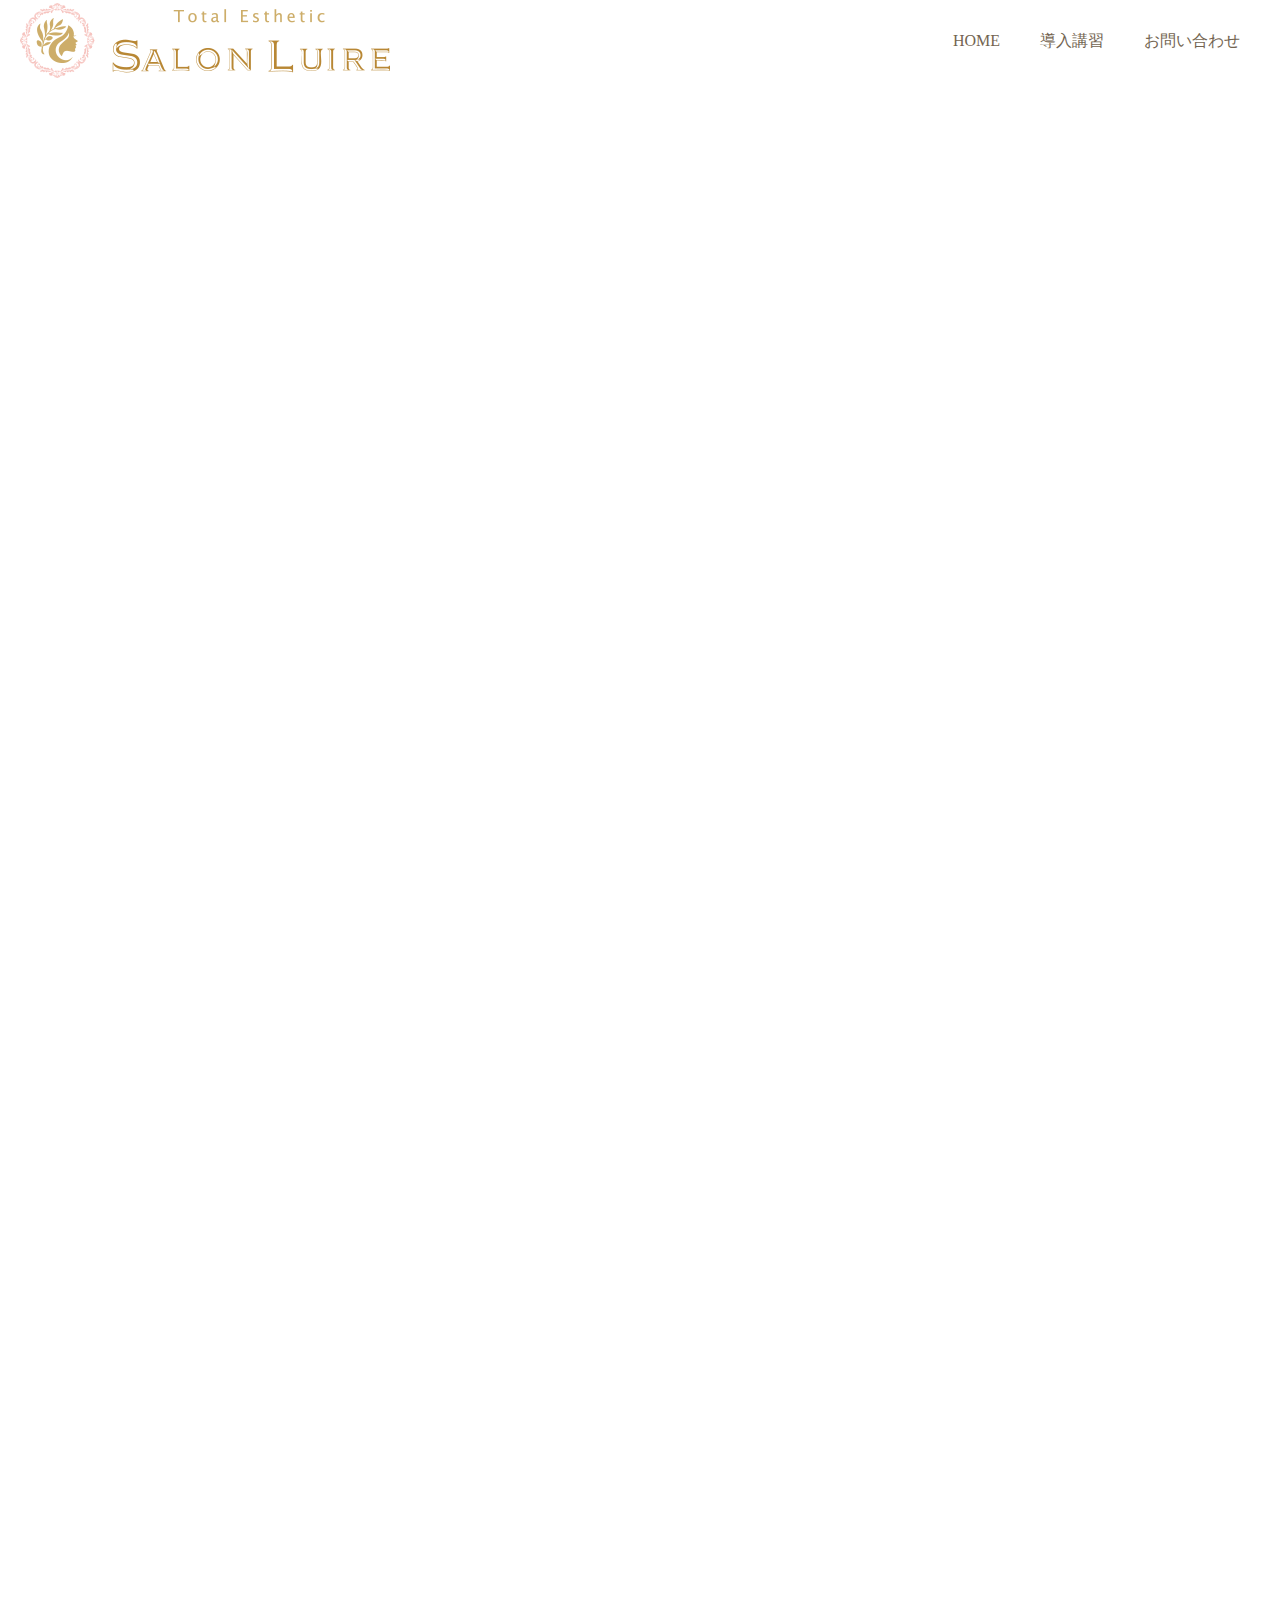
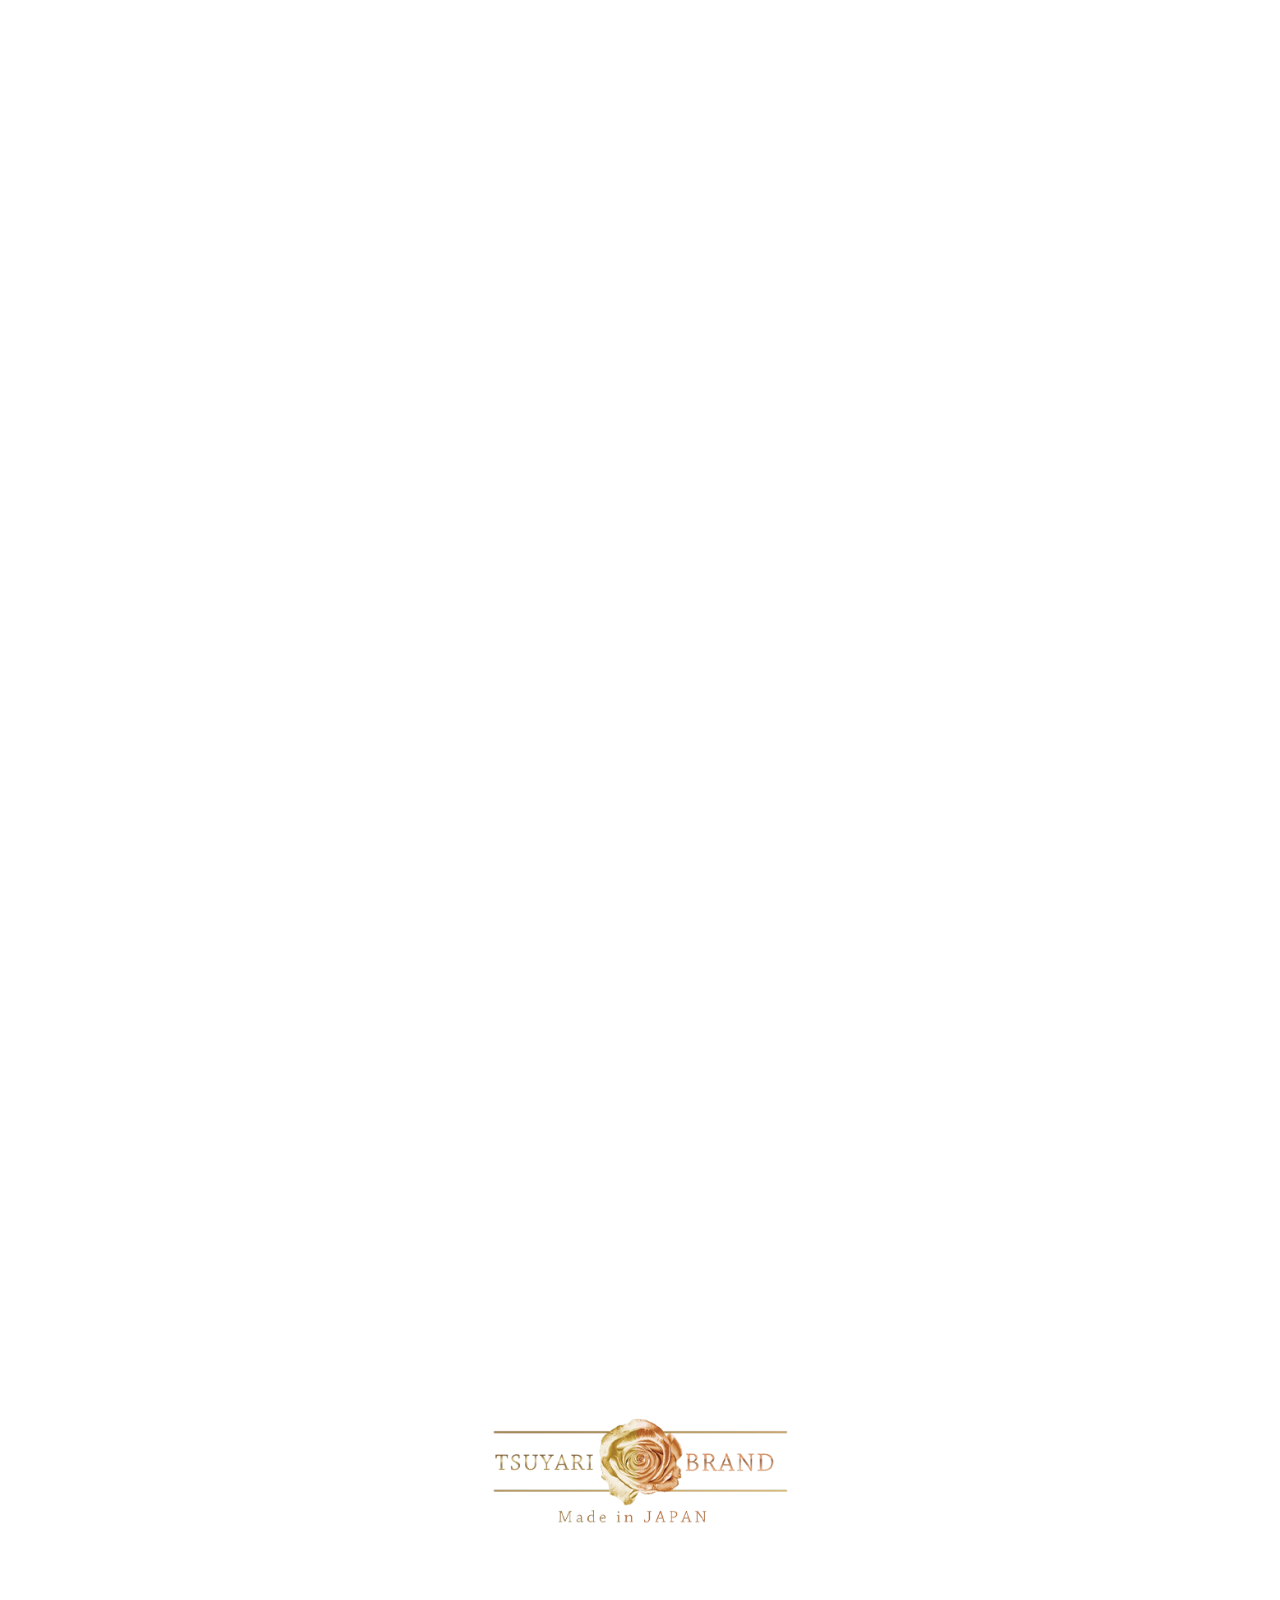
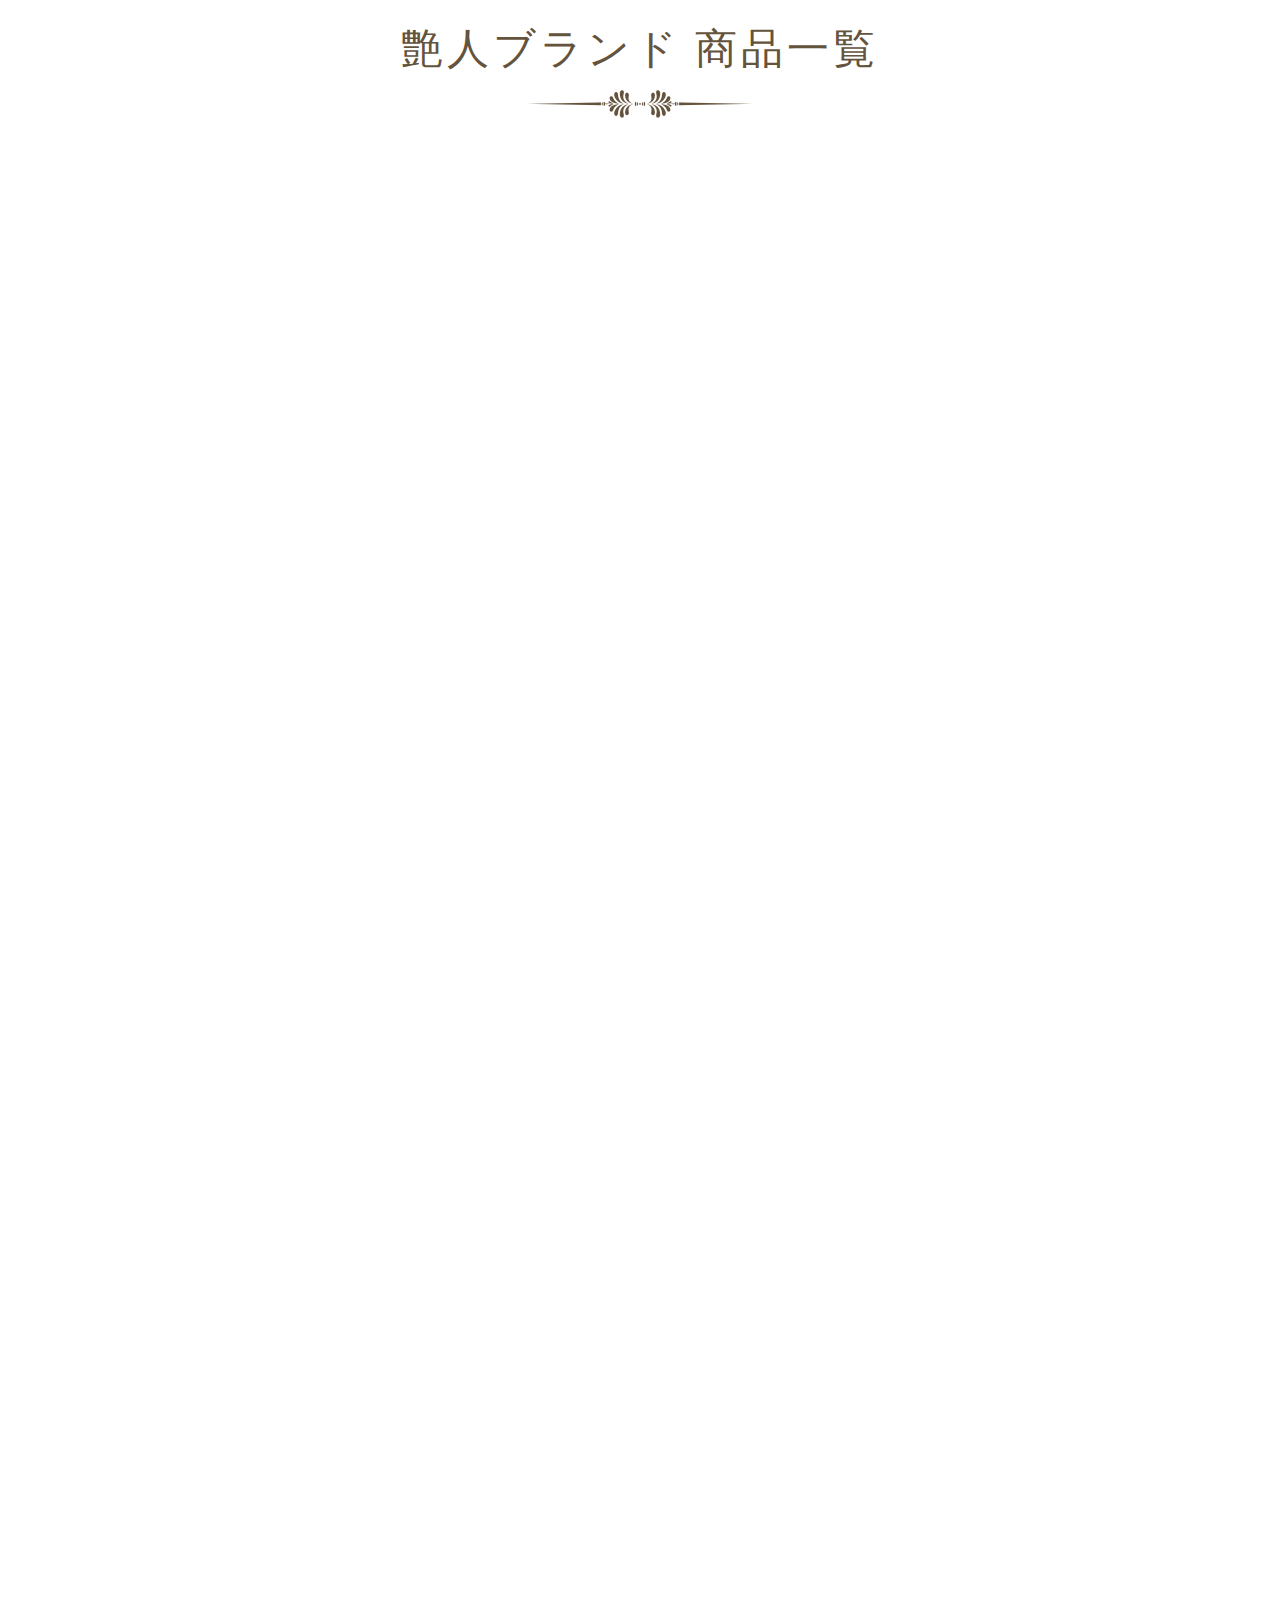
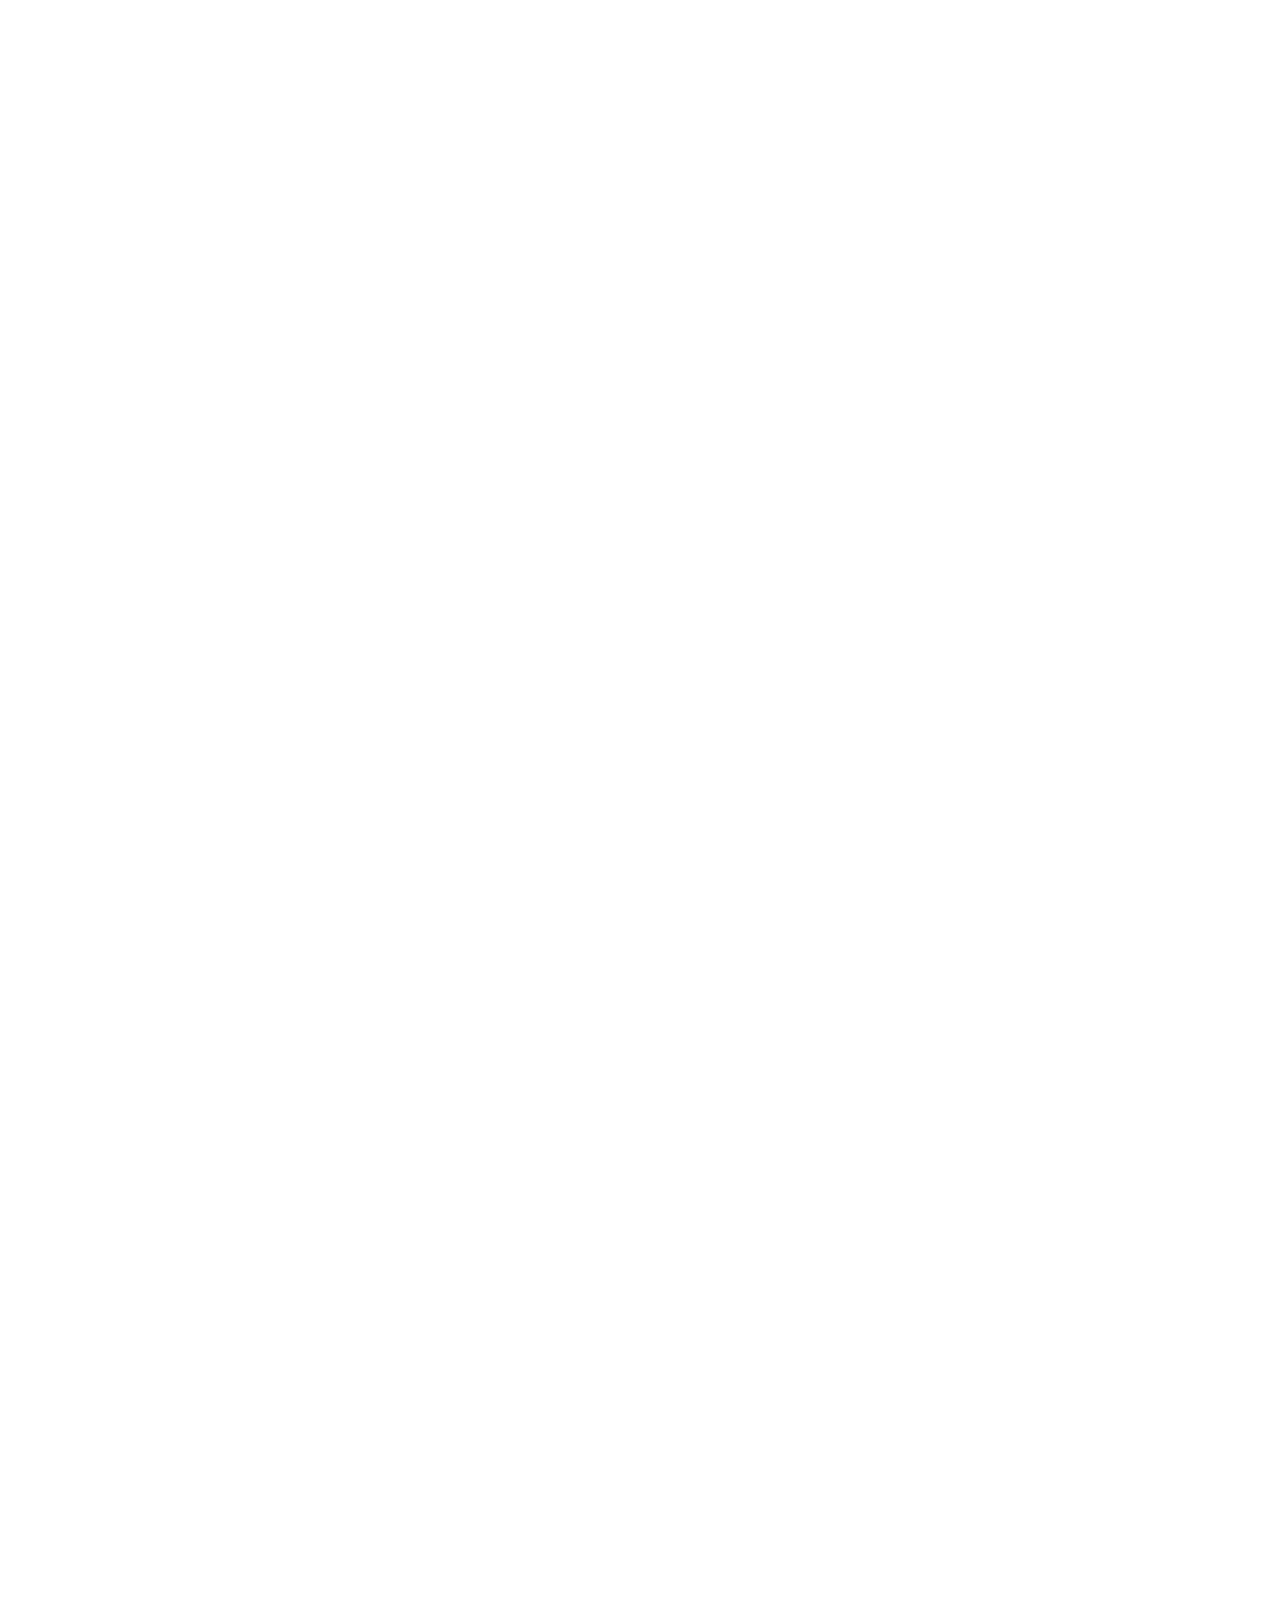
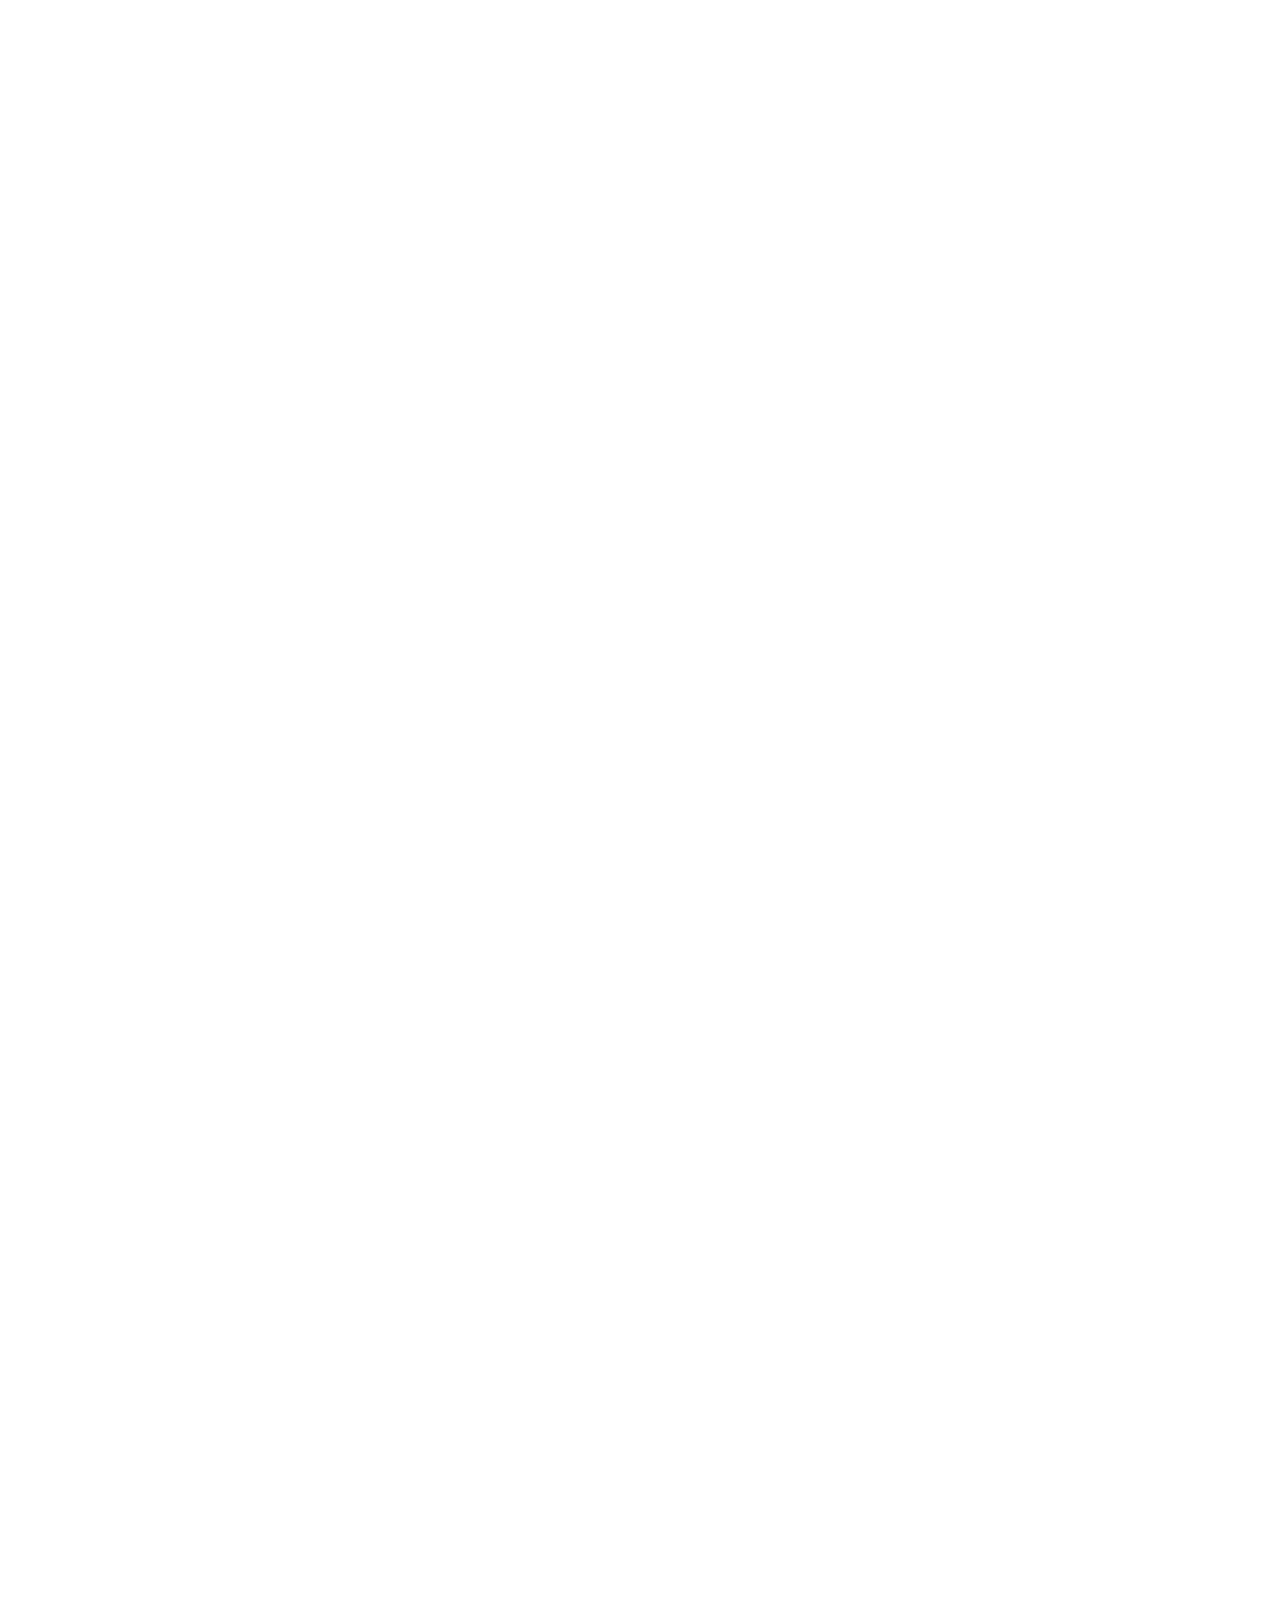
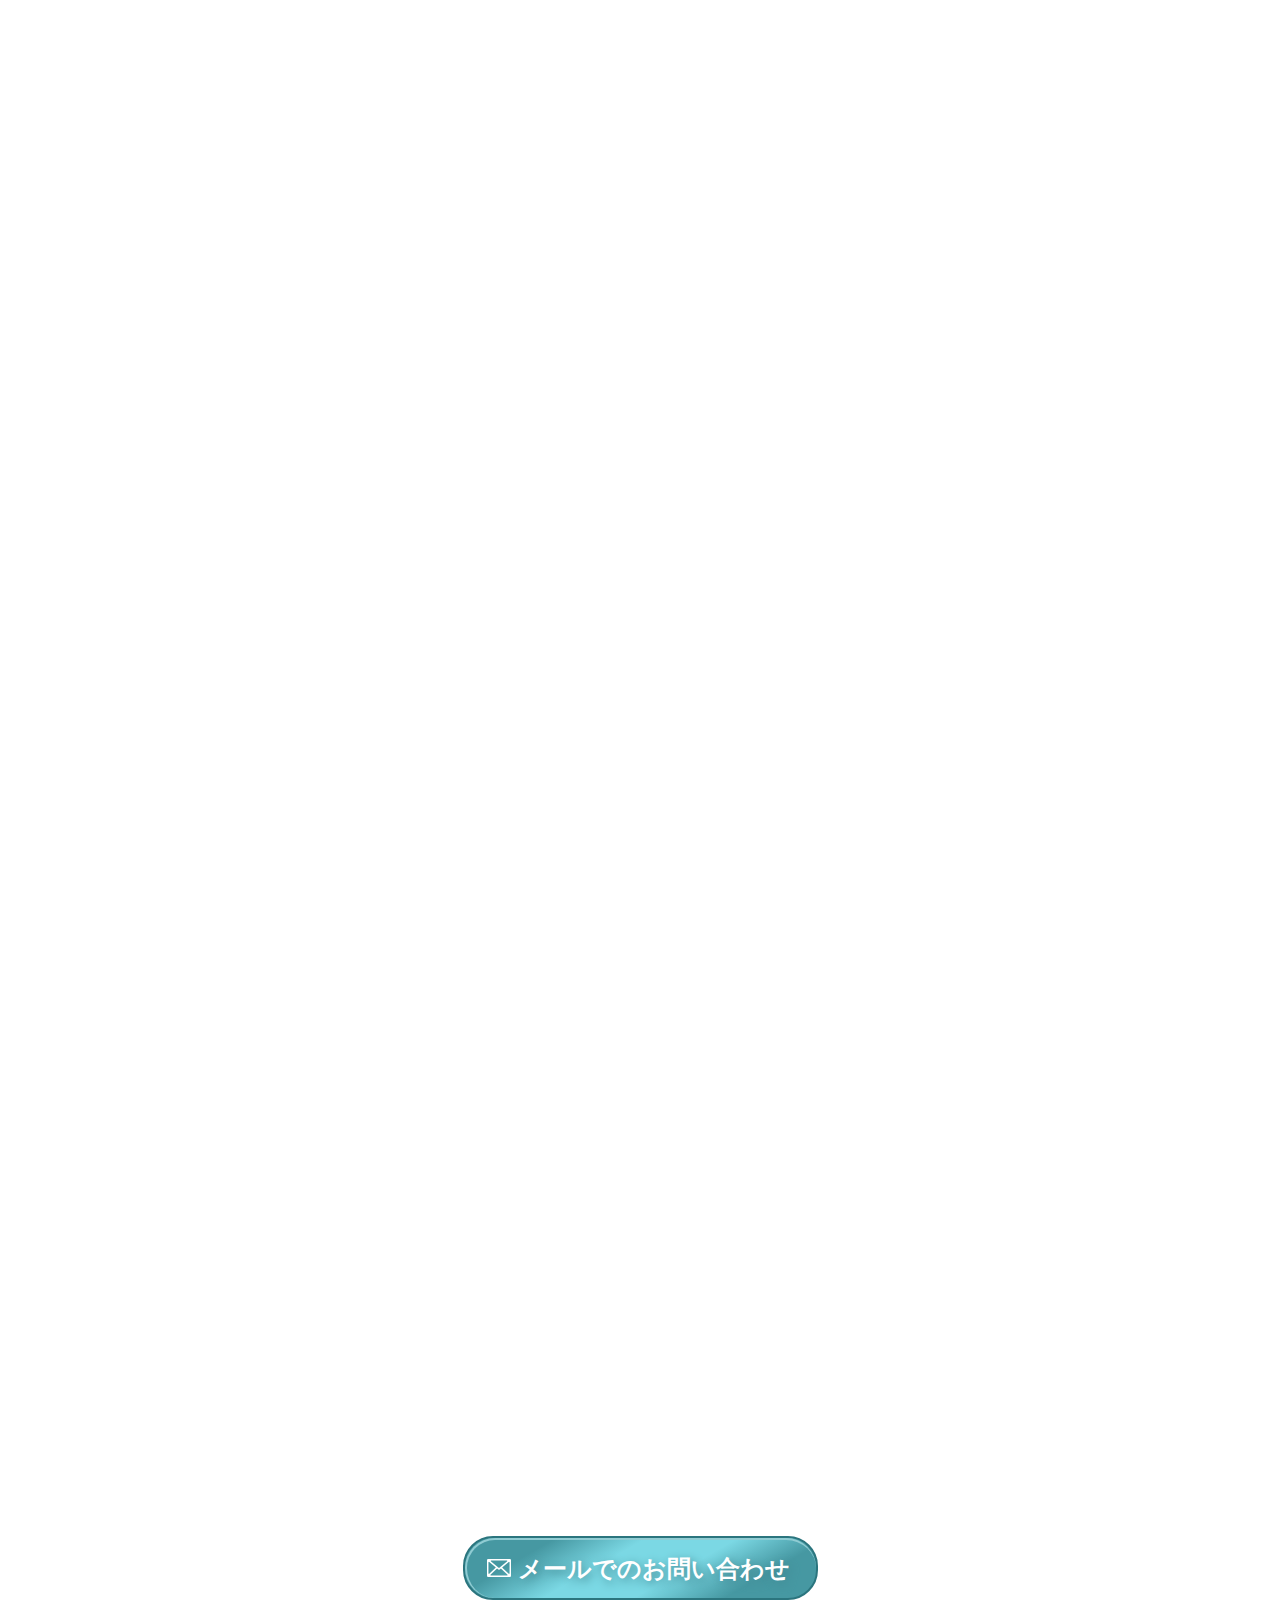
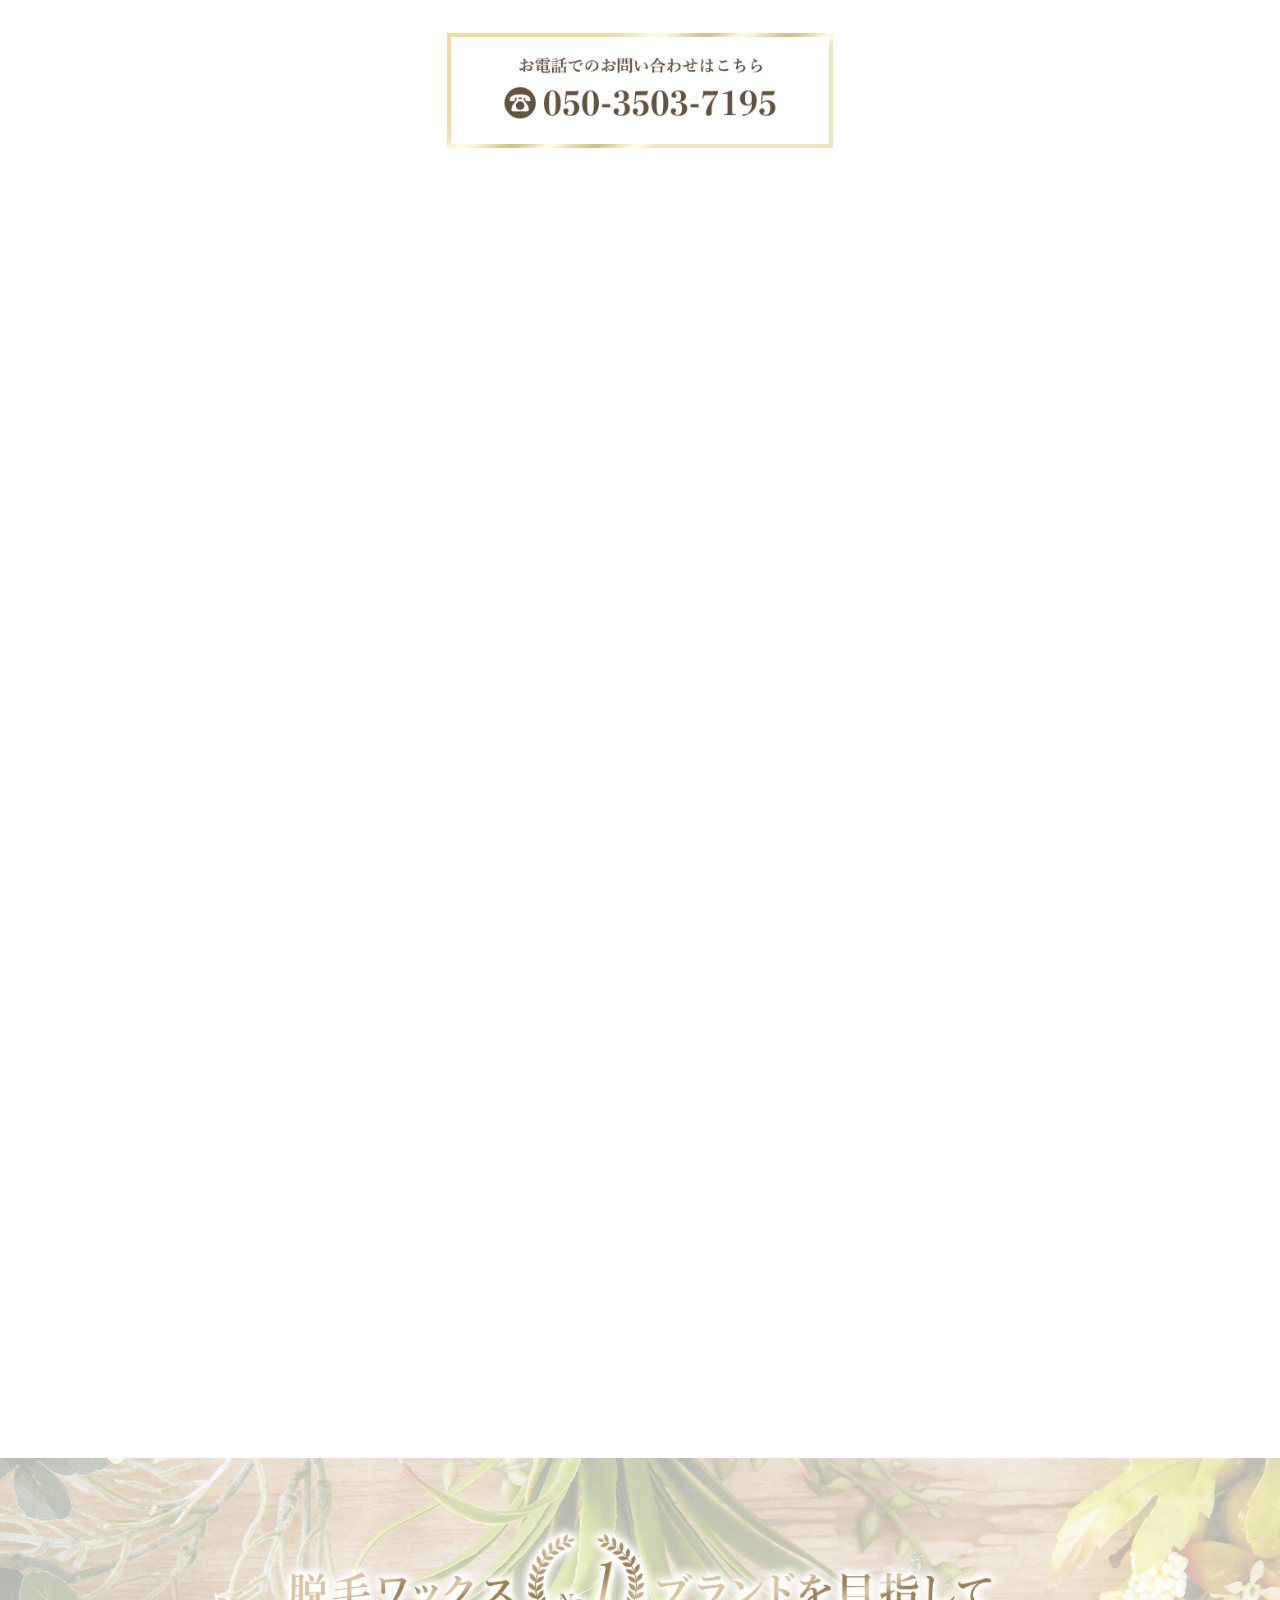
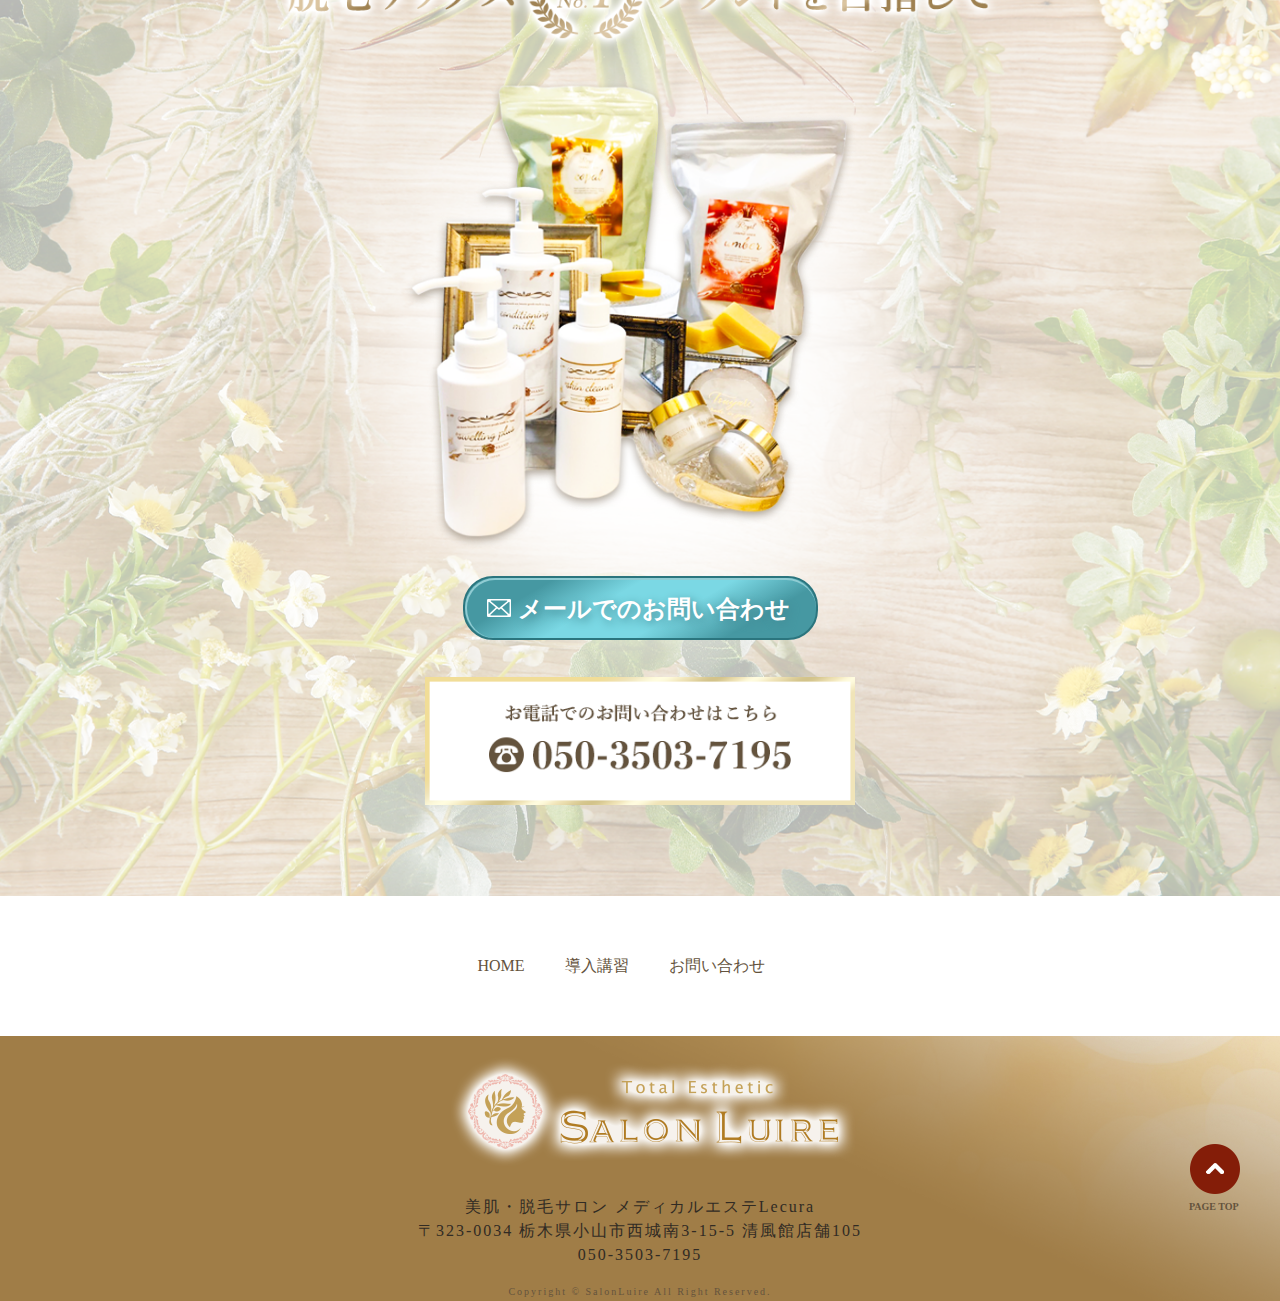
==== commit 25cf2e47: "HOMEのページのtopImagesをsp用に調整しました。" ====
--- a/index.html
+++ b/index.html
@@ -30,22 +30,34 @@
             <li><a href="#">お問い合わせ</a></li>
         </ul>
     </div>
+    <!--ハンバーガーメニューの実装がうまくいかなかったので後ほど別の方法で作ります-->
+    <div class="header-wrapper__hamburger-menu">
+        <button class="menu-trigger" id="hbmn">
+            <span></span>
+            <span></span>
+            <span></span>
+        </button>
+    </div>
 </div>
 </header>
 <main>
 <!--ここからkosyu.htmlとの相違-->
 <div class="topImages" id="top" name="top">
     <div class="topImage1 simple-fadeIn show1">
-        <img src="./home_image/topImage/topImage1.png" alt="スキンケアワックス脱毛商材">
+        <img class="pc" src="./home_image/topImage/topImage1.png" alt="スキンケアワックス脱毛商材">
+        <img class="sp" src="./home_image/topImage/topImage1-sp.png" alt="スキンケアワックス脱毛商材">
     </div>
     <div class="topImage2 simple-fadeIn show1">
-        <img src="./home_image/topImage/topImage2.png" alt="ロイヤルコスメワックス誕生">
+        <img class="pc" src="./home_image/topImage/topImage2.png" alt="ロイヤルコスメワックス誕生">
+        <img class="sp" src="./home_image/topImage/topImage2-sp.png" alt="ロイヤルコスメワックス誕生">
     </div>
     <div class="topImage3 simple-fadeIn show1">
-        <img src="./home_image/topImage/topImage3.png" alt="国産100%の天然素材だから安心">
+        <img class="pc" src="./home_image/topImage/topImage3.png" alt="国産100%の天然素材だから安心">
+        <img class="sp" src="./home_image/topImage/topImage3-sp.png" alt="国産100%の天然素材だから安心">
     </div>
     <div class="topImage4 simple-fadeIn show1">
-        <img src="./home_image/topImage/topImage4.png" alt="素材へのこだわりが弾むような美しさへ導く">
+        <img class="pc" src="./home_image/topImage/topImage4.png" alt="素材へのこだわりが弾むような美しさへ導く">
+        <img class="sp" src="./home_image/topImage/topImage4-sp.png" alt="素材へのこだわりが弾むような美しさへ導く">
     </div>
 </div>
 <div class="inner-wrapper">
@@ -411,65 +423,67 @@
         <div class="merchandisesList__bottomInquiry">
             <div class="merchandisesList__bottomInquiry--ContactToMail">
                 <a class="btn" href="#">
-                    <span><img class="mailBox" src="./kosyu_image/footImage/mailBox.png" alt="メール"></span>
+                    <span><img class="mailBox" src="./kosyu/kosyu_image/footImage/mailBox.png" alt="メール"></span>
                     <p>メールでのお問い合わせ</p>
                 </a>
             </div>
             <div class="fundColor"></div>
             <div class="merchandisesList__bottomInquiry--ContactToPhone">
-                <img src="./kosyu_image/footImage/contactToPhone.png" alt="お電話でのお問い合わせはこちら 050-3503-7195">
-            </div>
-        </div>
-    </div>
-</div>
-<div class="about-donyuKosyu simple-fadeIn show1">
-    <h2>安心の導入講習制度</h2>
-    <h3>艶人ブランド独自のオリジナルコース</h3>
-    <div class="about-donyuKosyu__textBox">
-        <p>
-            ワックス脱毛初心者の方には、理論と実践を基礎から学べます。<br>
-            経験がある方には艶人ブランドの商材や技術を<br>
-            学べるコースもご用意しています。
-        </p>
-    </div>
-    <div class="about-donyuKosyu__btn">
-        <a href="#">導入講習について</a>
-    </div>
-</div>
-<div class="tsuyari-hope simple-fadeIn show1">
-    <h2>艶人に込められた想い</h2>
-    <div class="tsuyari-hope__textBox">
-        <p>
-            日本の女性がもっとキレイにもっと美しくなるためのサポートをして、豊かで健やかな毎日を送っていただきたい。そんな技術者たちの想いから『艶人』の商品開発はスタートしました。<br>
-            女性のお肌はすごくデリケートなものです。刺激の強い成分が配合された脱毛剤では赤くはれたり、かぶれてしまうこともありますし、そういった商材を心からお客様にお勧めすることはできませんでした。<br>
-            　<br>
-            どんな繊細なお肌の方でも安心して使える、高品質な脱毛ワックスを作れないだろうか？<br>
-            1人でも多くの方に喜んでいただけるような、安全で心からお勧めできる脱毛ワックスはないだろうか？<br>
-            　<br>
-            そんな想いから作られた脱毛ワックスは、使う素材にもとことんこだわり、純国産100%、植物由来の無添加成分を配合した、どなたでも安心して使っていただける商材となりました。<br>
-            <br>
-            1人でも多くの方に手に取っていただき、その素材の素晴らしさを実感して欲しいと願っています。<br>
-            日本の女性たちがより美しくいられるように…
-        </p>
+                <img src="./kosyu/kosyu_image/footImage/contactToPhone.png" alt="お電話でのお問い合わせはこちら 050-3503-7195">
+            </div>
+        </div>
+    </div>
+</div>
+<div class="inner-wrapper2">
+    <div class="about-donyuKosyu simple-fadeIn show1">
+        <h2>安心の導入講習制度</h2>
+        <h3>艶人ブランド独自のオリジナルコース</h3>
+        <div class="about-donyuKosyu__textBox">
+            <p>
+                ワックス脱毛初心者の方には、理論と実践を基礎から学べます。<br>
+                経験がある方には艶人ブランドの商材や技術を<br>
+                学べるコースもご用意しています。
+            </p>
+        </div>
+        <div class="about-donyuKosyu__btn">
+            <a href="#">導入講習について</a>
+        </div>
+    </div>
+    <div class="tsuyari-hope simple-fadeIn show1">
+        <h2>艶人に込められた想い</h2>
+        <div class="tsuyari-hope__textBox">
+            <p>
+                日本の女性がもっとキレイにもっと美しくなるためのサポートをして、豊かで健やかな毎日を送っていただきたい。そんな技術者たちの想いから『艶人』の商品開発はスタートしました。<br>
+                女性のお肌はすごくデリケートなものです。刺激の強い成分が配合された脱毛剤では赤くはれたり、かぶれてしまうこともありますし、そういった商材を心からお客様にお勧めすることはできませんでした。<br>
+                　<br>
+                どんな繊細なお肌の方でも安心して使える、高品質な脱毛ワックスを作れないだろうか？<br>
+                1人でも多くの方に喜んでいただけるような、安全で心からお勧めできる脱毛ワックスはないだろうか？<br>
+                　<br>
+                そんな想いから作られた脱毛ワックスは、使う素材にもとことんこだわり、純国産100%、植物由来の無添加成分を配合した、どなたでも安心して使っていただける商材となりました。<br>
+                <br>
+                1人でも多くの方に手に取っていただき、その素材の素晴らしさを実感して欲しいと願っています。<br>
+                日本の女性たちがより美しくいられるように…
+            </p>
+        </div>
     </div>
 </div>
 <!--ここまでkosyu.htmlとの区別-->
 <div class="footImage">
     <div class="footImage__title">
-        <img src="./kosyu_image/footImage/footImage-title.png" alt="脱毛ワックスNo.1ブランドを目指して">
+        <img src="./kosyu/kosyu_image/footImage/footImage-title.png" alt="脱毛ワックスNo.1ブランドを目指して">
     </div>
     <div class="footImage__merchandises">
-        <img src="./kosyu_image/footImage/merchandisesImage.png" alt="商品のイメージ">
+        <img src="./kosyu/kosyu_image/footImage/merchandisesImage.png" alt="商品のイメージ">
     </div>
     <div class="footImage__contactToMail">
         <a class="footImage__contactToMail--btn" href="#">
-            <span><img class="mailBox" src="./kosyu_image/footImage/mailBox.png" alt="メール"></span>
+            <span><img class="mailBox" src="./kosyu/kosyu_image/footImage/mailBox.png" alt="メール"></span>
             <p>メールでのお問い合わせ</p>
         </a>
     </div>
     <div class="fundColor"></div>
     <div class="footImage__contactToPhone">
-        <img src="./kosyu_image/footImage/contactToPhone.png" alt="お電話でのお問い合わせはこちら 050-3503-7195">
+        <img src="./kosyu/kosyu_image/footImage/contactToPhone.png" alt="お電話でのお問い合わせはこちら 050-3503-7195">
     </div>
 </div>
 </main>
@@ -485,7 +499,7 @@
 </div>
 <div class="footer-wrapper2">
     <div class="pageTop">
-        <a href="#top"><img src="./kosyu_image/pageTop.png" alt=""></a>
+        <a href="#top"><img src="./kosyu/kosyu_image/pageTop.png" alt=""></a>
         <div class="pageTop__text">
             <p>PAGE TOP</p>
         </div>
@@ -502,6 +516,14 @@
         <p>Copyright © SalonLuire All Right Reserved.</p>
     </div>
 </div>
+<nav class="hamburgermenu">
+    <ul class="nav">
+        <li class="menuText"><h2>MENU</h2></li>
+        <li><a href="#">HOME</a></li>
+        <li><a href="#">導入講習</a></li>
+        <li><a href="#" class="last">お問い合わせ</a></li>
+    </ul>
+</nav>
 </footer>
 <!--jQuery(3.5.1)の読み込み-->
 <script src="./jQuery/jquery-3.5.1.min.js"></script>
--- a/css/home_pc.css
+++ b/css/home_pc.css
@@ -132,6 +132,10 @@
   opacity: 0.6;
 }
 
+.header-wrapper__hamburger-menu {
+  display: none;
+}
+
 /*main部分*/
 .topImages {
   width: 100%;
@@ -156,6 +160,10 @@
 .topImages .topImage4 img {
   display: block;
   width: 100%;
+}
+
+.topImages img.sp {
+  display: none;
 }
 
 .merchandisesList {
@@ -1310,6 +1318,14 @@
   position: relative;
 }
 
+@media screen and (min-width: 1401px) {
+  .about-donyuKosyu__btn {
+    margin: 0 0 0 auto;
+    margin-top: 192px;
+    margin-right: 220px;
+  }
+}
+
 .about-donyuKosyu__btn a {
   font-family: '游明朝','Yu Mincho',YuMincho,'Hiragino Mincho Pro',serif;
   color: #fff;
@@ -1362,7 +1378,7 @@
 /*フッター部分*/
 .footImage {
   width: 100%;
-  background: url("../kosyu_image/footImage/footImage-background.png") center center/cover no-repeat;
+  background: url("../kosyu/kosyu_image/footImage/footImage-background.png") center center/cover no-repeat;
   position: relative;
   z-index: 1;
 }
@@ -1489,7 +1505,7 @@
 .footer-wrapper2 {
   width: 100%;
   height: 265px;
-  background: url("../kosyu_image/backgroundFooter.png") center center/cover no-repeat;
+  background: url("../kosyu/kosyu_image/backgroundFooter.png") center center/cover no-repeat;
   position: relative;
 }
 
@@ -1537,6 +1553,10 @@
   font-size: 10px;
   color: #64533d;
   text-align: center;
+}
+
+.hamburgermenu {
+  display: none;
 }
 
 /*フェードイン*/
--- a/css/home_tablet.css
+++ b/css/home_tablet.css
@@ -132,6 +132,10 @@
   opacity: 0.6;
 }
 
+.header-wrapper__hamburger-menu {
+  display: none;
+}
+
 /*main部分*/
 .topImages {
   width: 100%;
@@ -156,6 +160,10 @@
 .topImages .topImage4 img {
   display: block;
   width: 100%;
+}
+
+.topImages img.sp {
+  display: none;
 }
 
 .inner-wrapper {
@@ -1387,7 +1395,7 @@
 /*フッター部分*/
 .footImage {
   width: 100%;
-  background: url("../kosyu_image/footImage/footImage-background.png") center center/cover no-repeat;
+  background: url("../kosyu/kosyu_image/footImage/footImage-background.png") center center/cover no-repeat;
   position: relative;
   z-index: 1;
 }
@@ -1514,7 +1522,7 @@
 .footer-wrapper2 {
   width: 100%;
   height: 265px;
-  background: url("../kosyu_image/backgroundFooter.png") center center/cover no-repeat;
+  background: url("../kosyu/kosyu_image/backgroundFooter.png") center center/cover no-repeat;
   position: relative;
 }
 
@@ -1562,6 +1570,10 @@
   font-size: 10px;
   color: #64533d;
   text-align: center;
+}
+
+.hamburgermenu {
+  display: none;
 }
 
 /*フェードイン*/
--- a/css/home_sp.css
+++ b/css/home_sp.css
@@ -81,7 +81,6 @@
 }
 
 /*メイン*/
-/*レスポンシブ（要相談）*/
 body {
   font-family: "游ゴシック体", YuGothic, "游ゴシック Medium", "Yu Gothic Medium", "游ゴシック", "Yu Gothic", sans-serif;
   width: 100%;
@@ -96,6 +95,13 @@
   opacity: 0.9;
   position: fixed;
   z-index: 10;
+  /*ボタンのアニメーションの実装部分*/
+}
+
+@media screen and (max-width: 500px) {
+  .header-wrapper {
+    height: 60px;
+  }
 }
 
 .header-wrapper__logo {
@@ -104,18 +110,166 @@
   display: inline-block;
 }
 
+@media screen and (max-width: 500px) {
+  .header-wrapper__logo {
+    width: 150px;
+  }
+}
+
 .header-wrapper__logo--wrapper {
   width: 100%;
   margin-top: calc(8 / 320 * 100vw);
   margin-left: calc(10 / 320 * 100vw);
 }
 
+@media screen and (max-width: 500px) {
+  .header-wrapper__logo--wrapper {
+    margin-top: 16px;
+    margin-left: 12px;
+  }
+}
+
 .header-wrapper__logo--wrapper img {
   width: 100%;
 }
 
 .header-wrapper__nav {
+  float: right;
+  height: 100%;
+  position: relative;
+  margin-right: 30px;
+}
+
+@media screen and (max-width: 650px) {
+  .header-wrapper__nav {
+    margin-right: 10px;
+  }
+}
+
+.header-wrapper__nav ul.list-header-nav {
+  list-style: none;
+  width: 550px;
+  display: -webkit-box;
+  display: -ms-flexbox;
+  display: flex;
+  position: absolute;
+  top: 50%;
+  left: 50%;
+  -webkit-transform: translateY(-50%) translateX(-50%);
+          transform: translateY(-50%) translateX(-50%);
+}
+
+@media screen and (max-width: 600px) {
+  .header-wrapper__nav ul.list-header-nav {
+    width: 500px;
+  }
+}
+
+@media screen and (max-width: 550px) {
+  .header-wrapper__nav ul.list-header-nav {
+    width: 450px;
+  }
+}
+
+.header-wrapper__nav ul.list-header-nav a {
+  font-family: '游明朝','Yu Mincho',YuMincho,'Hiragino Mincho Pro',serif;
+  text-decoration: none;
+  font-size: 16px;
+  color: #64533d;
+  letter-spacing: normal;
+  -webkit-transition: 300ms;
+  transition: 300ms;
+  margin-right: calc(40 / 1400 * 100vw);
+}
+
+@media screen and (max-width: 750px) {
+  .header-wrapper__nav ul.list-header-nav a {
+    font-size: 14px;
+  }
+}
+
+@media screen and (max-width: 600px) {
+  .header-wrapper__nav ul.list-header-nav a {
+    font-size: 12px;
+  }
+}
+
+.header-wrapper__nav ul.list-header-nav a:hover {
+  opacity: 0.6;
+}
+
+@media screen and (max-width: 500px) {
+  .header-wrapper__nav {
+    display: none;
+  }
+}
+
+.header-wrapper__hamburger-menu {
   display: none;
+  /*ボタンの配置の部分*/
+  float: right;
+  margin-top: 16px;
+  margin-right: 16px;
+}
+
+@media screen and (max-width: 500px) {
+  .header-wrapper__hamburger-menu {
+    display: initial;
+  }
+  .header-wrapper__hamburger-menu .menu-trigger,
+  .header-wrapper__hamburger-menu .menu-trigger span {
+    display: inline-block;
+    -webkit-transition: all .4s;
+    transition: all .4s;
+    -webkit-box-sizing: border-box;
+            box-sizing: border-box;
+  }
+  .header-wrapper__hamburger-menu .menu-trigger {
+    position: relative;
+    width: 20px;
+    height: 16px;
+    background: none;
+    border: none;
+    -webkit-appearance: none;
+       -moz-appearance: none;
+            appearance: none;
+    cursor: pointer;
+    outline: none;
+  }
+  .header-wrapper__hamburger-menu .menu-trigger span {
+    position: absolute;
+    left: 0;
+    width: 100%;
+    height: 2px;
+    background-color: #969696;
+  }
+  .header-wrapper__hamburger-menu .menu-trigger span:nth-of-type(1) {
+    top: 0;
+  }
+  .header-wrapper__hamburger-menu .menu-trigger span:nth-of-type(2) {
+    top: 50%;
+    left: 50%;
+    -webkit-transform: translate3d(-50%, -50%, 0);
+            transform: translate3d(-50%, -50%, 0);
+  }
+  .header-wrapper__hamburger-menu .menu-trigger span:nth-of-type(3) {
+    bottom: 0;
+  }
+  .header-wrapper__hamburger-menu .menu-trigger.active span:nth-of-type(1) {
+    -webkit-transform: translateY(7px) rotate(-315deg) scale(0.8);
+            transform: translateY(7px) rotate(-315deg) scale(0.8);
+  }
+  .header-wrapper__hamburger-menu .menu-trigger.active span:nth-of-type(2) {
+    width: 30px;
+    height: 30px;
+    background-color: transparent;
+    border: 2px solid #969696;
+    border-radius: 50%;
+  }
+  .header-wrapper__hamburger-menu .menu-trigger.active span:nth-of-type(3) {
+    -webkit-transform: translateY(-7px) rotate(315deg) scale(0.8);
+            transform: translateY(-7px) rotate(315deg) scale(0.8);
+  }
 }
 
 /*main部分*/
@@ -142,6 +296,19 @@
 .topImages .topImage4 img {
   display: block;
   width: 100%;
+}
+
+.topImages img.sp {
+  display: none;
+}
+
+@media screen and (max-width: 750px) {
+  .topImages img.pc {
+    display: none;
+  }
+  .topImages img.sp {
+    display: block;
+  }
 }
 
 .inner-wrapper {
@@ -240,6 +407,9 @@
 
 .merchandisesList__merchandise {
   /*DelicateWashの下の余白*/
+  /*&:last-of-type {
+            padding-bottom: 70px;
+        }*/
 }
 
 .merchandisesList__merchandise--image-Copal {
@@ -2452,52 +2622,6 @@
 }
 
 .merchandisesList__merchandise--details .textBox-DelicateWash-wrapper {
-  /*width: 105%;
-                height: 75%;
-                background: url('../home_image/merchandises/DelicateWash-textBox.png') left top / contain no-repeat;
-                margin-top: 10px;
-                margin-left: -10px;
-                .textBox-DelicateWash {
-                    padding: 8% 8% 0 8%;
-                    box-sizing: border-box;
-                    &__description {
-                        width: 100%;
-                        p {
-                            font-family: '游明朝','Yu Mincho',YuMincho,'Hiragino Mincho Pro',serif;
-                            color: #64533d;
-                            font-size: 12px;
-                            letter-spacing: 1.7px;
-                            font-weight: 600;
-                            line-height: 16px;
-                            opacity: 0.7;
-                        }
-                    }
-                    &__usefulness {
-                        margin-top: calc(10 / 330 * 100%);
-                        &--box {
-                            background: #c28356;
-                            width: 50px;
-                            height: 25px;
-                            margin-bottom: 8px;
-                            p {
-                                font-family: '游明朝','Yu Mincho',YuMincho,'Hiragino Mincho Pro',serif;
-                                font-size: 14px;
-                                color: #fff;
-                                padding-top: 6px;
-                                text-align: center;
-                            }
-                        }
-                        p.main-text {
-                            font-family: '游明朝','Yu Mincho',YuMincho,'Hiragino Mincho Pro',serif;
-                            font-size: 12px;
-                            color: #64533d;
-                            letter-spacing: 0.8px;
-                            font-weight: 600;
-                            line-height: 14px;
-                            opacity: 0.7;
-                        }
-                    }
-                }*/
   margin-top: calc(10 / 1400 * 100vw);
   margin-left: calc(-25 / 1400 * 100vw);
   background: url("../home_image/merchandises/DelicateWash-textBox.png") left top/cover no-repeat;
@@ -2675,10 +2799,6 @@
   .merchandisesList__merchandise--details .textBox-DelicateWash-wrapper .textBox-DelicateWash__usefulness {
     margin-top: 30px;
   }
-}
-
-.merchandisesList__merchandise:last-of-type {
-  padding-bottom: 70px;
 }
 
 .merchandisesList__bottomInquiry {
@@ -2855,7 +2975,7 @@
 
 .merchandisesList__bottomInquiry--ContactToPhone {
   width: calc(470 / 1400 * 100%);
-  margin: 0 auto 0 auto;
+  margin: 0 auto;
   margin-top: calc(40 / 1400 * 100%);
   padding-bottom: calc(97 / 1400 * 100%);
 }
@@ -3053,6 +3173,12 @@
   text-align: center;
   letter-spacing: 0px;
   line-height: calc(32 / 1400 * 100vw);
+}
+
+@media screen and (max-width: 650px) {
+  .about-donyuKosyu__textBox p {
+    font-size: 10px;
+  }
 }
 
 @media screen and (max-width: 600px) {
@@ -3216,7 +3342,7 @@
 
 .tsuyari-hope__textBox {
   width: calc(861 / 1400 * 100vw);
-  margin: 0 auto 0 auto;
+  margin: 0 auto;
   margin-top: calc(60 / 1400 * 100vw);
   padding-bottom: calc(100 / 1400 * 100vw);
 }
@@ -3241,6 +3367,12 @@
   line-height: calc(32 / 1400 * 100vw);
 }
 
+@media screen and (max-width: 650px) {
+  .tsuyari-hope__textBox p {
+    font-size: 10px;
+  }
+}
+
 @media screen and (max-width: 500px) {
   .tsuyari-hope__textBox p {
     line-height: calc(40 / 1400 * 100vw);
@@ -3263,7 +3395,7 @@
 /*フッター部分*/
 .footImage {
   width: 100%;
-  background: url("../kosyu_image/footImage/footImage-background.png") center center/cover no-repeat;
+  background: url("../kosyu/kosyu_image/footImage/footImage-background.png") center center/cover no-repeat;
   position: relative;
   z-index: 1;
 }
@@ -3521,77 +3653,117 @@
   height: 140px;
 }
 
-.footer-wrapper1__nav {
-  margin: 0 auto 0 auto;
-  width: 300px;
-}
-
-@media screen and (max-width: 750px) {
+@media screen and (max-width: 500px) {
+  .footer-wrapper1 {
+    height: 200px;
+  }
+}
+
+@media screen and (min-width: 501px) {
+  .footer-wrapper1__nav {
+    margin: 0 auto;
+    width: 300px;
+  }
+}
+
+@media screen and (min-width: 501px) and (max-width: 750px) {
   .footer-wrapper1__nav {
     width: 340px;
   }
 }
 
+@media screen and (min-width: 501px) and (max-width: 500px) {
+  .footer-wrapper1__nav {
+    width: 320px;
+  }
+}
+
+@media screen and (min-width: 501px) and (max-width: 400px) {
+  .footer-wrapper1__nav {
+    width: 275px;
+  }
+}
+
+@media screen and (min-width: 501px) {
+  .footer-wrapper1__nav .list-header-nav {
+    list-style: none;
+    display: -webkit-box;
+    display: -ms-flexbox;
+    display: flex;
+  }
+  .footer-wrapper1__nav .list-header-nav a {
+    font-family: '游明朝','Yu Mincho',YuMincho,'Hiragino Mincho Pro',serif;
+    text-decoration: none;
+    font-size: 16px;
+    color: #64533d;
+    display: block;
+    margin: 62px 40px 62px 0;
+    letter-spacing: normal;
+    -webkit-transition: 300ms;
+    transition: 300ms;
+  }
+}
+
+@media screen and (min-width: 501px) and (max-width: 750px) {
+  .footer-wrapper1__nav .list-header-nav a {
+    margin-right: 60px;
+  }
+}
+
+@media screen and (min-width: 501px) and (max-width: 500px) {
+  .footer-wrapper1__nav .list-header-nav a {
+    margin-right: 50px;
+  }
+}
+
+@media screen and (min-width: 501px) and (max-width: 400px) {
+  .footer-wrapper1__nav .list-header-nav a {
+    margin-right: 30px;
+  }
+}
+
+@media screen and (min-width: 501px) {
+  .footer-wrapper1__nav .list-header-nav a:hover {
+    opacity: 0.6;
+  }
+  .footer-wrapper1__nav .list-header-nav a.last {
+    margin-right: 0;
+  }
+}
+
 @media screen and (max-width: 500px) {
   .footer-wrapper1__nav {
-    width: 320px;
-  }
-}
-
-@media screen and (max-width: 400px) {
-  .footer-wrapper1__nav {
-    width: 275px;
-  }
-}
-
-.footer-wrapper1__nav .list-header-nav {
-  list-style: none;
-  display: -webkit-box;
-  display: -ms-flexbox;
-  display: flex;
-}
-
-.footer-wrapper1__nav .list-header-nav a {
-  font-family: '游明朝','Yu Mincho',YuMincho,'Hiragino Mincho Pro',serif;
-  text-decoration: none;
-  font-size: 16px;
-  color: #64533d;
-  display: block;
-  margin: 62px 40px 62px 0;
-  letter-spacing: normal;
-  -webkit-transition: 300ms;
-  transition: 300ms;
-}
-
-@media screen and (max-width: 750px) {
+    margin: 0 auto;
+    height: 70px;
+    width: 100px;
+    padding-top: 33px;
+  }
+  .footer-wrapper1__nav .list-header-nav {
+    list-style: none;
+  }
   .footer-wrapper1__nav .list-header-nav a {
-    margin-right: 60px;
-  }
-}
-
-@media screen and (max-width: 500px) {
-  .footer-wrapper1__nav .list-header-nav a {
-    margin-right: 50px;
-  }
-}
-
-@media screen and (max-width: 400px) {
-  .footer-wrapper1__nav .list-header-nav a {
-    margin-right: 30px;
-  }
-}
-
-.footer-wrapper1__nav .list-header-nav a:hover {
-  opacity: 0.6;
-}
-
-.footer-wrapper1__nav .list-header-nav a.last {
-  margin-right: 0;
+    font-family: '游明朝','Yu Mincho',YuMincho,'Hiragino Mincho Pro',serif;
+    text-decoration: none;
+    font-size: 16px;
+    color: #64533d;
+    display: block;
+    letter-spacing: normal;
+    -webkit-transition: 300ms;
+    transition: 300ms;
+    text-align: center;
+    margin-bottom: 40px;
+  }
+  .footer-wrapper1__nav .list-header-nav a:hover {
+    opacity: 0.6;
+  }
+  .footer-wrapper1__nav .list-header-nav a.last {
+    margin-bottom: 0;
+  }
 }
 
 .footer-wrapper2 {
   width: 100%;
-  background: url("../kosyu_image/backgroundFooter.png") center center/cover no-repeat;
+  background: url("../kosyu/kosyu_image/backgroundFooter.png") center center/cover no-repeat;
   position: relative;
 }
 
@@ -3690,6 +3862,79 @@
   text-align: center;
 }
 
+/*ハンバーガーメニュー*/
+.hamburgermenu {
+  background: #fff;
+  width: 150px;
+  position: fixed;
+  top: 0;
+  right: -150px;
+  height: 100%;
+  z-index: 20;
+  -webkit-transition: -webkit-transform 0.3s;
+  transition: -webkit-transform 0.3s;
+  transition: transform 0.3s;
+  transition: transform 0.3s, -webkit-transform 0.3s;
+}
+
+.hamburgermenu ul.nav li {
+  margin-left: 30px;
+  margin-bottom: 15px;
+  list-style: none;
+}
+
+.hamburgermenu ul.nav li:last-of-type {
+  margin-bottom: 0;
+}
+
+.hamburgermenu ul.nav li a {
+  font-family: '游明朝','Yu Mincho',YuMincho,'Hiragino Mincho Pro',serif;
+  font-size: 12px;
+  color: #64533d;
+  display: block;
+  letter-spacing: normal;
+  text-decoration: none;
+  -webkit-transition: 300ms;
+  transition: 300ms;
+}
+
+.hamburgermenu ul.nav li a:hover {
+  opacity: 0.6;
+}
+
+.hamburgermenu ul.nav li.menuText {
+  margin-top: 30px;
+  margin-left: 20px;
+  margin-bottom: 30px;
+}
+
+.hamburgermenu ul.nav li.menuText h2 {
+  font-size: 16px;
+  color: #000;
+  opacity: 0.9;
+}
+
+/*ハンバーガーメニューのドロワーが開かれた時のスタイル*/
+.slide {
+  -webkit-transform: translate3d(-150px, 0, 0);
+          transform: translate3d(-150px, 0, 0);
+}
+
+/*全体のアニメーション*/
+.header-wrapper,
+.topImages,
+.inner-wrapper,
+.inner-wrapper2,
+.footImage,
+.footer-wrapper1,
+.footer-wrapper2,
+nav.hamburgermenu {
+  -webkit-transition: -webkit-transform 0.3s;
+  transition: -webkit-transform 0.3s;
+  transition: transform 0.3s;
+  transition: transform 0.3s, -webkit-transform 0.3s;
+}
+
 /*フェードイン*/
 .simple-fadeIn {
   opacity: 0;
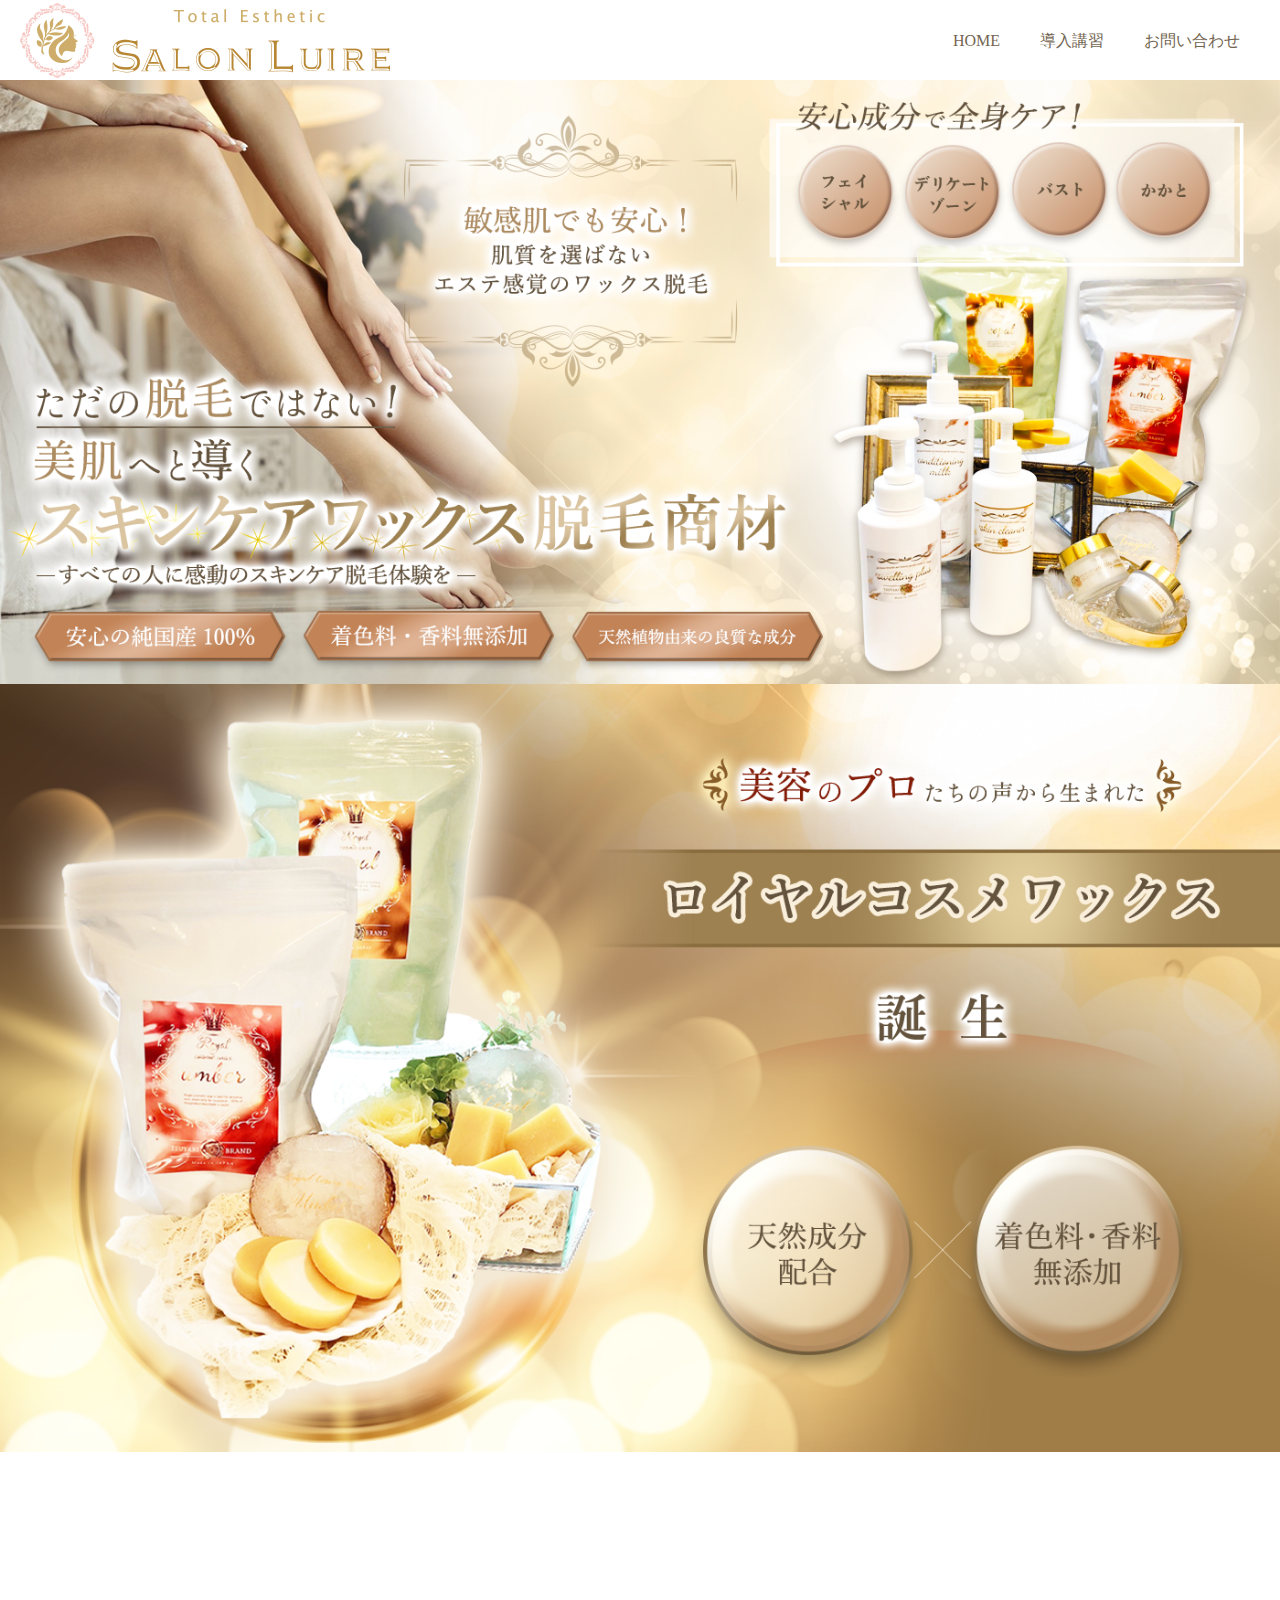
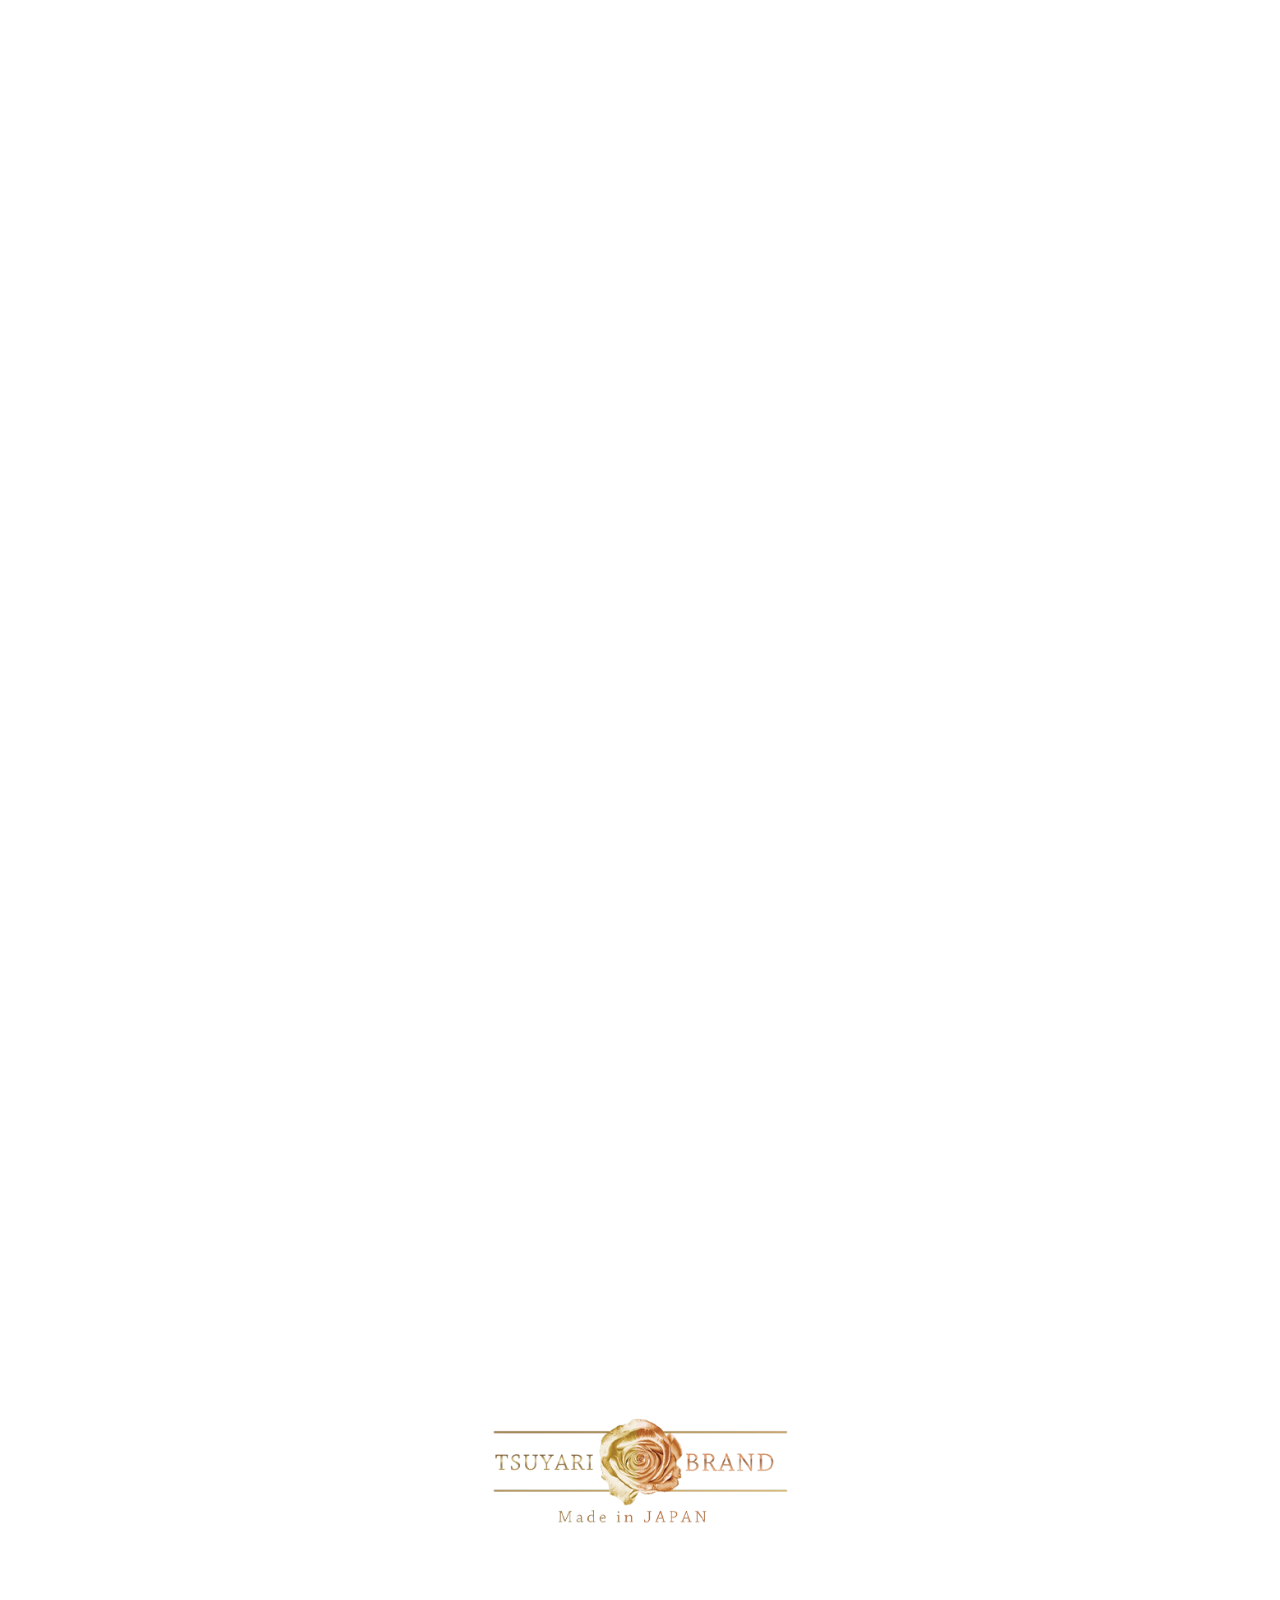
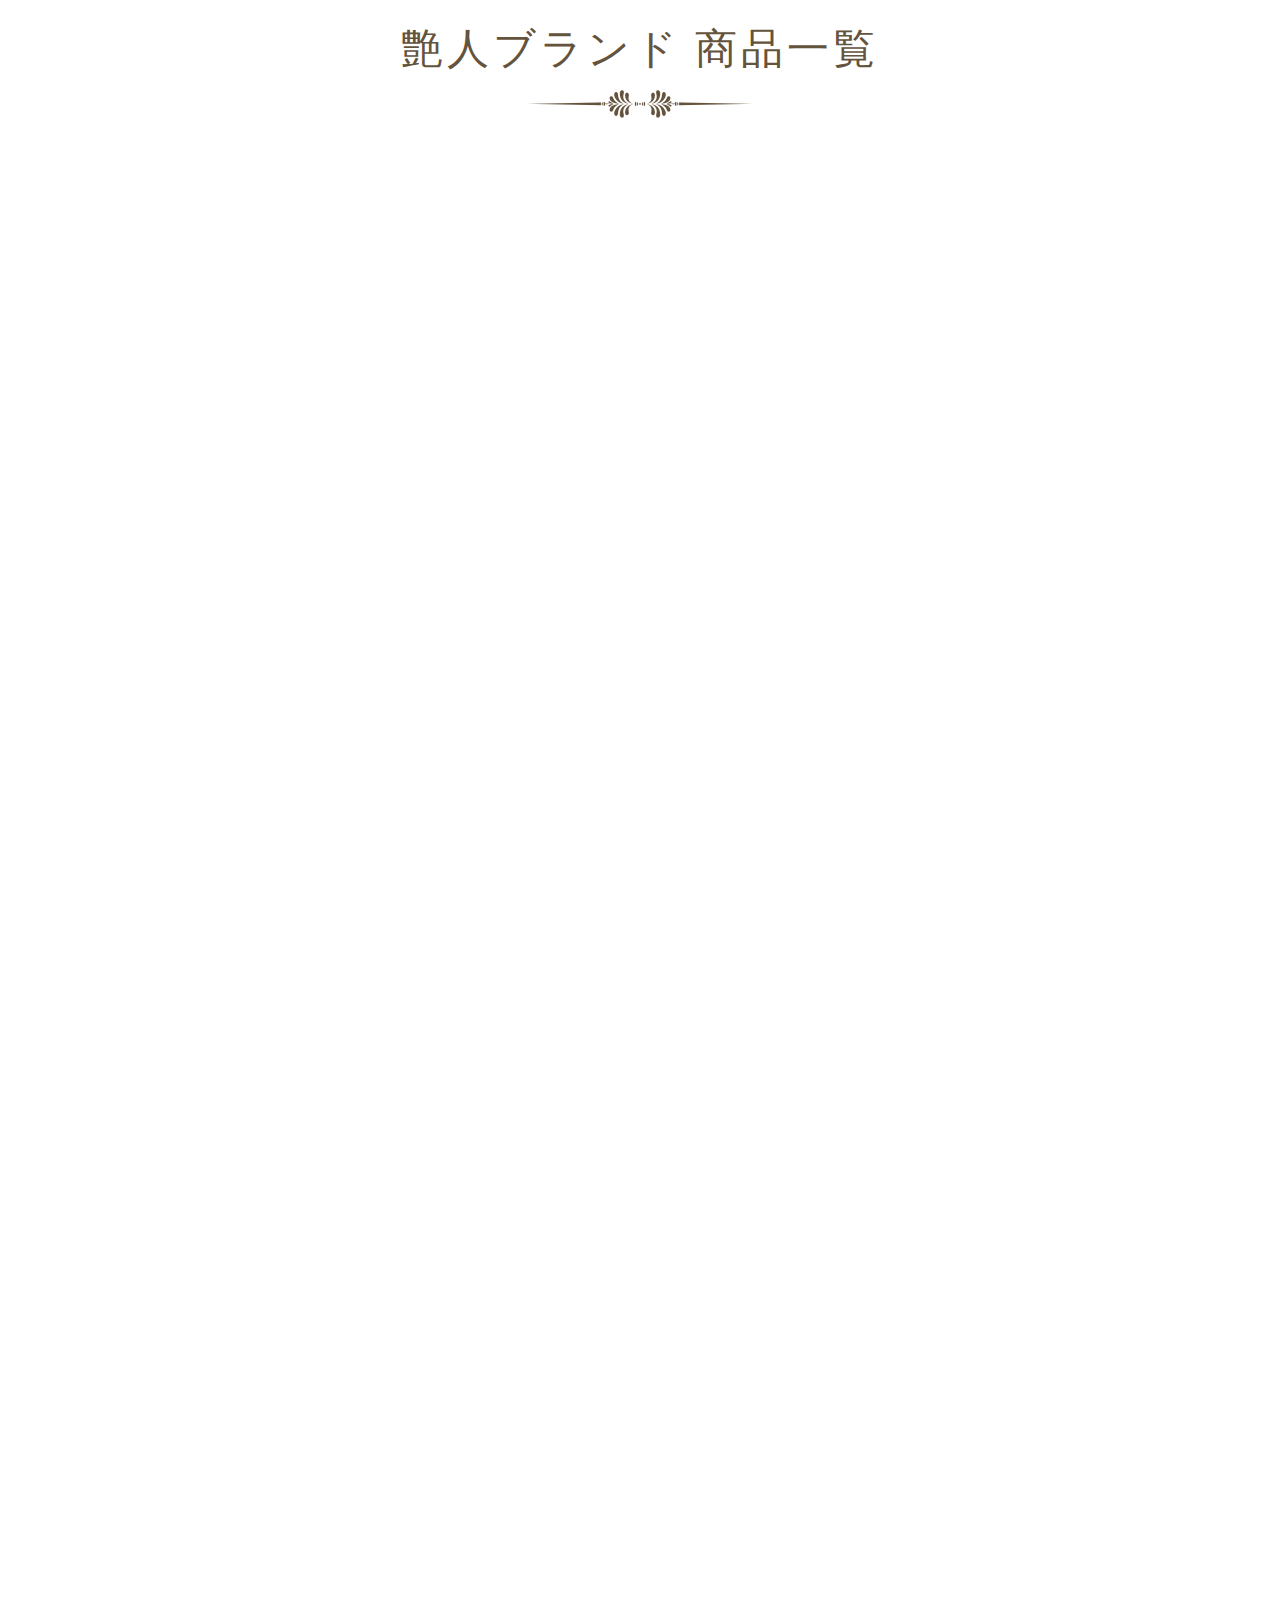
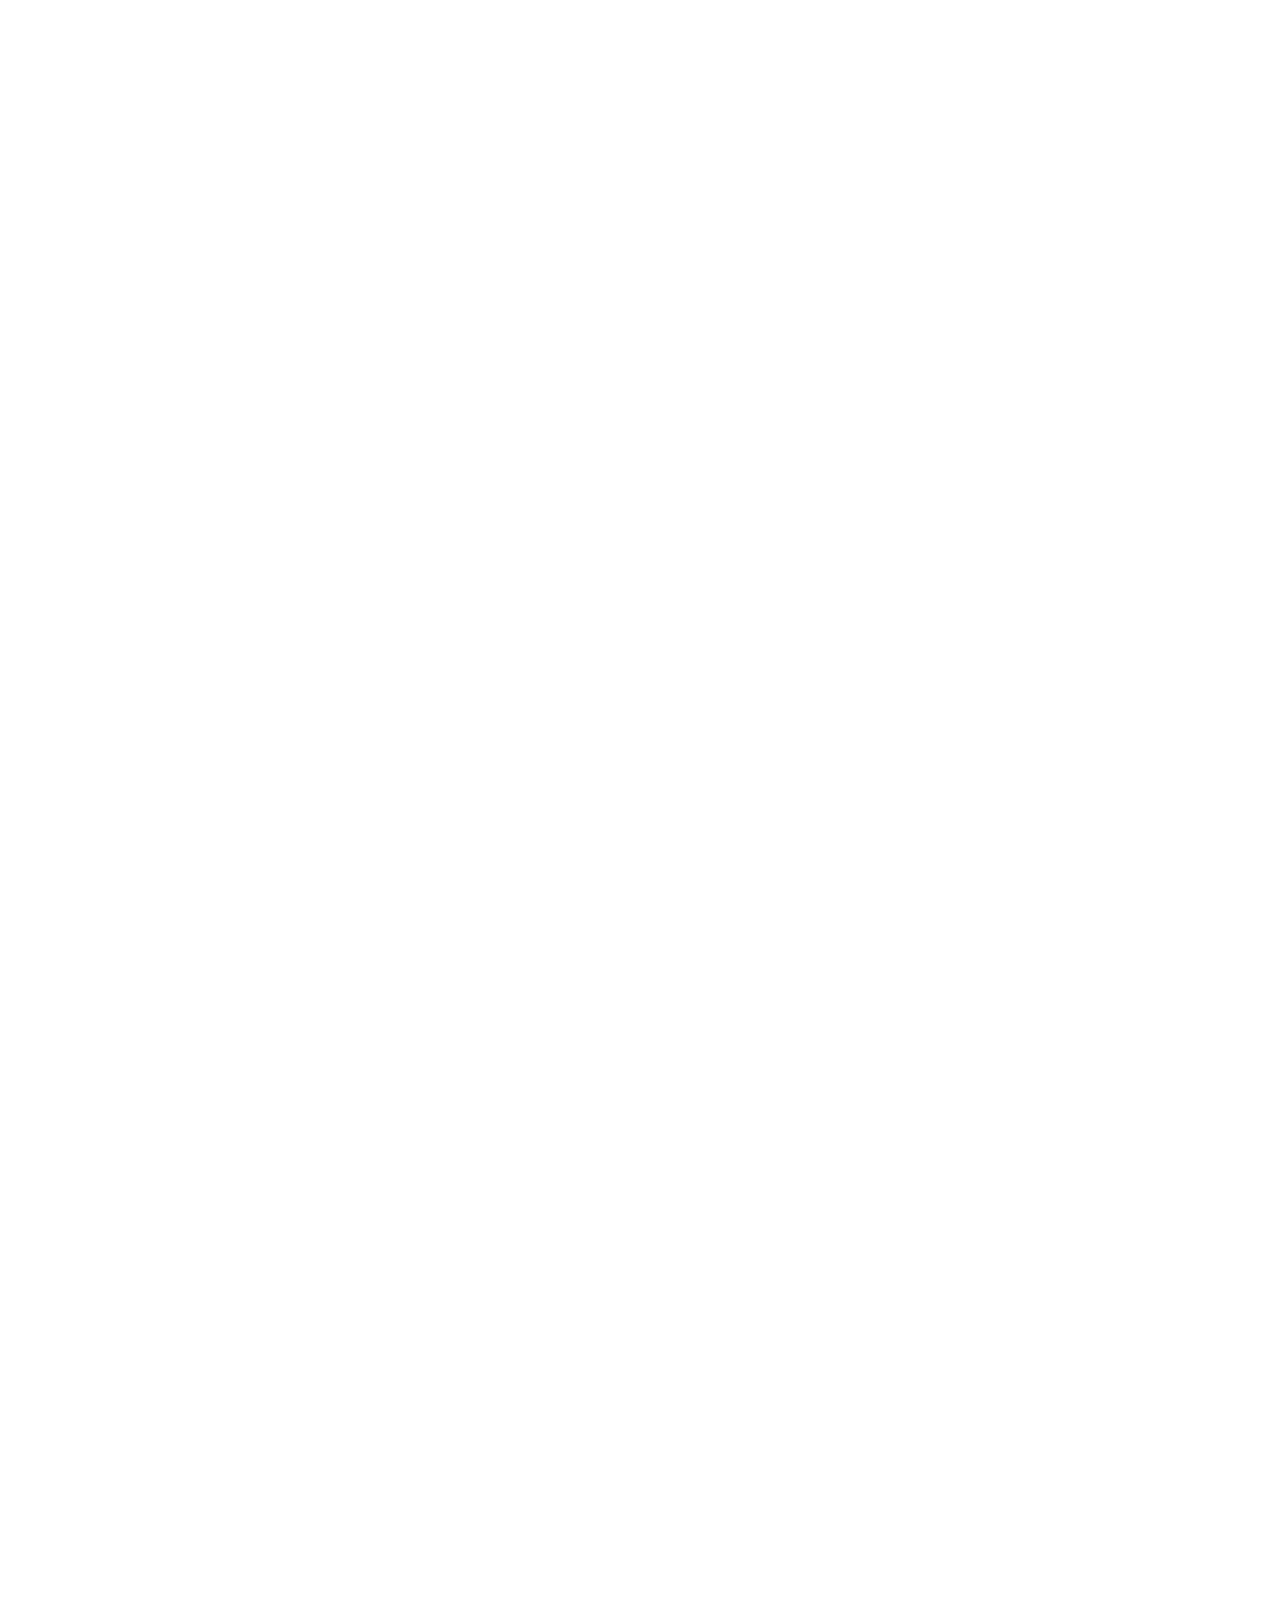
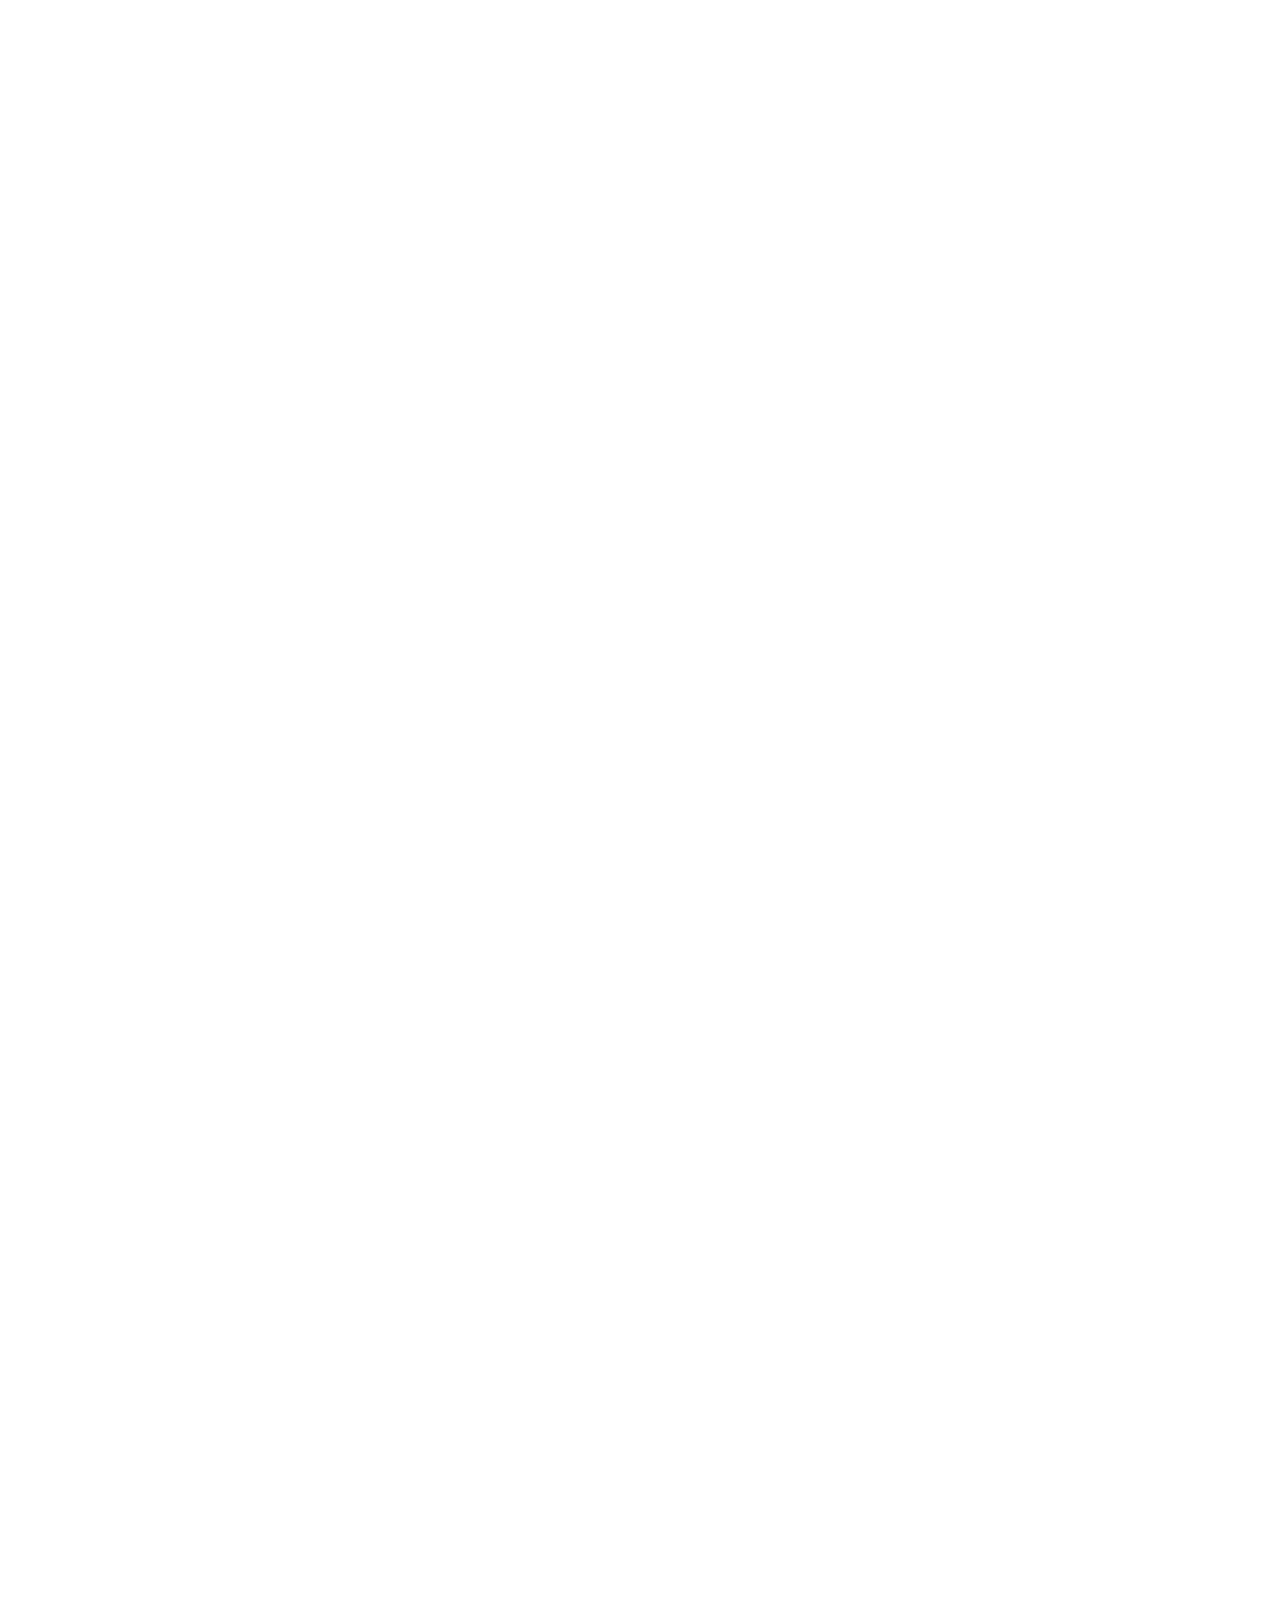
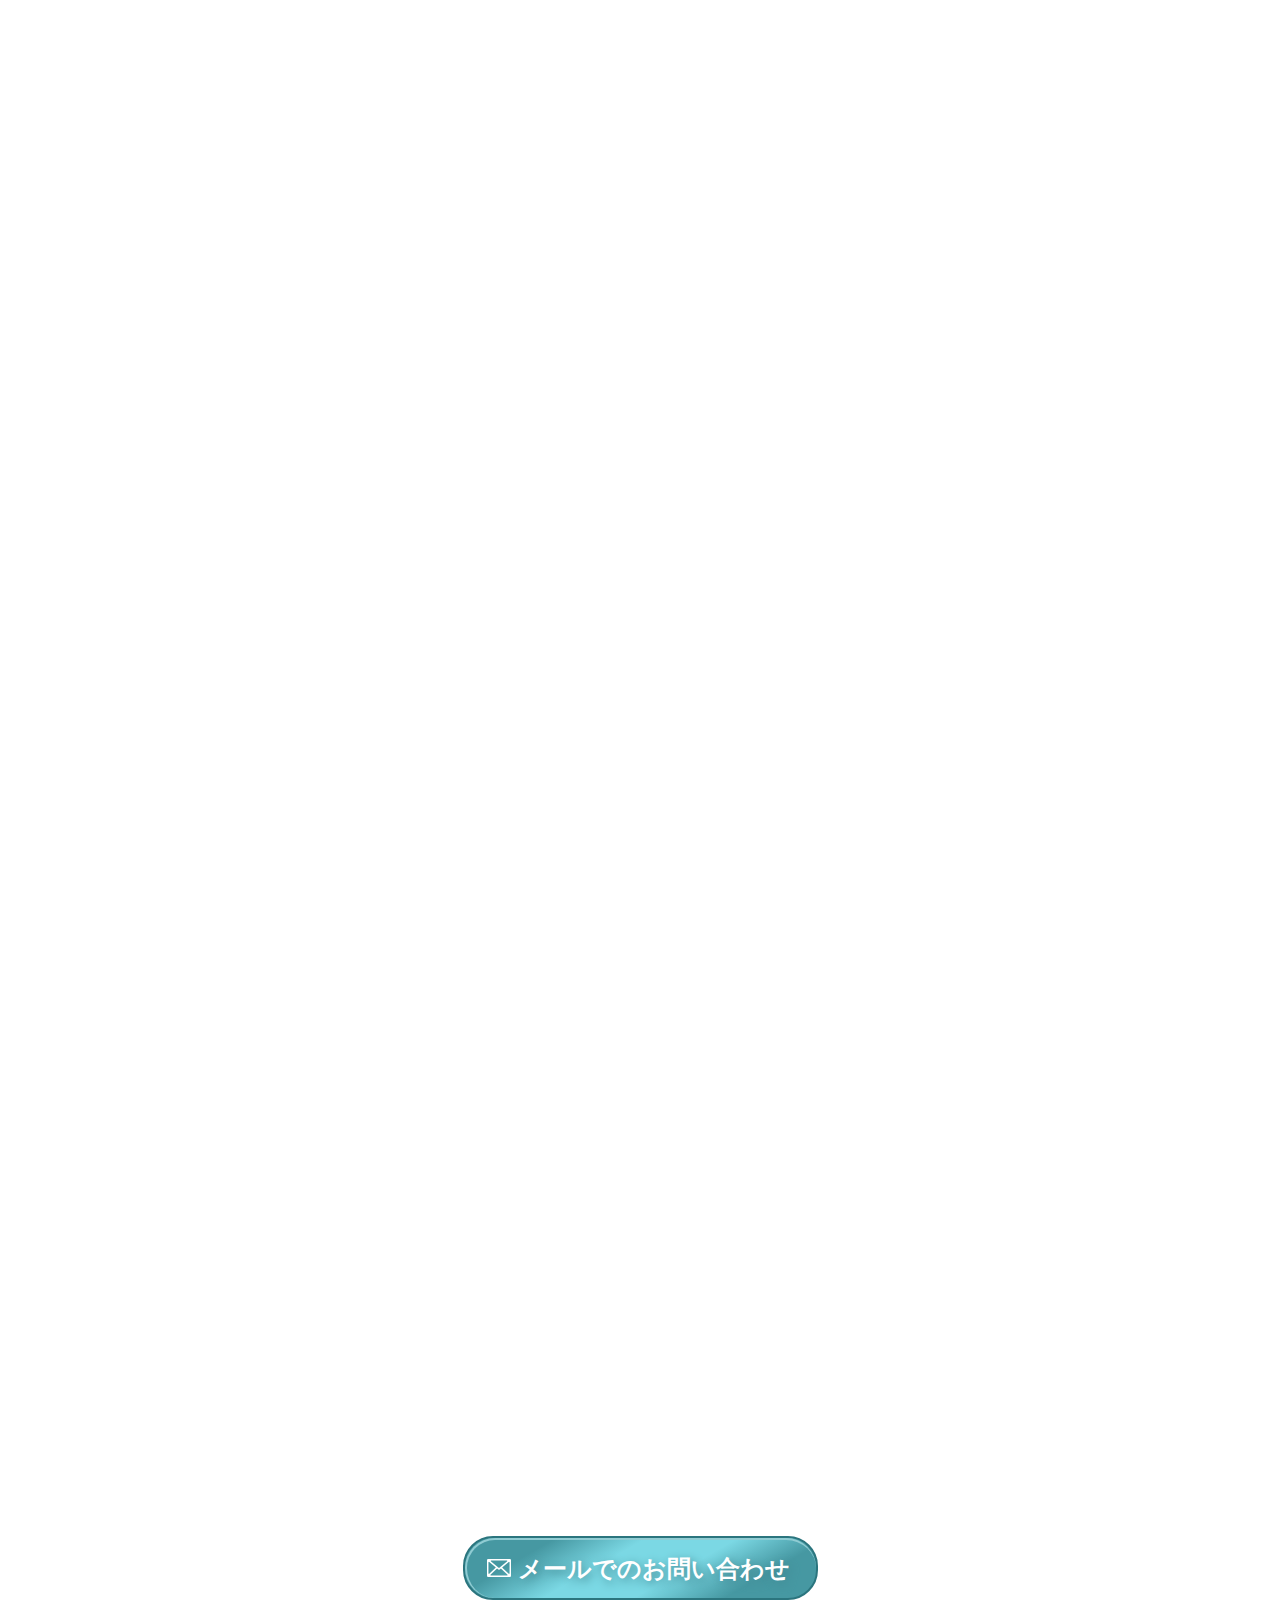
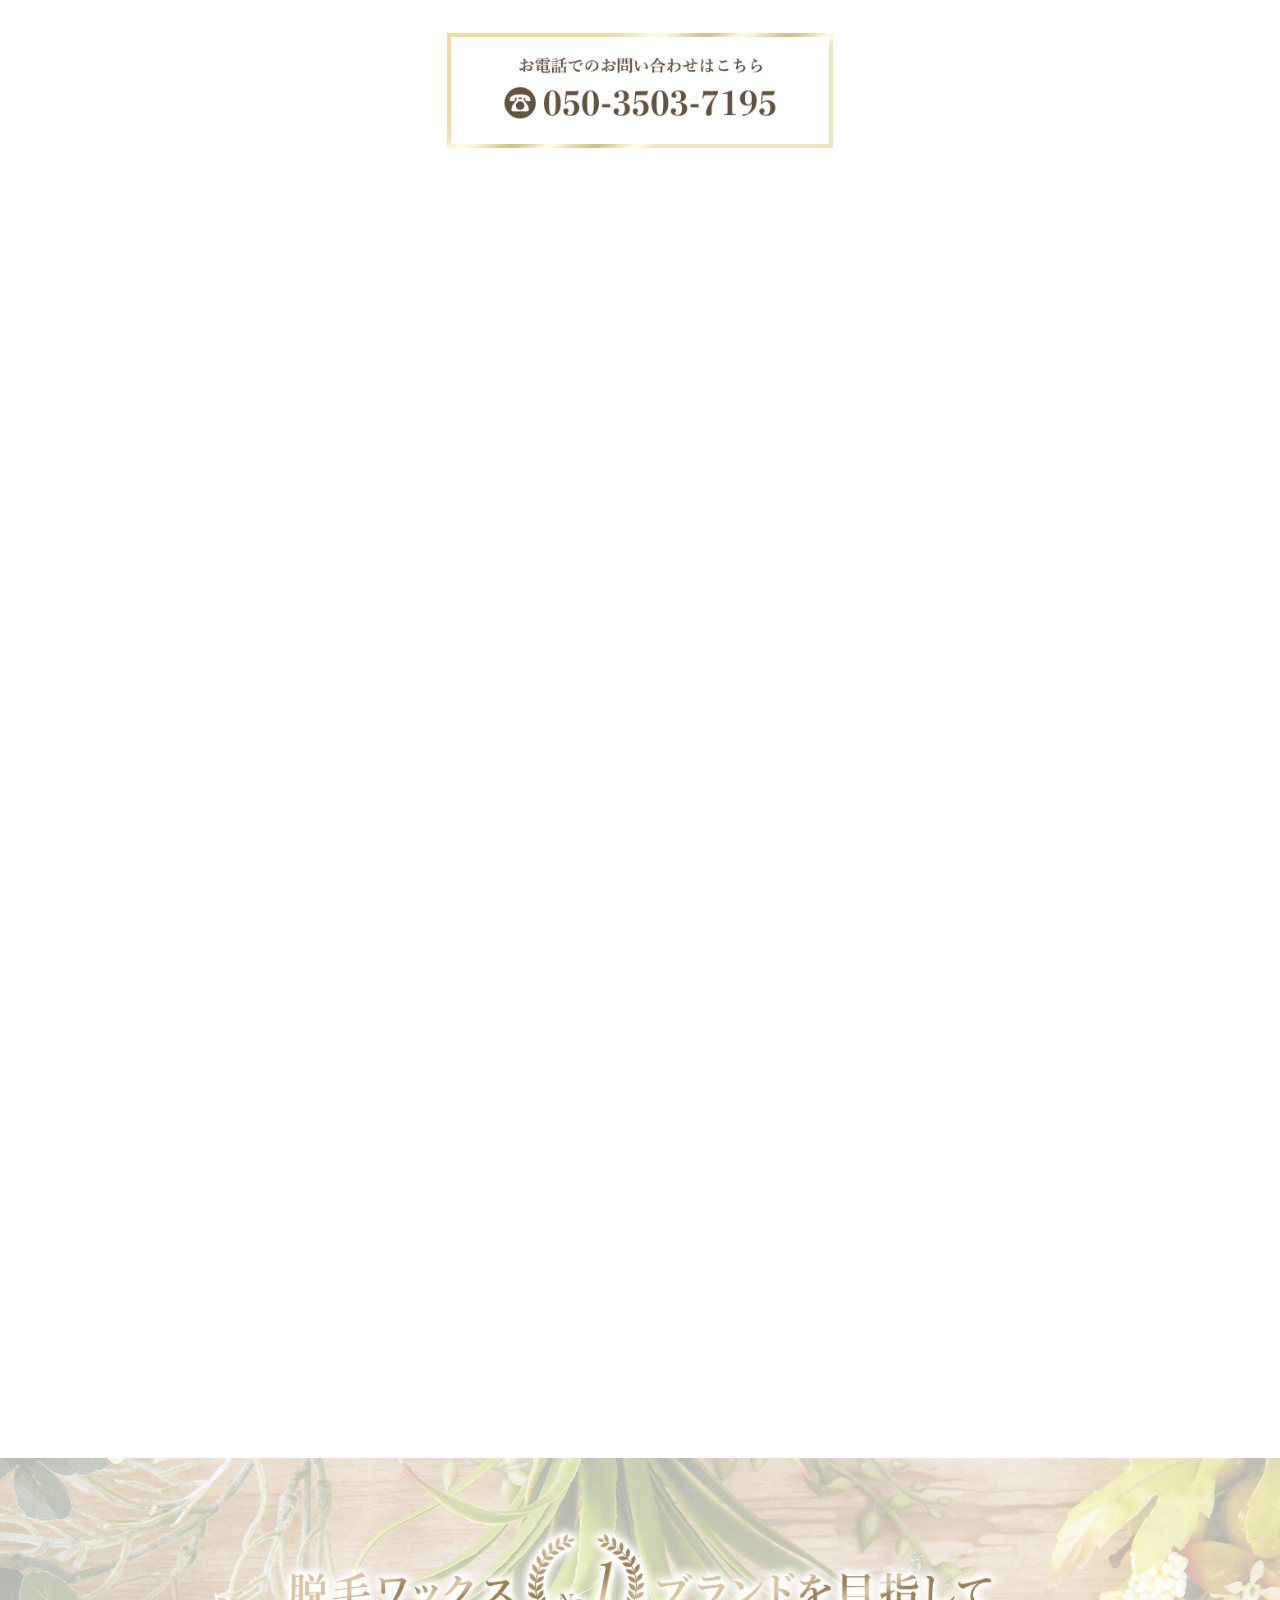
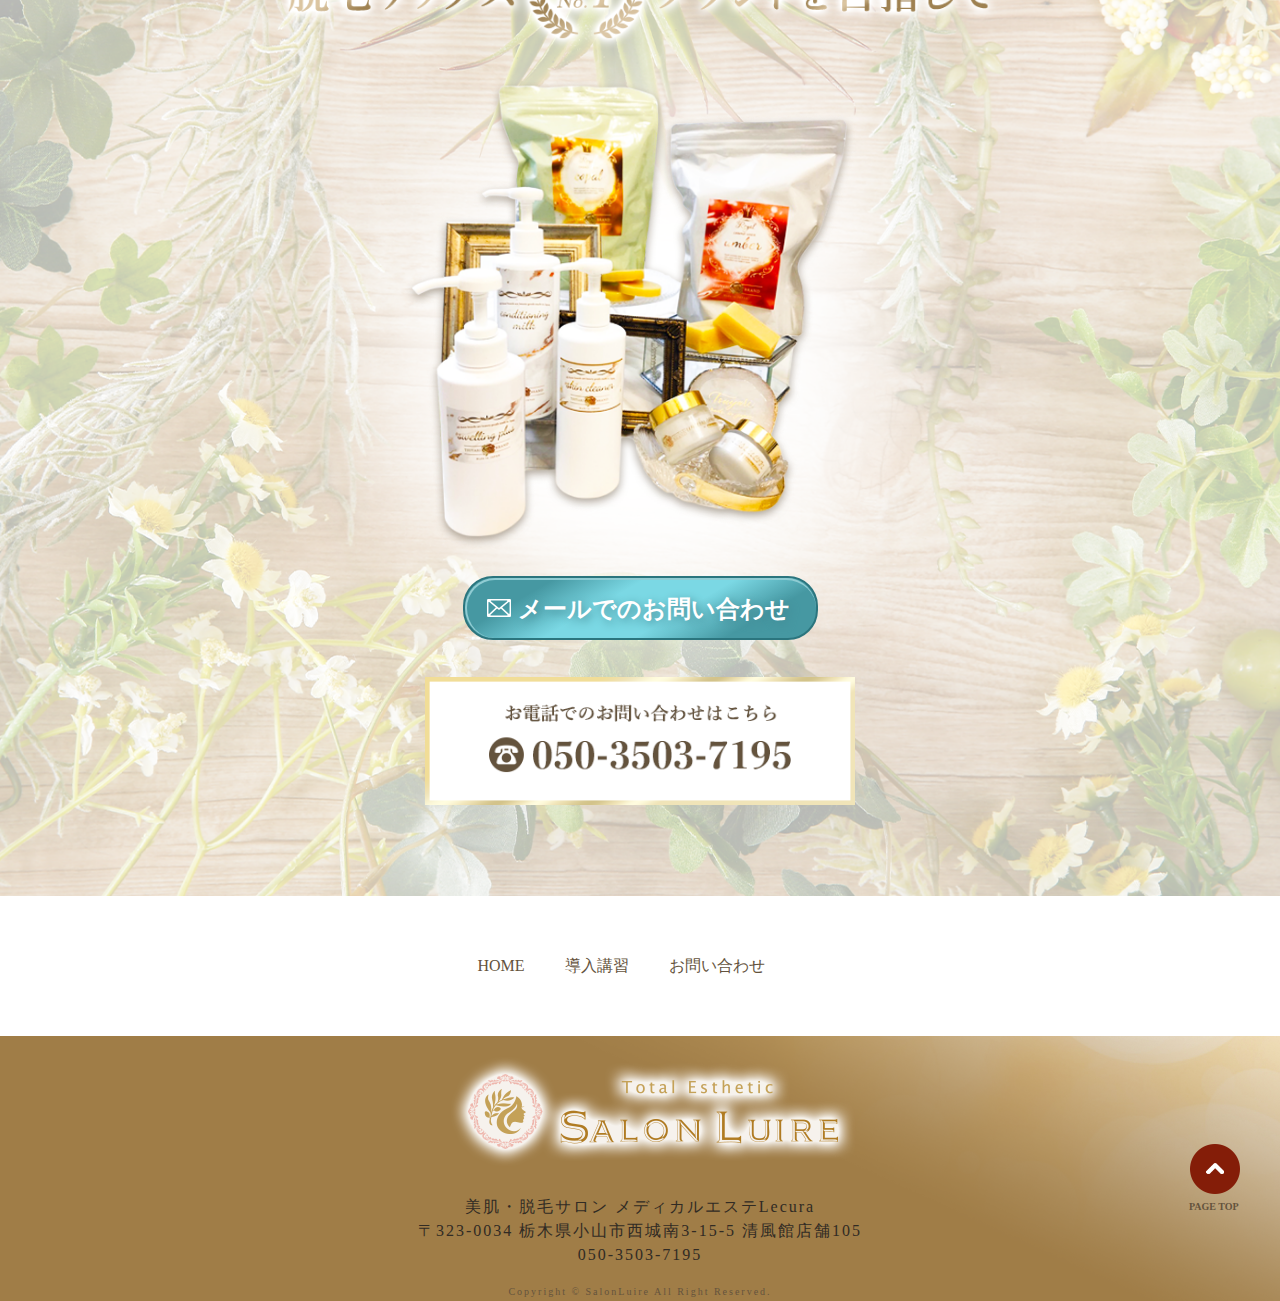
==== commit 910a514b: "ボタンのリンク先を記述しました。また、ナビゲーションのデザインを変更しました。お問い合わせフォームの送信部分に関してセキュリティを強化しました。" ====
--- a/index.html
+++ b/index.html
@@ -20,17 +20,18 @@
 <div class="header-wrapper">
     <div class="header-wrapper__logo">
         <div class="header-wrapper__logo--wrapper">
-            <h1 class="logo"><img src="./logo.png" alt="Total Esthetic SALON LUIRE" id="logoImage"></h1>
+            <h1 class="logo">
+                <a href="./index.html"><img src="../logo.png" alt="Total Esthetic SALON LUIRE" id="logoImage"></a>
+            </h1>
         </div>
     </div>
     <div class="header-wrapper__nav">
         <ul class="list-header-nav">
-            <li><a href="#">HOME</a></li>
-            <li><a href="#">導入講習</a></li>
-            <li><a href="#">お問い合わせ</a></li>
+            <li><a href="./index.html">HOME</a></li>
+            <li><a href="./kosyu/index.html">導入講習</a></li>
+            <li><a href="./contact/form.php">お問い合わせ</a></li>
         </ul>
     </div>
-    <!--ハンバーガーメニューの実装がうまくいかなかったので後ほど別の方法で作ります-->
     <div class="header-wrapper__hamburger-menu">
         <button class="menu-trigger" id="hbmn">
             <span></span>
@@ -422,7 +423,7 @@
         </div>
         <div class="merchandisesList__bottomInquiry">
             <div class="merchandisesList__bottomInquiry--ContactToMail">
-                <a class="btn" href="#">
+                <a class="btn" href="./contact/form.php">
                     <span><img class="mailBox" src="./kosyu/kosyu_image/footImage/mailBox.png" alt="メール"></span>
                     <p>メールでのお問い合わせ</p>
                 </a>
@@ -446,7 +447,7 @@
             </p>
         </div>
         <div class="about-donyuKosyu__btn">
-            <a href="#">導入講習について</a>
+            <a href="./kosyu/index.html">導入講習について</a>
         </div>
     </div>
     <div class="tsuyari-hope simple-fadeIn show1">
@@ -476,7 +477,7 @@
         <img src="./kosyu/kosyu_image/footImage/merchandisesImage.png" alt="商品のイメージ">
     </div>
     <div class="footImage__contactToMail">
-        <a class="footImage__contactToMail--btn" href="#">
+        <a class="footImage__contactToMail--btn" href="./contact/form.php">
             <span><img class="mailBox" src="./kosyu/kosyu_image/footImage/mailBox.png" alt="メール"></span>
             <p>メールでのお問い合わせ</p>
         </a>
@@ -491,9 +492,9 @@
 <div class="footer-wrapper1">
     <div class="footer-wrapper1__nav">
         <ul class="list-header-nav">
-            <li><a href="#">HOME</a></li>
-            <li><a href="#">導入講習</a></li>
-            <li><a href="#" class="last">お問い合わせ</a></li>
+            <li><a href="./index.html">HOME</a></li>
+            <li><a href="./kosyu/index.html">導入講習</a></li>
+            <li><a href="./contact/form.php" class="last">お問い合わせ</a></li>
         </ul>
     </div>
 </div>
@@ -505,7 +506,9 @@
         </div>
     </div>
     <div class="footer-wrapper2__logo">
-        <h1 class="logo"><img src="./logo-foot.png" alt="Total Esthetic Salon Luire"></h1>
+        <h1 class="logo">
+            <a href="./index.html"><img src="./logo-foot.png" alt="Total Esthetic SALON LUIRE" id="logoImage"></a>
+        </h1>
     </div>
     <div class="footer-wrapper2__address">
         <p>美肌・脱毛サロン メディカルエステLecura</p>
@@ -518,10 +521,10 @@
 </div>
 <nav class="hamburgermenu">
     <ul class="nav">
-        <li class="menuText"><h2>MENU</h2></li>
-        <li><a href="#">HOME</a></li>
-        <li><a href="#">導入講習</a></li>
-        <li><a href="#" class="last">お問い合わせ</a></li>
+        <li class="menuText"><h2>-MENU-</h2></li>
+        <li><a href="./index.html">HOME</a></li>
+        <li><a href="./kosyu/index.html">導入講習</a></li>
+        <li><a href="./contact/form.php" class="last">お問い合わせ</a></li>
     </ul>
 </nav>
 </footer>
--- a/css/home_sp.css
+++ b/css/home_sp.css
@@ -3865,10 +3865,10 @@
 /*ハンバーガーメニュー*/
 .hamburgermenu {
   background: #fff;
-  width: 150px;
+  width: 50vw;
   position: fixed;
   top: 0;
-  right: -150px;
+  right: -50vw;
   height: 100%;
   z-index: 20;
   -webkit-transition: -webkit-transform 0.3s;
@@ -3878,9 +3878,10 @@
 }
 
 .hamburgermenu ul.nav li {
-  margin-left: 30px;
-  margin-bottom: 15px;
+  margin-bottom: 40px;
   list-style: none;
+  text-align: left;
+  margin-left: 50px;
 }
 
 .hamburgermenu ul.nav li:last-of-type {
@@ -3889,9 +3890,8 @@
 
 .hamburgermenu ul.nav li a {
   font-family: '游明朝','Yu Mincho',YuMincho,'Hiragino Mincho Pro',serif;
-  font-size: 12px;
+  font-size: 16px;
   color: #64533d;
-  display: block;
   letter-spacing: normal;
   text-decoration: none;
   -webkit-transition: 300ms;
@@ -3904,20 +3904,21 @@
 
 .hamburgermenu ul.nav li.menuText {
   margin-top: 30px;
-  margin-left: 20px;
-  margin-bottom: 30px;
+  margin-bottom: 40px;
+  margin-left: 30px;
 }
 
 .hamburgermenu ul.nav li.menuText h2 {
-  font-size: 16px;
+  font-size: 20px;
   color: #000;
   opacity: 0.9;
+  text-align: left;
 }
 
 /*ハンバーガーメニューのドロワーが開かれた時のスタイル*/
 .slide {
-  -webkit-transform: translate3d(-150px, 0, 0);
-          transform: translate3d(-150px, 0, 0);
+  -webkit-transform: translate3d(-50vw, 0, 0);
+          transform: translate3d(-50vw, 0, 0);
 }
 
 /*全体のアニメーション*/
